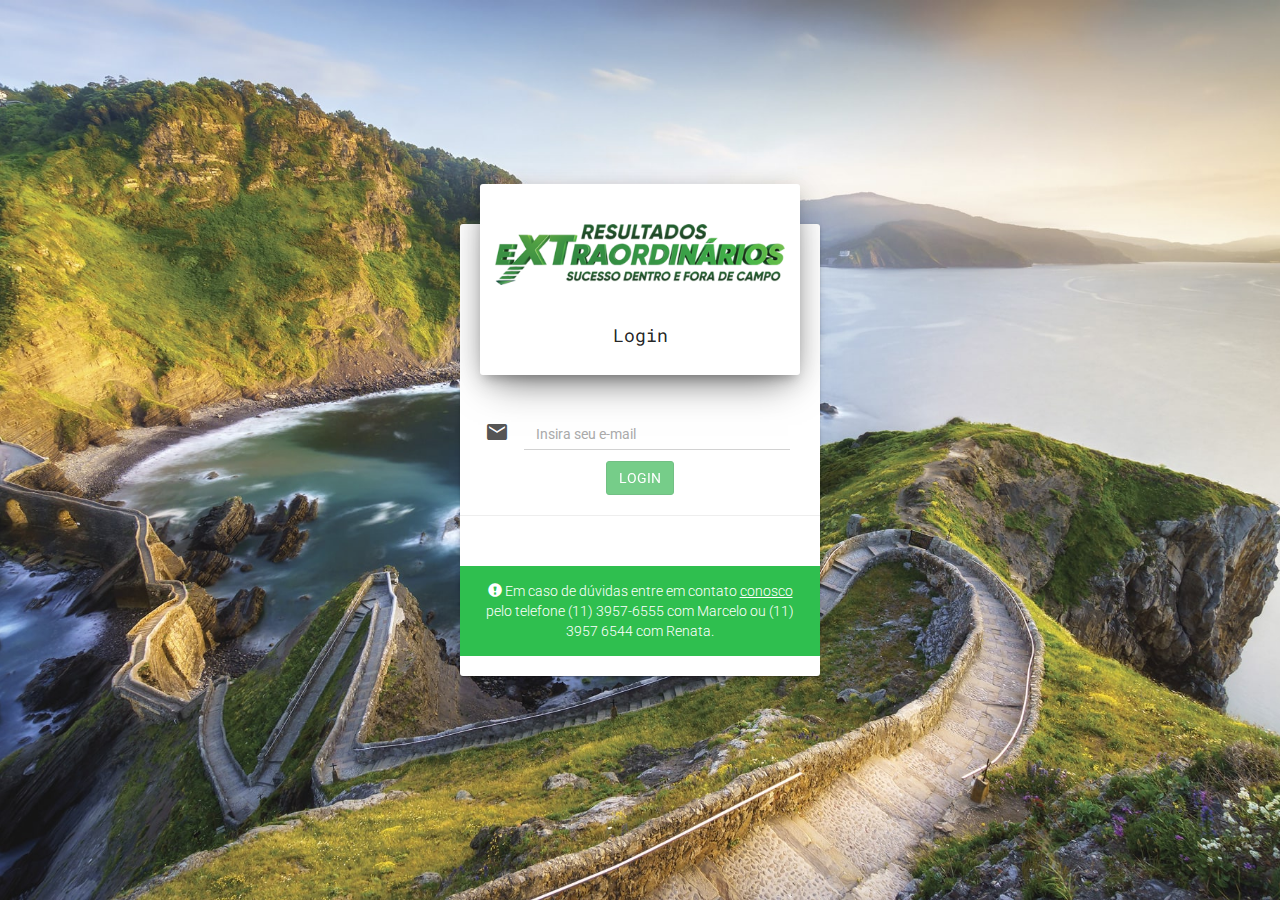
==== index.html @ 216830b7 "Upload" ====
<!doctype html> <html ng-app="marcelinhaApp"> <head> <meta charset="utf-8"> <title ng-bind="appTitle"></title> <meta name="description" content=""> <meta name="viewport" content="width=device-width"> <!-- Place favicon.ico and apple-touch-icon.png in the root directory --> <link rel="stylesheet" href="styles/vendor.151a0907.css"> <link rel="stylesheet" href="styles/main.1dfc8121.css"> </head> <body> <!--[if lte IE 8]>
      <p class="browsehappy">You are using an <strong>outdated</strong> browser. Please <a href="http://browsehappy.com/">upgrade your browser</a> to improve your experience.</p>
    <![endif]--> <ui-view></ui-view> <!-- Google Analytics: change UA-XXXXX-X to be your site's ID --> <script>!function (A, n, g, u, l, a, r) {
    A.GoogleAnalyticsObject = l, A[l] = A[l] || function () {
      (A[l].q = A[l].q || []).push(arguments)
    }, A[l].l = +new Date, a = n.createElement(g),
      r = n.getElementsByTagName(g)[0], a.src = u, r.parentNode.insertBefore(a, r)
    }(window, document, 'script', 'https://www.google-analytics.com/analytics.js', 'ga');

    ga('create', 'UA-XXXXX-X');
    ga('send', 'pageview');</script> <script src="scripts/vendor.c249d1f1.js"></script> <script src="scripts/scripts.2fa998b3.js"></script> </body> </html>
---- styles/vendor.151a0907.css ----
.sk-double-bounce,.sk-rotating-plane{width:40px;height:40px;margin:40px auto}@font-face{font-family:'Glyphicons Halflings';src:url(../fonts/glyphicons-halflings-regular.eot);src:url(../fonts/glyphicons-halflings-regular.eot?#iefix) format('embedded-opentype'),url(../fonts/glyphicons-halflings-regular.woff2) format('woff2'),url(../fonts/glyphicons-halflings-regular.woff) format('woff'),url(../fonts/glyphicons-halflings-regular.ttf) format('truetype'),url(../fonts/glyphicons-halflings-regular.svg#glyphicons_halflingsregular) format('svg')}.glyphicon{position:relative;top:1px;display:inline-block;font-family:'Glyphicons Halflings';font-style:normal;font-weight:400;line-height:1;-webkit-font-smoothing:antialiased;-moz-osx-font-smoothing:grayscale}.glyphicon-asterisk:before{content:"\002a"}.glyphicon-plus:before{content:"\002b"}.glyphicon-eur:before,.glyphicon-euro:before{content:"\20ac"}.glyphicon-minus:before{content:"\2212"}.glyphicon-cloud:before{content:"\2601"}.glyphicon-envelope:before{content:"\2709"}.glyphicon-pencil:before{content:"\270f"}.glyphicon-glass:before{content:"\e001"}.glyphicon-music:before{content:"\e002"}.glyphicon-search:before{content:"\e003"}.glyphicon-heart:before{content:"\e005"}.glyphicon-star:before{content:"\e006"}.glyphicon-star-empty:before{content:"\e007"}.glyphicon-user:before{content:"\e008"}.glyphicon-film:before{content:"\e009"}.glyphicon-th-large:before{content:"\e010"}.glyphicon-th:before{content:"\e011"}.glyphicon-th-list:before{content:"\e012"}.glyphicon-ok:before{content:"\e013"}.glyphicon-remove:before{content:"\e014"}.glyphicon-zoom-in:before{content:"\e015"}.glyphicon-zoom-out:before{content:"\e016"}.glyphicon-off:before{content:"\e017"}.glyphicon-signal:before{content:"\e018"}.glyphicon-cog:before{content:"\e019"}.glyphicon-trash:before{content:"\e020"}.glyphicon-home:before{content:"\e021"}.glyphicon-file:before{content:"\e022"}.glyphicon-time:before{content:"\e023"}.glyphicon-road:before{content:"\e024"}.glyphicon-download-alt:before{content:"\e025"}.glyphicon-download:before{content:"\e026"}.glyphicon-upload:before{content:"\e027"}.glyphicon-inbox:before{content:"\e028"}.glyphicon-play-circle:before{content:"\e029"}.glyphicon-repeat:before{content:"\e030"}.glyphicon-refresh:before{content:"\e031"}.glyphicon-list-alt:before{content:"\e032"}.glyphicon-lock:before{content:"\e033"}.glyphicon-flag:before{content:"\e034"}.glyphicon-headphones:before{content:"\e035"}.glyphicon-volume-off:before{content:"\e036"}.glyphicon-volume-down:before{content:"\e037"}.glyphicon-volume-up:before{content:"\e038"}.glyphicon-qrcode:before{content:"\e039"}.glyphicon-barcode:before{content:"\e040"}.glyphicon-tag:before{content:"\e041"}.glyphicon-tags:before{content:"\e042"}.glyphicon-book:before{content:"\e043"}.glyphicon-bookmark:before{content:"\e044"}.glyphicon-print:before{content:"\e045"}.glyphicon-camera:before{content:"\e046"}.glyphicon-font:before{content:"\e047"}.glyphicon-bold:before{content:"\e048"}.glyphicon-italic:before{content:"\e049"}.glyphicon-text-height:before{content:"\e050"}.glyphicon-text-width:before{content:"\e051"}.glyphicon-align-left:before{content:"\e052"}.glyphicon-align-center:before{content:"\e053"}.glyphicon-align-right:before{content:"\e054"}.glyphicon-align-justify:before{content:"\e055"}.glyphicon-list:before{content:"\e056"}.glyphicon-indent-left:before{content:"\e057"}.glyphicon-indent-right:before{content:"\e058"}.glyphicon-facetime-video:before{content:"\e059"}.glyphicon-picture:before{content:"\e060"}.glyphicon-map-marker:before{content:"\e062"}.glyphicon-adjust:before{content:"\e063"}.glyphicon-tint:before{content:"\e064"}.glyphicon-edit:before{content:"\e065"}.glyphicon-share:before{content:"\e066"}.glyphicon-check:before{content:"\e067"}.glyphicon-move:before{content:"\e068"}.glyphicon-step-backward:before{content:"\e069"}.glyphicon-fast-backward:before{content:"\e070"}.glyphicon-backward:before{content:"\e071"}.glyphicon-play:before{content:"\e072"}.glyphicon-pause:before{content:"\e073"}.glyphicon-stop:before{content:"\e074"}.glyphicon-forward:before{content:"\e075"}.glyphicon-fast-forward:before{content:"\e076"}.glyphicon-step-forward:before{content:"\e077"}.glyphicon-eject:before{content:"\e078"}.glyphicon-chevron-left:before{content:"\e079"}.glyphicon-chevron-right:before{content:"\e080"}.glyphicon-plus-sign:before{content:"\e081"}.glyphicon-minus-sign:before{content:"\e082"}.glyphicon-remove-sign:before{content:"\e083"}.glyphicon-ok-sign:before{content:"\e084"}.glyphicon-question-sign:before{content:"\e085"}.glyphicon-info-sign:before{content:"\e086"}.glyphicon-screenshot:before{content:"\e087"}.glyphicon-remove-circle:before{content:"\e088"}.glyphicon-ok-circle:before{content:"\e089"}.glyphicon-ban-circle:before{content:"\e090"}.glyphicon-arrow-left:before{content:"\e091"}.glyphicon-arrow-right:before{content:"\e092"}.glyphicon-arrow-up:before{content:"\e093"}.glyphicon-arrow-down:before{content:"\e094"}.glyphicon-share-alt:before{content:"\e095"}.glyphicon-resize-full:before{content:"\e096"}.glyphicon-resize-small:before{content:"\e097"}.glyphicon-exclamation-sign:before{content:"\e101"}.glyphicon-gift:before{content:"\e102"}.glyphicon-leaf:before{content:"\e103"}.glyphicon-fire:before{content:"\e104"}.glyphicon-eye-open:before{content:"\e105"}.glyphicon-eye-close:before{content:"\e106"}.glyphicon-warning-sign:before{content:"\e107"}.glyphicon-plane:before{content:"\e108"}.glyphicon-calendar:before{content:"\e109"}.glyphicon-random:before{content:"\e110"}.glyphicon-comment:before{content:"\e111"}.glyphicon-magnet:before{content:"\e112"}.glyphicon-chevron-up:before{content:"\e113"}.glyphicon-chevron-down:before{content:"\e114"}.glyphicon-retweet:before{content:"\e115"}.glyphicon-shopping-cart:before{content:"\e116"}.glyphicon-folder-close:before{content:"\e117"}.glyphicon-folder-open:before{content:"\e118"}.glyphicon-resize-vertical:before{content:"\e119"}.glyphicon-resize-horizontal:before{content:"\e120"}.glyphicon-hdd:before{content:"\e121"}.glyphicon-bullhorn:before{content:"\e122"}.glyphicon-bell:before{content:"\e123"}.glyphicon-certificate:before{content:"\e124"}.glyphicon-thumbs-up:before{content:"\e125"}.glyphicon-thumbs-down:before{content:"\e126"}.glyphicon-hand-right:before{content:"\e127"}.glyphicon-hand-left:before{content:"\e128"}.glyphicon-hand-up:before{content:"\e129"}.glyphicon-hand-down:before{content:"\e130"}.glyphicon-circle-arrow-right:before{content:"\e131"}.glyphicon-circle-arrow-left:before{content:"\e132"}.glyphicon-circle-arrow-up:before{content:"\e133"}.glyphicon-circle-arrow-down:before{content:"\e134"}.glyphicon-globe:before{content:"\e135"}.glyphicon-wrench:before{content:"\e136"}.glyphicon-tasks:before{content:"\e137"}.glyphicon-filter:before{content:"\e138"}.glyphicon-briefcase:before{content:"\e139"}.glyphicon-fullscreen:before{content:"\e140"}.glyphicon-dashboard:before{content:"\e141"}.glyphicon-paperclip:before{content:"\e142"}.glyphicon-heart-empty:before{content:"\e143"}.glyphicon-link:before{content:"\e144"}.glyphicon-phone:before{content:"\e145"}.glyphicon-pushpin:before{content:"\e146"}.glyphicon-usd:before{content:"\e148"}.glyphicon-gbp:before{content:"\e149"}.glyphicon-sort:before{content:"\e150"}.glyphicon-sort-by-alphabet:before{content:"\e151"}.glyphicon-sort-by-alphabet-alt:before{content:"\e152"}.glyphicon-sort-by-order:before{content:"\e153"}.glyphicon-sort-by-order-alt:before{content:"\e154"}.glyphicon-sort-by-attributes:before{content:"\e155"}.glyphicon-sort-by-attributes-alt:before{content:"\e156"}.glyphicon-unchecked:before{content:"\e157"}.glyphicon-expand:before{content:"\e158"}.glyphicon-collapse-down:before{content:"\e159"}.glyphicon-collapse-up:before{content:"\e160"}.glyphicon-log-in:before{content:"\e161"}.glyphicon-flash:before{content:"\e162"}.glyphicon-log-out:before{content:"\e163"}.glyphicon-new-window:before{content:"\e164"}.glyphicon-record:before{content:"\e165"}.glyphicon-save:before{content:"\e166"}.glyphicon-open:before{content:"\e167"}.glyphicon-saved:before{content:"\e168"}.glyphicon-import:before{content:"\e169"}.glyphicon-export:before{content:"\e170"}.glyphicon-send:before{content:"\e171"}.glyphicon-floppy-disk:before{content:"\e172"}.glyphicon-floppy-saved:before{content:"\e173"}.glyphicon-floppy-remove:before{content:"\e174"}.glyphicon-floppy-save:before{content:"\e175"}.glyphicon-floppy-open:before{content:"\e176"}.glyphicon-credit-card:before{content:"\e177"}.glyphicon-transfer:before{content:"\e178"}.glyphicon-cutlery:before{content:"\e179"}.glyphicon-header:before{content:"\e180"}.glyphicon-compressed:before{content:"\e181"}.glyphicon-earphone:before{content:"\e182"}.glyphicon-phone-alt:before{content:"\e183"}.glyphicon-tower:before{content:"\e184"}.glyphicon-stats:before{content:"\e185"}.glyphicon-sd-video:before{content:"\e186"}.glyphicon-hd-video:before{content:"\e187"}.glyphicon-subtitles:before{content:"\e188"}.glyphicon-sound-stereo:before{content:"\e189"}.glyphicon-sound-dolby:before{content:"\e190"}.glyphicon-sound-5-1:before{content:"\e191"}.glyphicon-sound-6-1:before{content:"\e192"}.glyphicon-sound-7-1:before{content:"\e193"}.glyphicon-copyright-mark:before{content:"\e194"}.glyphicon-registration-mark:before{content:"\e195"}.glyphicon-cloud-download:before{content:"\e197"}.glyphicon-cloud-upload:before{content:"\e198"}.glyphicon-tree-conifer:before{content:"\e199"}.glyphicon-tree-deciduous:before{content:"\e200"}.glyphicon-cd:before{content:"\e201"}.glyphicon-save-file:before{content:"\e202"}.glyphicon-open-file:before{content:"\e203"}.glyphicon-level-up:before{content:"\e204"}.glyphicon-copy:before{content:"\e205"}.glyphicon-paste:before{content:"\e206"}.glyphicon-alert:before{content:"\e209"}.glyphicon-equalizer:before{content:"\e210"}.glyphicon-king:before{content:"\e211"}.glyphicon-queen:before{content:"\e212"}.glyphicon-pawn:before{content:"\e213"}.glyphicon-bishop:before{content:"\e214"}.glyphicon-knight:before{content:"\e215"}.glyphicon-baby-formula:before{content:"\e216"}.glyphicon-tent:before{content:"\26fa"}.glyphicon-blackboard:before{content:"\e218"}.glyphicon-bed:before{content:"\e219"}.glyphicon-apple:before{content:"\f8ff"}.glyphicon-erase:before{content:"\e221"}.glyphicon-hourglass:before{content:"\231b"}.glyphicon-lamp:before{content:"\e223"}.glyphicon-duplicate:before{content:"\e224"}.glyphicon-piggy-bank:before{content:"\e225"}.glyphicon-scissors:before{content:"\e226"}.glyphicon-bitcoin:before,.glyphicon-btc:before,.glyphicon-xbt:before{content:"\e227"}.glyphicon-jpy:before,.glyphicon-yen:before{content:"\00a5"}.glyphicon-rub:before,.glyphicon-ruble:before{content:"\20bd"}.glyphicon-scale:before{content:"\e230"}.glyphicon-ice-lolly:before{content:"\e231"}.glyphicon-ice-lolly-tasted:before{content:"\e232"}.glyphicon-education:before{content:"\e233"}.glyphicon-option-horizontal:before{content:"\e234"}.glyphicon-option-vertical:before{content:"\e235"}.glyphicon-menu-hamburger:before{content:"\e236"}.glyphicon-modal-window:before{content:"\e237"}.glyphicon-oil:before{content:"\e238"}.glyphicon-grain:before{content:"\e239"}.glyphicon-sunglasses:before{content:"\e240"}.glyphicon-text-size:before{content:"\e241"}.glyphicon-text-color:before{content:"\e242"}.glyphicon-text-background:before{content:"\e243"}.glyphicon-object-align-top:before{content:"\e244"}.glyphicon-object-align-bottom:before{content:"\e245"}.glyphicon-object-align-horizontal:before{content:"\e246"}.glyphicon-object-align-left:before{content:"\e247"}.glyphicon-object-align-vertical:before{content:"\e248"}.glyphicon-object-align-right:before{content:"\e249"}.glyphicon-triangle-right:before{content:"\e250"}.glyphicon-triangle-left:before{content:"\e251"}.glyphicon-triangle-bottom:before{content:"\e252"}.glyphicon-triangle-top:before{content:"\e253"}.glyphicon-console:before{content:"\e254"}.glyphicon-superscript:before{content:"\e255"}.glyphicon-subscript:before{content:"\e256"}.glyphicon-menu-left:before{content:"\e257"}.glyphicon-menu-right:before{content:"\e258"}.glyphicon-menu-down:before{content:"\e259"}.glyphicon-menu-up:before{content:"\e260"}.sk-rotating-plane{background-color:#333;-webkit-animation:sk-rotatePlane 1.2s infinite ease-in-out;animation:sk-rotatePlane 1.2s infinite ease-in-out}@-webkit-keyframes sk-rotatePlane{0%{-webkit-transform:perspective(120px) rotateX(0) rotateY(0);transform:perspective(120px) rotateX(0) rotateY(0)}50%{-webkit-transform:perspective(120px) rotateX(-180.1deg) rotateY(0);transform:perspective(120px) rotateX(-180.1deg) rotateY(0)}100%{-webkit-transform:perspective(120px) rotateX(-180deg) rotateY(-179.9deg);transform:perspective(120px) rotateX(-180deg) rotateY(-179.9deg)}}@keyframes sk-rotatePlane{0%{-webkit-transform:perspective(120px) rotateX(0) rotateY(0);transform:perspective(120px) rotateX(0) rotateY(0)}50%{-webkit-transform:perspective(120px) rotateX(-180.1deg) rotateY(0);transform:perspective(120px) rotateX(-180.1deg) rotateY(0)}100%{-webkit-transform:perspective(120px) rotateX(-180deg) rotateY(-179.9deg);transform:perspective(120px) rotateX(-180deg) rotateY(-179.9deg)}}.sk-double-bounce{position:relative}.sk-double-bounce .sk-child{width:100%;height:100%;border-radius:50%;background-color:#333;opacity:.6;position:absolute;top:0;left:0;-webkit-animation:sk-doubleBounce 2s infinite ease-in-out;animation:sk-doubleBounce 2s infinite ease-in-out}.sk-chasing-dots .sk-child,.sk-spinner-pulse,.sk-three-bounce .sk-child{background-color:#333;border-radius:100%}.sk-double-bounce .sk-double-bounce2{-webkit-animation-delay:-1s;animation-delay:-1s}@-webkit-keyframes sk-doubleBounce{0%,100%{-webkit-transform:scale(0);transform:scale(0)}50%{-webkit-transform:scale(1);transform:scale(1)}}@keyframes sk-doubleBounce{0%,100%{-webkit-transform:scale(0);transform:scale(0)}50%{-webkit-transform:scale(1);transform:scale(1)}}.sk-wave{margin:40px auto;width:50px;height:40px;text-align:center;font-size:10px}.sk-wave .sk-rect{background-color:#333;height:100%;width:6px;display:inline-block;-webkit-animation:sk-waveStretchDelay 1.2s infinite ease-in-out;animation:sk-waveStretchDelay 1.2s infinite ease-in-out}.sk-wave .sk-rect1{-webkit-animation-delay:-1.2s;animation-delay:-1.2s}.sk-wave .sk-rect2{-webkit-animation-delay:-1.1s;animation-delay:-1.1s}.sk-wave .sk-rect3{-webkit-animation-delay:-1s;animation-delay:-1s}.sk-wave .sk-rect4{-webkit-animation-delay:-.9s;animation-delay:-.9s}.sk-wave .sk-rect5{-webkit-animation-delay:-.8s;animation-delay:-.8s}@-webkit-keyframes sk-waveStretchDelay{0%,100%,40%{-webkit-transform:scaleY(.4);transform:scaleY(.4)}20%{-webkit-transform:scaleY(1);transform:scaleY(1)}}@keyframes sk-waveStretchDelay{0%,100%,40%{-webkit-transform:scaleY(.4);transform:scaleY(.4)}20%{-webkit-transform:scaleY(1);transform:scaleY(1)}}.sk-wandering-cubes{margin:40px auto;width:40px;height:40px;position:relative}.sk-wandering-cubes .sk-cube{background-color:#333;width:10px;height:10px;position:absolute;top:0;left:0;-webkit-animation:sk-wanderingCube 1.8s ease-in-out -1.8s infinite both;animation:sk-wanderingCube 1.8s ease-in-out -1.8s infinite both}.sk-chasing-dots,.sk-spinner-pulse{width:40px;height:40px;margin:40px auto}.sk-wandering-cubes .sk-cube2{-webkit-animation-delay:-.9s;animation-delay:-.9s}@-webkit-keyframes sk-wanderingCube{0%{-webkit-transform:rotate(0);transform:rotate(0)}25%{-webkit-transform:translateX(30px) rotate(-90deg) scale(.5);transform:translateX(30px) rotate(-90deg) scale(.5)}50%{-webkit-transform:translateX(30px) translateY(30px) rotate(-179deg);transform:translateX(30px) translateY(30px) rotate(-179deg)}50.1%{-webkit-transform:translateX(30px) translateY(30px) rotate(-180deg);transform:translateX(30px) translateY(30px) rotate(-180deg)}75%{-webkit-transform:translateX(0) translateY(30px) rotate(-270deg) scale(.5);transform:translateX(0) translateY(30px) rotate(-270deg) scale(.5)}100%{-webkit-transform:rotate(-360deg);transform:rotate(-360deg)}}@keyframes sk-wanderingCube{0%{-webkit-transform:rotate(0);transform:rotate(0)}25%{-webkit-transform:translateX(30px) rotate(-90deg) scale(.5);transform:translateX(30px) rotate(-90deg) scale(.5)}50%{-webkit-transform:translateX(30px) translateY(30px) rotate(-179deg);transform:translateX(30px) translateY(30px) rotate(-179deg)}50.1%{-webkit-transform:translateX(30px) translateY(30px) rotate(-180deg);transform:translateX(30px) translateY(30px) rotate(-180deg)}75%{-webkit-transform:translateX(0) translateY(30px) rotate(-270deg) scale(.5);transform:translateX(0) translateY(30px) rotate(-270deg) scale(.5)}100%{-webkit-transform:rotate(-360deg);transform:rotate(-360deg)}}.sk-spinner-pulse{-webkit-animation:sk-pulseScaleOut 1s infinite ease-in-out;animation:sk-pulseScaleOut 1s infinite ease-in-out}@-webkit-keyframes sk-pulseScaleOut{0%{-webkit-transform:scale(0);transform:scale(0)}100%{-webkit-transform:scale(1);transform:scale(1);opacity:0}}@keyframes sk-pulseScaleOut{0%{-webkit-transform:scale(0);transform:scale(0)}100%{-webkit-transform:scale(1);transform:scale(1);opacity:0}}.sk-chasing-dots{position:relative;text-align:center;-webkit-animation:sk-chasingDotsRotate 2s infinite linear;animation:sk-chasingDotsRotate 2s infinite linear}.sk-chasing-dots .sk-child{width:60%;height:60%;display:inline-block;position:absolute;top:0;-webkit-animation:sk-chasingDotsBounce 2s infinite ease-in-out;animation:sk-chasingDotsBounce 2s infinite ease-in-out}.sk-chasing-dots .sk-dot2{top:auto;bottom:0;-webkit-animation-delay:-1s;animation-delay:-1s}@-webkit-keyframes sk-chasingDotsRotate{100%{-webkit-transform:rotate(360deg);transform:rotate(360deg)}}@keyframes sk-chasingDotsRotate{100%{-webkit-transform:rotate(360deg);transform:rotate(360deg)}}@-webkit-keyframes sk-chasingDotsBounce{0%,100%{-webkit-transform:scale(0);transform:scale(0)}50%{-webkit-transform:scale(1);transform:scale(1)}}@keyframes sk-chasingDotsBounce{0%,100%{-webkit-transform:scale(0);transform:scale(0)}50%{-webkit-transform:scale(1);transform:scale(1)}}.sk-three-bounce{margin:40px auto;width:80px;text-align:center}.sk-three-bounce .sk-child{width:20px;height:20px;display:inline-block;-webkit-animation:sk-three-bounce 1.4s ease-in-out 0s infinite both;animation:sk-three-bounce 1.4s ease-in-out 0s infinite both}.sk-circle .sk-child:before,.sk-fading-circle .sk-circle:before{display:block;border-radius:100%;content:'';background-color:#333}.sk-three-bounce .sk-bounce1{-webkit-animation-delay:-.32s;animation-delay:-.32s}.sk-three-bounce .sk-bounce2{-webkit-animation-delay:-.16s;animation-delay:-.16s}@-webkit-keyframes sk-three-bounce{0%,100%,80%{-webkit-transform:scale(0);transform:scale(0)}40%{-webkit-transform:scale(1);transform:scale(1)}}@keyframes sk-three-bounce{0%,100%,80%{-webkit-transform:scale(0);transform:scale(0)}40%{-webkit-transform:scale(1);transform:scale(1)}}.sk-circle{margin:40px auto;width:40px;height:40px;position:relative}.sk-circle .sk-child{width:100%;height:100%;position:absolute;left:0;top:0}.sk-circle .sk-child:before{margin:0 auto;width:15%;height:15%;-webkit-animation:sk-circleBounceDelay 1.2s infinite ease-in-out both;animation:sk-circleBounceDelay 1.2s infinite ease-in-out both}.sk-circle .sk-circle2{-webkit-transform:rotate(30deg);-ms-transform:rotate(30deg);transform:rotate(30deg)}.sk-circle .sk-circle3{-webkit-transform:rotate(60deg);-ms-transform:rotate(60deg);transform:rotate(60deg)}.sk-circle .sk-circle4{-webkit-transform:rotate(90deg);-ms-transform:rotate(90deg);transform:rotate(90deg)}.sk-circle .sk-circle5{-webkit-transform:rotate(120deg);-ms-transform:rotate(120deg);transform:rotate(120deg)}.sk-circle .sk-circle6{-webkit-transform:rotate(150deg);-ms-transform:rotate(150deg);transform:rotate(150deg)}.sk-circle .sk-circle7{-webkit-transform:rotate(180deg);-ms-transform:rotate(180deg);transform:rotate(180deg)}.sk-circle .sk-circle8{-webkit-transform:rotate(210deg);-ms-transform:rotate(210deg);transform:rotate(210deg)}.sk-circle .sk-circle9{-webkit-transform:rotate(240deg);-ms-transform:rotate(240deg);transform:rotate(240deg)}.sk-circle .sk-circle10{-webkit-transform:rotate(270deg);-ms-transform:rotate(270deg);transform:rotate(270deg)}.sk-circle .sk-circle11{-webkit-transform:rotate(300deg);-ms-transform:rotate(300deg);transform:rotate(300deg)}.sk-circle .sk-circle12{-webkit-transform:rotate(330deg);-ms-transform:rotate(330deg);transform:rotate(330deg)}.sk-circle .sk-circle2:before{-webkit-animation-delay:-1.1s;animation-delay:-1.1s}.sk-circle .sk-circle3:before{-webkit-animation-delay:-1s;animation-delay:-1s}.sk-circle .sk-circle4:before{-webkit-animation-delay:-.9s;animation-delay:-.9s}.sk-circle .sk-circle5:before{-webkit-animation-delay:-.8s;animation-delay:-.8s}.sk-circle .sk-circle6:before{-webkit-animation-delay:-.7s;animation-delay:-.7s}.sk-circle .sk-circle7:before{-webkit-animation-delay:-.6s;animation-delay:-.6s}.sk-circle .sk-circle8:before{-webkit-animation-delay:-.5s;animation-delay:-.5s}.sk-circle .sk-circle9:before{-webkit-animation-delay:-.4s;animation-delay:-.4s}.sk-circle .sk-circle10:before{-webkit-animation-delay:-.3s;animation-delay:-.3s}.sk-circle .sk-circle11:before{-webkit-animation-delay:-.2s;animation-delay:-.2s}.sk-circle .sk-circle12:before{-webkit-animation-delay:-.1s;animation-delay:-.1s}@-webkit-keyframes sk-circleBounceDelay{0%,100%,80%{-webkit-transform:scale(0);transform:scale(0)}40%{-webkit-transform:scale(1);transform:scale(1)}}@keyframes sk-circleBounceDelay{0%,100%,80%{-webkit-transform:scale(0);transform:scale(0)}40%{-webkit-transform:scale(1);transform:scale(1)}}.sk-cube-grid{width:40px;height:40px;margin:40px auto}.sk-cube-grid .sk-cube{width:33.33%;height:33.33%;background-color:#333;float:left;-webkit-animation:sk-cubeGridScaleDelay 1.3s infinite ease-in-out;animation:sk-cubeGridScaleDelay 1.3s infinite ease-in-out}.sk-cube-grid .sk-cube1{-webkit-animation-delay:.2s;animation-delay:.2s}.sk-cube-grid .sk-cube2{-webkit-animation-delay:.3s;animation-delay:.3s}.sk-cube-grid .sk-cube3{-webkit-animation-delay:.4s;animation-delay:.4s}.sk-cube-grid .sk-cube4{-webkit-animation-delay:.1s;animation-delay:.1s}.sk-cube-grid .sk-cube5{-webkit-animation-delay:.2s;animation-delay:.2s}.sk-cube-grid .sk-cube6{-webkit-animation-delay:.3s;animation-delay:.3s}.sk-cube-grid .sk-cube7{-webkit-animation-delay:0ms;animation-delay:0ms}.sk-cube-grid .sk-cube8{-webkit-animation-delay:.1s;animation-delay:.1s}.sk-cube-grid .sk-cube9{-webkit-animation-delay:.2s;animation-delay:.2s}@-webkit-keyframes sk-cubeGridScaleDelay{0%,100%,70%{-webkit-transform:scale3D(1,1,1);transform:scale3D(1,1,1)}35%{-webkit-transform:scale3D(0,0,1);transform:scale3D(0,0,1)}}@keyframes sk-cubeGridScaleDelay{0%,100%,70%{-webkit-transform:scale3D(1,1,1);transform:scale3D(1,1,1)}35%{-webkit-transform:scale3D(0,0,1);transform:scale3D(0,0,1)}}.sk-fading-circle{margin:40px auto;width:40px;height:40px;position:relative}.sk-fading-circle .sk-circle{width:100%;height:100%;position:absolute;left:0;top:0}.sk-fading-circle .sk-circle:before{margin:0 auto;width:15%;height:15%;-webkit-animation:sk-circleFadeDelay 1.2s infinite ease-in-out both;animation:sk-circleFadeDelay 1.2s infinite ease-in-out both}.sk-fading-circle .sk-circle2{-webkit-transform:rotate(30deg);-ms-transform:rotate(30deg);transform:rotate(30deg)}.sk-fading-circle .sk-circle3{-webkit-transform:rotate(60deg);-ms-transform:rotate(60deg);transform:rotate(60deg)}.sk-fading-circle .sk-circle4{-webkit-transform:rotate(90deg);-ms-transform:rotate(90deg);transform:rotate(90deg)}.sk-fading-circle .sk-circle5{-webkit-transform:rotate(120deg);-ms-transform:rotate(120deg);transform:rotate(120deg)}.sk-fading-circle .sk-circle6{-webkit-transform:rotate(150deg);-ms-transform:rotate(150deg);transform:rotate(150deg)}.sk-fading-circle .sk-circle7{-webkit-transform:rotate(180deg);-ms-transform:rotate(180deg);transform:rotate(180deg)}.sk-fading-circle .sk-circle8{-webkit-transform:rotate(210deg);-ms-transform:rotate(210deg);transform:rotate(210deg)}.sk-fading-circle .sk-circle9{-webkit-transform:rotate(240deg);-ms-transform:rotate(240deg);transform:rotate(240deg)}.sk-fading-circle .sk-circle10{-webkit-transform:rotate(270deg);-ms-transform:rotate(270deg);transform:rotate(270deg)}.sk-fading-circle .sk-circle11{-webkit-transform:rotate(300deg);-ms-transform:rotate(300deg);transform:rotate(300deg)}.sk-fading-circle .sk-circle12{-webkit-transform:rotate(330deg);-ms-transform:rotate(330deg);transform:rotate(330deg)}.sk-fading-circle .sk-circle2:before{-webkit-animation-delay:-1.1s;animation-delay:-1.1s}.sk-fading-circle .sk-circle3:before{-webkit-animation-delay:-1s;animation-delay:-1s}.sk-fading-circle .sk-circle4:before{-webkit-animation-delay:-.9s;animation-delay:-.9s}.sk-fading-circle .sk-circle5:before{-webkit-animation-delay:-.8s;animation-delay:-.8s}.sk-fading-circle .sk-circle6:before{-webkit-animation-delay:-.7s;animation-delay:-.7s}.sk-fading-circle .sk-circle7:before{-webkit-animation-delay:-.6s;animation-delay:-.6s}.sk-fading-circle .sk-circle8:before{-webkit-animation-delay:-.5s;animation-delay:-.5s}.sk-fading-circle .sk-circle9:before{-webkit-animation-delay:-.4s;animation-delay:-.4s}.sk-fading-circle .sk-circle10:before{-webkit-animation-delay:-.3s;animation-delay:-.3s}.sk-fading-circle .sk-circle11:before{-webkit-animation-delay:-.2s;animation-delay:-.2s}.sk-fading-circle .sk-circle12:before{-webkit-animation-delay:-.1s;animation-delay:-.1s}@-webkit-keyframes sk-circleFadeDelay{0%,100%,39%{opacity:0}40%{opacity:1}}@keyframes sk-circleFadeDelay{0%,100%,39%{opacity:0}40%{opacity:1}}.sk-folding-cube{margin:40px auto;width:40px;height:40px;position:relative;-webkit-transform:rotateZ(45deg);transform:rotateZ(45deg)}.sk-folding-cube .sk-cube{float:left;width:50%;height:50%;position:relative;-webkit-transform:scale(1.1);-ms-transform:scale(1.1);transform:scale(1.1)}.sk-folding-cube .sk-cube:before{content:'';position:absolute;top:0;left:0;width:100%;height:100%;background-color:#333;-webkit-animation:sk-foldCubeAngle 2.4s infinite linear both;animation:sk-foldCubeAngle 2.4s infinite linear both;-webkit-transform-origin:100% 100%;-ms-transform-origin:100% 100%;transform-origin:100% 100%}.sk-folding-cube .sk-cube2{-webkit-transform:scale(1.1) rotateZ(90deg);transform:scale(1.1) rotateZ(90deg)}.sk-folding-cube .sk-cube3{-webkit-transform:scale(1.1) rotateZ(180deg);transform:scale(1.1) rotateZ(180deg)}.sk-folding-cube .sk-cube4{-webkit-transform:scale(1.1) rotateZ(270deg);transform:scale(1.1) rotateZ(270deg)}.sk-folding-cube .sk-cube2:before{-webkit-animation-delay:.3s;animation-delay:.3s}.sk-folding-cube .sk-cube3:before{-webkit-animation-delay:.6s;animation-delay:.6s}.sk-folding-cube .sk-cube4:before{-webkit-animation-delay:.9s;animation-delay:.9s}@-webkit-keyframes sk-foldCubeAngle{0%,10%{-webkit-transform:perspective(140px) rotateX(-180deg);transform:perspective(140px) rotateX(-180deg);opacity:0}25%,75%{-webkit-transform:perspective(140px) rotateX(0);transform:perspective(140px) rotateX(0);opacity:1}100%,90%{-webkit-transform:perspective(140px) rotateY(180deg);transform:perspective(140px) rotateY(180deg);opacity:0}}@keyframes sk-foldCubeAngle{0%,10%{-webkit-transform:perspective(140px) rotateX(-180deg);transform:perspective(140px) rotateX(-180deg);opacity:0}25%,75%{-webkit-transform:perspective(140px) rotateX(0);transform:perspective(140px) rotateX(0);opacity:1}100%,90%{-webkit-transform:perspective(140px) rotateY(180deg);transform:perspective(140px) rotateY(180deg);opacity:0}}/*! lightslider - v1.1.3 - 2015-04-14
* https://github.com/sachinchoolur/lightslider
* Copyright (c) 2015 Sachin N; Licensed MIT */.lSSlideWrapper,.lSSlideWrapper .lSFade{position:relative}.lSSlideWrapper .lSSlide,.lSSlideWrapper.usingCss .lSFade>*{-webkit-transition-timing-function:inherit!important;transition-timing-function:inherit!important;-webkit-transition-duration:inherit!important;transition-duration:inherit!important}.lSSlideOuter,.lSSlideOuter .lSPager.lSGallery{-khtml-user-select:none;-moz-user-select:none;-ms-user-select:none;-webkit-touch-callout:none;-webkit-user-select:none;user-select:none;overflow:hidden}.lSSlideOuter .lSPager.lSGallery:after,.lSSlideWrapper>.lightSlider:after{clear:both}.lightSlider:after,.lightSlider:before{content:" ";display:table}.lightSlider{overflow:hidden;margin:0}.lSSlideWrapper{max-width:100%;overflow:hidden}.lSSlideWrapper .lSSlide{-webkit-transform:translate(0,0);-ms-transform:translate(0,0);transform:translate(0,0);-webkit-transition:all 1s;-webkit-transition-property:-webkit-transform,height;-moz-transition-property:-moz-transform,height;transition-property:transform,height}.lSSlideWrapper .lSFade>*{position:absolute!important;top:0;left:0;z-index:9;margin-right:0;width:100%}.lSSlideWrapper.usingCss .lSFade>*{opacity:0;-webkit-transition-delay:0s;transition-delay:0s;-webkit-transition-property:opacity;transition-property:opacity}.lSSlideWrapper .lSFade>.active{z-index:10}.lSSlideWrapper.usingCss .lSFade>.active{opacity:1}.lSSlideOuter .lSPager.lSpg{margin:10px 0 0;padding:0;text-align:center}.lSSlideOuter .lSPager.lSpg>li{cursor:pointer;display:inline-block;padding:0 5px}.lSSlideOuter .lSPager.lSpg>li a{background-color:#222;border-radius:30px;display:inline-block;height:8px;overflow:hidden;text-indent:-999em;width:8px;position:relative;z-index:99;-webkit-transition:all .5s linear 0s;transition:all .5s linear 0s}.lSSlideOuter .lSPager.lSpg>li.active a,.lSSlideOuter .lSPager.lSpg>li:hover a{background-color:#428bca}.lSSlideOuter .media{opacity:.8}.lSSlideOuter .media.active{opacity:1}.lSSlideOuter .lSPager.lSGallery{list-style:none;padding-left:0;margin:0;transform:translate3d(0,0,0);-moz-transform:translate3d(0,0,0);-ms-transform:translate3d(0,0,0);-webkit-transform:translate3d(0,0,0);-o-transform:translate3d(0,0,0);-webkit-transition-property:-webkit-transform;-moz-transition-property:-moz-transform}.lSSlideOuter .lSPager.lSGallery li{overflow:hidden;-webkit-transition:border-radius .12s linear 0s .35s linear 0s;transition:border-radius .12s linear 0s .35s linear 0s}.lSSlideOuter .lSPager.lSGallery li.active,.lSSlideOuter .lSPager.lSGallery li:hover{border-radius:5px}.lSSlideOuter .lSPager.lSGallery img{display:block;height:auto;max-width:100%}.lSSlideOuter .lSPager.lSGallery:after,.lSSlideOuter .lSPager.lSGallery:before{content:" ";display:table}.lSAction>a{width:32px;display:block;top:50%;height:32px;background-image:url(../img/controls.png);cursor:pointer;position:absolute;z-index:99;margin-top:-16px;opacity:.5;-webkit-transition:opacity .35s linear 0s;transition:opacity .35s linear 0s}.lSAction>a:hover{opacity:1}.lSAction>.lSPrev{background-position:0 0;left:10px}.lSAction>.lSNext{background-position:-32px 0;right:10px}.lSAction>a.disabled{pointer-events:none}.cS-hidden{height:1px;opacity:0;filter:alpha(opacity=0);overflow:hidden}.lSSlideOuter.vertical{position:relative}.lSSlideOuter.vertical.noPager{padding-right:0!important}.lSSlideOuter.vertical .lSGallery{position:absolute!important;right:0;top:0}.lSSlideOuter.vertical .lightSlider>*{width:100%!important;max-width:none!important}.lSSlideOuter.vertical .lSAction>a{left:50%;margin-left:-14px;margin-top:0}.lSSlideOuter.vertical .lSAction>.lSNext{background-position:31px -31px;bottom:10px;top:auto}.lSSlideOuter.vertical .lSAction>.lSPrev{background-position:0 -31px;bottom:auto;top:10px}.lSSlideOuter.lSrtl{direction:rtl}.lSSlideOuter .lSPager,.lSSlideOuter .lightSlider{padding-left:0;list-style:none}.lSSlideOuter.lSrtl .lSPager,.lSSlideOuter.lSrtl .lightSlider{padding-right:0}.lSSlideOuter .lSGallery li,.lSSlideOuter .lightSlider>*{float:left}.lSSlideOuter.lSrtl .lSGallery li,.lSSlideOuter.lSrtl .lightSlider>*{float:right!important}@-webkit-keyframes rightEnd{0%,100%{left:0}50%{left:-15px}}@keyframes rightEnd{0%,100%{left:0}50%{left:-15px}}@-webkit-keyframes topEnd{0%,100%{top:0}50%{top:-15px}}@keyframes topEnd{0%,100%{top:0}50%{top:-15px}}@-webkit-keyframes leftEnd{0%,100%{left:0}50%{left:15px}}@keyframes leftEnd{0%,100%{left:0}50%{left:15px}}@-webkit-keyframes bottomEnd{0%,100%{bottom:0}50%{bottom:-15px}}@keyframes bottomEnd{0%,100%{bottom:0}50%{bottom:-15px}}.lSSlideOuter .rightEnd{-webkit-animation:rightEnd .3s;animation:rightEnd .3s;position:relative}.lSSlideOuter .leftEnd{-webkit-animation:leftEnd .3s;animation:leftEnd .3s;position:relative}.lSSlideOuter.vertical .rightEnd{-webkit-animation:topEnd .3s;animation:topEnd .3s;position:relative}.lSSlideOuter.vertical .leftEnd{-webkit-animation:bottomEnd .3s;animation:bottomEnd .3s;position:relative}.lSSlideOuter.lSrtl .rightEnd{-webkit-animation:leftEnd .3s;animation:leftEnd .3s;position:relative}.lSSlideOuter.lSrtl .leftEnd{-webkit-animation:rightEnd .3s;animation:rightEnd .3s;position:relative}.lightSlider.lsGrab>*{cursor:-webkit-grab;cursor:-moz-grab;cursor:-o-grab;cursor:-ms-grab;cursor:grab}.lightSlider.lsGrabbing>*{cursor:move;cursor:-webkit-grabbing;cursor:-moz-grabbing;cursor:-o-grabbing;cursor:-ms-grabbing;cursor:grabbing}
---- styles/main.1dfc8121.css ----
@charset "UTF-8";@import url(https://fonts.googleapis.com/css?family=Cabin|Material+Icons);/*! =========================================================
 *
 * Material Kit Free - V1.1.0
 *
 * =========================================================
 *
 *
 *                       _oo0oo_
 *                      o8888888o
 *                      88" . "88
 *                      (| -_- |)
 *                      0\  =  /0
 *                    ___/`---'\___
 *                  .' \|     |// '.
 *                 / \|||  :  |||// \
 *                / _||||| -:- |||||- \
 *               |   | \\  -  /// |   |
 *               | \_|  ''\---/''  |_/ |
 *               \  .-\__  '-'  ___/-. /
 *             ___'. .'  /--.--\  `. .'___
 *          ."" '<  `.___\_<|>_/___.' >' "".
 *         | | :  `- \`.;`\ _ /`;.`/ - ` : | |
 *         \  \ `_.   \_ __\ /__ _/   .-` /  /
 *     =====`-.____`.___ \_____/___.-`___.-'=====
 *                       `=---='
 *
 *     ~~~~~~~~~~~~~~~~~~~~~~~~~~~~~~~~~~~~~~~~~~~
 *
 *               Buddha Bless:  "No Bugs"
 *
 * ========================================================= */@import url(https://fonts.googleapis.com/css?family=Roboto+Mono);@import url(https://fonts.googleapis.com/css?family=Roboto);footer ul li a,footer ul li a:hover{text-decoration:none}.btn:active,.btn:active:focus,.btn:focus,.navbar .navbar-nav>li>a.btn:active,.navbar .navbar-nav>li>a.btn:active:focus,.navbar .navbar-nav>li>a.btn:focus,:focus{outline:0}.btn .material-icons,.checkbox .checkbox-material,.togglebutton,a .material-icons,a:focus .material-icons,a:hover .material-icons,img{vertical-align:middle}.fa,.glyphicon{-moz-osx-font-smoothing:grayscale}.navbar-fixed-bottom .navbar-collapse,.navbar-fixed-top .navbar-collapse,.pre-scrollable{max-height:340px}body.inverse{background:#333}body.inverse,body.inverse .form-control{color:#fff}body.inverse .card,body.inverse .card .form-control,body.inverse .modal,body.inverse .modal .form-control,body.inverse .panel-default,body.inverse .panel-default .form-control{background-color:initial;color:initial}.life-of-material-kit{background:#FFF}.h1,.h2,.h3,.h4,body,h1,h2,h3,h4,h5,h6{font-family:Roboto,Helvetica,Arial,sans-serif;font-weight:300;line-height:1.5em}.animation-transition-general,.carousel .carousel-indicators li{transition:all .3s linear}.animation-transition-slow{transition:all 370ms linear}.animation-transition-fast,.navbar{transition:all 150ms ease 0s}.form-horizontal label{text-align:right}.form-horizontal label.control-label{margin:0}.btn,.navbar .navbar-nav>li>a.btn{border:none;border-radius:3px;position:relative;padding:12px 30px;margin:10px 1px;font-size:12px;font-weight:400;text-transform:uppercase;letter-spacing:0;will-change:box-shadow,transform;transition:box-shadow .2s cubic-bezier(.4,0,1,1),background-color .2s cubic-bezier(.4,0,.2,1)}.btn::-moz-focus-inner,.navbar .navbar-nav>li>a.btn::-moz-focus-inner{border:0}.btn,.btn.btn-default,.navbar .navbar-nav>li>a.btn,.navbar .navbar-nav>li>a.btn.btn-default{box-shadow:0 2px 2px 0 rgba(153,153,153,.14),0 3px 1px -2px rgba(153,153,153,.2),0 1px 5px 0 rgba(153,153,153,.12)}.btn,.btn.active,.btn.active:focus,.btn.active:hover,.btn.btn-default,.btn.btn-default.active,.btn.btn-default.active:focus,.btn.btn-default.active:hover,.btn.btn-default:active,.btn.btn-default:active:focus,.btn.btn-default:active:hover,.btn.btn-default:focus,.btn.btn-default:hover,.btn:active,.btn:active:focus,.btn:active:hover,.btn:focus,.btn:hover,.navbar .navbar-nav>li>a.btn,.navbar .navbar-nav>li>a.btn.active,.navbar .navbar-nav>li>a.btn.active:focus,.navbar .navbar-nav>li>a.btn.active:hover,.navbar .navbar-nav>li>a.btn.btn-default,.navbar .navbar-nav>li>a.btn.btn-default.active,.navbar .navbar-nav>li>a.btn.btn-default.active:focus,.navbar .navbar-nav>li>a.btn.btn-default.active:hover,.navbar .navbar-nav>li>a.btn.btn-default:active,.navbar .navbar-nav>li>a.btn.btn-default:active:focus,.navbar .navbar-nav>li>a.btn.btn-default:active:hover,.navbar .navbar-nav>li>a.btn.btn-default:focus,.navbar .navbar-nav>li>a.btn.btn-default:hover,.navbar .navbar-nav>li>a.btn:active,.navbar .navbar-nav>li>a.btn:active:focus,.navbar .navbar-nav>li>a.btn:active:hover,.navbar .navbar-nav>li>a.btn:focus,.navbar .navbar-nav>li>a.btn:hover,.open>.btn.btn-default.dropdown-toggle,.open>.btn.btn-default.dropdown-toggle:focus,.open>.btn.btn-default.dropdown-toggle:hover,.open>.btn.dropdown-toggle,.open>.btn.dropdown-toggle:focus,.open>.btn.dropdown-toggle:hover,.open>.navbar .navbar-nav>li>a.btn.btn-default.dropdown-toggle,.open>.navbar .navbar-nav>li>a.btn.btn-default.dropdown-toggle:focus,.open>.navbar .navbar-nav>li>a.btn.btn-default.dropdown-toggle:hover,.open>.navbar .navbar-nav>li>a.btn.dropdown-toggle,.open>.navbar .navbar-nav>li>a.btn.dropdown-toggle:focus,.open>.navbar .navbar-nav>li>a.btn.dropdown-toggle:hover{background-color:#999;color:#FFF}.btn.btn-default:active,.btn.btn-default:focus,.btn.btn-default:hover,.btn:active,.btn:focus,.btn:hover,.navbar .navbar-nav>li>a.btn.btn-default:active,.navbar .navbar-nav>li>a.btn.btn-default:focus,.navbar .navbar-nav>li>a.btn.btn-default:hover,.navbar .navbar-nav>li>a.btn:active,.navbar .navbar-nav>li>a.btn:focus,.navbar .navbar-nav>li>a.btn:hover{box-shadow:0 14px 26px -12px rgba(153,153,153,.42),0 4px 23px 0 rgba(0,0,0,.12),0 8px 10px -5px rgba(153,153,153,.2)}.btn.btn-default.disabled,.btn.btn-default.disabled.active,.btn.btn-default.disabled.focus,.btn.btn-default.disabled:active,.btn.btn-default.disabled:focus,.btn.btn-default.disabled:hover,.btn.btn-default:disabled,.btn.btn-default:disabled.active,.btn.btn-default:disabled.focus,.btn.btn-default:disabled:active,.btn.btn-default:disabled:focus,.btn.btn-default:disabled:hover,.btn.btn-default[disabled],.btn.btn-default[disabled].active,.btn.btn-default[disabled].focus,.btn.btn-default[disabled]:active,.btn.btn-default[disabled]:focus,.btn.btn-default[disabled]:hover,.btn.disabled,.btn.disabled.active,.btn.disabled.focus,.btn.disabled:active,.btn.disabled:focus,.btn.disabled:hover,.btn:disabled,.btn:disabled.active,.btn:disabled.focus,.btn:disabled:active,.btn:disabled:focus,.btn:disabled:hover,.btn[disabled],.btn[disabled].active,.btn[disabled].focus,.btn[disabled]:active,.btn[disabled]:focus,.btn[disabled]:hover,.navbar .navbar-nav>li>a.btn.btn-default.disabled,.navbar .navbar-nav>li>a.btn.btn-default.disabled.active,.navbar .navbar-nav>li>a.btn.btn-default.disabled.focus,.navbar .navbar-nav>li>a.btn.btn-default.disabled:active,.navbar .navbar-nav>li>a.btn.btn-default.disabled:focus,.navbar .navbar-nav>li>a.btn.btn-default.disabled:hover,.navbar .navbar-nav>li>a.btn.btn-default:disabled,.navbar .navbar-nav>li>a.btn.btn-default:disabled.active,.navbar .navbar-nav>li>a.btn.btn-default:disabled.focus,.navbar .navbar-nav>li>a.btn.btn-default:disabled:active,.navbar .navbar-nav>li>a.btn.btn-default:disabled:focus,.navbar .navbar-nav>li>a.btn.btn-default:disabled:hover,.navbar .navbar-nav>li>a.btn.btn-default[disabled],.navbar .navbar-nav>li>a.btn.btn-default[disabled].active,.navbar .navbar-nav>li>a.btn.btn-default[disabled].focus,.navbar .navbar-nav>li>a.btn.btn-default[disabled]:active,.navbar .navbar-nav>li>a.btn.btn-default[disabled]:focus,.navbar .navbar-nav>li>a.btn.btn-default[disabled]:hover,.navbar .navbar-nav>li>a.btn.disabled,.navbar .navbar-nav>li>a.btn.disabled.active,.navbar .navbar-nav>li>a.btn.disabled.focus,.navbar .navbar-nav>li>a.btn.disabled:active,.navbar .navbar-nav>li>a.btn.disabled:focus,.navbar .navbar-nav>li>a.btn.disabled:hover,.navbar .navbar-nav>li>a.btn:disabled,.navbar .navbar-nav>li>a.btn:disabled.active,.navbar .navbar-nav>li>a.btn:disabled.focus,.navbar .navbar-nav>li>a.btn:disabled:active,.navbar .navbar-nav>li>a.btn:disabled:focus,.navbar .navbar-nav>li>a.btn:disabled:hover,.navbar .navbar-nav>li>a.btn[disabled],.navbar .navbar-nav>li>a.btn[disabled].active,.navbar .navbar-nav>li>a.btn[disabled].focus,.navbar .navbar-nav>li>a.btn[disabled]:active,.navbar .navbar-nav>li>a.btn[disabled]:focus,.navbar .navbar-nav>li>a.btn[disabled]:hover,fieldset[disabled] .btn,fieldset[disabled] .btn.active,fieldset[disabled] .btn.btn-default,fieldset[disabled] .btn.btn-default.active,fieldset[disabled] .btn.btn-default.focus,fieldset[disabled] .btn.btn-default:active,fieldset[disabled] .btn.btn-default:focus,fieldset[disabled] .btn.btn-default:hover,fieldset[disabled] .btn.focus,fieldset[disabled] .btn:active,fieldset[disabled] .btn:focus,fieldset[disabled] .btn:hover,fieldset[disabled] .navbar .navbar-nav>li>a.btn,fieldset[disabled] .navbar .navbar-nav>li>a.btn.active,fieldset[disabled] .navbar .navbar-nav>li>a.btn.btn-default,fieldset[disabled] .navbar .navbar-nav>li>a.btn.btn-default.active,fieldset[disabled] .navbar .navbar-nav>li>a.btn.btn-default.focus,fieldset[disabled] .navbar .navbar-nav>li>a.btn.btn-default:active,fieldset[disabled] .navbar .navbar-nav>li>a.btn.btn-default:focus,fieldset[disabled] .navbar .navbar-nav>li>a.btn.btn-default:hover,fieldset[disabled] .navbar .navbar-nav>li>a.btn.focus,fieldset[disabled] .navbar .navbar-nav>li>a.btn:active,fieldset[disabled] .navbar .navbar-nav>li>a.btn:focus,fieldset[disabled] .navbar .navbar-nav>li>a.btn:hover{box-shadow:none}.btn.btn-default.btn-simple,.btn.btn-simple,.navbar .navbar-nav>li>a.btn.btn-default.btn-simple,.navbar .navbar-nav>li>a.btn.btn-simple{background-color:transparent;color:#999;box-shadow:none}.btn.btn-default.btn-simple:active,.btn.btn-default.btn-simple:focus,.btn.btn-default.btn-simple:hover,.btn.btn-simple:active,.btn.btn-simple:focus,.btn.btn-simple:hover,.navbar .navbar-nav>li>a.btn.btn-default.btn-simple:active,.navbar .navbar-nav>li>a.btn.btn-default.btn-simple:focus,.navbar .navbar-nav>li>a.btn.btn-default.btn-simple:hover,.navbar .navbar-nav>li>a.btn.btn-simple:active,.navbar .navbar-nav>li>a.btn.btn-simple:focus,.navbar .navbar-nav>li>a.btn.btn-simple:hover{background-color:transparent;color:#999}.btn.btn-primary,.navbar .navbar-nav>li>a.btn.btn-primary{box-shadow:0 2px 2px 0 rgba(44,179,74,.14),0 3px 1px -2px rgba(44,179,74,.2),0 1px 5px 0 rgba(44,179,74,.12)}.btn.btn-primary,.btn.btn-primary.active,.btn.btn-primary.active:focus,.btn.btn-primary.active:hover,.btn.btn-primary:active,.btn.btn-primary:active:focus,.btn.btn-primary:active:hover,.btn.btn-primary:focus,.btn.btn-primary:hover,.navbar .navbar-nav>li>a.btn.btn-primary,.navbar .navbar-nav>li>a.btn.btn-primary.active,.navbar .navbar-nav>li>a.btn.btn-primary.active:focus,.navbar .navbar-nav>li>a.btn.btn-primary.active:hover,.navbar .navbar-nav>li>a.btn.btn-primary:active,.navbar .navbar-nav>li>a.btn.btn-primary:active:focus,.navbar .navbar-nav>li>a.btn.btn-primary:active:hover,.navbar .navbar-nav>li>a.btn.btn-primary:focus,.navbar .navbar-nav>li>a.btn.btn-primary:hover,.open>.btn.btn-primary.dropdown-toggle,.open>.btn.btn-primary.dropdown-toggle:focus,.open>.btn.btn-primary.dropdown-toggle:hover,.open>.navbar .navbar-nav>li>a.btn.btn-primary.dropdown-toggle,.open>.navbar .navbar-nav>li>a.btn.btn-primary.dropdown-toggle:focus,.open>.navbar .navbar-nav>li>a.btn.btn-primary.dropdown-toggle:hover{background-color:#2cb34a;color:#FFF}.btn.btn-primary:active,.btn.btn-primary:focus,.btn.btn-primary:hover,.navbar .navbar-nav>li>a.btn.btn-primary:active,.navbar .navbar-nav>li>a.btn.btn-primary:focus,.navbar .navbar-nav>li>a.btn.btn-primary:hover{box-shadow:0 14px 26px -12px rgba(44,179,74,.42),0 4px 23px 0 rgba(0,0,0,.12),0 8px 10px -5px rgba(44,179,74,.2)}.btn.btn-primary.disabled,.btn.btn-primary.disabled.active,.btn.btn-primary.disabled.focus,.btn.btn-primary.disabled:active,.btn.btn-primary.disabled:focus,.btn.btn-primary.disabled:hover,.btn.btn-primary:disabled,.btn.btn-primary:disabled.active,.btn.btn-primary:disabled.focus,.btn.btn-primary:disabled:active,.btn.btn-primary:disabled:focus,.btn.btn-primary:disabled:hover,.btn.btn-primary[disabled],.btn.btn-primary[disabled].active,.btn.btn-primary[disabled].focus,.btn.btn-primary[disabled]:active,.btn.btn-primary[disabled]:focus,.btn.btn-primary[disabled]:hover,.navbar .navbar-nav>li>a.btn.btn-primary.disabled,.navbar .navbar-nav>li>a.btn.btn-primary.disabled.active,.navbar .navbar-nav>li>a.btn.btn-primary.disabled.focus,.navbar .navbar-nav>li>a.btn.btn-primary.disabled:active,.navbar .navbar-nav>li>a.btn.btn-primary.disabled:focus,.navbar .navbar-nav>li>a.btn.btn-primary.disabled:hover,.navbar .navbar-nav>li>a.btn.btn-primary:disabled,.navbar .navbar-nav>li>a.btn.btn-primary:disabled.active,.navbar .navbar-nav>li>a.btn.btn-primary:disabled.focus,.navbar .navbar-nav>li>a.btn.btn-primary:disabled:active,.navbar .navbar-nav>li>a.btn.btn-primary:disabled:focus,.navbar .navbar-nav>li>a.btn.btn-primary:disabled:hover,.navbar .navbar-nav>li>a.btn.btn-primary[disabled],.navbar .navbar-nav>li>a.btn.btn-primary[disabled].active,.navbar .navbar-nav>li>a.btn.btn-primary[disabled].focus,.navbar .navbar-nav>li>a.btn.btn-primary[disabled]:active,.navbar .navbar-nav>li>a.btn.btn-primary[disabled]:focus,.navbar .navbar-nav>li>a.btn.btn-primary[disabled]:hover,fieldset[disabled] .btn.btn-primary,fieldset[disabled] .btn.btn-primary.active,fieldset[disabled] .btn.btn-primary.focus,fieldset[disabled] .btn.btn-primary:active,fieldset[disabled] .btn.btn-primary:focus,fieldset[disabled] .btn.btn-primary:hover,fieldset[disabled] .navbar .navbar-nav>li>a.btn.btn-primary,fieldset[disabled] .navbar .navbar-nav>li>a.btn.btn-primary.active,fieldset[disabled] .navbar .navbar-nav>li>a.btn.btn-primary.focus,fieldset[disabled] .navbar .navbar-nav>li>a.btn.btn-primary:active,fieldset[disabled] .navbar .navbar-nav>li>a.btn.btn-primary:focus,fieldset[disabled] .navbar .navbar-nav>li>a.btn.btn-primary:hover{box-shadow:none}.btn.btn-primary.btn-simple,.navbar .navbar-nav>li>a.btn.btn-primary.btn-simple{background-color:transparent;color:#2cb34a;box-shadow:none}.btn.btn-primary.btn-simple:active,.btn.btn-primary.btn-simple:focus,.btn.btn-primary.btn-simple:hover,.navbar .navbar-nav>li>a.btn.btn-primary.btn-simple:active,.navbar .navbar-nav>li>a.btn.btn-primary.btn-simple:focus,.navbar .navbar-nav>li>a.btn.btn-primary.btn-simple:hover{background-color:transparent;color:#2cb34a}.btn.btn-info,.navbar .navbar-nav>li>a.btn.btn-info{box-shadow:0 2px 2px 0 rgba(3,169,244,.14),0 3px 1px -2px rgba(3,169,244,.2),0 1px 5px 0 rgba(3,169,244,.12)}.btn.btn-info,.btn.btn-info.active,.btn.btn-info.active:focus,.btn.btn-info.active:hover,.btn.btn-info:active,.btn.btn-info:active:focus,.btn.btn-info:active:hover,.btn.btn-info:focus,.btn.btn-info:hover,.navbar .navbar-nav>li>a.btn.btn-info,.navbar .navbar-nav>li>a.btn.btn-info.active,.navbar .navbar-nav>li>a.btn.btn-info.active:focus,.navbar .navbar-nav>li>a.btn.btn-info.active:hover,.navbar .navbar-nav>li>a.btn.btn-info:active,.navbar .navbar-nav>li>a.btn.btn-info:active:focus,.navbar .navbar-nav>li>a.btn.btn-info:active:hover,.navbar .navbar-nav>li>a.btn.btn-info:focus,.navbar .navbar-nav>li>a.btn.btn-info:hover,.open>.btn.btn-info.dropdown-toggle,.open>.btn.btn-info.dropdown-toggle:focus,.open>.btn.btn-info.dropdown-toggle:hover,.open>.navbar .navbar-nav>li>a.btn.btn-info.dropdown-toggle,.open>.navbar .navbar-nav>li>a.btn.btn-info.dropdown-toggle:focus,.open>.navbar .navbar-nav>li>a.btn.btn-info.dropdown-toggle:hover{background-color:#03a9f4;color:#FFF}.btn.btn-info:active,.btn.btn-info:focus,.btn.btn-info:hover,.navbar .navbar-nav>li>a.btn.btn-info:active,.navbar .navbar-nav>li>a.btn.btn-info:focus,.navbar .navbar-nav>li>a.btn.btn-info:hover{box-shadow:0 14px 26px -12px rgba(3,169,244,.42),0 4px 23px 0 rgba(0,0,0,.12),0 8px 10px -5px rgba(3,169,244,.2)}.btn.btn-info.disabled,.btn.btn-info.disabled.active,.btn.btn-info.disabled.focus,.btn.btn-info.disabled:active,.btn.btn-info.disabled:focus,.btn.btn-info.disabled:hover,.btn.btn-info:disabled,.btn.btn-info:disabled.active,.btn.btn-info:disabled.focus,.btn.btn-info:disabled:active,.btn.btn-info:disabled:focus,.btn.btn-info:disabled:hover,.btn.btn-info[disabled],.btn.btn-info[disabled].active,.btn.btn-info[disabled].focus,.btn.btn-info[disabled]:active,.btn.btn-info[disabled]:focus,.btn.btn-info[disabled]:hover,.navbar .navbar-nav>li>a.btn.btn-info.disabled,.navbar .navbar-nav>li>a.btn.btn-info.disabled.active,.navbar .navbar-nav>li>a.btn.btn-info.disabled.focus,.navbar .navbar-nav>li>a.btn.btn-info.disabled:active,.navbar .navbar-nav>li>a.btn.btn-info.disabled:focus,.navbar .navbar-nav>li>a.btn.btn-info.disabled:hover,.navbar .navbar-nav>li>a.btn.btn-info:disabled,.navbar .navbar-nav>li>a.btn.btn-info:disabled.active,.navbar .navbar-nav>li>a.btn.btn-info:disabled.focus,.navbar .navbar-nav>li>a.btn.btn-info:disabled:active,.navbar .navbar-nav>li>a.btn.btn-info:disabled:focus,.navbar .navbar-nav>li>a.btn.btn-info:disabled:hover,.navbar .navbar-nav>li>a.btn.btn-info[disabled],.navbar .navbar-nav>li>a.btn.btn-info[disabled].active,.navbar .navbar-nav>li>a.btn.btn-info[disabled].focus,.navbar .navbar-nav>li>a.btn.btn-info[disabled]:active,.navbar .navbar-nav>li>a.btn.btn-info[disabled]:focus,.navbar .navbar-nav>li>a.btn.btn-info[disabled]:hover,fieldset[disabled] .btn.btn-info,fieldset[disabled] .btn.btn-info.active,fieldset[disabled] .btn.btn-info.focus,fieldset[disabled] .btn.btn-info:active,fieldset[disabled] .btn.btn-info:focus,fieldset[disabled] .btn.btn-info:hover,fieldset[disabled] .navbar .navbar-nav>li>a.btn.btn-info,fieldset[disabled] .navbar .navbar-nav>li>a.btn.btn-info.active,fieldset[disabled] .navbar .navbar-nav>li>a.btn.btn-info.focus,fieldset[disabled] .navbar .navbar-nav>li>a.btn.btn-info:active,fieldset[disabled] .navbar .navbar-nav>li>a.btn.btn-info:focus,fieldset[disabled] .navbar .navbar-nav>li>a.btn.btn-info:hover{box-shadow:none}.btn.btn-info.btn-simple,.navbar .navbar-nav>li>a.btn.btn-info.btn-simple{background-color:transparent;color:#03a9f4;box-shadow:none}.btn.btn-info.btn-simple:active,.btn.btn-info.btn-simple:focus,.btn.btn-info.btn-simple:hover,.navbar .navbar-nav>li>a.btn.btn-info.btn-simple:active,.navbar .navbar-nav>li>a.btn.btn-info.btn-simple:focus,.navbar .navbar-nav>li>a.btn.btn-info.btn-simple:hover{background-color:transparent;color:#03a9f4}.btn.btn-success,.navbar .navbar-nav>li>a.btn.btn-success{box-shadow:0 2px 2px 0 rgba(76,175,80,.14),0 3px 1px -2px rgba(76,175,80,.2),0 1px 5px 0 rgba(76,175,80,.12)}.btn.btn-success,.btn.btn-success.active,.btn.btn-success.active:focus,.btn.btn-success.active:hover,.btn.btn-success:active,.btn.btn-success:active:focus,.btn.btn-success:active:hover,.btn.btn-success:focus,.btn.btn-success:hover,.navbar .navbar-nav>li>a.btn.btn-success,.navbar .navbar-nav>li>a.btn.btn-success.active,.navbar .navbar-nav>li>a.btn.btn-success.active:focus,.navbar .navbar-nav>li>a.btn.btn-success.active:hover,.navbar .navbar-nav>li>a.btn.btn-success:active,.navbar .navbar-nav>li>a.btn.btn-success:active:focus,.navbar .navbar-nav>li>a.btn.btn-success:active:hover,.navbar .navbar-nav>li>a.btn.btn-success:focus,.navbar .navbar-nav>li>a.btn.btn-success:hover,.open>.btn.btn-success.dropdown-toggle,.open>.btn.btn-success.dropdown-toggle:focus,.open>.btn.btn-success.dropdown-toggle:hover,.open>.navbar .navbar-nav>li>a.btn.btn-success.dropdown-toggle,.open>.navbar .navbar-nav>li>a.btn.btn-success.dropdown-toggle:focus,.open>.navbar .navbar-nav>li>a.btn.btn-success.dropdown-toggle:hover{background-color:#4caf50;color:#FFF}.btn.btn-success:active,.btn.btn-success:focus,.btn.btn-success:hover,.navbar .navbar-nav>li>a.btn.btn-success:active,.navbar .navbar-nav>li>a.btn.btn-success:focus,.navbar .navbar-nav>li>a.btn.btn-success:hover{box-shadow:0 14px 26px -12px rgba(76,175,80,.42),0 4px 23px 0 rgba(0,0,0,.12),0 8px 10px -5px rgba(76,175,80,.2)}.btn.btn-success.disabled,.btn.btn-success.disabled.active,.btn.btn-success.disabled.focus,.btn.btn-success.disabled:active,.btn.btn-success.disabled:focus,.btn.btn-success.disabled:hover,.btn.btn-success:disabled,.btn.btn-success:disabled.active,.btn.btn-success:disabled.focus,.btn.btn-success:disabled:active,.btn.btn-success:disabled:focus,.btn.btn-success:disabled:hover,.btn.btn-success[disabled],.btn.btn-success[disabled].active,.btn.btn-success[disabled].focus,.btn.btn-success[disabled]:active,.btn.btn-success[disabled]:focus,.btn.btn-success[disabled]:hover,.navbar .navbar-nav>li>a.btn.btn-success.disabled,.navbar .navbar-nav>li>a.btn.btn-success.disabled.active,.navbar .navbar-nav>li>a.btn.btn-success.disabled.focus,.navbar .navbar-nav>li>a.btn.btn-success.disabled:active,.navbar .navbar-nav>li>a.btn.btn-success.disabled:focus,.navbar .navbar-nav>li>a.btn.btn-success.disabled:hover,.navbar .navbar-nav>li>a.btn.btn-success:disabled,.navbar .navbar-nav>li>a.btn.btn-success:disabled.active,.navbar .navbar-nav>li>a.btn.btn-success:disabled.focus,.navbar .navbar-nav>li>a.btn.btn-success:disabled:active,.navbar .navbar-nav>li>a.btn.btn-success:disabled:focus,.navbar .navbar-nav>li>a.btn.btn-success:disabled:hover,.navbar .navbar-nav>li>a.btn.btn-success[disabled],.navbar .navbar-nav>li>a.btn.btn-success[disabled].active,.navbar .navbar-nav>li>a.btn.btn-success[disabled].focus,.navbar .navbar-nav>li>a.btn.btn-success[disabled]:active,.navbar .navbar-nav>li>a.btn.btn-success[disabled]:focus,.navbar .navbar-nav>li>a.btn.btn-success[disabled]:hover,fieldset[disabled] .btn.btn-success,fieldset[disabled] .btn.btn-success.active,fieldset[disabled] .btn.btn-success.focus,fieldset[disabled] .btn.btn-success:active,fieldset[disabled] .btn.btn-success:focus,fieldset[disabled] .btn.btn-success:hover,fieldset[disabled] .navbar .navbar-nav>li>a.btn.btn-success,fieldset[disabled] .navbar .navbar-nav>li>a.btn.btn-success.active,fieldset[disabled] .navbar .navbar-nav>li>a.btn.btn-success.focus,fieldset[disabled] .navbar .navbar-nav>li>a.btn.btn-success:active,fieldset[disabled] .navbar .navbar-nav>li>a.btn.btn-success:focus,fieldset[disabled] .navbar .navbar-nav>li>a.btn.btn-success:hover{box-shadow:none}.btn.btn-success.btn-simple,.navbar .navbar-nav>li>a.btn.btn-success.btn-simple{background-color:transparent;color:#4caf50;box-shadow:none}.btn.btn-success.btn-simple:active,.btn.btn-success.btn-simple:focus,.btn.btn-success.btn-simple:hover,.navbar .navbar-nav>li>a.btn.btn-success.btn-simple:active,.navbar .navbar-nav>li>a.btn.btn-success.btn-simple:focus,.navbar .navbar-nav>li>a.btn.btn-success.btn-simple:hover{background-color:transparent;color:#4caf50}.btn.btn-warning,.navbar .navbar-nav>li>a.btn.btn-warning{box-shadow:0 2px 2px 0 rgba(251,192,45,.14),0 3px 1px -2px rgba(251,192,45,.2),0 1px 5px 0 rgba(251,192,45,.12)}.btn.btn-warning,.btn.btn-warning.active,.btn.btn-warning.active:focus,.btn.btn-warning.active:hover,.btn.btn-warning:active,.btn.btn-warning:active:focus,.btn.btn-warning:active:hover,.btn.btn-warning:focus,.btn.btn-warning:hover,.navbar .navbar-nav>li>a.btn.btn-warning,.navbar .navbar-nav>li>a.btn.btn-warning.active,.navbar .navbar-nav>li>a.btn.btn-warning.active:focus,.navbar .navbar-nav>li>a.btn.btn-warning.active:hover,.navbar .navbar-nav>li>a.btn.btn-warning:active,.navbar .navbar-nav>li>a.btn.btn-warning:active:focus,.navbar .navbar-nav>li>a.btn.btn-warning:active:hover,.navbar .navbar-nav>li>a.btn.btn-warning:focus,.navbar .navbar-nav>li>a.btn.btn-warning:hover,.open>.btn.btn-warning.dropdown-toggle,.open>.btn.btn-warning.dropdown-toggle:focus,.open>.btn.btn-warning.dropdown-toggle:hover,.open>.navbar .navbar-nav>li>a.btn.btn-warning.dropdown-toggle,.open>.navbar .navbar-nav>li>a.btn.btn-warning.dropdown-toggle:focus,.open>.navbar .navbar-nav>li>a.btn.btn-warning.dropdown-toggle:hover{background-color:#fbc02d;color:#FFF}.btn.btn-warning:active,.btn.btn-warning:focus,.btn.btn-warning:hover,.navbar .navbar-nav>li>a.btn.btn-warning:active,.navbar .navbar-nav>li>a.btn.btn-warning:focus,.navbar .navbar-nav>li>a.btn.btn-warning:hover{box-shadow:0 14px 26px -12px rgba(251,192,45,.42),0 4px 23px 0 rgba(0,0,0,.12),0 8px 10px -5px rgba(251,192,45,.2)}.btn.btn-warning.disabled,.btn.btn-warning.disabled.active,.btn.btn-warning.disabled.focus,.btn.btn-warning.disabled:active,.btn.btn-warning.disabled:focus,.btn.btn-warning.disabled:hover,.btn.btn-warning:disabled,.btn.btn-warning:disabled.active,.btn.btn-warning:disabled.focus,.btn.btn-warning:disabled:active,.btn.btn-warning:disabled:focus,.btn.btn-warning:disabled:hover,.btn.btn-warning[disabled],.btn.btn-warning[disabled].active,.btn.btn-warning[disabled].focus,.btn.btn-warning[disabled]:active,.btn.btn-warning[disabled]:focus,.btn.btn-warning[disabled]:hover,.navbar .navbar-nav>li>a.btn.btn-warning.disabled,.navbar .navbar-nav>li>a.btn.btn-warning.disabled.active,.navbar .navbar-nav>li>a.btn.btn-warning.disabled.focus,.navbar .navbar-nav>li>a.btn.btn-warning.disabled:active,.navbar .navbar-nav>li>a.btn.btn-warning.disabled:focus,.navbar .navbar-nav>li>a.btn.btn-warning.disabled:hover,.navbar .navbar-nav>li>a.btn.btn-warning:disabled,.navbar .navbar-nav>li>a.btn.btn-warning:disabled.active,.navbar .navbar-nav>li>a.btn.btn-warning:disabled.focus,.navbar .navbar-nav>li>a.btn.btn-warning:disabled:active,.navbar .navbar-nav>li>a.btn.btn-warning:disabled:focus,.navbar .navbar-nav>li>a.btn.btn-warning:disabled:hover,.navbar .navbar-nav>li>a.btn.btn-warning[disabled],.navbar .navbar-nav>li>a.btn.btn-warning[disabled].active,.navbar .navbar-nav>li>a.btn.btn-warning[disabled].focus,.navbar .navbar-nav>li>a.btn.btn-warning[disabled]:active,.navbar .navbar-nav>li>a.btn.btn-warning[disabled]:focus,.navbar .navbar-nav>li>a.btn.btn-warning[disabled]:hover,fieldset[disabled] .btn.btn-warning,fieldset[disabled] .btn.btn-warning.active,fieldset[disabled] .btn.btn-warning.focus,fieldset[disabled] .btn.btn-warning:active,fieldset[disabled] .btn.btn-warning:focus,fieldset[disabled] .btn.btn-warning:hover,fieldset[disabled] .navbar .navbar-nav>li>a.btn.btn-warning,fieldset[disabled] .navbar .navbar-nav>li>a.btn.btn-warning.active,fieldset[disabled] .navbar .navbar-nav>li>a.btn.btn-warning.focus,fieldset[disabled] .navbar .navbar-nav>li>a.btn.btn-warning:active,fieldset[disabled] .navbar .navbar-nav>li>a.btn.btn-warning:focus,fieldset[disabled] .navbar .navbar-nav>li>a.btn.btn-warning:hover{box-shadow:none}.btn.btn-warning.btn-simple,.navbar .navbar-nav>li>a.btn.btn-warning.btn-simple{background-color:transparent;color:#fbc02d;box-shadow:none}.btn.btn-warning.btn-simple:active,.btn.btn-warning.btn-simple:focus,.btn.btn-warning.btn-simple:hover,.navbar .navbar-nav>li>a.btn.btn-warning.btn-simple:active,.navbar .navbar-nav>li>a.btn.btn-warning.btn-simple:focus,.navbar .navbar-nav>li>a.btn.btn-warning.btn-simple:hover{background-color:transparent;color:#fbc02d}.btn.btn-danger,.navbar .navbar-nav>li>a.btn.btn-danger{box-shadow:0 2px 2px 0 rgba(244,67,54,.14),0 3px 1px -2px rgba(244,67,54,.2),0 1px 5px 0 rgba(244,67,54,.12)}.btn.btn-danger,.btn.btn-danger.active,.btn.btn-danger.active:focus,.btn.btn-danger.active:hover,.btn.btn-danger:active,.btn.btn-danger:active:focus,.btn.btn-danger:active:hover,.btn.btn-danger:focus,.btn.btn-danger:hover,.navbar .navbar-nav>li>a.btn.btn-danger,.navbar .navbar-nav>li>a.btn.btn-danger.active,.navbar .navbar-nav>li>a.btn.btn-danger.active:focus,.navbar .navbar-nav>li>a.btn.btn-danger.active:hover,.navbar .navbar-nav>li>a.btn.btn-danger:active,.navbar .navbar-nav>li>a.btn.btn-danger:active:focus,.navbar .navbar-nav>li>a.btn.btn-danger:active:hover,.navbar .navbar-nav>li>a.btn.btn-danger:focus,.navbar .navbar-nav>li>a.btn.btn-danger:hover,.open>.btn.btn-danger.dropdown-toggle,.open>.btn.btn-danger.dropdown-toggle:focus,.open>.btn.btn-danger.dropdown-toggle:hover,.open>.navbar .navbar-nav>li>a.btn.btn-danger.dropdown-toggle,.open>.navbar .navbar-nav>li>a.btn.btn-danger.dropdown-toggle:focus,.open>.navbar .navbar-nav>li>a.btn.btn-danger.dropdown-toggle:hover{background-color:#f44336;color:#FFF}.btn.btn-danger:active,.btn.btn-danger:focus,.btn.btn-danger:hover,.navbar .navbar-nav>li>a.btn.btn-danger:active,.navbar .navbar-nav>li>a.btn.btn-danger:focus,.navbar .navbar-nav>li>a.btn.btn-danger:hover{box-shadow:0 14px 26px -12px rgba(244,67,54,.42),0 4px 23px 0 rgba(0,0,0,.12),0 8px 10px -5px rgba(244,67,54,.2)}.btn.btn-danger.disabled,.btn.btn-danger.disabled.active,.btn.btn-danger.disabled.focus,.btn.btn-danger.disabled:active,.btn.btn-danger.disabled:focus,.btn.btn-danger.disabled:hover,.btn.btn-danger:disabled,.btn.btn-danger:disabled.active,.btn.btn-danger:disabled.focus,.btn.btn-danger:disabled:active,.btn.btn-danger:disabled:focus,.btn.btn-danger:disabled:hover,.btn.btn-danger[disabled],.btn.btn-danger[disabled].active,.btn.btn-danger[disabled].focus,.btn.btn-danger[disabled]:active,.btn.btn-danger[disabled]:focus,.btn.btn-danger[disabled]:hover,.navbar .navbar-nav>li>a.btn.btn-danger.disabled,.navbar .navbar-nav>li>a.btn.btn-danger.disabled.active,.navbar .navbar-nav>li>a.btn.btn-danger.disabled.focus,.navbar .navbar-nav>li>a.btn.btn-danger.disabled:active,.navbar .navbar-nav>li>a.btn.btn-danger.disabled:focus,.navbar .navbar-nav>li>a.btn.btn-danger.disabled:hover,.navbar .navbar-nav>li>a.btn.btn-danger:disabled,.navbar .navbar-nav>li>a.btn.btn-danger:disabled.active,.navbar .navbar-nav>li>a.btn.btn-danger:disabled.focus,.navbar .navbar-nav>li>a.btn.btn-danger:disabled:active,.navbar .navbar-nav>li>a.btn.btn-danger:disabled:focus,.navbar .navbar-nav>li>a.btn.btn-danger:disabled:hover,.navbar .navbar-nav>li>a.btn.btn-danger[disabled],.navbar .navbar-nav>li>a.btn.btn-danger[disabled].active,.navbar .navbar-nav>li>a.btn.btn-danger[disabled].focus,.navbar .navbar-nav>li>a.btn.btn-danger[disabled]:active,.navbar .navbar-nav>li>a.btn.btn-danger[disabled]:focus,.navbar .navbar-nav>li>a.btn.btn-danger[disabled]:hover,fieldset[disabled] .btn.btn-danger,fieldset[disabled] .btn.btn-danger.active,fieldset[disabled] .btn.btn-danger.focus,fieldset[disabled] .btn.btn-danger:active,fieldset[disabled] .btn.btn-danger:focus,fieldset[disabled] .btn.btn-danger:hover,fieldset[disabled] .navbar .navbar-nav>li>a.btn.btn-danger,fieldset[disabled] .navbar .navbar-nav>li>a.btn.btn-danger.active,fieldset[disabled] .navbar .navbar-nav>li>a.btn.btn-danger.focus,fieldset[disabled] .navbar .navbar-nav>li>a.btn.btn-danger:active,fieldset[disabled] .navbar .navbar-nav>li>a.btn.btn-danger:focus,fieldset[disabled] .navbar .navbar-nav>li>a.btn.btn-danger:hover{box-shadow:none}.btn.btn-danger.btn-simple,.navbar .navbar-nav>li>a.btn.btn-danger.btn-simple{background-color:transparent;color:#f44336;box-shadow:none}.btn.btn-danger.btn-simple:active,.btn.btn-danger.btn-simple:focus,.btn.btn-danger.btn-simple:hover,.navbar .navbar-nav>li>a.btn.btn-danger.btn-simple:active,.navbar .navbar-nav>li>a.btn.btn-danger.btn-simple:focus,.navbar .navbar-nav>li>a.btn.btn-danger.btn-simple:hover{background-color:transparent;color:#f44336}.btn.btn-upgrade,.navbar .navbar-nav>li>a.btn.btn-upgrade{box-shadow:0 2px 2px 0 rgba(233,30,99,.14),0 3px 1px -2px rgba(233,30,99,.2),0 1px 5px 0 rgba(233,30,99,.12)}.btn.btn-upgrade,.btn.btn-upgrade.active,.btn.btn-upgrade.active:focus,.btn.btn-upgrade.active:hover,.btn.btn-upgrade:active,.btn.btn-upgrade:active:focus,.btn.btn-upgrade:active:hover,.btn.btn-upgrade:focus,.btn.btn-upgrade:hover,.navbar .navbar-nav>li>a.btn.btn-upgrade,.navbar .navbar-nav>li>a.btn.btn-upgrade.active,.navbar .navbar-nav>li>a.btn.btn-upgrade.active:focus,.navbar .navbar-nav>li>a.btn.btn-upgrade.active:hover,.navbar .navbar-nav>li>a.btn.btn-upgrade:active,.navbar .navbar-nav>li>a.btn.btn-upgrade:active:focus,.navbar .navbar-nav>li>a.btn.btn-upgrade:active:hover,.navbar .navbar-nav>li>a.btn.btn-upgrade:focus,.navbar .navbar-nav>li>a.btn.btn-upgrade:hover,.open>.btn.btn-upgrade.dropdown-toggle,.open>.btn.btn-upgrade.dropdown-toggle:focus,.open>.btn.btn-upgrade.dropdown-toggle:hover,.open>.navbar .navbar-nav>li>a.btn.btn-upgrade.dropdown-toggle,.open>.navbar .navbar-nav>li>a.btn.btn-upgrade.dropdown-toggle:focus,.open>.navbar .navbar-nav>li>a.btn.btn-upgrade.dropdown-toggle:hover{background-color:#e91e63;color:#FFF}.btn.btn-upgrade:active,.btn.btn-upgrade:focus,.btn.btn-upgrade:hover,.navbar .navbar-nav>li>a.btn.btn-upgrade:active,.navbar .navbar-nav>li>a.btn.btn-upgrade:focus,.navbar .navbar-nav>li>a.btn.btn-upgrade:hover{box-shadow:0 14px 26px -12px rgba(233,30,99,.42),0 4px 23px 0 rgba(0,0,0,.12),0 8px 10px -5px rgba(233,30,99,.2)}.btn.btn-upgrade.disabled,.btn.btn-upgrade.disabled.active,.btn.btn-upgrade.disabled.focus,.btn.btn-upgrade.disabled:active,.btn.btn-upgrade.disabled:focus,.btn.btn-upgrade.disabled:hover,.btn.btn-upgrade:disabled,.btn.btn-upgrade:disabled.active,.btn.btn-upgrade:disabled.focus,.btn.btn-upgrade:disabled:active,.btn.btn-upgrade:disabled:focus,.btn.btn-upgrade:disabled:hover,.btn.btn-upgrade[disabled],.btn.btn-upgrade[disabled].active,.btn.btn-upgrade[disabled].focus,.btn.btn-upgrade[disabled]:active,.btn.btn-upgrade[disabled]:focus,.btn.btn-upgrade[disabled]:hover,.navbar .navbar-nav>li>a.btn.btn-upgrade.disabled,.navbar .navbar-nav>li>a.btn.btn-upgrade.disabled.active,.navbar .navbar-nav>li>a.btn.btn-upgrade.disabled.focus,.navbar .navbar-nav>li>a.btn.btn-upgrade.disabled:active,.navbar .navbar-nav>li>a.btn.btn-upgrade.disabled:focus,.navbar .navbar-nav>li>a.btn.btn-upgrade.disabled:hover,.navbar .navbar-nav>li>a.btn.btn-upgrade:disabled,.navbar .navbar-nav>li>a.btn.btn-upgrade:disabled.active,.navbar .navbar-nav>li>a.btn.btn-upgrade:disabled.focus,.navbar .navbar-nav>li>a.btn.btn-upgrade:disabled:active,.navbar .navbar-nav>li>a.btn.btn-upgrade:disabled:focus,.navbar .navbar-nav>li>a.btn.btn-upgrade:disabled:hover,.navbar .navbar-nav>li>a.btn.btn-upgrade[disabled],.navbar .navbar-nav>li>a.btn.btn-upgrade[disabled].active,.navbar .navbar-nav>li>a.btn.btn-upgrade[disabled].focus,.navbar .navbar-nav>li>a.btn.btn-upgrade[disabled]:active,.navbar .navbar-nav>li>a.btn.btn-upgrade[disabled]:focus,.navbar .navbar-nav>li>a.btn.btn-upgrade[disabled]:hover,fieldset[disabled] .btn.btn-upgrade,fieldset[disabled] .btn.btn-upgrade.active,fieldset[disabled] .btn.btn-upgrade.focus,fieldset[disabled] .btn.btn-upgrade:active,fieldset[disabled] .btn.btn-upgrade:focus,fieldset[disabled] .btn.btn-upgrade:hover,fieldset[disabled] .navbar .navbar-nav>li>a.btn.btn-upgrade,fieldset[disabled] .navbar .navbar-nav>li>a.btn.btn-upgrade.active,fieldset[disabled] .navbar .navbar-nav>li>a.btn.btn-upgrade.focus,fieldset[disabled] .navbar .navbar-nav>li>a.btn.btn-upgrade:active,fieldset[disabled] .navbar .navbar-nav>li>a.btn.btn-upgrade:focus,fieldset[disabled] .navbar .navbar-nav>li>a.btn.btn-upgrade:hover{box-shadow:none}.btn.btn-upgrade.btn-simple,.navbar .navbar-nav>li>a.btn.btn-upgrade.btn-simple{background-color:transparent;color:#e91e63;box-shadow:none}.btn.btn-upgrade.btn-simple:active,.btn.btn-upgrade.btn-simple:focus,.btn.btn-upgrade.btn-simple:hover,.navbar .navbar-nav>li>a.btn.btn-upgrade.btn-simple:active,.navbar .navbar-nav>li>a.btn.btn-upgrade.btn-simple:focus,.navbar .navbar-nav>li>a.btn.btn-upgrade.btn-simple:hover{background-color:transparent;color:#e91e63}.btn.btn-white,.btn.btn-white:focus,.btn.btn-white:hover,.navbar .navbar-nav>li>a.btn.btn-white,.navbar .navbar-nav>li>a.btn.btn-white:focus,.navbar .navbar-nav>li>a.btn.btn-white:hover{background-color:#FFF;color:#999}.btn.btn-white.btn-simple,.navbar .navbar-nav>li>a.btn.btn-white.btn-simple{color:#FFF;background:0 0;box-shadow:none}.btn.btn-round,.navbar .navbar-nav>li>a.btn.btn-round{border-radius:30px}.btn:not(.btn-just-icon):not(.btn-fab) .fa,.navbar .navbar-nav>li>a.btn:not(.btn-just-icon):not(.btn-fab) .fa{font-size:18px;margin-top:-2px;position:relative;top:2px}.btn.btn-fab,.navbar .navbar-nav>li>a.btn.btn-fab{border-radius:50%;font-size:24px;height:56px;margin:auto;min-width:56px;width:56px;padding:0;overflow:hidden;position:relative;line-height:normal}.btn.btn-fab .ripple-container,.navbar .navbar-nav>li>a.btn.btn-fab .ripple-container{border-radius:50%}.btn-group-sm .btn.btn-fab,.btn-group-sm .navbar .navbar-nav>li>a.btn.btn-fab,.btn.btn-fab.btn-fab-mini,.navbar .navbar-nav>li>a.btn.btn-fab.btn-fab-mini{height:40px;min-width:40px;width:40px}.btn-group-sm .btn.btn-fab.material-icons,.btn-group-sm .navbar .navbar-nav>li>a.btn.btn-fab.material-icons,.btn.btn-fab.btn-fab-mini.material-icons,.navbar .navbar-nav>li>a.btn.btn-fab.btn-fab-mini.material-icons{top:-3.5px;left:-3.5px}.btn-group-sm .btn.btn-fab .material-icons,.btn-group-sm .navbar .navbar-nav>li>a.btn.btn-fab .material-icons,.btn.btn-fab.btn-fab-mini .material-icons,.navbar .navbar-nav>li>a.btn.btn-fab.btn-fab-mini .material-icons{font-size:17px}.btn.btn-fab i.material-icons,.navbar .navbar-nav>li>a.btn.btn-fab i.material-icons{position:absolute;top:50%;left:50%;transform:translate(-12px,-12px);line-height:24px;width:24px;font-size:24px}.btn-group-lg .btn,.btn-group-lg .navbar .navbar-nav>li>a.btn,.btn-group-lg>.btn,.btn.btn-lg,.navbar .navbar-nav>li.btn-group-lg>a.btn,.navbar .navbar-nav>li>a.btn.btn-lg{font-size:14px;padding:18px 36px}.btn-group-sm .btn,.btn-group-sm .navbar .navbar-nav>li>a.btn,.btn-group-sm>.btn,.btn.btn-sm,.navbar .navbar-nav>li.btn-group-sm>a.btn,.navbar .navbar-nav>li>a.btn.btn-sm{padding:5px 20px;font-size:11px}.btn-group-xs .btn,.btn-group-xs .navbar .navbar-nav>li>a.btn,.btn-group-xs>.btn,.btn.btn-xs,.navbar .navbar-nav>li.btn-group-xs>a.btn,.navbar .navbar-nav>li>a.btn.btn-xs{padding:4px 15px;font-size:10px}.btn.btn-just-icon,.navbar .navbar-nav>li>a.btn.btn-just-icon{font-size:18px;padding:10px;line-height:1em}.btn.btn-just-icon i,.navbar .navbar-nav>li>a.btn.btn-just-icon i{width:20px}.btn-group-lg>.btn.btn-just-icon,.btn.btn-just-icon.btn-lg,.navbar .navbar-nav>li.btn-group-lg>a.btn.btn-just-icon,.navbar .navbar-nav>li>a.btn.btn-just-icon.btn-lg{font-size:22px;padding:13px 18px}.btn .material-icons{font-size:17px;top:-1px;position:relative}.navbar .navbar-nav>li>a.btn{margin-top:2px;margin-bottom:2px}.navbar .navbar-nav>li>a.btn.btn-fab{margin:5px 2px}.navbar .navbar-nav>li>a:not(.btn) .material-icons{margin-top:-3px;top:0;position:relative;margin-right:3px}.navbar .navbar-nav>li>.profile-photo{margin:5px 2px}.navbar-default:not(.navbar-transparent) .navbar-nav>li>a.btn.btn-white.btn-simple{color:#555}.btn-group,.btn-group-vertical{margin:10px 1px}.btn-group-vertical.open>.dropdown-toggle.btn,.btn-group-vertical.open>.dropdown-toggle.btn.btn-default,.btn-group.open>.dropdown-toggle.btn,.btn-group.open>.dropdown-toggle.btn.btn-default{background-color:#2cb34a}.btn-group-vertical.open>.dropdown-toggle.btn.btn-inverse,.btn-group.open>.dropdown-toggle.btn.btn-inverse{background-color:#3f51b5}.btn-group-vertical.open>.dropdown-toggle.btn.btn-primary,.btn-group.open>.dropdown-toggle.btn.btn-primary{background-color:#2cb34a}.btn-group-vertical.open>.dropdown-toggle.btn.btn-success,.btn-group.open>.dropdown-toggle.btn.btn-success{background-color:#4caf50}.btn-group-vertical.open>.dropdown-toggle.btn.btn-info,.btn-group.open>.dropdown-toggle.btn.btn-info{background-color:#03a9f4}.btn-group-vertical.open>.dropdown-toggle.btn.btn-warning,.btn-group.open>.dropdown-toggle.btn.btn-warning{background-color:#fbc02d}.btn-group-vertical.open>.dropdown-toggle.btn.btn-danger,.btn-group.open>.dropdown-toggle.btn.btn-danger{background-color:#f44336}.btn-group .dropdown-menu,.btn-group-vertical .dropdown-menu{border-radius:0 0 3px 3px}.btn-group-vertical.btn-group-raised,.btn-group.btn-group-raised{box-shadow:0 2px 2px 0 rgba(0,0,0,.14),0 3px 1px -2px rgba(0,0,0,.2),0 1px 5px 0 rgba(0,0,0,.12)}.btn-group .btn,.btn-group .btn+.btn,.btn-group .btn-group,.btn-group .btn:active,.btn-group-vertical .btn,.btn-group-vertical .btn+.btn,.btn-group-vertical .btn-group,.btn-group-vertical .btn:active{margin:0}.close i{font-size:20px}.form-group.is-focused .checkbox label{color:rgba(0,0,0,.26)}.form-group.is-focused .checkbox label:focus,.form-group.is-focused .checkbox label:hover{color:rgba(0,0,0,.54)}fieldset[disabled] .form-group.is-focused .checkbox label{color:rgba(0,0,0,.26)}.checkbox input[type=checkbox]{opacity:0;position:absolute;margin:0;z-index:-1;width:0;height:0;overflow:hidden;left:0;pointer-events:none}.checkbox .checkbox-material{position:relative;top:1px;padding-right:5px;display:inline-block}.checkbox .checkbox-material:before{display:block;position:absolute;left:0;content:"";background-color:rgba(0,0,0,.84);height:20px;width:20px;border-radius:100%;z-index:1;opacity:0;margin:0;top:0;transform:scale3d(2.3,2.3,1)}.checkbox .checkbox-material .check{position:relative;display:inline-block;width:20px;height:20px;border:1px solid rgba(0,0,0,.54);overflow:hidden;z-index:1;border-radius:3px}.checkbox .checkbox-material .check:before{position:absolute;content:"";transform:rotate(45deg);display:block;margin-top:-3px;margin-left:7px;width:0;height:0;background:red;box-shadow:0 0 0 0,0 0 0 0,0 0 0 0,0 0 0 0,0 0 0 0,0 0 0 0,0 0 0 0 inset;animation:checkbox-off .3s forwards}.checkbox input[type=checkbox]:focus+.checkbox-material .check:after{opacity:.2}.checkbox input[type=checkbox]:checked+.checkbox-material .check{background:#2cb34a}.checkbox input[type=checkbox]:checked+.checkbox-material .check:before{color:#FFF;box-shadow:0 0 0 10px,10px -10px 0 10px,32px 0 0 20px,0 32px 0 20px,-5px 5px 0 10px,20px -12px 0 11px;animation:checkbox-on .3s forwards}.form-group.is-focused .togglebutton label,.togglebutton label{color:rgba(0,0,0,.26)}.checkbox input[type=checkbox]:checked+.checkbox-material:before{animation:rippleOn .5s}.checkbox input[type=checkbox]:checked+.checkbox-material .check:after{animation:rippleOn .5s forwards}.checkbox input[type=checkbox]:not(:checked)+.checkbox-material .check:after,.checkbox input[type=checkbox]:not(:checked)+.checkbox-material:before,.radio label input[type=radio]:checked~.check:after,.radio label input[type=radio]:not(:checked)~.check:after{animation:rippleOff .5s}.checkbox input[type=checkbox][disabled]+.circle,.checkbox input[type=checkbox][disabled]~.checkbox-material .check,fieldset[disabled] .checkbox,fieldset[disabled] .checkbox input[type=checkbox]{opacity:.5}.checkbox input[type=checkbox][disabled]~.checkbox-material .check{border-color:#000;opacity:.26}.checkbox input[type=checkbox][disabled]+.checkbox-material .check:after{background-color:rgba(0,0,0,.87);transform:rotate(-45deg)}@keyframes checkbox-on{0%{box-shadow:0 0 0 10px,10px -10px 0 10px,32px 0 0 20px,0 32px 0 20px,-5px 5px 0 10px,15px 2px 0 11px}50%{box-shadow:0 0 0 10px,10px -10px 0 10px,32px 0 0 20px,0 32px 0 20px,-5px 5px 0 10px,20px 2px 0 11px}100%{box-shadow:0 0 0 10px,10px -10px 0 10px,32px 0 0 20px,0 32px 0 20px,-5px 5px 0 10px,20px -12px 0 11px}}.togglebutton,.togglebutton .toggle,.togglebutton input,.togglebutton label{-webkit-user-select:none;-moz-user-select:none;-ms-user-select:none;user-select:none}.togglebutton label{cursor:pointer}.form-group.is-focused .togglebutton label:focus,.form-group.is-focused .togglebutton label:hover{color:rgba(0,0,0,.54)}.form-group.is-focused .radio label,fieldset[disabled] .form-group.is-focused .togglebutton label{color:rgba(0,0,0,.26)}.togglebutton label input[type=checkbox]{opacity:0;width:0;height:0}.togglebutton label .toggle{text-align:left;margin-left:5px}.card-signup .social-line,.card-signup .text-divider,.datepicker td,.index-page .brand,.nav-align-center,.nav-pills>li>a,.profile-page .profile{text-align:center}.togglebutton label .toggle,.togglebutton label input[type=checkbox][disabled]+.toggle{content:"";display:inline-block;width:30px;height:15px;background-color:rgba(80,80,80,.7);border-radius:15px;margin-right:15px;transition:background .3s ease;vertical-align:middle}.label,sub,sup{vertical-align:baseline}.togglebutton label .toggle:after{content:"";display:inline-block;width:20px;height:20px;background-color:#FFF;border-radius:20px;position:relative;box-shadow:0 1px 3px 1px rgba(0,0,0,.4);left:-5px;top:-3px;border:1px solid rgba(0,0,0,.54);transition:left .3s ease,background .3s ease,box-shadow .1s ease}.togglebutton label input[type=checkbox][disabled]+.toggle:after,.togglebutton label input[type=checkbox][disabled]:checked+.toggle:after{background-color:#BDBDBD}.togglebutton label input[type=checkbox]+.toggle:active:after,.togglebutton label input[type=checkbox][disabled]+.toggle:active:after{box-shadow:0 1px 3px 1px rgba(0,0,0,.4),0 0 0 15px rgba(0,0,0,.1)}.togglebutton label input[type=checkbox]:checked+.toggle:after{left:15px;border-color:#2cb34a}.togglebutton label input[type=checkbox]:checked+.toggle{background-color:rgba(44,179,74,.7)}.togglebutton label input[type=checkbox]:checked+.toggle:active:after{box-shadow:0 1px 3px 1px rgba(0,0,0,.4),0 0 0 15px rgba(44,179,74,.1)}.radio label{position:relative}.form-group.is-focused .radio label:focus,.form-group.is-focused .radio label:hover{color:rgba(0,0,0,.54)}fieldset[disabled] .form-group.is-focused .radio label{color:rgba(0,0,0,.26)}.radio label span{display:block;position:absolute;left:10px;top:2px;transition-duration:.2s}.radio label .circle{border:1px solid rgba(0,0,0,.54);height:15px;width:15px;border-radius:100%}.radio label .check{height:15px;width:15px;border-radius:100%;background-color:#2cb34a;transform:scale3d(0,0,0)}.radio label .check:after{display:block;position:absolute;content:"";background-color:rgba(0,0,0,.87);left:-18px;top:-18px;height:50px;width:50px;border-radius:100%;z-index:1;opacity:0;margin:0;transform:scale3d(1.5,1.5,1)}.radio input[type=radio]{opacity:0;height:0;width:0;overflow:hidden}.radio input[type=radio]:checked~.check,.radio input[type=radio]:checked~.circle{opacity:1}.radio input[type=radio]:checked~.check{background-color:#2cb34a;transform:scale3d(.65,.65,1)}.radio input[type=radio]:checked~.circle{border-color:#2cb34a}.radio input[type=radio][disabled]~.check,.radio input[type=radio][disabled]~.circle{opacity:.26}.radio input[type=radio][disabled]~.check{background-color:#000}.radio input[type=radio][disabled]~.circle{border-color:#000}@keyframes rippleOn{0%,100%{opacity:0}50%{opacity:.2}}@keyframes rippleOff{0%,100%{opacity:0}50%{opacity:.2}}@media screen and (-webkit-min-device-pixel-ratio:0){input[type=date].form-control,input[type=time].form-control,input[type=datetime-local].form-control,input[type=month].form-control{line-height:36px}.input-group-sm input[type=date],.input-group-sm input[type=time],.input-group-sm input[type=datetime-local],.input-group-sm input[type=month],.input-group-sm>.input-group-btn>input[type=date].btn,.input-group-sm>.input-group-btn>input[type=time].btn,.input-group-sm>.input-group-btn>input[type=datetime-local].btn,.input-group-sm>.input-group-btn>input[type=month].btn,.input-group-sm>input[type=date].form-control,.input-group-sm>input[type=date].input-group-addon,.input-group-sm>input[type=time].form-control,.input-group-sm>input[type=time].input-group-addon,.input-group-sm>input[type=datetime-local].form-control,.input-group-sm>input[type=datetime-local].input-group-addon,.input-group-sm>input[type=month].form-control,.input-group-sm>input[type=month].input-group-addon,input[type=date].input-sm,input[type=time].input-sm,input[type=datetime-local].input-sm,input[type=month].input-sm{line-height:24px}.input-group-lg input[type=date],.input-group-lg input[type=time],.input-group-lg input[type=datetime-local],.input-group-lg input[type=month],.input-group-lg>.input-group-btn>input[type=date].btn,.input-group-lg>.input-group-btn>input[type=time].btn,.input-group-lg>.input-group-btn>input[type=datetime-local].btn,.input-group-lg>.input-group-btn>input[type=month].btn,.input-group-lg>input[type=date].form-control,.input-group-lg>input[type=date].input-group-addon,.input-group-lg>input[type=time].form-control,.input-group-lg>input[type=time].input-group-addon,.input-group-lg>input[type=datetime-local].form-control,.input-group-lg>input[type=datetime-local].input-group-addon,.input-group-lg>input[type=month].form-control,.input-group-lg>input[type=month].input-group-addon,input[type=date].input-lg,input[type=time].input-lg,input[type=datetime-local].input-lg,input[type=month].input-lg{line-height:44px}}.checkbox label,.radio label{min-height:20px}.input-group-sm>.form-control .input-group-sm>.form-control,.input-group-sm>.form-control .input-group-sm>.input-group-addon,.input-group-sm>.form-control .input-group-sm>.input-group-btn>.btn,.input-group-sm>.form-control .input-sm,.input-group-sm>.input-group-addon .input-group-sm>.form-control,.input-group-sm>.input-group-addon .input-group-sm>.input-group-addon,.input-group-sm>.input-group-addon .input-group-sm>.input-group-btn>.btn,.input-group-sm>.input-group-addon .input-sm,.input-group-sm>.input-group-btn>.btn .input-group-sm>.form-control,.input-group-sm>.input-group-btn>.btn .input-group-sm>.input-group-addon,.input-group-sm>.input-group-btn>.btn .input-group-sm>.input-group-btn>.btn,.input-group-sm>.input-group-btn>.btn .input-sm,.input-sm .input-group-sm>.form-control,.input-sm .input-group-sm>.input-group-addon,.input-sm .input-group-sm>.input-group-btn>.btn,.input-sm .input-sm{height:24px;padding:3px 0;font-size:11px;line-height:1.5;border-radius:0}.input-group-sm>.form-control .input-group-sm>.input-group-btn>select.btn,.input-group-sm>.form-control .input-group-sm>select.form-control,.input-group-sm>.form-control .input-group-sm>select.input-group-addon,.input-group-sm>.form-control select.input-sm,.input-group-sm>.input-group-addon .input-group-sm>.input-group-btn>select.btn,.input-group-sm>.input-group-addon .input-group-sm>select.form-control,.input-group-sm>.input-group-addon .input-group-sm>select.input-group-addon,.input-group-sm>.input-group-addon select.input-sm,.input-group-sm>.input-group-btn>.btn .input-group-sm>.input-group-btn>select.btn,.input-group-sm>.input-group-btn>.btn .input-group-sm>select.form-control,.input-group-sm>.input-group-btn>.btn .input-group-sm>select.input-group-addon,.input-group-sm>.input-group-btn>.btn select.input-sm,.input-sm .input-group-sm>.input-group-btn>select.btn,.input-sm .input-group-sm>select.form-control,.input-sm .input-group-sm>select.input-group-addon,.input-sm select.input-sm{height:24px;line-height:24px}.input-group-sm>.form-control .input-group-sm>.input-group-btn>select[multiple].btn,.input-group-sm>.form-control .input-group-sm>.input-group-btn>textarea.btn,.input-group-sm>.form-control .input-group-sm>select[multiple].form-control,.input-group-sm>.form-control .input-group-sm>select[multiple].input-group-addon,.input-group-sm>.form-control .input-group-sm>textarea.form-control,.input-group-sm>.form-control .input-group-sm>textarea.input-group-addon,.input-group-sm>.form-control select[multiple].input-sm,.input-group-sm>.form-control textarea.input-sm,.input-group-sm>.input-group-addon .input-group-sm>.input-group-btn>select[multiple].btn,.input-group-sm>.input-group-addon .input-group-sm>.input-group-btn>textarea.btn,.input-group-sm>.input-group-addon .input-group-sm>select[multiple].form-control,.input-group-sm>.input-group-addon .input-group-sm>select[multiple].input-group-addon,.input-group-sm>.input-group-addon .input-group-sm>textarea.form-control,.input-group-sm>.input-group-addon .input-group-sm>textarea.input-group-addon,.input-group-sm>.input-group-addon select[multiple].input-sm,.input-group-sm>.input-group-addon textarea.input-sm,.input-group-sm>.input-group-btn>.btn .input-group-sm>.input-group-btn>select[multiple].btn,.input-group-sm>.input-group-btn>.btn .input-group-sm>.input-group-btn>textarea.btn,.input-group-sm>.input-group-btn>.btn .input-group-sm>select[multiple].form-control,.input-group-sm>.input-group-btn>.btn .input-group-sm>select[multiple].input-group-addon,.input-group-sm>.input-group-btn>.btn .input-group-sm>textarea.form-control,.input-group-sm>.input-group-btn>.btn .input-group-sm>textarea.input-group-addon,.input-group-sm>.input-group-btn>.btn select[multiple].input-sm,.input-group-sm>.input-group-btn>.btn textarea.input-sm,.input-sm .input-group-sm>.input-group-btn>select[multiple].btn,.input-sm .input-group-sm>.input-group-btn>textarea.btn,.input-sm .input-group-sm>select[multiple].form-control,.input-sm .input-group-sm>select[multiple].input-group-addon,.input-sm .input-group-sm>textarea.form-control,.input-sm .input-group-sm>textarea.input-group-addon,.input-sm select[multiple].input-sm,.input-sm textarea.input-sm{height:auto}.input-group-lg>.form-control .input-group-lg>.form-control,.input-group-lg>.form-control .input-group-lg>.input-group-addon,.input-group-lg>.form-control .input-group-lg>.input-group-btn>.btn,.input-group-lg>.form-control .input-lg,.input-group-lg>.input-group-addon .input-group-lg>.form-control,.input-group-lg>.input-group-addon .input-group-lg>.input-group-addon,.input-group-lg>.input-group-addon .input-group-lg>.input-group-btn>.btn,.input-group-lg>.input-group-addon .input-lg,.input-group-lg>.input-group-btn>.btn .input-group-lg>.form-control,.input-group-lg>.input-group-btn>.btn .input-group-lg>.input-group-addon,.input-group-lg>.input-group-btn>.btn .input-group-lg>.input-group-btn>.btn,.input-group-lg>.input-group-btn>.btn .input-lg,.input-lg .input-group-lg>.form-control,.input-lg .input-group-lg>.input-group-addon,.input-lg .input-group-lg>.input-group-btn>.btn,.input-lg .input-lg{height:44px;padding:9px 0;font-size:18px;line-height:1.3333333;border-radius:0}.input-group-lg>.form-control .input-group-lg>.input-group-btn>select.btn,.input-group-lg>.form-control .input-group-lg>select.form-control,.input-group-lg>.form-control .input-group-lg>select.input-group-addon,.input-group-lg>.form-control select.input-lg,.input-group-lg>.input-group-addon .input-group-lg>.input-group-btn>select.btn,.input-group-lg>.input-group-addon .input-group-lg>select.form-control,.input-group-lg>.input-group-addon .input-group-lg>select.input-group-addon,.input-group-lg>.input-group-addon select.input-lg,.input-group-lg>.input-group-btn>.btn .input-group-lg>.input-group-btn>select.btn,.input-group-lg>.input-group-btn>.btn .input-group-lg>select.form-control,.input-group-lg>.input-group-btn>.btn .input-group-lg>select.input-group-addon,.input-group-lg>.input-group-btn>.btn select.input-lg,.input-lg .input-group-lg>.input-group-btn>select.btn,.input-lg .input-group-lg>select.form-control,.input-lg .input-group-lg>select.input-group-addon,.input-lg select.input-lg{height:44px;line-height:44px}.input-group-lg>.form-control .input-group-lg>.input-group-btn>select[multiple].btn,.input-group-lg>.form-control .input-group-lg>.input-group-btn>textarea.btn,.input-group-lg>.form-control .input-group-lg>select[multiple].form-control,.input-group-lg>.form-control .input-group-lg>select[multiple].input-group-addon,.input-group-lg>.form-control .input-group-lg>textarea.form-control,.input-group-lg>.form-control .input-group-lg>textarea.input-group-addon,.input-group-lg>.form-control select[multiple].input-lg,.input-group-lg>.form-control textarea.input-lg,.input-group-lg>.input-group-addon .input-group-lg>.input-group-btn>select[multiple].btn,.input-group-lg>.input-group-addon .input-group-lg>.input-group-btn>textarea.btn,.input-group-lg>.input-group-addon .input-group-lg>select[multiple].form-control,.input-group-lg>.input-group-addon .input-group-lg>select[multiple].input-group-addon,.input-group-lg>.input-group-addon .input-group-lg>textarea.form-control,.input-group-lg>.input-group-addon .input-group-lg>textarea.input-group-addon,.input-group-lg>.input-group-addon select[multiple].input-lg,.input-group-lg>.input-group-addon textarea.input-lg,.input-group-lg>.input-group-btn>.btn .input-group-lg>.input-group-btn>select[multiple].btn,.input-group-lg>.input-group-btn>.btn .input-group-lg>.input-group-btn>textarea.btn,.input-group-lg>.input-group-btn>.btn .input-group-lg>select[multiple].form-control,.input-group-lg>.input-group-btn>.btn .input-group-lg>select[multiple].input-group-addon,.input-group-lg>.input-group-btn>.btn .input-group-lg>textarea.form-control,.input-group-lg>.input-group-btn>.btn .input-group-lg>textarea.input-group-addon,.input-group-lg>.input-group-btn>.btn select[multiple].input-lg,.input-group-lg>.input-group-btn>.btn textarea.input-lg,.input-lg .input-group-lg>.input-group-btn>select[multiple].btn,.input-lg .input-group-lg>.input-group-btn>textarea.btn,.input-lg .input-group-lg>select[multiple].form-control,.input-lg .input-group-lg>select[multiple].input-group-addon,.input-lg .input-group-lg>textarea.form-control,.input-lg .input-group-lg>textarea.input-group-addon,.input-lg select[multiple].input-lg,.input-lg textarea.input-lg{height:auto}@media (min-width:768px){.form-horizontal .control-label{padding-top:8px}.form-horizontal .form-group-lg .control-label{padding-top:13px;font-size:18px}.form-horizontal .form-group-sm .control-label{padding-top:4px;font-size:11px}}.label,.label.label-default{background-color:#9e9e9e}.label.label-inverse{background-color:#3f51b5}.label.label-primary{background-color:#2cb34a}.label.label-success{background-color:#4caf50}.label.label-info{background-color:#03a9f4}.label.label-warning{background-color:#fbc02d}.label.label-danger{background-color:#f44336}.form-control,.form-group .form-control{border:0;background-image:linear-gradient(#2cb34a,#2cb34a),linear-gradient(#D2D2D2,#D2D2D2);background-size:0 2px,100% 1px;background-repeat:no-repeat;background-position:center bottom,center calc(100% - 1px);background-color:transparent;transition:background 0s ease-out;float:none;box-shadow:none;border-radius:0;font-weight:400}.form-control::-moz-placeholder,.form-group .form-control::-moz-placeholder{color:#AAA;font-weight:400}.form-control:-ms-input-placeholder,.form-group .form-control:-ms-input-placeholder{color:#AAA;font-weight:400}.form-control::-webkit-input-placeholder,.form-group .form-control::-webkit-input-placeholder{color:#AAA;font-weight:400}.form-control[disabled],.form-control[readonly],.form-group .form-control[disabled],.form-group .form-control[readonly],fieldset[disabled] .form-control,fieldset[disabled] .form-group .form-control{background-color:transparent}.form-control[disabled],.form-group .form-control[disabled],fieldset[disabled] .form-control,fieldset[disabled] .form-group .form-control{background-image:none;border-bottom:1px dotted #D2D2D2}.form-group{position:relative}.form-group.label-floating label.control-label,.form-group.label-placeholder label.control-label,.form-group.label-static label.control-label{position:absolute;pointer-events:none;transition:.3s ease all}.form-group.label-floating label.control-label{will-change:left,top,contents}.form-group.label-placeholder:not(.is-empty) label.control-label{display:none}.form-group .help-block{position:absolute;display:none}.form-group.is-focused .form-control{outline:0;background-image:linear-gradient(#2cb34a,#2cb34a),linear-gradient(#D2D2D2,#D2D2D2);background-size:100% 2px,100% 1px;box-shadow:none;transition-duration:.3s}.form-group.is-focused .form-control .material-input:after{background-color:#2cb34a}.form-group.is-focused label,.form-group.is-focused label.control-label{color:#2cb34a}.form-group.is-focused.label-placeholder label,.form-group.is-focused.label-placeholder label.control-label{color:#AAA}.form-group.is-focused .help-block{display:block}.form-group.has-warning .form-control{box-shadow:none}.form-group.has-warning.is-focused .form-control{background-image:linear-gradient(#fbc02d,#fbc02d),linear-gradient(#D2D2D2,#D2D2D2)}.form-group.has-warning .help-block,.form-group.has-warning label.control-label{color:#fbc02d}.form-group.has-error .form-control{box-shadow:none}.form-group.has-error.is-focused .form-control{background-image:linear-gradient(#f44336,#f44336),linear-gradient(#D2D2D2,#D2D2D2)}.form-group.has-error .help-block,.form-group.has-error label.control-label{color:#f44336}.form-group.has-success .form-control{box-shadow:none}.form-group.has-success.is-focused .form-control{background-image:linear-gradient(#4caf50,#4caf50),linear-gradient(#D2D2D2,#D2D2D2)}.form-group.has-success .help-block,.form-group.has-success label.control-label{color:#4caf50}.form-group.has-info .form-control{box-shadow:none}.form-group.has-info.is-focused .form-control{background-image:linear-gradient(#03a9f4,#03a9f4),linear-gradient(#D2D2D2,#D2D2D2)}.form-group.has-info .help-block,.form-group.has-info label.control-label{color:#03a9f4}.form-group textarea{resize:none}.form-group textarea~.form-control-highlight{margin-top:-11px}.form-group select{-webkit-appearance:none;-moz-appearance:none;appearance:none}.form-group select~.material-input:after{display:none}.form-control{margin-bottom:7px}.form-control::-moz-placeholder{font-size:14px;line-height:1.428571429;font-weight:400}.form-control:-ms-input-placeholder{font-size:14px;line-height:1.428571429;font-weight:400}.form-control::-webkit-input-placeholder{font-size:14px;line-height:1.428571429;font-weight:400}.checkbox label,.radio label,label{font-size:14px;line-height:1.428571429;color:#AAA}label.control-label{font-size:11px;line-height:1.0714285718;color:#AAA;font-weight:400;margin:16px 0 0}.help-block{font-size:11px}.form-group{padding-bottom:7px;margin:27px 0 0}.form-group .form-control{margin-bottom:7px}.form-group .form-control::-moz-placeholder{font-size:14px;line-height:1.428571429;color:#AAA;font-weight:400}.form-group .form-control:-ms-input-placeholder{font-size:14px;line-height:1.428571429;color:#AAA;font-weight:400}.form-group .form-control::-webkit-input-placeholder{font-size:14px;line-height:1.428571429;color:#AAA;font-weight:400}.form-group .checkbox label,.form-group .radio label,.form-group label{font-size:14px;line-height:1.428571429;color:#AAA;font-weight:400}.form-group label.control-label{font-size:11px;line-height:1.0714285718;color:#AAA;font-weight:400;margin:16px 0 0}.form-group .help-block{margin-top:0;font-size:11px}.form-group.label-floating label.control-label,.form-group.label-placeholder label.control-label{top:-7px;font-size:14px;line-height:1.428571429}.form-group.label-floating.is-focused label.control-label,.form-group.label-floating:not(.is-empty) label.control-label,.form-group.label-static label.control-label{top:-28px;left:0;font-size:11px;line-height:1.0714285718}.form-group.label-floating input.form-control:-webkit-autofill~label.control-label label.control-label{top:-28px;left:0;font-size:11px;line-height:1.0714285718}.form-group.form-group-sm{padding-bottom:3px;margin:21px 0 0}.form-group.form-group-sm .form-control{margin-bottom:3px}.form-group.form-group-sm .form-control::-moz-placeholder{font-size:11px;line-height:1.5;color:#AAA;font-weight:400}.form-group.form-group-sm .form-control:-ms-input-placeholder{font-size:11px;line-height:1.5;color:#AAA;font-weight:400}.form-group.form-group-sm .form-control::-webkit-input-placeholder{font-size:11px;line-height:1.5;color:#AAA;font-weight:400}.form-group.form-group-sm .checkbox label,.form-group.form-group-sm .radio label,.form-group.form-group-sm label{font-size:11px;line-height:1.5;color:#AAA;font-weight:400}.form-group.form-group-sm label.control-label{font-size:9px;line-height:1.125;color:#AAA;font-weight:400;margin:16px 0 0}.form-group.form-group-sm .help-block{margin-top:0;font-size:9px}.form-group.form-group-sm.label-floating label.control-label,.form-group.form-group-sm.label-placeholder label.control-label{top:-11px;font-size:11px;line-height:1.5}.form-group.form-group-sm.label-floating.is-focused label.control-label,.form-group.form-group-sm.label-floating:not(.is-empty) label.control-label,.form-group.form-group-sm.label-static label.control-label{top:-25px;left:0;font-size:9px;line-height:1.125}.form-group.form-group-sm.label-floating input.form-control:-webkit-autofill~label.control-label label.control-label{top:-25px;left:0;font-size:9px;line-height:1.125}.form-group.form-group-lg{padding-bottom:9px;margin:30px 0 0}.form-group.form-group-lg .form-control{margin-bottom:9px}.form-group.form-group-lg .form-control::-moz-placeholder{font-size:18px;line-height:1.3333333;color:#AAA;font-weight:400}.form-group.form-group-lg .form-control:-ms-input-placeholder{font-size:18px;line-height:1.3333333;color:#AAA;font-weight:400}.form-group.form-group-lg .form-control::-webkit-input-placeholder{font-size:18px;line-height:1.3333333;color:#AAA;font-weight:400}.form-group.form-group-lg .checkbox label,.form-group.form-group-lg .radio label,.form-group.form-group-lg label{font-size:18px;line-height:1.3333333;color:#AAA;font-weight:400}.form-group.form-group-lg label.control-label{font-size:14px;line-height:.999999975;color:#AAA;font-weight:400;margin:16px 0 0}.form-group.form-group-lg .help-block{margin-top:0;font-size:14px}.form-group.form-group-lg.label-floating label.control-label,.form-group.form-group-lg.label-placeholder label.control-label{top:-5px;font-size:18px;line-height:1.3333333}.form-group.form-group-lg.label-floating.is-focused label.control-label,.form-group.form-group-lg.label-floating:not(.is-empty) label.control-label,.form-group.form-group-lg.label-static label.control-label{top:-32px;left:0;font-size:14px;line-height:.999999975}.form-group.form-group-lg.label-floating input.form-control:-webkit-autofill~label.control-label label.control-label{top:-32px;left:0;font-size:14px;line-height:.999999975}.nav-pills>li>a,.pagination>li>a,.pagination>li>span{font-size:12px;text-transform:uppercase;transition:all .3s}select.form-control{border:0;box-shadow:none;border-radius:0}.form-group.is-focused select.form-control{box-shadow:none;border-color:#D2D2D2}.form-group.is-focused select.form-control[multiple],select.form-control[multiple]{height:85px}.input-group-btn .btn{margin:0 0 7px}.form-group.form-group-sm .input-group-btn .btn{margin:0 0 3px}.form-group.form-group-lg .input-group-btn .btn{margin:0 0 9px}.input-group .input-group-btn{padding:0 12px}.input-group .input-group-addon{border:0;background:0 0}.form-group input[type=file]{opacity:0;position:absolute;top:0;right:0;bottom:0;left:0;width:100%;height:100%;z-index:100}.has-error .form-control-feedback,.has-success .form-control-feedback{opacity:1}.pagination>li>a,.pagination>li>span{border-radius:30px!important;margin:0 3px;min-width:30px;height:30px;font-weight:400;background:0 0}.alert b,.nav-pills>li>a,footer ul li a{font-weight:500}.pagination>.active>a,.pagination>.active>a:focus,.pagination>.active>a:hover,.pagination>.active>span,.pagination>.active>span:focus,.pagination>.active>span:hover{box-shadow:0 4px 5px 0 rgba(44,179,74,.14),0 1px 10px 0 rgba(44,179,74,.12),0 2px 4px -1px rgba(44,179,74,.2)}.pagination.pagination-info>.active>a,.pagination.pagination-info>.active>a:focus,.pagination.pagination-info>.active>a:hover,.pagination.pagination-info>.active>span,.pagination.pagination-info>.active>span:focus,.pagination.pagination-info>.active>span:hover{background-color:#03a9f4;border-color:#03a9f4;box-shadow:0 4px 5px 0 rgba(3,169,244,.14),0 1px 10px 0 rgba(3,169,244,.12),0 2px 4px -1px rgba(3,169,244,.2)}.pagination.pagination-success>.active>a,.pagination.pagination-success>.active>a:focus,.pagination.pagination-success>.active>a:hover,.pagination.pagination-success>.active>span,.pagination.pagination-success>.active>span:focus,.pagination.pagination-success>.active>span:hover{background-color:#4caf50;border-color:#4caf50;box-shadow:0 4px 5px 0 rgba(76,175,80,.14),0 1px 10px 0 rgba(76,175,80,.12),0 2px 4px -1px rgba(76,175,80,.2)}.pagination.pagination-warning>.active>a,.pagination.pagination-warning>.active>a:focus,.pagination.pagination-warning>.active>a:hover,.pagination.pagination-warning>.active>span,.pagination.pagination-warning>.active>span:focus,.pagination.pagination-warning>.active>span:hover{background-color:#fbc02d;border-color:#fbc02d;box-shadow:0 4px 5px 0 rgba(251,192,45,.14),0 1px 10px 0 rgba(251,192,45,.12),0 2px 4px -1px rgba(251,192,45,.2)}.pagination.pagination-danger>.active>a,.pagination.pagination-danger>.active>a:focus,.pagination.pagination-danger>.active>a:hover,.pagination.pagination-danger>.active>span,.pagination.pagination-danger>.active>span:focus,.pagination.pagination-danger>.active>span:hover{background-color:#f44336;border-color:#f44336;box-shadow:0 4px 5px 0 rgba(244,67,54,.14),0 1px 10px 0 rgba(244,67,54,.12),0 2px 4px -1px rgba(244,67,54,.2)}.label{text-transform:uppercase}.label.label-default{background-color:#999}.nav-pills>li>a{line-height:24px;min-width:100px;color:#555}.nav-pills>li>a:hover{background-color:rgba(200,200,200,.2)}.nav-pills>li i{display:block;font-size:30px;padding:15px 0}.nav-pills>li.active>a,.nav-pills>li.active>a:focus,.nav-pills>li.active>a:hover{box-shadow:0 16px 26px -10px rgba(44,179,74,.56),0 4px 25px 0 rgba(0,0,0,.12),0 8px 10px -5px rgba(44,179,74,.2)}.nav-pills.nav-pills-info>li.active>a,.nav-pills.nav-pills-info>li.active>a:focus,.nav-pills.nav-pills-info>li.active>a:hover{background-color:#03a9f4;box-shadow:0 16px 26px -10px rgba(3,169,244,.56),0 4px 25px 0 rgba(0,0,0,.12),0 8px 10px -5px rgba(3,169,244,.2)}.nav-pills.nav-pills-success>li.active>a,.nav-pills.nav-pills-success>li.active>a:focus,.nav-pills.nav-pills-success>li.active>a:hover{background-color:#4caf50;box-shadow:0 16px 26px -10px rgba(76,175,80,.56),0 4px 25px 0 rgba(0,0,0,.12),0 8px 10px -5px rgba(76,175,80,.2)}.nav-pills.nav-pills-warning>li.active>a,.nav-pills.nav-pills-warning>li.active>a:focus,.nav-pills.nav-pills-warning>li.active>a:hover{background-color:#fbc02d;box-shadow:0 16px 26px -10px rgba(251,192,45,.56),0 4px 25px 0 rgba(0,0,0,.12),0 8px 10px -5px rgba(251,192,45,.2)}.nav-pills.nav-pills-danger>li.active>a,.nav-pills.nav-pills-danger>li.active>a:focus,.nav-pills.nav-pills-danger>li.active>a:hover{background-color:#f44336;box-shadow:0 16px 26px -10px rgba(244,67,54,.56),0 4px 25px 0 rgba(0,0,0,.12),0 8px 10px -5px rgba(244,67,54,.2)}.navbar .navbar-brand:focus,.navbar .navbar-brand:hover,.navbar .navbar-nav>li>a:focus,.navbar .navbar-nav>li>a:hover{background-color:transparent;color:inherit}.tab-space{padding:20px 0 50px}footer,footer .copyright{padding:15px 0}footer ul{margin-bottom:0;padding:0;list-style:none}footer ul li{display:inline-block}footer ul li a{color:inherit;padding:15px;font-size:12px;text-transform:uppercase;border-radius:3px;position:relative;display:block}footer .copyright .material-icons{font-size:18px;position:relative;top:3px}.navbar{border-radius:3px;box-shadow:0 10px 20px -12px rgba(0,0,0,.42),0 3px 20px 0 rgba(0,0,0,.12),0 8px 10px -5px rgba(0,0,0,.2);padding:10px 0}.navbar .navbar-brand{position:relative;height:50px;line-height:30px;color:inherit;padding:10px 15px}.navbar .navbar-text{color:inherit;margin-top:15px;margin-bottom:15px}.navbar .navbar-nav>li>a{padding-top:15px;padding-bottom:15px;font-size:12px;text-transform:uppercase;border-radius:3px}.navbar .navbar-nav>li>a .fa,.navbar .navbar-nav>li>a .material-icons{font-size:20px;max-width:20px}.navbar .navbar-nav>li>a:not(.btn-just-icon) .fa{position:relative;top:2px;margin-top:-4px;margin-right:4px}.navbar .navbar-nav>li>.dropdown-menu{margin-top:-20px}.navbar .navbar-nav>li.open>.dropdown-menu{margin-top:0}.navbar .navbar-nav>.active>a,.navbar .navbar-nav>.active>a:focus,.navbar .navbar-nav>.active>a:hover{background-color:rgba(255,255,255,.1)}.navbar .navbar-nav>.disabled>a,.navbar .navbar-nav>.disabled>a:focus,.navbar .navbar-nav>.disabled>a:hover{color:inherit;background-color:transparent;opacity:.9}.navbar .navbar-toggle{border:0}.navbar .navbar-toggle:focus,.navbar .navbar-toggle:hover{background-color:transparent}.navbar .navbar-toggle .icon-bar{background-color:inherit}.navbar .navbar-default .navbar-toggle,.navbar .navbar-inverse .navbar-toggle{border-color:transparent}.navbar .navbar-collapse,.navbar .navbar-form{border-top:none;box-shadow:none}.navbar .navbar-nav>.open>a,.navbar .navbar-nav>.open>a:focus,.navbar .navbar-nav>.open>a:hover{background-color:transparent;color:inherit}@media (max-width:767px){.navbar .navbar-nav .navbar-text{color:inherit;margin-top:15px;margin-bottom:15px}.navbar .navbar-nav .open .dropdown-menu>.dropdown-header{border:0;color:inherit}.navbar .navbar-nav .open .dropdown-menu .divider{border-bottom:1px solid;opacity:.08}.navbar .navbar-nav .open .dropdown-menu>li>a{color:inherit}.navbar .navbar-nav .open .dropdown-menu>.active>a,.navbar .navbar-nav .open .dropdown-menu>.active>a:focus,.navbar .navbar-nav .open .dropdown-menu>.active>a:hover,.navbar .navbar-nav .open .dropdown-menu>.disabled>a,.navbar .navbar-nav .open .dropdown-menu>.disabled>a:focus,.navbar .navbar-nav .open .dropdown-menu>.disabled>a:hover,.navbar .navbar-nav .open .dropdown-menu>li>a:focus,.navbar .navbar-nav .open .dropdown-menu>li>a:hover{color:inherit;background-color:transparent}}.navbar .dropdown-menu,.navbar.navbar-danger .dropdown-menu,.navbar.navbar-default .dropdown-menu,.navbar.navbar-info .dropdown-menu,.navbar.navbar-inverse .dropdown-menu,.navbar.navbar-primary .dropdown-menu,.navbar.navbar-success .dropdown-menu,.navbar.navbar-warning .dropdown-menu{border-radius:3px!important}.navbar.navbar-default .logo-container .brand{color:#555}.navbar .btn-link,.navbar .btn-link:focus,.navbar .btn-link:hover,.navbar .btn-link[disabled]:focus,.navbar .btn-link[disabled]:hover,.navbar .navbar-link,.navbar .navbar-link:hover,fieldset[disabled] .navbar .btn-link:focus,fieldset[disabled] .navbar .btn-link:hover{color:inherit}.navbar .btn{margin-top:0;margin-bottom:0}.navbar .navbar-form{margin:4px 0 0}.navbar .navbar-form .form-group{margin:0;padding:0}.navbar .navbar-form .form-group .material-input:before,.navbar .navbar-form .form-group.is-focused .material-input:after{background-color:inherit}.navbar .navbar-form .form-control,.navbar .navbar-form .form-group .form-control{border-color:inherit;color:inherit;padding:0;margin:0;height:28px;font-size:14px;line-height:1.428571429}.navbar,.navbar.navbar-default{background-color:#2cb34a;color:#fff}.navbar .navbar-form .form-group input.form-control::-moz-placeholder,.navbar .navbar-form input.form-control::-moz-placeholder,.navbar.navbar-default .navbar-form .form-group input.form-control::-moz-placeholder,.navbar.navbar-default .navbar-form input.form-control::-moz-placeholder{color:#fff}.navbar .navbar-form .form-group input.form-control:-ms-input-placeholder,.navbar .navbar-form input.form-control:-ms-input-placeholder,.navbar.navbar-default .navbar-form .form-group input.form-control:-ms-input-placeholder,.navbar.navbar-default .navbar-form input.form-control:-ms-input-placeholder{color:#fff}.navbar .navbar-form .form-group input.form-control::-webkit-input-placeholder,.navbar .navbar-form input.form-control::-webkit-input-placeholder,.navbar.navbar-default .navbar-form .form-group input.form-control::-webkit-input-placeholder,.navbar.navbar-default .navbar-form input.form-control::-webkit-input-placeholder{color:#fff}.navbar .dropdown-menu li>a:focus,.navbar .dropdown-menu li>a:hover,.navbar.navbar-default .dropdown-menu li>a:focus,.navbar.navbar-default .dropdown-menu li>a:hover{color:#FFF;background-color:#2cb34a}.navbar .dropdown-menu .active>a,.navbar.navbar-default .dropdown-menu .active>a{background-color:#2cb34a;color:#fff}.navbar .dropdown-menu .active>a:focus,.navbar .dropdown-menu .active>a:hover,.navbar.navbar-default .dropdown-menu .active>a:focus,.navbar.navbar-default .dropdown-menu .active>a:hover{color:#fff}.navbar.navbar-inverse{background-color:#3f51b5;color:contrast-color(#3f51b5,#000,#fff)}.navbar.navbar-inverse .navbar-form .form-group input.form-control::-moz-placeholder,.navbar.navbar-inverse .navbar-form input.form-control::-moz-placeholder{color:contrast-color(#3f51b5,#000,#fff)}.navbar.navbar-inverse .navbar-form .form-group input.form-control:-ms-input-placeholder,.navbar.navbar-inverse .navbar-form input.form-control:-ms-input-placeholder{color:contrast-color(#3f51b5,#000,#fff)}.navbar.navbar-inverse .navbar-form .form-group input.form-control::-webkit-input-placeholder,.navbar.navbar-inverse .navbar-form input.form-control::-webkit-input-placeholder{color:contrast-color(#3f51b5,#000,#fff)}.navbar.navbar-inverse .dropdown-menu li>a:focus,.navbar.navbar-inverse .dropdown-menu li>a:hover{color:#FFF;background-color:#3f51b5}.navbar.navbar-inverse .dropdown-menu .active>a{background-color:#3f51b5;color:contrast-color(#3f51b5,#000,#fff)}.navbar.navbar-inverse .dropdown-menu .active>a:focus,.navbar.navbar-inverse .dropdown-menu .active>a:hover{color:contrast-color(#3f51b5,#000,#fff)}.navbar.navbar-primary{background-color:#2cb34a;color:#fff}.navbar.navbar-primary .navbar-form .form-group input.form-control::-moz-placeholder,.navbar.navbar-primary .navbar-form input.form-control::-moz-placeholder{color:#fff}.navbar.navbar-primary .navbar-form .form-group input.form-control:-ms-input-placeholder,.navbar.navbar-primary .navbar-form input.form-control:-ms-input-placeholder{color:#fff}.navbar.navbar-primary .navbar-form .form-group input.form-control::-webkit-input-placeholder,.navbar.navbar-primary .navbar-form input.form-control::-webkit-input-placeholder{color:#fff}.navbar.navbar-primary .dropdown-menu li>a:focus,.navbar.navbar-primary .dropdown-menu li>a:hover{color:#FFF;background-color:#2cb34a}.navbar.navbar-primary .dropdown-menu .active>a{background-color:#2cb34a;color:#fff}.navbar.navbar-primary .dropdown-menu .active>a:focus,.navbar.navbar-primary .dropdown-menu .active>a:hover{color:#fff}.navbar.navbar-success{background-color:#4caf50;color:#fff}.navbar.navbar-success .navbar-form .form-group input.form-control::-moz-placeholder,.navbar.navbar-success .navbar-form input.form-control::-moz-placeholder{color:#fff}.navbar.navbar-success .navbar-form .form-group input.form-control:-ms-input-placeholder,.navbar.navbar-success .navbar-form input.form-control:-ms-input-placeholder{color:#fff}.navbar.navbar-success .navbar-form .form-group input.form-control::-webkit-input-placeholder,.navbar.navbar-success .navbar-form input.form-control::-webkit-input-placeholder{color:#fff}.navbar.navbar-success .dropdown-menu li>a:focus,.navbar.navbar-success .dropdown-menu li>a:hover{color:#FFF;background-color:#4caf50}.navbar.navbar-success .dropdown-menu .active>a{background-color:#4caf50;color:#fff}.navbar.navbar-success .dropdown-menu .active>a:focus,.navbar.navbar-success .dropdown-menu .active>a:hover{color:#fff}.navbar.navbar-info{background-color:#03a9f4;color:#fff}.navbar.navbar-info .navbar-form .form-group input.form-control::-moz-placeholder,.navbar.navbar-info .navbar-form input.form-control::-moz-placeholder{color:#fff}.navbar.navbar-info .navbar-form .form-group input.form-control:-ms-input-placeholder,.navbar.navbar-info .navbar-form input.form-control:-ms-input-placeholder{color:#fff}.navbar.navbar-info .navbar-form .form-group input.form-control::-webkit-input-placeholder,.navbar.navbar-info .navbar-form input.form-control::-webkit-input-placeholder{color:#fff}.navbar.navbar-info .dropdown-menu li>a:focus,.navbar.navbar-info .dropdown-menu li>a:hover{color:#FFF;background-color:#03a9f4}.navbar.navbar-info .dropdown-menu .active>a{background-color:#03a9f4;color:#fff}.navbar.navbar-info .dropdown-menu .active>a:focus,.navbar.navbar-info .dropdown-menu .active>a:hover{color:#fff}.navbar.navbar-warning{background-color:#fbc02d;color:#fff}.navbar.navbar-warning .navbar-form .form-group input.form-control::-moz-placeholder,.navbar.navbar-warning .navbar-form input.form-control::-moz-placeholder{color:#fff}.navbar.navbar-warning .navbar-form .form-group input.form-control:-ms-input-placeholder,.navbar.navbar-warning .navbar-form input.form-control:-ms-input-placeholder{color:#fff}.navbar.navbar-warning .navbar-form .form-group input.form-control::-webkit-input-placeholder,.navbar.navbar-warning .navbar-form input.form-control::-webkit-input-placeholder{color:#fff}.navbar.navbar-warning .dropdown-menu li>a:focus,.navbar.navbar-warning .dropdown-menu li>a:hover{color:#FFF;background-color:#fbc02d}.navbar.navbar-warning .dropdown-menu .active>a{background-color:#fbc02d;color:#fff}.navbar.navbar-warning .dropdown-menu .active>a:focus,.navbar.navbar-warning .dropdown-menu .active>a:hover{color:#fff}.navbar.navbar-danger{background-color:#f44336;color:#fff}.navbar.navbar-danger .navbar-form .form-group input.form-control::-moz-placeholder,.navbar.navbar-danger .navbar-form input.form-control::-moz-placeholder{color:#fff}.navbar.navbar-danger .navbar-form .form-group input.form-control:-ms-input-placeholder,.navbar.navbar-danger .navbar-form input.form-control:-ms-input-placeholder{color:#fff}.navbar.navbar-danger .navbar-form .form-group input.form-control::-webkit-input-placeholder,.navbar.navbar-danger .navbar-form input.form-control::-webkit-input-placeholder{color:#fff}.navbar .alert,.navbar-fixed-top{border-radius:0}.navbar.navbar-danger .dropdown-menu li>a:focus,.navbar.navbar-danger .dropdown-menu li>a:hover{color:#FFF;background-color:#f44336}.navbar.navbar-danger .dropdown-menu .active>a{background-color:#f44336;color:#fff}.navbar.navbar-danger .dropdown-menu .active>a:focus,.navbar.navbar-danger .dropdown-menu .active>a:hover{color:#fff}.navbar.navbar-transparent{background-color:transparent;box-shadow:none;color:#fff;padding-top:25px}.navbar.navbar-transparent .logo-container .brand{color:#FFF}@media (max-width:1199px){.navbar .navbar-brand{height:50px;padding:10px 15px}.navbar .navbar-nav>li>a{padding-top:15px;padding-bottom:15px}}.navbar .alert{left:0;position:absolute;right:0;top:85px;width:100%;z-index:3;transition:all .3s}.alert .alert-icon i,.carousel .carousel-caption .material-icons{top:5px;position:relative}.dropdown-menu li>a{font-size:13px;padding:10px 20px;margin:0 5px;border-radius:2px;transition:all 150ms linear}.dropdown-menu li>a:focus,.dropdown-menu li>a:hover{box-shadow:0 8px 10px 1px rgba(0,0,0,.14),0 3px 14px 2px rgba(0,0,0,.12),0 5px 5px -3px rgba(0,0,0,.2)}.dropdown-menu li{position:relative}.dropdown-menu li a:active,.dropdown-menu li a:focus,.dropdown-menu li a:hover{background-color:#2cb34a;color:#FFF}@media (min-width:992px){.dropdown .dropdown-menu{transition:all 150ms linear;margin-top:-20px;opacity:0;visibility:hidden;display:block}.dropdown.open .dropdown-menu{opacity:1;visibility:visible;margin-top:1px}}.info{max-width:360px;margin:0 auto;padding:70px 0 30px}.info .icon{color:#999}.info .icon>i{font-size:4.4em}.alert b,.nav-tabs>li>a{font-size:12px;text-transform:uppercase}.info .info-title{color:#3C4858;margin:30px 0 15px}.info p{color:#999}.icon.icon-primary{color:#2cb34a}.icon.icon-info{color:#03a9f4}.icon.icon-success{color:#4caf50}.icon.icon-warning{color:#fbc02d}.icon.icon-danger{color:#f44336}.alert{line-height:20px}.alert,.alert.alert-default{background-color:#fff;color:#fff}.alert .alert-link,.alert a,.alert.alert-default .alert-link,.alert.alert-default a{color:#fff}.alert.alert-inverse,.alert.alert-inverse .alert-link,.alert.alert-inverse a{color:contrast-color(#3f51b5,#000,#fff)}.alert.alert-inverse{background-color:#4558be}.alert-danger,.alert-info,.alert-success,.alert-warning,.alert.alert-danger,.alert.alert-danger .alert-link,.alert.alert-danger a,.alert.alert-info .alert-link,.alert.alert-info a,.alert.alert-primary,.alert.alert-primary .alert-link,.alert.alert-primary a,.alert.alert-success,.alert.alert-success .alert-link,.alert.alert-success a,.alert.alert-warning,.alert.alert-warning .alert-link,.alert.alert-warning a{color:#fff}.alert.alert-primary{background-color:#2fbf4f}.alert.alert-success{background-color:#55b559}.alert.alert-info{background-color:#0ab1fc;color:#fff}.alert.alert-warning{background-color:#fbc53c}.alert.alert-danger{background-color:#f55145}.alert-default .alert-link,.alert-default a{color:rgba(0,0,0,.87)}.alert .alert-icon{display:block;float:left;margin-right:15px}.alert .alert-icon i{margin-top:-7px}.progress{background:#DDD}.progress .progress-bar{box-shadow:none}.progress .progress-bar,.progress .progress-bar.progress-bar-default{background-color:#2cb34a}.progress .progress-bar.progress-bar-inverse{background-color:#3f51b5}.progress .progress-bar.progress-bar-primary{background-color:#2cb34a}.progress .progress-bar.progress-bar-success{background-color:#4caf50}.progress .progress-bar.progress-bar-info{background-color:#03a9f4}.progress .progress-bar.progress-bar-warning{background-color:#fbc02d}.progress .progress-bar.progress-bar-danger{background-color:#f44336}.progress.progress-line-primary{background:rgba(44,179,74,.2)}.progress.progress-line-info{background:rgba(3,169,244,.2)}.progress.progress-line-success{background:rgba(76,175,80,.2)}.progress.progress-line-warning{background:rgba(251,192,45,.2)}.progress.progress-line-danger{background:rgba(244,67,54,.2)}.h3,h3{margin:20px 0 10px}.h6,h6{text-transform:uppercase}.card-title,.footer-big h4,.footer-big h5,.footer-brand,.info-title,.media .media-heading,.title{font-weight:700}.card-title,.card-title a,.footer-big h4,.footer-big h4 a,.footer-big h5,.footer-big h5 a,.footer-brand,.footer-brand a,.info-title,.info-title a,.media .media-heading,.media .media-heading a,.title,.title a{color:#3C4858;text-decoration:none}.card-description,.description,.footer-big p{color:#999}.nav-tabs{background:#2cb34a;border:0;border-radius:3px;padding:0 15px}.nav-tabs>li>a{margin:0}.nav-tabs>li>a,.nav-tabs>li>a:focus,.nav-tabs>li>a:hover{background-color:transparent;border:0!important;color:#FFF!important;font-weight:500}.nav-tabs>li.disabled>a,.nav-tabs>li.disabled>a:hover{color:rgba(255,255,255,.5)}.nav-tabs>li .material-icons{margin:-1px 5px 0 0}.nav-tabs>li.active>a,.nav-tabs>li.active>a:focus,.nav-tabs>li.active>a:hover{transition:background-color .1s .2s}.popover,.tooltip-inner{color:#555;line-height:1.5em;background:#FFF;border:none;border-radius:3px;box-shadow:0 8px 10px 1px rgba(0,0,0,.14),0 3px 14px 2px rgba(0,0,0,.12),0 5px 5px -3px rgba(0,0,0,.2)}.popover-title,.popover.bottom>.arrow,.popover.left>.arrow,.popover.right>.arrow,.popover.top>.arrow{border:none}.popover-content{line-height:1.4}.tooltip.in{transform:translate3d(0,0,0)}.tooltip{transition:opacity,transform .2s ease;transform:translate3d(0,5px,0)}.tooltip-inner{min-width:130px}.carousel .carousel-control{width:50%}.carousel .carousel-control.left,.carousel .carousel-control.right{background-image:none}.carousel .carousel-control .fa,.carousel .carousel-control .material-icons{display:none}.card,.noUi-vertical{display:inline-block}.carousel .left{cursor:url(../img/arrow-left.png),url(../img/arrow-left.cur),default!important}.carousel .right{cursor:url(../img/arrow-right.png),url(../img/arrow-right.cur),default!important}.carousel .carousel-indicators{bottom:5px}.carousel .carousel-indicators .active,.carousel .carousel-indicators li{margin:11px 10px}.carousel .carousel-indicators li{background:#FFF;box-shadow:0 2px 2px 0 rgba(0,0,0,.14),0 3px 1px -2px rgba(0,0,0,.2),0 1px 5px 0 rgba(0,0,0,.12);border-radius:2px}.carousel .carousel-indicators .active{margin-top:10px;transform:scale(1.5);box-shadow:0 4px 5px 0 rgba(0,0,0,.14),0 1px 10px 0 rgba(0,0,0,.12),0 2px 4px -1px rgba(0,0,0,.2)}.carousel .carousel-caption{padding-bottom:45px}.card{position:relative;width:100%;border-radius:3px;color:rgba(0,0,0,.87);background:#fff;box-shadow:0 2px 2px 0 rgba(0,0,0,.14),0 3px 1px -2px rgba(0,0,0,.2),0 1px 5px 0 rgba(0,0,0,.12)}.card .header,.card-raised,.card-signup .header{box-shadow:0 16px 38px -12px rgba(0,0,0,.56),0 4px 25px 0 rgba(0,0,0,.12),0 8px 10px -5px rgba(0,0,0,.2)}.card .card-height-indicator{margin-top:100%}.card .card-content{position:absolute;top:0;bottom:0;left:0;right:0}.card .card-image{height:60%;position:relative;overflow:hidden}.card .card-image img{width:100%;height:100%;border-top-left-radius:2px;border-top-right-radius:2px;pointer-events:none}.card .card-image .card-image-headline{position:absolute;bottom:16px;left:18px;color:#fff;font-size:2em}.card .content{padding:15px}.card .card-body{height:30%;padding:18px}.card .card-footer{height:10%;padding:18px}.card .card-footer a,.card .card-footer button{margin:0!important;position:relative;bottom:25px;width:auto}.card .card-footer a:first-child,.card .card-footer button:first-child{left:-15px}.card .header{margin:15px;border-radius:3px;padding:15px 0;background-color:#FFF}.card .header-info{background:linear-gradient(60deg,#29b6f6,#0288d1)}.card .header-success{background:linear-gradient(60deg,#66bb6a,#388e3c)}.card .header-warning{background:linear-gradient(60deg,#fdd835,#fbc02d)}.card .header-danger{background:linear-gradient(60deg,#ef5350,#d32f2f)}.card-nav-tabs .nav-tabs,.card-plain{background:0 0}.card [class*=header-]{color:#FFF}.card-signup .header{margin-left:20px;margin-right:20px;margin-top:-40px}.card-signup .text-divider{margin-top:30px;margin-bottom:0}.card-signup .content{padding:0 30px 0 10px}.card-signup .checkbox{margin-top:20px}.card-signup .checkbox label{margin-left:17px}.card-signup .checkbox .checkbox-material{padding-right:12px}.card-signup .social-line{margin-top:15px}.card-signup .social-line .btn{color:#FFF;margin-left:5px;margin-right:5px}.card-nav-tabs{margin-top:45px}.card-nav-tabs .header{margin-top:-30px}.card-plain{box-shadow:none}.card-plain .header{margin-left:0;margin-right:0}.card-plain .content{padding-left:0;padding-right:0}.modal-content .modal-header{border-bottom:none;padding:24px 24px 0}.modal-content .modal-body{padding:24px 24px 16px}.modal-content .modal-footer{border-top:none;padding:7px}.modal-content .modal-footer button{margin:0;padding-left:16px;padding-right:16px;width:auto}.modal-content .modal-footer button.pull-left{padding-left:5px;padding-right:5px;position:relative;left:-5px}.modal-content .modal-footer button+button{margin-bottom:16px}.modal-content .modal-body+.modal-footer{padding-top:0}.modal-backdrop{background:rgba(0,0,0,.3)}.modal .modal-dialog{margin-top:100px}.modal .modal-header .close{color:#555}.modal .modal-header .close:focus,.modal .modal-header .close:hover{opacity:1;color:#555}.panel.panel-default>.panel-heading,.panel>.panel-heading{background-color:#eee}.panel.panel-inverse>.panel-heading{background-color:#3f51b5}.panel.panel-primary>.panel-heading{background-color:#2cb34a}.panel.panel-success>.panel-heading{background-color:#4caf50}.panel.panel-info>.panel-heading{background-color:#03a9f4}.panel.panel-warning>.panel-heading{background-color:#fbc02d}.panel.panel-danger>.panel-heading{background-color:#f44336}[class*=panel-]>.panel-heading{color:#fff;border:0}.panel-default>.panel-heading,.panel:not([class*=panel-])>.panel-heading{color:rgba(0,0,0,.87)}hr.on-dark{color:#1a1a1a}hr.on-light{color:#fff}@media (-webkit-min-device-pixel-ratio:0.75),(min--moz-device-pixel-ratio:0.75),(-o-device-pixel-ratio:3 / 4),(min-device-pixel-ratio:0.75),(min-resolution:0.75dppx),(-webkit-min-device-pixel-ratio:1.25),(min-resolution:120dpi){hr{height:.75px}}@media (-webkit-min-device-pixel-ratio:1),(min--moz-device-pixel-ratio:1),(-o-device-pixel-ratio:1),(min-device-pixel-ratio:1),(min-resolution:1dppx),(-webkit-min-device-pixel-ratio:1.6666666666666667),(min-resolution:160dpi){hr{height:1px}}@media (-webkit-min-device-pixel-ratio:1.33),(min--moz-device-pixel-ratio:1.33),(-o-device-pixel-ratio:133 / 100),(min-device-pixel-ratio:1.33),(min-resolution:1.33dppx),(-webkit-min-device-pixel-ratio:2.21875),(min-resolution:213dpi){hr{height:1.33px}}@media (-webkit-min-device-pixel-ratio:1.5),(min--moz-device-pixel-ratio:1.5),(-o-device-pixel-ratio:3 / 2),(min-device-pixel-ratio:1.5),(min-resolution:1.5dppx),(-webkit-min-device-pixel-ratio:2.5),(min-resolution:240dpi){hr{height:1.5px}}@media (-webkit-min-device-pixel-ratio:2),(min--moz-device-pixel-ratio:2),(-o-device-pixel-ratio:2 / 1),(min-device-pixel-ratio:2),(min-resolution:2dppx),(-webkit-min-device-pixel-ratio:3.9583333333333335),(min-resolution:380dpi){hr{height:2px}}@media (-webkit-min-device-pixel-ratio:3),(min--moz-device-pixel-ratio:3),(-o-device-pixel-ratio:3 / 1),(min-device-pixel-ratio:3),(min-resolution:3dppx),(-webkit-min-device-pixel-ratio:5),(min-resolution:480dpi){hr{height:3px}}@media (-webkit-min-device-pixel-ratio:4),(min--moz-device-pixel-ratio:4),(-o-device-pixel-ratio:4 / 1),(min-device-pixel-ratio:3),(min-resolution:4dppx),(-webkit-min-device-pixel-ratio:6.666666666666667),(min-resolution:640dpi){hr{height:4px}}.img-raised{box-shadow:0 16px 38px -12px rgba(0,0,0,.56),0 4px 25px 0 rgba(0,0,0,.12),0 8px 10px -5px rgba(0,0,0,.2)}*{-webkit-tap-highlight-color:rgba(255,255,255,0);-webkit-tap-highlight-color:transparent}a:active,a:focus,button::-moz-focus-inner,button:active,button:focus,button:hover,input[type=reset]::-moz-focus-inner,input[type=button]::-moz-focus-inner,input[type=submit]::-moz-focus-inner,input[type=file]>input[type=button]::-moz-focus-inner,select::-moz-focus-inner{outline:0!important}.section{padding:70px 0}.section-navbars{padding-bottom:0}.section-full-screen{height:100vh}.section-signup{padding-top:20vh}.noUi-target,.noUi-target *{-webkit-touch-callout:none;-ms-touch-action:none;-webkit-user-select:none;-moz-user-select:none;-ms-user-select:none;user-select:none;box-sizing:border-box}.noUi-base{width:100%;height:100%;position:relative}.noUi-origin{position:absolute;right:0;top:0;left:0;bottom:0}.noUi-handle{position:relative;z-index:1;box-sizing:border-box}.noUi-stacking .noUi-handle{z-index:10}.noUi-state-tap .noUi-origin{transition:left .3s,top .3s}.noUi-state-drag *{cursor:inherit!important}.noUi-handle{width:14px;height:14px;left:-10px;top:-6px;cursor:pointer;border-radius:100%;transition:all .2s ease-out;border:1px solid;background:#FFF;box-shadow:0 2px 2px 0 rgba(0,0,0,.14),0 3px 1px -2px rgba(0,0,0,.2),0 1px 5px 0 rgba(0,0,0,.12)}.noUi-vertical .noUi-handle{margin-left:5px;cursor:ns-resize}.noUi-horizontal.noUi-extended{padding:0 15px}.noUi-horizontal.noUi-extended .noUi-origin{right:-15px}.noUi-background{height:2px;margin:20px 0}.noUi-origin{margin:0;border-radius:0;height:2px;background:#c8c8c8}.noUi-origin[style^="left: 0"] .noUi-handle{background-color:#fff;border:2px solid #c8c8c8}.noUi-origin[style^="left: 0"] .noUi-handle.noUi-active{border-width:1px}.noUi-target{border-radius:3px}.noUi-horizontal{height:2px;margin:15px 0}.noUi-vertical{height:100%;width:2px;margin:0 15px}.noUi-handle.noUi-active{transform:scale3d(2,2,1)}[disabled].noUi-slider{opacity:.5}[disabled] .noUi-handle{cursor:not-allowed}.slider{background:#c8c8c8}.slider.noUi-connect{background-color:#2cb34a}.slider .noUi-handle{border-color:#2cb34a}.slider.slider-info .noUi-connect,.slider.slider-info.noUi-connect{background-color:#03a9f4}.slider.slider-info .noUi-handle{border-color:#03a9f4}.slider.slider-success .noUi-connect,.slider.slider-success.noUi-connect{background-color:#4caf50}.slider.slider-success .noUi-handle{border-color:#4caf50}.slider.slider-warning .noUi-connect,.slider.slider-warning.noUi-connect{background-color:#fbc02d}.slider.slider-warning .noUi-handle{border-color:#fbc02d}.slider.slider-danger .noUi-connect,.slider.slider-danger.noUi-connect{background-color:#f44336}.slider.slider-danger .noUi-handle{border-color:#f44336}.dropdownjs::after{right:5px;top:3px;font-size:25px;position:absolute;font-family:'Material Icons';font-style:normal;font-weight:400;content:"\e5c5";pointer-events:none;color:#757575}/*!
 * Datepicker for Bootstrap
 *
 * Copyright 2012 Stefan Petre
 * Licensed under the Apache License v2.0
 * http://www.apache.org/licenses/LICENSE-2.0
 *
 */.datepicker{top:0;left:0;padding:4px;margin-top:1px;border-radius:4px}.datepicker>div{display:none}.datepicker table{width:100%;margin:0}.datepicker td,.datepicker th{text-align:center;width:20px;height:20px;border-radius:4px}.datepicker td p{font-size:1em;font-weight:400;border-radius:50%;height:29px;line-height:29px;margin:3px 0 8px;width:29px}.datepicker th,.title{font-weight:500}.datepicker td :hover{cursor:pointer}.datepicker th.switch-datepicker{font-size:1em}.datepicker .next p,.datepicker .prev p{font-size:1.825em}.datepicker p:hover{background:#eee}.datepicker .day.disabled{color:#eee}.datepicker td.new,.datepicker td.old{color:#999;border-top:0}.datepicker td.active p,.datepicker td.active:hover p{box-shadow:0 4px 5px 0 rgba(0,0,0,.14),0 1px 10px 0 rgba(0,0,0,.12),0 2px 4px -1px rgba(0,0,0,.2);color:#fff;background-color:#2cb34a}.datepicker td.primary p,.datepicker td.primary:hover p{background-color:#2cb34a}.datepicker td.info p,.datepicker td.info:hover p{background-color:#03a9f4}.datepicker td.success p,.datepicker td.success:hover p{background-color:#4caf50}.datepicker td.warning p,.datepicker td.warning:hover p{background-color:#fbc02d}.datepicker td.danger p,.datepicker td.danger:hover p{background-color:#f44336}.datepicker span{display:block;width:55px;height:54px;line-height:54px;float:left;margin:2px;cursor:pointer;border-radius:4px}.datepicker span.old{color:#999}.datepicker span.active,.datepicker span.active:active,.datepicker span.active:focus,.datepicker span.active:hover{background-color:#2cb34a;box-shadow:0 4px 5px 0 rgba(0,0,0,.14),0 1px 10px 0 rgba(0,0,0,.12),0 2px 4px -1px rgba(0,0,0,.2)}.datepicker span.active{color:#FFF}.datepicker span:hover{background-color:#EEE}.datepicker span.primary,.datepicker span.primary:hover{background-color:#2cb34a}.datepicker span.info,.datepicker span.info:hover{background-color:#03a9f4}.datepicker span.success,.datepicker span.success:hover{background-color:#4caf50}.datepicker span.warning,.datepicker span.warning:hover{background-color:#fbc02d}.datepicker span.danger,.datepicker span.danger:hover{background-color:#f44336}.datepicker th.switch-datepicker{width:145px}.datepicker th.next,.datepicker th.prev{font-size:21px}.datepicker thead tr:first-child th{cursor:pointer}.datepicker thead tr:first-child th:hover{background:#eee}.datepicker.dropdown-menu{border-radius:3px;box-shadow:0 16px 38px -12px rgba(0,0,0,.56),0 4px 25px 0 rgba(0,0,0,.12),0 8px 10px -5px rgba(0,0,0,.2);transition:all 150ms linear;margin-top:-20px;opacity:0;visibility:hidden}.datepicker.dropdown-menu.open{opacity:1;visibility:visible;margin-top:1px}.datepicker .table-condensed>tbody>tr>td{padding:2px}.datepicker .table-condensed>thead>tr>th{padding:0}.input-append.date .add-on i,.input-prepend.date .add-on i{display:block;cursor:pointer;width:16px;height:16px}.datepicker-months thead{padding:0 0 3px;display:block}.withripple{position:relative}.ripple,.ripple-container{position:absolute;pointer-events:none}.ripple-container{top:0;left:0;z-index:1;width:100%;height:100%;overflow:hidden;border-radius:inherit}.ripple{width:20px;height:20px;margin-left:-10px;margin-top:-10px;border-radius:100%;background-color:#000;background-color:rgba(0,0,0,.05);transform:scale(1);transform-origin:50%;opacity:0}.header-filter,.main{position:relative}.ripple.ripple-on{transition:opacity .15s ease-in 0s,transform .5s cubic-bezier(.4,0,.2,1) .1s;opacity:.1}.ripple.ripple-out{transition:opacity .1s linear 0s!important;opacity:0}.wrapper>.header{min-height:300px;background-position:center center;background-size:cover}.main{background:#FFF;z-index:3}.main-raised{margin:-60px 30px 0;border-radius:6px;box-shadow:0 16px 24px 2px rgba(0,0,0,.14),0 6px 30px 5px rgba(0,0,0,.12),0 8px 10px -5px rgba(0,0,0,.2)}.title{color:#3C4858}h2.title{margin-bottom:30px}.description{color:#999}.index-page .brand,.landing-page .header .title,.signup-page .footer .copyright,.signup-page .footer a{color:#FFF}.header-filter:after{position:absolute;z-index:1;width:100%;height:100%;display:block;left:0;top:0;content:"";background-color:rgba(0,0,0,.4)}.header-filter .container{z-index:2;position:relative}.gallery .image img{width:100%}.features{padding:80px 0 0}.team{margin-top:80px}.team .team-player .title{margin:30px auto}.team .team-player img{max-width:170px}.nav-align-center .nav-pills{display:inline-block}.navbar-absolute{position:absolute;width:100%;padding-top:10px;z-index:1031}.index-page .wrapper>.header{height:90vh}.index-page .brand{margin-top:30vh}.index-page .brand h1{font-size:4.8em;font-weight:600}.index-page .brand h3{font-size:1.5em;text-transform:uppercase;max-width:400px;margin:10px auto 0}.index-page .section-basic{padding-top:15px}.index-page .header-filter:after{background:rgba(101,47,142,.64);background:linear-gradient(45deg,rgba(101,47,142,.88) 0,rgba(125,46,185,.45) 100%);background:-webkit-linear-gradient(135deg,rgba(101,47,142,.88) 0,rgba(125,46,185,.45) 100%)}.landing-page .header{height:100vh}.landing-page .header .container{padding-top:26vh;color:#FFF}.landing-page .header .share{margin-top:150px}.landing-page .header h1{font-weight:600}.landing-page .wrapper{background:#CCC}.profile-page .header{height:380px;background-position:top center}.profile-page .profile img{max-width:160px;margin:-80px auto 0}.profile-page .description{margin:30px auto 0;max-width:600px}.img-responsive,.img-thumbnail,.table,label{max-width:100%}.profile-page .profile-tabs{margin-top:60px}.profile-page .gallery{margin-top:45px;padding-bottom:50px}.profile-page .gallery img{width:100%;margin-bottom:30px}.signup-page .wrapper>.header{min-height:100vh}.signup-page .wrapper .card-signup{margin:160px 0 40px}.index-page .navbar-transparent,.landing-page .navbar-transparent,.profile-page .navbar-transparent,.signup-page .navbar-transparent{padding-top:25px}@media (max-width:991px){.landing-page .header{height:auto;min-height:100vh}.landing-page .header .container{padding-bottom:70px}}@media (max-width:768px){.footer .copyright{display:inline-block;text-align:center;padding:10px 0;float:none!important;width:100%}.navbar.navbar-transparent{background-color:rgba(0,0,0,.4);padding-top:10px;border-radius:0}.main-raised{margin-left:10px;margin-right:10px}}.btn-group>.btn-group,.btn-toolbar .btn,.btn-toolbar .btn-group,.btn-toolbar .input-group,.col-xs-1,.col-xs-10,.col-xs-11,.col-xs-12,.col-xs-2,.col-xs-3,.col-xs-4,.col-xs-5,.col-xs-6,.col-xs-7,.col-xs-8,.col-xs-9,.dropdown-menu{float:left}body,figure{margin:0}/*!
 * Bootstrap v3.3.7 (http://getbootstrap.com)
 * Copyright 2011-2016 Twitter, Inc.
 * Licensed under MIT (https://github.com/twbs/bootstrap/blob/master/LICENSE)
 *//*! normalize.css v3.0.3 | MIT License | github.com/necolas/normalize.css */html{font-family:sans-serif;-ms-text-size-adjust:100%;-webkit-text-size-adjust:100%}article,aside,details,figcaption,figure,footer,header,hgroup,main,menu,nav,section,summary{display:block}audio,canvas,progress,video{display:inline-block;vertical-align:baseline}audio:not([controls]){display:none;height:0}[hidden],template{display:none}a{background-color:transparent}a:active,a:hover{outline:0}b,optgroup,strong{font-weight:700}dfn{font-style:italic}h1{margin:.67em 0}mark{background:#ff0;color:#000}sub,sup{font-size:75%;line-height:0;position:relative}sup{top:-.5em}sub{bottom:-.25em}img{border:0}svg:not(:root){overflow:hidden}hr{box-sizing:content-box;height:0}pre,textarea{overflow:auto}code,kbd,pre,samp{font-size:1em}button,input,optgroup,select,textarea{color:inherit;font:inherit;margin:0}.glyphicon,address{font-style:normal}button{overflow:visible}button,select{text-transform:none}button,html input[type=button],input[type=reset],input[type=submit]{-webkit-appearance:button;cursor:pointer}button[disabled],html input[disabled]{cursor:default}button::-moz-focus-inner,input::-moz-focus-inner{border:0;padding:0}input[type=checkbox],input[type=radio]{box-sizing:border-box;padding:0}input[type=number]::-webkit-inner-spin-button,input[type=number]::-webkit-outer-spin-button{height:auto}input[type=search]::-webkit-search-cancel-button,input[type=search]::-webkit-search-decoration{-webkit-appearance:none}table{border-collapse:collapse;border-spacing:0}td,th{padding:0}/*! Source: https://github.com/h5bp/html5-boilerplate/blob/master/src/css/main.css */@media print{blockquote,img,pre,tr{page-break-inside:avoid}*,:after,:before{background:0 0!important;color:#000!important;box-shadow:none!important;text-shadow:none!important}a,a:visited{text-decoration:underline}a[href]:after{content:" (" attr(href) ")"}abbr[title]:after{content:" (" attr(title) ")"}a[href^="#"]:after,a[href^="javascript:"]:after{content:""}blockquote,pre{border:1px solid #999}thead{display:table-header-group}img{max-width:100%!important}h2,h3,p{orphans:3;widows:3}h2,h3{page-break-after:avoid}.navbar{display:none}.btn>.caret,.dropup>.btn>.caret{border-top-color:#000!important}.label{border:1px solid #000}.table{border-collapse:collapse!important}.table td,.table th{background-color:#fff!important}.table-bordered td,.table-bordered th{border:1px solid #ddd!important}}.btn,.btn-danger.active,.btn-danger:active,.btn-default.active,.btn-default:active,.btn-info.active,.btn-info:active,.btn-primary.active,.btn-primary:active,.btn-warning.active,.btn-warning:active,.btn.active,.btn:active,.dropdown-menu>.disabled>a:focus,.dropdown-menu>.disabled>a:hover,.form-control,.navbar-toggle,.open>.btn-danger.dropdown-toggle,.open>.btn-default.dropdown-toggle,.open>.btn-info.dropdown-toggle,.open>.btn-primary.dropdown-toggle,.open>.btn-warning.dropdown-toggle{background-image:none}@font-face{font-family:'Glyphicons Halflings';src:url(../fonts/glyphicons-halflings-regular.eot);src:url(../fonts/glyphicons-halflings-regular.eot?#iefix) format("embedded-opentype"),url(../fonts/glyphicons-halflings-regular.woff2) format("woff2"),url(../fonts/glyphicons-halflings-regular.woff) format("woff"),url(../fonts/glyphicons-halflings-regular.ttf) format("truetype"),url(../fonts/glyphicons-halflings-regular.svg#glyphicons_halflingsregular) format("svg")}.glyphicon{position:relative;top:1px;display:inline-block;font-family:'Glyphicons Halflings';font-weight:400;line-height:1;-webkit-font-smoothing:antialiased}.glyphicon-asterisk:before{content:"\002a"}.glyphicon-plus:before{content:"\002b"}.glyphicon-eur:before,.glyphicon-euro:before{content:"\20ac"}.glyphicon-minus:before{content:"\2212"}.glyphicon-cloud:before{content:"\2601"}.glyphicon-envelope:before{content:"\2709"}.glyphicon-pencil:before{content:"\270f"}.glyphicon-glass:before{content:"\e001"}.glyphicon-music:before{content:"\e002"}.glyphicon-search:before{content:"\e003"}.glyphicon-heart:before{content:"\e005"}.glyphicon-star:before{content:"\e006"}.glyphicon-star-empty:before{content:"\e007"}.glyphicon-user:before{content:"\e008"}.glyphicon-film:before{content:"\e009"}.glyphicon-th-large:before{content:"\e010"}.glyphicon-th:before{content:"\e011"}.glyphicon-th-list:before{content:"\e012"}.glyphicon-ok:before{content:"\e013"}.glyphicon-remove:before{content:"\e014"}.glyphicon-zoom-in:before{content:"\e015"}.glyphicon-zoom-out:before{content:"\e016"}.glyphicon-off:before{content:"\e017"}.glyphicon-signal:before{content:"\e018"}.glyphicon-cog:before{content:"\e019"}.glyphicon-trash:before{content:"\e020"}.glyphicon-home:before{content:"\e021"}.glyphicon-file:before{content:"\e022"}.glyphicon-time:before{content:"\e023"}.glyphicon-road:before{content:"\e024"}.glyphicon-download-alt:before{content:"\e025"}.glyphicon-download:before{content:"\e026"}.glyphicon-upload:before{content:"\e027"}.glyphicon-inbox:before{content:"\e028"}.glyphicon-play-circle:before{content:"\e029"}.glyphicon-repeat:before{content:"\e030"}.glyphicon-refresh:before{content:"\e031"}.glyphicon-list-alt:before{content:"\e032"}.glyphicon-lock:before{content:"\e033"}.glyphicon-flag:before{content:"\e034"}.glyphicon-headphones:before{content:"\e035"}.glyphicon-volume-off:before{content:"\e036"}.glyphicon-volume-down:before{content:"\e037"}.glyphicon-volume-up:before{content:"\e038"}.glyphicon-qrcode:before{content:"\e039"}.glyphicon-barcode:before{content:"\e040"}.glyphicon-tag:before{content:"\e041"}.glyphicon-tags:before{content:"\e042"}.glyphicon-book:before{content:"\e043"}.glyphicon-bookmark:before{content:"\e044"}.glyphicon-print:before{content:"\e045"}.glyphicon-camera:before{content:"\e046"}.glyphicon-font:before{content:"\e047"}.glyphicon-bold:before{content:"\e048"}.glyphicon-italic:before{content:"\e049"}.glyphicon-text-height:before{content:"\e050"}.glyphicon-text-width:before{content:"\e051"}.glyphicon-align-left:before{content:"\e052"}.glyphicon-align-center:before{content:"\e053"}.glyphicon-align-right:before{content:"\e054"}.glyphicon-align-justify:before{content:"\e055"}.glyphicon-list:before{content:"\e056"}.glyphicon-indent-left:before{content:"\e057"}.glyphicon-indent-right:before{content:"\e058"}.glyphicon-facetime-video:before{content:"\e059"}.glyphicon-picture:before{content:"\e060"}.glyphicon-map-marker:before{content:"\e062"}.glyphicon-adjust:before{content:"\e063"}.glyphicon-tint:before{content:"\e064"}.glyphicon-edit:before{content:"\e065"}.glyphicon-share:before{content:"\e066"}.glyphicon-check:before{content:"\e067"}.glyphicon-move:before{content:"\e068"}.glyphicon-step-backward:before{content:"\e069"}.glyphicon-fast-backward:before{content:"\e070"}.glyphicon-backward:before{content:"\e071"}.glyphicon-play:before{content:"\e072"}.glyphicon-pause:before{content:"\e073"}.glyphicon-stop:before{content:"\e074"}.glyphicon-forward:before{content:"\e075"}.glyphicon-fast-forward:before{content:"\e076"}.glyphicon-step-forward:before{content:"\e077"}.glyphicon-eject:before{content:"\e078"}.glyphicon-chevron-left:before{content:"\e079"}.glyphicon-chevron-right:before{content:"\e080"}.glyphicon-plus-sign:before{content:"\e081"}.glyphicon-minus-sign:before{content:"\e082"}.glyphicon-remove-sign:before{content:"\e083"}.glyphicon-ok-sign:before{content:"\e084"}.glyphicon-question-sign:before{content:"\e085"}.glyphicon-info-sign:before{content:"\e086"}.glyphicon-screenshot:before{content:"\e087"}.glyphicon-remove-circle:before{content:"\e088"}.glyphicon-ok-circle:before{content:"\e089"}.glyphicon-ban-circle:before{content:"\e090"}.glyphicon-arrow-left:before{content:"\e091"}.glyphicon-arrow-right:before{content:"\e092"}.glyphicon-arrow-up:before{content:"\e093"}.glyphicon-arrow-down:before{content:"\e094"}.glyphicon-share-alt:before{content:"\e095"}.glyphicon-resize-full:before{content:"\e096"}.glyphicon-resize-small:before{content:"\e097"}.glyphicon-exclamation-sign:before{content:"\e101"}.glyphicon-gift:before{content:"\e102"}.glyphicon-leaf:before{content:"\e103"}.glyphicon-fire:before{content:"\e104"}.glyphicon-eye-open:before{content:"\e105"}.glyphicon-eye-close:before{content:"\e106"}.glyphicon-warning-sign:before{content:"\e107"}.glyphicon-plane:before{content:"\e108"}.glyphicon-calendar:before{content:"\e109"}.glyphicon-random:before{content:"\e110"}.glyphicon-comment:before{content:"\e111"}.glyphicon-magnet:before{content:"\e112"}.glyphicon-chevron-up:before{content:"\e113"}.glyphicon-chevron-down:before{content:"\e114"}.glyphicon-retweet:before{content:"\e115"}.glyphicon-shopping-cart:before{content:"\e116"}.glyphicon-folder-close:before{content:"\e117"}.glyphicon-folder-open:before{content:"\e118"}.glyphicon-resize-vertical:before{content:"\e119"}.glyphicon-resize-horizontal:before{content:"\e120"}.glyphicon-hdd:before{content:"\e121"}.glyphicon-bullhorn:before{content:"\e122"}.glyphicon-bell:before{content:"\e123"}.glyphicon-certificate:before{content:"\e124"}.glyphicon-thumbs-up:before{content:"\e125"}.glyphicon-thumbs-down:before{content:"\e126"}.glyphicon-hand-right:before{content:"\e127"}.glyphicon-hand-left:before{content:"\e128"}.glyphicon-hand-up:before{content:"\e129"}.glyphicon-hand-down:before{content:"\e130"}.glyphicon-circle-arrow-right:before{content:"\e131"}.glyphicon-circle-arrow-left:before{content:"\e132"}.glyphicon-circle-arrow-up:before{content:"\e133"}.glyphicon-circle-arrow-down:before{content:"\e134"}.glyphicon-globe:before{content:"\e135"}.glyphicon-wrench:before{content:"\e136"}.glyphicon-tasks:before{content:"\e137"}.glyphicon-filter:before{content:"\e138"}.glyphicon-briefcase:before{content:"\e139"}.glyphicon-fullscreen:before{content:"\e140"}.glyphicon-dashboard:before{content:"\e141"}.glyphicon-paperclip:before{content:"\e142"}.glyphicon-heart-empty:before{content:"\e143"}.glyphicon-link:before{content:"\e144"}.glyphicon-phone:before{content:"\e145"}.glyphicon-pushpin:before{content:"\e146"}.glyphicon-usd:before{content:"\e148"}.glyphicon-gbp:before{content:"\e149"}.glyphicon-sort:before{content:"\e150"}.glyphicon-sort-by-alphabet:before{content:"\e151"}.glyphicon-sort-by-alphabet-alt:before{content:"\e152"}.glyphicon-sort-by-order:before{content:"\e153"}.glyphicon-sort-by-order-alt:before{content:"\e154"}.glyphicon-sort-by-attributes:before{content:"\e155"}.glyphicon-sort-by-attributes-alt:before{content:"\e156"}.glyphicon-unchecked:before{content:"\e157"}.glyphicon-expand:before{content:"\e158"}.glyphicon-collapse-down:before{content:"\e159"}.glyphicon-collapse-up:before{content:"\e160"}.glyphicon-log-in:before{content:"\e161"}.glyphicon-flash:before{content:"\e162"}.glyphicon-log-out:before{content:"\e163"}.glyphicon-new-window:before{content:"\e164"}.glyphicon-record:before{content:"\e165"}.glyphicon-save:before{content:"\e166"}.glyphicon-open:before{content:"\e167"}.glyphicon-saved:before{content:"\e168"}.glyphicon-import:before{content:"\e169"}.glyphicon-export:before{content:"\e170"}.glyphicon-send:before{content:"\e171"}.glyphicon-floppy-disk:before{content:"\e172"}.glyphicon-floppy-saved:before{content:"\e173"}.glyphicon-floppy-remove:before{content:"\e174"}.glyphicon-floppy-save:before{content:"\e175"}.glyphicon-floppy-open:before{content:"\e176"}.glyphicon-credit-card:before{content:"\e177"}.glyphicon-transfer:before{content:"\e178"}.glyphicon-cutlery:before{content:"\e179"}.glyphicon-header:before{content:"\e180"}.glyphicon-compressed:before{content:"\e181"}.glyphicon-earphone:before{content:"\e182"}.glyphicon-phone-alt:before{content:"\e183"}.glyphicon-tower:before{content:"\e184"}.glyphicon-stats:before{content:"\e185"}.glyphicon-sd-video:before{content:"\e186"}.glyphicon-hd-video:before{content:"\e187"}.glyphicon-subtitles:before{content:"\e188"}.glyphicon-sound-stereo:before{content:"\e189"}.glyphicon-sound-dolby:before{content:"\e190"}.glyphicon-sound-5-1:before{content:"\e191"}.glyphicon-sound-6-1:before{content:"\e192"}.glyphicon-sound-7-1:before{content:"\e193"}.glyphicon-copyright-mark:before{content:"\e194"}.glyphicon-registration-mark:before{content:"\e195"}.glyphicon-cloud-download:before{content:"\e197"}.glyphicon-cloud-upload:before{content:"\e198"}.glyphicon-tree-conifer:before{content:"\e199"}.glyphicon-tree-deciduous:before{content:"\e200"}.glyphicon-cd:before{content:"\e201"}.glyphicon-save-file:before{content:"\e202"}.glyphicon-open-file:before{content:"\e203"}.glyphicon-level-up:before{content:"\e204"}.glyphicon-copy:before{content:"\e205"}.glyphicon-paste:before{content:"\e206"}.glyphicon-alert:before{content:"\e209"}.glyphicon-equalizer:before{content:"\e210"}.glyphicon-king:before{content:"\e211"}.glyphicon-queen:before{content:"\e212"}.glyphicon-pawn:before{content:"\e213"}.glyphicon-bishop:before{content:"\e214"}.glyphicon-knight:before{content:"\e215"}.glyphicon-baby-formula:before{content:"\e216"}.glyphicon-tent:before{content:"\26fa"}.glyphicon-blackboard:before{content:"\e218"}.glyphicon-bed:before{content:"\e219"}.glyphicon-apple:before{content:"\f8ff"}.glyphicon-erase:before{content:"\e221"}.glyphicon-hourglass:before{content:"\231b"}.glyphicon-lamp:before{content:"\e223"}.glyphicon-duplicate:before{content:"\e224"}.glyphicon-piggy-bank:before{content:"\e225"}.glyphicon-scissors:before{content:"\e226"}.glyphicon-bitcoin:before,.glyphicon-btc:before,.glyphicon-xbt:before{content:"\e227"}.glyphicon-jpy:before,.glyphicon-yen:before{content:"\00a5"}.glyphicon-rub:before,.glyphicon-ruble:before{content:"\20bd"}.glyphicon-scale:before{content:"\e230"}.glyphicon-ice-lolly:before{content:"\e231"}.glyphicon-ice-lolly-tasted:before{content:"\e232"}.glyphicon-education:before{content:"\e233"}.glyphicon-option-horizontal:before{content:"\e234"}.glyphicon-option-vertical:before{content:"\e235"}.glyphicon-menu-hamburger:before{content:"\e236"}.glyphicon-modal-window:before{content:"\e237"}.glyphicon-oil:before{content:"\e238"}.glyphicon-grain:before{content:"\e239"}.glyphicon-sunglasses:before{content:"\e240"}.glyphicon-text-size:before{content:"\e241"}.glyphicon-text-color:before{content:"\e242"}.glyphicon-text-background:before{content:"\e243"}.glyphicon-object-align-top:before{content:"\e244"}.glyphicon-object-align-bottom:before{content:"\e245"}.glyphicon-object-align-horizontal:before{content:"\e246"}.glyphicon-object-align-left:before{content:"\e247"}.glyphicon-object-align-vertical:before{content:"\e248"}.glyphicon-object-align-right:before{content:"\e249"}.glyphicon-triangle-right:before{content:"\e250"}.glyphicon-triangle-left:before{content:"\e251"}.glyphicon-triangle-bottom:before{content:"\e252"}.glyphicon-triangle-top:before{content:"\e253"}.glyphicon-console:before{content:"\e254"}.glyphicon-superscript:before{content:"\e255"}.glyphicon-subscript:before{content:"\e256"}.glyphicon-menu-left:before{content:"\e257"}.glyphicon-menu-right:before{content:"\e258"}.glyphicon-menu-down:before{content:"\e259"}.glyphicon-menu-up:before{content:"\e260"}*,:after,:before{box-sizing:border-box}html{font-size:10px;-webkit-tap-highlight-color:transparent}body{font-size:14px;line-height:1.428571429;color:#333}button,input,select,textarea{font-family:inherit;font-size:inherit;line-height:inherit}a{color:#2cb34a;text-decoration:none}a:focus,a:hover{color:#1d7631;text-decoration:underline}a:focus{outline:-webkit-focus-ring-color auto 5px;outline-offset:-2px}.img-responsive{display:block;height:auto}.img-rounded{border-radius:6px}.img-thumbnail{padding:4px;line-height:1.428571429;background-color:#2cb34a;border:1px solid #ddd;border-radius:3px;transition:all .2s ease-in-out;display:inline-block;height:auto}.img-circle{border-radius:50%}hr{margin-top:20px;margin-bottom:20px;border:0;border-top:1px solid #eee}[role=button]{cursor:pointer}.h1,.h2,.h3,.h4,.h5,.h6,h1,h2,h3,h4,h5,h6{font-family:inherit;font-weight:300;line-height:1.1;color:inherit}.h1 .small,.h1 small,.h2 .small,.h2 small,.h3 .small,.h3 small,.h4 .small,.h4 small,.h5 .small,.h5 small,.h6 .small,.h6 small,h1 .small,h1 small,h2 .small,h2 small,h3 .small,h3 small,h4 .small,h4 small,h5 .small,h5 small,h6 .small,h6 small{font-weight:400;line-height:1;color:#999}.h1,.h2,.h3,h1,h2,h3{margin-top:20px;margin-bottom:10px}.h1 .small,.h1 small,.h2 .small,.h2 small,.h3 .small,.h3 small,h1 .small,h1 small,h2 .small,h2 small,h3 .small,h3 small{font-size:65%}.h4,.h5,.h6,h4,h5,h6{margin-top:10px;margin-bottom:10px}.h4 .small,.h4 small,.h5 .small,.h5 small,.h6 .small,.h6 small,h4 .small,h4 small,h5 .small,h5 small,h6 .small,h6 small{font-size:75%}.h1,h1{font-size:3.8em}.h2,h2{font-size:2.6em}.h3,h3{font-size:1.825em}.h4,h4{font-size:1.3em}.h5,h5{font-size:1.25em}.h6,h6{font-size:1em}p{margin:0 0 10px}.lead{margin-bottom:20px;font-size:16px;font-weight:300;line-height:1.4}dt,kbd kbd,label{font-weight:700}address,blockquote .small,blockquote footer,blockquote small,dd,dt,pre{line-height:1.428571429}@media (min-width:768px){.lead{font-size:21px}}.small,small{font-size:85%}.mark,mark{background-color:#fcf8e3;padding:.2em}.list-inline,.list-unstyled{padding-left:0;list-style:none}.text-left{text-align:left}.text-right{text-align:right}.text-center{text-align:center}.text-justify{text-align:justify}.text-nowrap{white-space:nowrap}.text-lowercase{text-transform:lowercase}.initialism,.text-uppercase{text-transform:uppercase}.text-capitalize{text-transform:capitalize}.text-muted{color:#999}.text-primary{color:#2cb34a}a.text-primary:focus,a.text-primary:hover{color:#228a39}.text-success{color:#3c763d}a.text-success:focus,a.text-success:hover{color:#2b542c}.text-info{color:#31708f}a.text-info:focus,a.text-info:hover{color:#245269}.text-warning{color:#8a6d3b}a.text-warning:focus,a.text-warning:hover{color:#66512c}.text-danger{color:#a94442}a.text-danger:focus,a.text-danger:hover{color:#843534}.bg-primary{color:#fff;background-color:#2cb34a}a.bg-primary:focus,a.bg-primary:hover{background-color:#228a39}.bg-success{background-color:#dff0d8}a.bg-success:focus,a.bg-success:hover{background-color:#c1e2b3}.bg-info{background-color:#d9edf7}a.bg-info:focus,a.bg-info:hover{background-color:#afd9ee}.bg-warning{background-color:#fcf8e3}a.bg-warning:focus,a.bg-warning:hover{background-color:#f7ecb5}.bg-danger{background-color:#f2dede}a.bg-danger:focus,a.bg-danger:hover{background-color:#e4b9b9}pre code,table{background-color:transparent}.page-header{padding-bottom:9px;margin:40px 0 20px}dl,ol,ul{margin-top:0}blockquote ol:last-child,blockquote p:last-child,blockquote ul:last-child,ol ol,ol ul,ul ol,ul ul{margin-bottom:0}address,dl{margin-bottom:20px}ol,ul{margin-bottom:10px}.list-inline{margin-left:-5px}.list-inline>li{display:inline-block;padding-left:5px;padding-right:5px}dd{margin-left:0}.dl-horizontal dd:after,.dl-horizontal dd:before{content:" ";display:table}.dl-horizontal dd:after{clear:both}@media (min-width:768px){.dl-horizontal dt{float:left;width:160px;clear:left;text-align:right;overflow:hidden;text-overflow:ellipsis;white-space:nowrap}.dl-horizontal dd{margin-left:180px}.container{width:750px}}.btn-group-vertical>.btn-group:after,.btn-toolbar:after,.clearfix:after,.container-fluid:after,.container:after,.dropdown-menu>li>a,.form-horizontal .form-group:after,.modal-footer:after,.modal-header:after,.navbar-collapse:after,.navbar-header:after,.navbar:after,.pager:after,.panel-body:after,.row:after{clear:both}abbr[data-original-title],abbr[title]{cursor:help;border-bottom:1px dotted #999}.initialism{font-size:90%}blockquote{padding:10px 20px;margin:0 0 20px;font-size:17.5px;border-left:5px solid #eee}blockquote .small,blockquote footer,blockquote small{display:block;font-size:80%;color:#999}legend,pre{color:#333}blockquote .small:before,blockquote footer:before,blockquote small:before{content:'\2014 \00A0'}.blockquote-reverse,blockquote.pull-right{padding-right:15px;padding-left:0;border-right:5px solid #eee;border-left:0;text-align:right}code,kbd{padding:2px 4px;font-size:90%}caption,th{text-align:left}.blockquote-reverse .small:before,.blockquote-reverse footer:before,.blockquote-reverse small:before,blockquote.pull-right .small:before,blockquote.pull-right footer:before,blockquote.pull-right small:before{content:''}.blockquote-reverse .small:after,.blockquote-reverse footer:after,.blockquote-reverse small:after,blockquote.pull-right .small:after,blockquote.pull-right footer:after,blockquote.pull-right small:after{content:'\00A0 \2014'}code,kbd,pre,samp{font-family:Menlo,Monaco,Consolas,"Courier New",monospace}code{color:#c7254e;background-color:#f9f2f4;border-radius:3px}kbd{color:#fff;background-color:#333;border-radius:2px;box-shadow:inset 0 -1px 0 rgba(0,0,0,.25)}kbd kbd{padding:0;font-size:100%;box-shadow:none}pre{display:block;padding:9.5px;margin:0 0 10px;font-size:13px;word-break:break-all;word-wrap:break-word;background-color:#f5f5f5;border:1px solid #ccc;border-radius:3px}.container-fluid:after,.container-fluid:before,.container:after,.container:before,.row:after,.row:before{display:table;content:" "}.container,.container-fluid{margin-right:auto;margin-left:auto}pre code{padding:0;font-size:inherit;color:inherit;white-space:pre-wrap;border-radius:0}.container,.container-fluid{padding-left:15px;padding-right:15px}.pre-scrollable{overflow-y:scroll}@media (min-width:992px){.container{width:970px}}@media (min-width:1200px){.container{width:1170px}}.row{margin-left:-15px;margin-right:-15px}.col-lg-1,.col-lg-10,.col-lg-11,.col-lg-12,.col-lg-2,.col-lg-3,.col-lg-4,.col-lg-5,.col-lg-6,.col-lg-7,.col-lg-8,.col-lg-9,.col-md-1,.col-md-10,.col-md-11,.col-md-12,.col-md-2,.col-md-3,.col-md-4,.col-md-5,.col-md-6,.col-md-7,.col-md-8,.col-md-9,.col-sm-1,.col-sm-10,.col-sm-11,.col-sm-12,.col-sm-2,.col-sm-3,.col-sm-4,.col-sm-5,.col-sm-6,.col-sm-7,.col-sm-8,.col-sm-9,.col-xs-1,.col-xs-10,.col-xs-11,.col-xs-12,.col-xs-2,.col-xs-3,.col-xs-4,.col-xs-5,.col-xs-6,.col-xs-7,.col-xs-8,.col-xs-9{position:relative;min-height:1px;padding-left:15px;padding-right:15px}.col-xs-1{width:8.3333333333%}.col-xs-2{width:16.6666666667%}.col-xs-3{width:25%}.col-xs-4{width:33.3333333333%}.col-xs-5{width:41.6666666667%}.col-xs-6{width:50%}.col-xs-7{width:58.3333333333%}.col-xs-8{width:66.6666666667%}.col-xs-9{width:75%}.col-xs-10{width:83.3333333333%}.col-xs-11{width:91.6666666667%}.col-xs-12{width:100%}.col-xs-pull-0{right:auto}.col-xs-pull-1{right:8.3333333333%}.col-xs-pull-2{right:16.6666666667%}.col-xs-pull-3{right:25%}.col-xs-pull-4{right:33.3333333333%}.col-xs-pull-5{right:41.6666666667%}.col-xs-pull-6{right:50%}.col-xs-pull-7{right:58.3333333333%}.col-xs-pull-8{right:66.6666666667%}.col-xs-pull-9{right:75%}.col-xs-pull-10{right:83.3333333333%}.col-xs-pull-11{right:91.6666666667%}.col-xs-pull-12{right:100%}.col-xs-push-0{left:auto}.col-xs-push-1{left:8.3333333333%}.col-xs-push-2{left:16.6666666667%}.col-xs-push-3{left:25%}.col-xs-push-4{left:33.3333333333%}.col-xs-push-5{left:41.6666666667%}.col-xs-push-6{left:50%}.col-xs-push-7{left:58.3333333333%}.col-xs-push-8{left:66.6666666667%}.col-xs-push-9{left:75%}.col-xs-push-10{left:83.3333333333%}.col-xs-push-11{left:91.6666666667%}.col-xs-push-12{left:100%}.col-xs-offset-0{margin-left:0}.col-xs-offset-1{margin-left:8.3333333333%}.col-xs-offset-2{margin-left:16.6666666667%}.col-xs-offset-3{margin-left:25%}.col-xs-offset-4{margin-left:33.3333333333%}.col-xs-offset-5{margin-left:41.6666666667%}.col-xs-offset-6{margin-left:50%}.col-xs-offset-7{margin-left:58.3333333333%}.col-xs-offset-8{margin-left:66.6666666667%}.col-xs-offset-9{margin-left:75%}.col-xs-offset-10{margin-left:83.3333333333%}.col-xs-offset-11{margin-left:91.6666666667%}.col-xs-offset-12{margin-left:100%}@media (min-width:768px){.col-sm-1,.col-sm-10,.col-sm-11,.col-sm-12,.col-sm-2,.col-sm-3,.col-sm-4,.col-sm-5,.col-sm-6,.col-sm-7,.col-sm-8,.col-sm-9{float:left}.col-sm-1{width:8.3333333333%}.col-sm-2{width:16.6666666667%}.col-sm-3{width:25%}.col-sm-4{width:33.3333333333%}.col-sm-5{width:41.6666666667%}.col-sm-6{width:50%}.col-sm-7{width:58.3333333333%}.col-sm-8{width:66.6666666667%}.col-sm-9{width:75%}.col-sm-10{width:83.3333333333%}.col-sm-11{width:91.6666666667%}.col-sm-12{width:100%}.col-sm-pull-0{right:auto}.col-sm-pull-1{right:8.3333333333%}.col-sm-pull-2{right:16.6666666667%}.col-sm-pull-3{right:25%}.col-sm-pull-4{right:33.3333333333%}.col-sm-pull-5{right:41.6666666667%}.col-sm-pull-6{right:50%}.col-sm-pull-7{right:58.3333333333%}.col-sm-pull-8{right:66.6666666667%}.col-sm-pull-9{right:75%}.col-sm-pull-10{right:83.3333333333%}.col-sm-pull-11{right:91.6666666667%}.col-sm-pull-12{right:100%}.col-sm-push-0{left:auto}.col-sm-push-1{left:8.3333333333%}.col-sm-push-2{left:16.6666666667%}.col-sm-push-3{left:25%}.col-sm-push-4{left:33.3333333333%}.col-sm-push-5{left:41.6666666667%}.col-sm-push-6{left:50%}.col-sm-push-7{left:58.3333333333%}.col-sm-push-8{left:66.6666666667%}.col-sm-push-9{left:75%}.col-sm-push-10{left:83.3333333333%}.col-sm-push-11{left:91.6666666667%}.col-sm-push-12{left:100%}.col-sm-offset-0{margin-left:0}.col-sm-offset-1{margin-left:8.3333333333%}.col-sm-offset-2{margin-left:16.6666666667%}.col-sm-offset-3{margin-left:25%}.col-sm-offset-4{margin-left:33.3333333333%}.col-sm-offset-5{margin-left:41.6666666667%}.col-sm-offset-6{margin-left:50%}.col-sm-offset-7{margin-left:58.3333333333%}.col-sm-offset-8{margin-left:66.6666666667%}.col-sm-offset-9{margin-left:75%}.col-sm-offset-10{margin-left:83.3333333333%}.col-sm-offset-11{margin-left:91.6666666667%}.col-sm-offset-12{margin-left:100%}}@media (min-width:992px){.col-md-1,.col-md-10,.col-md-11,.col-md-12,.col-md-2,.col-md-3,.col-md-4,.col-md-5,.col-md-6,.col-md-7,.col-md-8,.col-md-9{float:left}.col-md-1{width:8.3333333333%}.col-md-2{width:16.6666666667%}.col-md-3{width:25%}.col-md-4{width:33.3333333333%}.col-md-5{width:41.6666666667%}.col-md-6{width:50%}.col-md-7{width:58.3333333333%}.col-md-8{width:66.6666666667%}.col-md-9{width:75%}.col-md-10{width:83.3333333333%}.col-md-11{width:91.6666666667%}.col-md-12{width:100%}.col-md-pull-0{right:auto}.col-md-pull-1{right:8.3333333333%}.col-md-pull-2{right:16.6666666667%}.col-md-pull-3{right:25%}.col-md-pull-4{right:33.3333333333%}.col-md-pull-5{right:41.6666666667%}.col-md-pull-6{right:50%}.col-md-pull-7{right:58.3333333333%}.col-md-pull-8{right:66.6666666667%}.col-md-pull-9{right:75%}.col-md-pull-10{right:83.3333333333%}.col-md-pull-11{right:91.6666666667%}.col-md-pull-12{right:100%}.col-md-push-0{left:auto}.col-md-push-1{left:8.3333333333%}.col-md-push-2{left:16.6666666667%}.col-md-push-3{left:25%}.col-md-push-4{left:33.3333333333%}.col-md-push-5{left:41.6666666667%}.col-md-push-6{left:50%}.col-md-push-7{left:58.3333333333%}.col-md-push-8{left:66.6666666667%}.col-md-push-9{left:75%}.col-md-push-10{left:83.3333333333%}.col-md-push-11{left:91.6666666667%}.col-md-push-12{left:100%}.col-md-offset-0{margin-left:0}.col-md-offset-1{margin-left:8.3333333333%}.col-md-offset-2{margin-left:16.6666666667%}.col-md-offset-3{margin-left:25%}.col-md-offset-4{margin-left:33.3333333333%}.col-md-offset-5{margin-left:41.6666666667%}.col-md-offset-6{margin-left:50%}.col-md-offset-7{margin-left:58.3333333333%}.col-md-offset-8{margin-left:66.6666666667%}.col-md-offset-9{margin-left:75%}.col-md-offset-10{margin-left:83.3333333333%}.col-md-offset-11{margin-left:91.6666666667%}.col-md-offset-12{margin-left:100%}}@media (min-width:1200px){.col-lg-1,.col-lg-10,.col-lg-11,.col-lg-12,.col-lg-2,.col-lg-3,.col-lg-4,.col-lg-5,.col-lg-6,.col-lg-7,.col-lg-8,.col-lg-9{float:left}.col-lg-1{width:8.3333333333%}.col-lg-2{width:16.6666666667%}.col-lg-3{width:25%}.col-lg-4{width:33.3333333333%}.col-lg-5{width:41.6666666667%}.col-lg-6{width:50%}.col-lg-7{width:58.3333333333%}.col-lg-8{width:66.6666666667%}.col-lg-9{width:75%}.col-lg-10{width:83.3333333333%}.col-lg-11{width:91.6666666667%}.col-lg-12{width:100%}.col-lg-pull-0{right:auto}.col-lg-pull-1{right:8.3333333333%}.col-lg-pull-2{right:16.6666666667%}.col-lg-pull-3{right:25%}.col-lg-pull-4{right:33.3333333333%}.col-lg-pull-5{right:41.6666666667%}.col-lg-pull-6{right:50%}.col-lg-pull-7{right:58.3333333333%}.col-lg-pull-8{right:66.6666666667%}.col-lg-pull-9{right:75%}.col-lg-pull-10{right:83.3333333333%}.col-lg-pull-11{right:91.6666666667%}.col-lg-pull-12{right:100%}.col-lg-push-0{left:auto}.col-lg-push-1{left:8.3333333333%}.col-lg-push-2{left:16.6666666667%}.col-lg-push-3{left:25%}.col-lg-push-4{left:33.3333333333%}.col-lg-push-5{left:41.6666666667%}.col-lg-push-6{left:50%}.col-lg-push-7{left:58.3333333333%}.col-lg-push-8{left:66.6666666667%}.col-lg-push-9{left:75%}.col-lg-push-10{left:83.3333333333%}.col-lg-push-11{left:91.6666666667%}.col-lg-push-12{left:100%}.col-lg-offset-0{margin-left:0}.col-lg-offset-1{margin-left:8.3333333333%}.col-lg-offset-2{margin-left:16.6666666667%}.col-lg-offset-3{margin-left:25%}.col-lg-offset-4{margin-left:33.3333333333%}.col-lg-offset-5{margin-left:41.6666666667%}.col-lg-offset-6{margin-left:50%}.col-lg-offset-7{margin-left:58.3333333333%}.col-lg-offset-8{margin-left:66.6666666667%}.col-lg-offset-9{margin-left:75%}.col-lg-offset-10{margin-left:83.3333333333%}.col-lg-offset-11{margin-left:91.6666666667%}.col-lg-offset-12{margin-left:100%}}caption{padding-top:8px;padding-bottom:8px;color:#999}.table{width:100%;margin-bottom:20px}.table>tbody>tr>td,.table>tbody>tr>th,.table>tfoot>tr>td,.table>tfoot>tr>th,.table>thead>tr>td,.table>thead>tr>th{padding:8px;line-height:1.428571429;vertical-align:top;border-top:1px solid #ddd}.table>thead>tr>th{vertical-align:bottom;border-bottom:2px solid #ddd}.table>caption+thead>tr:first-child>td,.table>caption+thead>tr:first-child>th,.table>colgroup+thead>tr:first-child>td,.table>colgroup+thead>tr:first-child>th,.table>thead:first-child>tr:first-child>td,.table>thead:first-child>tr:first-child>th{border-top:0}.table>tbody+tbody{border-top:2px solid #ddd}.table .table{background-color:#2cb34a}.table-condensed>tbody>tr>td,.table-condensed>tbody>tr>th,.table-condensed>tfoot>tr>td,.table-condensed>tfoot>tr>th,.table-condensed>thead>tr>td,.table-condensed>thead>tr>th{padding:5px}.table-bordered,.table-bordered>tbody>tr>td,.table-bordered>tbody>tr>th,.table-bordered>tfoot>tr>td,.table-bordered>tfoot>tr>th,.table-bordered>thead>tr>td,.table-bordered>thead>tr>th{border:1px solid #ddd}.table-bordered>thead>tr>td,.table-bordered>thead>tr>th{border-bottom-width:2px}.table-striped>tbody>tr:nth-of-type(odd){background-color:#f9f9f9}.table-hover>tbody>tr:hover,.table>tbody>tr.active>td,.table>tbody>tr.active>th,.table>tbody>tr>td.active,.table>tbody>tr>th.active,.table>tfoot>tr.active>td,.table>tfoot>tr.active>th,.table>tfoot>tr>td.active,.table>tfoot>tr>th.active,.table>thead>tr.active>td,.table>thead>tr.active>th,.table>thead>tr>td.active,.table>thead>tr>th.active{background-color:#f5f5f5}table col[class*=col-]{position:static;float:none;display:table-column}table td[class*=col-],table th[class*=col-]{position:static;float:none;display:table-cell}.table-hover>tbody>tr.active:hover>td,.table-hover>tbody>tr.active:hover>th,.table-hover>tbody>tr:hover>.active,.table-hover>tbody>tr>td.active:hover,.table-hover>tbody>tr>th.active:hover{background-color:#e8e8e8}.table>tbody>tr.success>td,.table>tbody>tr.success>th,.table>tbody>tr>td.success,.table>tbody>tr>th.success,.table>tfoot>tr.success>td,.table>tfoot>tr.success>th,.table>tfoot>tr>td.success,.table>tfoot>tr>th.success,.table>thead>tr.success>td,.table>thead>tr.success>th,.table>thead>tr>td.success,.table>thead>tr>th.success{background-color:#dff0d8}.table-hover>tbody>tr.success:hover>td,.table-hover>tbody>tr.success:hover>th,.table-hover>tbody>tr:hover>.success,.table-hover>tbody>tr>td.success:hover,.table-hover>tbody>tr>th.success:hover{background-color:#d0e9c6}.table>tbody>tr.info>td,.table>tbody>tr.info>th,.table>tbody>tr>td.info,.table>tbody>tr>th.info,.table>tfoot>tr.info>td,.table>tfoot>tr.info>th,.table>tfoot>tr>td.info,.table>tfoot>tr>th.info,.table>thead>tr.info>td,.table>thead>tr.info>th,.table>thead>tr>td.info,.table>thead>tr>th.info{background-color:#d9edf7}.table-hover>tbody>tr.info:hover>td,.table-hover>tbody>tr.info:hover>th,.table-hover>tbody>tr:hover>.info,.table-hover>tbody>tr>td.info:hover,.table-hover>tbody>tr>th.info:hover{background-color:#c4e3f3}.table>tbody>tr.warning>td,.table>tbody>tr.warning>th,.table>tbody>tr>td.warning,.table>tbody>tr>th.warning,.table>tfoot>tr.warning>td,.table>tfoot>tr.warning>th,.table>tfoot>tr>td.warning,.table>tfoot>tr>th.warning,.table>thead>tr.warning>td,.table>thead>tr.warning>th,.table>thead>tr>td.warning,.table>thead>tr>th.warning{background-color:#fcf8e3}.table-hover>tbody>tr.warning:hover>td,.table-hover>tbody>tr.warning:hover>th,.table-hover>tbody>tr:hover>.warning,.table-hover>tbody>tr>td.warning:hover,.table-hover>tbody>tr>th.warning:hover{background-color:#faf2cc}.table>tbody>tr.danger>td,.table>tbody>tr.danger>th,.table>tbody>tr>td.danger,.table>tbody>tr>th.danger,.table>tfoot>tr.danger>td,.table>tfoot>tr.danger>th,.table>tfoot>tr>td.danger,.table>tfoot>tr>th.danger,.table>thead>tr.danger>td,.table>thead>tr.danger>th,.table>thead>tr>td.danger,.table>thead>tr>th.danger{background-color:#f2dede}.table-hover>tbody>tr.danger:hover>td,.table-hover>tbody>tr.danger:hover>th,.table-hover>tbody>tr:hover>.danger,.table-hover>tbody>tr>td.danger:hover,.table-hover>tbody>tr>th.danger:hover{background-color:#ebcccc}.table-responsive{overflow-x:auto;min-height:.01%}@media screen and (max-width:767px){.table-responsive{width:100%;margin-bottom:15px;overflow-y:hidden;-ms-overflow-style:-ms-autohiding-scrollbar;border:1px solid #ddd}.table-responsive>.table{margin-bottom:0}.table-responsive>.table>tbody>tr>td,.table-responsive>.table>tbody>tr>th,.table-responsive>.table>tfoot>tr>td,.table-responsive>.table>tfoot>tr>th,.table-responsive>.table>thead>tr>td,.table-responsive>.table>thead>tr>th{white-space:nowrap}.table-responsive>.table-bordered{border:0}.table-responsive>.table-bordered>tbody>tr>td:first-child,.table-responsive>.table-bordered>tbody>tr>th:first-child,.table-responsive>.table-bordered>tfoot>tr>td:first-child,.table-responsive>.table-bordered>tfoot>tr>th:first-child,.table-responsive>.table-bordered>thead>tr>td:first-child,.table-responsive>.table-bordered>thead>tr>th:first-child{border-left:0}.table-responsive>.table-bordered>tbody>tr>td:last-child,.table-responsive>.table-bordered>tbody>tr>th:last-child,.table-responsive>.table-bordered>tfoot>tr>td:last-child,.table-responsive>.table-bordered>tfoot>tr>th:last-child,.table-responsive>.table-bordered>thead>tr>td:last-child,.table-responsive>.table-bordered>thead>tr>th:last-child{border-right:0}.table-responsive>.table-bordered>tbody>tr:last-child>td,.table-responsive>.table-bordered>tbody>tr:last-child>th,.table-responsive>.table-bordered>tfoot>tr:last-child>td,.table-responsive>.table-bordered>tfoot>tr:last-child>th{border-bottom:0}}fieldset,legend{padding:0;border:0}fieldset{margin:0;min-width:0}legend{display:block;width:100%;margin-bottom:20px;font-size:21px;line-height:inherit;border-bottom:1px solid #e5e5e5}label{display:inline-block;margin-bottom:5px}input[type=search]{box-sizing:border-box;-webkit-appearance:none}input[type=checkbox],input[type=radio]{margin:4px 0 0;margin-top:1px\9;line-height:normal}.form-control,output{font-size:14px;line-height:1.428571429;color:#555;display:block}input[type=file]{display:block}input[type=range]{display:block;width:100%}select[multiple],select[size]{height:auto}input[type=file]:focus,input[type=checkbox]:focus,input[type=radio]:focus{outline:-webkit-focus-ring-color auto 5px;outline-offset:-2px}output{padding-top:7px}.form-control{width:100%;height:34px;padding:6px 12px;background-color:#fff;border:1px solid #ccc;border-radius:3px;box-shadow:inset 0 1px 1px rgba(0,0,0,.075);transition:border-color ease-in-out .15s,box-shadow ease-in-out .15s}.form-control:focus{border-color:#66afe9;outline:0;box-shadow:inset 0 1px 1px rgba(0,0,0,.075),0 0 8px rgba(102,175,233,.6)}.form-control::-moz-placeholder{color:#999;opacity:1}.form-control:-ms-input-placeholder{color:#999}.form-control::-webkit-input-placeholder{color:#999}.has-success .checkbox,.has-success .checkbox-inline,.has-success .control-label,.has-success .form-control-feedback,.has-success .help-block,.has-success .radio,.has-success .radio-inline,.has-success.checkbox label,.has-success.checkbox-inline label,.has-success.radio label,.has-success.radio-inline label{color:#3c763d}.form-control::-ms-expand{border:0;background-color:transparent}.form-control[disabled],.form-control[readonly],fieldset[disabled] .form-control{background-color:#eee;opacity:1}.form-control[disabled],fieldset[disabled] .form-control{cursor:not-allowed}textarea.form-control{height:auto}@media screen and (-webkit-min-device-pixel-ratio:0){input[type=date].form-control,input[type=time].form-control,input[type=datetime-local].form-control,input[type=month].form-control{line-height:34px}.input-group-sm input[type=date],.input-group-sm input[type=time],.input-group-sm input[type=datetime-local],.input-group-sm input[type=month],.input-group-sm>.input-group-btn>input[type=date].btn,.input-group-sm>.input-group-btn>input[type=time].btn,.input-group-sm>.input-group-btn>input[type=datetime-local].btn,.input-group-sm>.input-group-btn>input[type=month].btn,.input-group-sm>input[type=date].form-control,.input-group-sm>input[type=date].input-group-addon,.input-group-sm>input[type=time].form-control,.input-group-sm>input[type=time].input-group-addon,.input-group-sm>input[type=datetime-local].form-control,.input-group-sm>input[type=datetime-local].input-group-addon,.input-group-sm>input[type=month].form-control,.input-group-sm>input[type=month].input-group-addon,input[type=date].input-sm,input[type=time].input-sm,input[type=datetime-local].input-sm,input[type=month].input-sm{line-height:30px}.input-group-lg input[type=date],.input-group-lg input[type=time],.input-group-lg input[type=datetime-local],.input-group-lg input[type=month],.input-group-lg>.input-group-btn>input[type=date].btn,.input-group-lg>.input-group-btn>input[type=time].btn,.input-group-lg>.input-group-btn>input[type=datetime-local].btn,.input-group-lg>.input-group-btn>input[type=month].btn,.input-group-lg>input[type=date].form-control,.input-group-lg>input[type=date].input-group-addon,.input-group-lg>input[type=time].form-control,.input-group-lg>input[type=time].input-group-addon,.input-group-lg>input[type=datetime-local].form-control,.input-group-lg>input[type=datetime-local].input-group-addon,.input-group-lg>input[type=month].form-control,.input-group-lg>input[type=month].input-group-addon,input[type=date].input-lg,input[type=time].input-lg,input[type=datetime-local].input-lg,input[type=month].input-lg{line-height:46px}}.form-group{margin-bottom:15px}.checkbox,.radio{position:relative;display:block;margin-top:10px;margin-bottom:10px}.checkbox label,.radio label{margin-bottom:0;font-weight:400;cursor:pointer}.checkbox input[type=checkbox],.checkbox-inline input[type=checkbox],.radio input[type=radio],.radio-inline input[type=radio]{position:absolute;margin-left:-20px;margin-top:4px\9}.checkbox+.checkbox,.radio+.radio{margin-top:-5px}.checkbox-inline,.radio-inline{position:relative;display:inline-block;padding-left:20px;margin-bottom:0;vertical-align:middle;font-weight:400;cursor:pointer}.checkbox-inline+.checkbox-inline,.radio-inline+.radio-inline{margin-top:0;margin-left:10px}.checkbox-inline.disabled,.checkbox.disabled label,.radio-inline.disabled,.radio.disabled label,fieldset[disabled] .checkbox label,fieldset[disabled] .checkbox-inline,fieldset[disabled] .radio label,fieldset[disabled] .radio-inline,fieldset[disabled] input[type=checkbox],fieldset[disabled] input[type=radio],input[type=checkbox].disabled,input[type=checkbox][disabled],input[type=radio].disabled,input[type=radio][disabled]{cursor:not-allowed}.form-control-static{padding-top:7px;padding-bottom:7px;margin-bottom:0;min-height:34px}.form-control-static.input-lg,.form-control-static.input-sm,.input-group-lg>.form-control-static.form-control,.input-group-lg>.form-control-static.input-group-addon,.input-group-lg>.input-group-btn>.form-control-static.btn,.input-group-sm>.form-control-static.form-control,.input-group-sm>.form-control-static.input-group-addon,.input-group-sm>.input-group-btn>.form-control-static.btn{padding-left:0;padding-right:0}.input-group-sm>.form-control,.input-group-sm>.input-group-addon,.input-group-sm>.input-group-btn>.btn,.input-sm{height:30px;padding:5px 10px;font-size:12px;line-height:1.5;border-radius:2px}.input-group-sm>.input-group-btn>select.btn,.input-group-sm>select.form-control,.input-group-sm>select.input-group-addon,select.input-sm{height:30px;line-height:30px}.input-group-sm>.input-group-btn>select[multiple].btn,.input-group-sm>.input-group-btn>textarea.btn,.input-group-sm>select[multiple].form-control,.input-group-sm>select[multiple].input-group-addon,.input-group-sm>textarea.form-control,.input-group-sm>textarea.input-group-addon,select[multiple].input-sm,textarea.input-sm{height:auto}.form-group-sm .form-control{height:30px;padding:5px 10px;font-size:12px;line-height:1.5;border-radius:2px}.form-group-sm select.form-control{height:30px;line-height:30px}.form-group-sm select[multiple].form-control,.form-group-sm textarea.form-control{height:auto}.form-group-sm .form-control-static{height:30px;min-height:32px;padding:6px 10px;font-size:12px;line-height:1.5}.input-group-lg>.form-control,.input-group-lg>.input-group-addon,.input-group-lg>.input-group-btn>.btn,.input-lg{height:46px;padding:10px 16px;font-size:18px;line-height:1.3333333;border-radius:6px}.input-group-lg>.input-group-btn>select.btn,.input-group-lg>select.form-control,.input-group-lg>select.input-group-addon,select.input-lg{height:46px;line-height:46px}.input-group-lg>.input-group-btn>select[multiple].btn,.input-group-lg>.input-group-btn>textarea.btn,.input-group-lg>select[multiple].form-control,.input-group-lg>select[multiple].input-group-addon,.input-group-lg>textarea.form-control,.input-group-lg>textarea.input-group-addon,select[multiple].input-lg,textarea.input-lg{height:auto}.form-group-lg .form-control{height:46px;padding:10px 16px;font-size:18px;line-height:1.3333333;border-radius:6px}.form-group-lg select.form-control{height:46px;line-height:46px}.form-group-lg select[multiple].form-control,.form-group-lg textarea.form-control{height:auto}.form-group-lg .form-control-static{height:46px;min-height:38px;padding:11px 16px;font-size:18px;line-height:1.3333333}.has-feedback{position:relative}.has-feedback .form-control{padding-right:42.5px}.form-control-feedback{position:absolute;top:0;right:0;z-index:2;display:block;width:34px;height:34px;line-height:34px;text-align:center;pointer-events:none}.collapsing,.dropdown,.dropup{position:relative}.form-group-lg .form-control+.form-control-feedback,.input-group-lg+.form-control-feedback,.input-group-lg>.form-control+.form-control-feedback,.input-group-lg>.input-group-addon+.form-control-feedback,.input-group-lg>.input-group-btn>.btn+.form-control-feedback,.input-lg+.form-control-feedback{width:46px;height:46px;line-height:46px}.form-group-sm .form-control+.form-control-feedback,.input-group-sm+.form-control-feedback,.input-group-sm>.form-control+.form-control-feedback,.input-group-sm>.input-group-addon+.form-control-feedback,.input-group-sm>.input-group-btn>.btn+.form-control-feedback,.input-sm+.form-control-feedback{width:30px;height:30px;line-height:30px}.has-success .form-control{border-color:#3c763d;box-shadow:inset 0 1px 1px rgba(0,0,0,.075)}.has-success .form-control:focus{border-color:#2b542c;box-shadow:inset 0 1px 1px rgba(0,0,0,.075),0 0 6px #67b168}.has-success .input-group-addon{color:#3c763d;border-color:#3c763d;background-color:#dff0d8}.has-warning .checkbox,.has-warning .checkbox-inline,.has-warning .control-label,.has-warning .form-control-feedback,.has-warning .help-block,.has-warning .radio,.has-warning .radio-inline,.has-warning.checkbox label,.has-warning.checkbox-inline label,.has-warning.radio label,.has-warning.radio-inline label{color:#8a6d3b}.has-warning .form-control{border-color:#8a6d3b;box-shadow:inset 0 1px 1px rgba(0,0,0,.075)}.has-warning .form-control:focus{border-color:#66512c;box-shadow:inset 0 1px 1px rgba(0,0,0,.075),0 0 6px #c0a16b}.has-warning .input-group-addon{color:#8a6d3b;border-color:#8a6d3b;background-color:#fcf8e3}.has-error .checkbox,.has-error .checkbox-inline,.has-error .control-label,.has-error .form-control-feedback,.has-error .help-block,.has-error .radio,.has-error .radio-inline,.has-error.checkbox label,.has-error.checkbox-inline label,.has-error.radio label,.has-error.radio-inline label{color:#a94442}.has-error .form-control{border-color:#a94442;box-shadow:inset 0 1px 1px rgba(0,0,0,.075)}.has-error .form-control:focus{border-color:#843534;box-shadow:inset 0 1px 1px rgba(0,0,0,.075),0 0 6px #ce8483}.has-error .input-group-addon{color:#a94442;border-color:#a94442;background-color:#f2dede}.has-feedback label~.form-control-feedback{top:25px}.has-feedback label.sr-only~.form-control-feedback{top:0}.help-block{display:block;margin-top:5px;margin-bottom:10px;color:#737373}@media (min-width:768px){.form-inline .form-control-static,.form-inline .form-group{display:inline-block}.form-inline .control-label,.form-inline .form-group{margin-bottom:0;vertical-align:middle}.form-inline .form-control{display:inline-block;width:auto;vertical-align:middle}.form-inline .input-group{display:inline-table;vertical-align:middle}.form-inline .input-group .form-control,.form-inline .input-group .input-group-addon,.form-inline .input-group .input-group-btn{width:auto}.form-inline .input-group>.form-control{width:100%}.form-inline .checkbox,.form-inline .radio{display:inline-block;margin-top:0;margin-bottom:0;vertical-align:middle}.form-inline .checkbox label,.form-inline .radio label{padding-left:0}.form-inline .checkbox input[type=checkbox],.form-inline .radio input[type=radio]{position:relative;margin-left:0}.form-inline .has-feedback .form-control-feedback{top:0}.form-horizontal .control-label{text-align:right;margin-bottom:0;padding-top:7px}}.form-horizontal .checkbox,.form-horizontal .checkbox-inline,.form-horizontal .radio,.form-horizontal .radio-inline{margin-top:0;margin-bottom:0;padding-top:7px}.form-horizontal .checkbox,.form-horizontal .radio{min-height:27px}.form-horizontal .form-group{margin-left:-15px;margin-right:-15px}.form-horizontal .form-group:after,.form-horizontal .form-group:before{content:" ";display:table}.form-horizontal .has-feedback .form-control-feedback{right:15px}@media (min-width:768px){.form-horizontal .form-group-lg .control-label{padding-top:11px;font-size:18px}.form-horizontal .form-group-sm .control-label{padding-top:6px;font-size:12px}}.btn{display:inline-block;margin-bottom:0;font-weight:400;text-align:center;vertical-align:middle;touch-action:manipulation;cursor:pointer;border:1px solid transparent;white-space:nowrap;padding:6px 12px;font-size:14px;line-height:1.428571429;border-radius:3px;-webkit-user-select:none;-moz-user-select:none;-ms-user-select:none;user-select:none}.btn.active.focus,.btn.active:focus,.btn.focus,.btn:active.focus,.btn:active:focus,.btn:focus{outline:-webkit-focus-ring-color auto 5px;outline-offset:-2px}.btn.focus,.btn:focus,.btn:hover{color:#333;text-decoration:none}.btn.active,.btn:active{outline:0;box-shadow:inset 0 3px 5px rgba(0,0,0,.125)}.btn.disabled,.btn[disabled],fieldset[disabled] .btn{cursor:not-allowed;opacity:.65;filter:alpha(opacity=65);box-shadow:none}a.btn.disabled,fieldset[disabled] a.btn{pointer-events:none}.btn-default{color:#333;background-color:#fff;border-color:#ccc}.btn-default.focus,.btn-default:focus{color:#333;background-color:#e6e6e6;border-color:#8c8c8c}.btn-default.active,.btn-default:active,.btn-default:hover,.open>.btn-default.dropdown-toggle{color:#333;background-color:#e6e6e6;border-color:#adadad}.btn-default.active.focus,.btn-default.active:focus,.btn-default.active:hover,.btn-default:active.focus,.btn-default:active:focus,.btn-default:active:hover,.open>.btn-default.dropdown-toggle.focus,.open>.btn-default.dropdown-toggle:focus,.open>.btn-default.dropdown-toggle:hover{color:#333;background-color:#d4d4d4;border-color:#8c8c8c}.btn-default.disabled.focus,.btn-default.disabled:focus,.btn-default.disabled:hover,.btn-default[disabled].focus,.btn-default[disabled]:focus,.btn-default[disabled]:hover,fieldset[disabled] .btn-default.focus,fieldset[disabled] .btn-default:focus,fieldset[disabled] .btn-default:hover{background-color:#fff;border-color:#ccc}.btn-default .badge{color:#fff;background-color:#333}.btn-primary{color:#fff;background-color:#2cb34a;border-color:#279f42}.btn-primary.focus,.btn-primary:focus{color:#fff;background-color:#228a39;border-color:#0e3817}.btn-primary.active,.btn-primary:active,.btn-primary:hover,.open>.btn-primary.dropdown-toggle{color:#fff;background-color:#228a39;border-color:#1b6d2d}.btn-primary.active.focus,.btn-primary.active:focus,.btn-primary.active:hover,.btn-primary:active.focus,.btn-primary:active:focus,.btn-primary:active:hover,.open>.btn-primary.dropdown-toggle.focus,.open>.btn-primary.dropdown-toggle:focus,.open>.btn-primary.dropdown-toggle:hover{color:#fff;background-color:#1b6d2d;border-color:#0e3817}.btn-primary.disabled.focus,.btn-primary.disabled:focus,.btn-primary.disabled:hover,.btn-primary[disabled].focus,.btn-primary[disabled]:focus,.btn-primary[disabled]:hover,fieldset[disabled] .btn-primary.focus,fieldset[disabled] .btn-primary:focus,fieldset[disabled] .btn-primary:hover{background-color:#2cb34a;border-color:#279f42}.btn-primary .badge{color:#2cb34a;background-color:#fff}.btn-success{color:#fff;background-color:#4caf50;border-color:#449d48}.btn-success.focus,.btn-success:focus{color:#fff;background-color:#3d8b40;border-color:#1e441f}.btn-success.active,.btn-success:active,.btn-success:hover,.open>.btn-success.dropdown-toggle{color:#fff;background-color:#3d8b40;border-color:#327334}.btn-success.active.focus,.btn-success.active:focus,.btn-success.active:hover,.btn-success:active.focus,.btn-success:active:focus,.btn-success:active:hover,.open>.btn-success.dropdown-toggle.focus,.open>.btn-success.dropdown-toggle:focus,.open>.btn-success.dropdown-toggle:hover{color:#fff;background-color:#327334;border-color:#1e441f}.btn-success.active,.btn-success:active,.open>.btn-success.dropdown-toggle{background-image:none}.btn-success.disabled.focus,.btn-success.disabled:focus,.btn-success.disabled:hover,.btn-success[disabled].focus,.btn-success[disabled]:focus,.btn-success[disabled]:hover,fieldset[disabled] .btn-success.focus,fieldset[disabled] .btn-success:focus,fieldset[disabled] .btn-success:hover{background-color:#4caf50;border-color:#449d48}.btn-success .badge{color:#4caf50;background-color:#fff}.btn-info{color:#fff;background-color:#03a9f4;border-color:#0398db}.btn-info.focus,.btn-info:focus{color:#fff;background-color:#0286c2;border-color:#01405d}.btn-info.active,.btn-info:active,.btn-info:hover,.open>.btn-info.dropdown-toggle{color:#fff;background-color:#0286c2;border-color:#026e9e}.btn-info.active.focus,.btn-info.active:focus,.btn-info.active:hover,.btn-info:active.focus,.btn-info:active:focus,.btn-info:active:hover,.open>.btn-info.dropdown-toggle.focus,.open>.btn-info.dropdown-toggle:focus,.open>.btn-info.dropdown-toggle:hover{color:#fff;background-color:#026e9e;border-color:#01405d}.btn-info.disabled.focus,.btn-info.disabled:focus,.btn-info.disabled:hover,.btn-info[disabled].focus,.btn-info[disabled]:focus,.btn-info[disabled]:hover,fieldset[disabled] .btn-info.focus,fieldset[disabled] .btn-info:focus,fieldset[disabled] .btn-info:hover{background-color:#03a9f4;border-color:#0398db}.btn-info .badge{color:#03a9f4;background-color:#fff}.btn-warning{color:#fff;background-color:#fbc02d;border-color:#fbb814}.btn-warning.focus,.btn-warning:focus{color:#fff;background-color:#f0ad05;border-color:#8c6503}.btn-warning.active,.btn-warning:active,.btn-warning:hover,.open>.btn-warning.dropdown-toggle{color:#fff;background-color:#f0ad05;border-color:#cd9404}.btn-warning.active.focus,.btn-warning.active:focus,.btn-warning.active:hover,.btn-warning:active.focus,.btn-warning:active:focus,.btn-warning:active:hover,.open>.btn-warning.dropdown-toggle.focus,.open>.btn-warning.dropdown-toggle:focus,.open>.btn-warning.dropdown-toggle:hover{color:#fff;background-color:#cd9404;border-color:#8c6503}.btn-warning.disabled.focus,.btn-warning.disabled:focus,.btn-warning.disabled:hover,.btn-warning[disabled].focus,.btn-warning[disabled]:focus,.btn-warning[disabled]:hover,fieldset[disabled] .btn-warning.focus,fieldset[disabled] .btn-warning:focus,fieldset[disabled] .btn-warning:hover{background-color:#fbc02d;border-color:#fbb814}.btn-warning .badge{color:#fbc02d;background-color:#fff}.btn-danger{color:#fff;background-color:#f44336;border-color:#f32c1e}.btn-danger.focus,.btn-danger:focus{color:#fff;background-color:#ea1c0d;border-color:#891008}.btn-danger.active,.btn-danger:active,.btn-danger:hover,.open>.btn-danger.dropdown-toggle{color:#fff;background-color:#ea1c0d;border-color:#c8180b}.btn-danger.active.focus,.btn-danger.active:focus,.btn-danger.active:hover,.btn-danger:active.focus,.btn-danger:active:focus,.btn-danger:active:hover,.open>.btn-danger.dropdown-toggle.focus,.open>.btn-danger.dropdown-toggle:focus,.open>.btn-danger.dropdown-toggle:hover{color:#fff;background-color:#c8180b;border-color:#891008}.btn-danger.disabled.focus,.btn-danger.disabled:focus,.btn-danger.disabled:hover,.btn-danger[disabled].focus,.btn-danger[disabled]:focus,.btn-danger[disabled]:hover,fieldset[disabled] .btn-danger.focus,fieldset[disabled] .btn-danger:focus,fieldset[disabled] .btn-danger:hover{background-color:#f44336;border-color:#f32c1e}.btn-danger .badge{color:#f44336;background-color:#fff}.btn-link{color:#2cb34a;font-weight:400;border-radius:0}.btn-link,.btn-link.active,.btn-link:active,.btn-link[disabled],fieldset[disabled] .btn-link{background-color:transparent;box-shadow:none}.btn-link,.btn-link:active,.btn-link:focus,.btn-link:hover{border-color:transparent}.btn-link:focus,.btn-link:hover{color:#1d7631;text-decoration:underline;background-color:transparent}.btn-link[disabled]:focus,.btn-link[disabled]:hover,fieldset[disabled] .btn-link:focus,fieldset[disabled] .btn-link:hover{color:#999;text-decoration:none}.btn-group-lg>.btn,.btn-lg{padding:10px 16px;font-size:18px;line-height:1.3333333;border-radius:6px}.btn-group-sm>.btn,.btn-sm{padding:5px 10px;font-size:12px;line-height:1.5;border-radius:2px}.btn-group-xs>.btn,.btn-xs{padding:1px 5px;font-size:12px;line-height:1.5;border-radius:2px}.btn-block{display:block;width:100%}.btn-block+.btn-block{margin-top:5px}input[type=reset].btn-block,input[type=button].btn-block,input[type=submit].btn-block{width:100%}.fade{opacity:0;transition:opacity .15s linear}.fade.in{opacity:1}.collapse{display:none}.collapse.in{display:block}tr.collapse.in{display:table-row}tbody.collapse.in{display:table-row-group}.collapsing{height:0;overflow:hidden;transition-property:height,visibility;transition-duration:.35s;transition-timing-function:ease}.caret{display:inline-block;width:0;height:0;margin-left:2px;vertical-align:middle;border-top:4px dashed;border-top:4px solid\9;border-right:4px solid transparent;border-left:4px solid transparent}.dropdown-toggle:focus{outline:0}.dropdown-menu{position:absolute;top:100%;left:0;z-index:1000;display:none;min-width:160px;padding:5px 0;margin:2px 0 0;list-style:none;font-size:14px;text-align:left;background-color:#fff;border:1px solid #ccc;border:1px solid rgba(0,0,0,.15);border-radius:3px;box-shadow:0 6px 12px rgba(0,0,0,.175);background-clip:padding-box}.dropdown-menu-right,.dropdown-menu.pull-right{left:auto;right:0}.dropdown-header,.dropdown-menu>li>a{display:block;padding:3px 20px;line-height:1.428571429;white-space:nowrap}.btn-group>.btn-group:first-child:not(:last-child)>.btn:last-child,.btn-group>.btn-group:first-child:not(:last-child)>.dropdown-toggle,.btn-group>.btn:first-child:not(:last-child):not(.dropdown-toggle){border-bottom-right-radius:0;border-top-right-radius:0}.btn-group>.btn-group:last-child:not(:first-child)>.btn:first-child,.btn-group>.btn:last-child:not(:first-child),.btn-group>.dropdown-toggle:not(:first-child){border-bottom-left-radius:0;border-top-left-radius:0}.btn-group-vertical>.btn:not(:first-child):not(:last-child),.btn-group>.btn-group:not(:first-child):not(:last-child)>.btn,.btn-group>.btn:not(:first-child):not(:last-child):not(.dropdown-toggle){border-radius:0}.dropdown-menu .divider{height:1px;margin:9px 0;overflow:hidden;background-color:#e5e5e5}.dropdown-menu>li>a{font-weight:400;color:#333}.dropdown-menu>li>a:focus,.dropdown-menu>li>a:hover{text-decoration:none;color:#262626;background-color:#f5f5f5}.dropdown-menu>.active>a,.dropdown-menu>.active>a:focus,.dropdown-menu>.active>a:hover{color:#fff;text-decoration:none;outline:0;background-color:#2cb34a}.dropdown-menu>.disabled>a,.dropdown-menu>.disabled>a:focus,.dropdown-menu>.disabled>a:hover{color:#999}.dropdown-menu>.disabled>a:focus,.dropdown-menu>.disabled>a:hover{text-decoration:none;background-color:transparent;filter:progid:DXImageTransform.Microsoft.gradient(enabled=false);cursor:not-allowed}.open>.dropdown-menu{display:block}.open>a{outline:0}.dropdown-menu-left{left:0;right:auto}.dropdown-header{font-size:12px;color:#999}.dropdown-backdrop{position:fixed;left:0;right:0;bottom:0;top:0;z-index:990}.pull-right>.dropdown-menu{right:0;left:auto}.dropup .caret,.navbar-fixed-bottom .dropdown .caret{border-top:0;border-bottom:4px dashed;border-bottom:4px solid\9;content:""}.dropup .dropdown-menu,.navbar-fixed-bottom .dropdown .dropdown-menu{top:auto;bottom:100%;margin-bottom:2px}@media (min-width:768px){.navbar-right .dropdown-menu{right:0;left:auto}.navbar-right .dropdown-menu-left{left:0;right:auto}}.btn-group,.btn-group-vertical{position:relative;display:inline-block;vertical-align:middle}.btn-group-vertical>.btn,.btn-group>.btn{position:relative;float:left}.btn-group-vertical>.btn.active,.btn-group-vertical>.btn:active,.btn-group-vertical>.btn:focus,.btn-group-vertical>.btn:hover,.btn-group>.btn.active,.btn-group>.btn:active,.btn-group>.btn:focus,.btn-group>.btn:hover{z-index:2}.btn-group .btn+.btn,.btn-group .btn+.btn-group,.btn-group .btn-group+.btn,.btn-group .btn-group+.btn-group{margin-left:-1px}.btn-toolbar{margin-left:-5px}.btn-toolbar:after,.btn-toolbar:before{content:" ";display:table}.btn-toolbar>.btn,.btn-toolbar>.btn-group,.btn-toolbar>.input-group{margin-left:5px}.btn .caret,.btn-group>.btn:first-child{margin-left:0}.btn-group .dropdown-toggle:active,.btn-group.open .dropdown-toggle{outline:0}.btn-group>.btn+.dropdown-toggle{padding-left:8px;padding-right:8px}.btn-group-lg.btn-group>.btn+.dropdown-toggle,.btn-group>.btn-lg+.dropdown-toggle{padding-left:12px;padding-right:12px}.btn-group.open .dropdown-toggle{box-shadow:inset 0 3px 5px rgba(0,0,0,.125)}.btn-group.open .dropdown-toggle.btn-link{box-shadow:none}.btn-group-lg>.btn .caret,.btn-lg .caret{border-width:5px 5px 0}.dropup .btn-group-lg>.btn .caret,.dropup .btn-lg .caret{border-width:0 5px 5px}.btn-group-vertical>.btn,.btn-group-vertical>.btn-group,.btn-group-vertical>.btn-group>.btn{display:block;float:none;width:100%;max-width:100%}.btn-group-vertical>.btn-group:after,.btn-group-vertical>.btn-group:before{content:" ";display:table}.btn-group-vertical>.btn-group>.btn{float:none}.btn-group-vertical>.btn+.btn,.btn-group-vertical>.btn+.btn-group,.btn-group-vertical>.btn-group+.btn,.btn-group-vertical>.btn-group+.btn-group{margin-top:-1px;margin-left:0}.btn-group-vertical>.btn:first-child:not(:last-child){border-radius:3px 3px 0 0}.btn-group-vertical>.btn:last-child:not(:first-child){border-radius:0 0 3px 3px}.btn-group-vertical>.btn-group:not(:first-child):not(:last-child)>.btn,.input-group .form-control:not(:first-child):not(:last-child),.input-group-addon:not(:first-child):not(:last-child),.input-group-btn:not(:first-child):not(:last-child){border-radius:0}.btn-group-vertical>.btn-group:first-child:not(:last-child)>.btn:last-child,.btn-group-vertical>.btn-group:first-child:not(:last-child)>.dropdown-toggle{border-bottom-right-radius:0;border-bottom-left-radius:0}.btn-group-vertical>.btn-group:last-child:not(:first-child)>.btn:first-child{border-top-right-radius:0;border-top-left-radius:0}.btn-group-justified{display:table;width:100%;table-layout:fixed;border-collapse:separate}.btn-group-justified>.btn,.btn-group-justified>.btn-group{float:none;display:table-cell;width:1%}.btn-group-justified>.btn-group .btn{width:100%}.btn-group-justified>.btn-group .dropdown-menu{left:auto}[data-toggle=buttons]>.btn input[type=checkbox],[data-toggle=buttons]>.btn input[type=radio],[data-toggle=buttons]>.btn-group>.btn input[type=checkbox],[data-toggle=buttons]>.btn-group>.btn input[type=radio]{position:absolute;clip:rect(0,0,0,0);pointer-events:none}.input-group,.input-group-btn,.input-group-btn>.btn{position:relative}.input-group{display:table;border-collapse:separate}.input-group[class*=col-]{float:none;padding-left:0;padding-right:0}.input-group .form-control{position:relative;z-index:2;float:left;width:100%;margin-bottom:0}.input-group .form-control:focus{z-index:3}.input-group .form-control,.input-group-addon,.input-group-btn{display:table-cell}.input-group-addon,.input-group-btn{width:1%;white-space:nowrap;vertical-align:middle}.input-group-addon{padding:6px 12px;font-size:14px;font-weight:400;line-height:1;color:#555;text-align:center;background-color:#eee;border:1px solid #ccc;border-radius:3px}.input-group-addon.input-sm,.input-group-sm>.input-group-addon,.input-group-sm>.input-group-btn>.input-group-addon.btn{padding:5px 10px;font-size:12px;border-radius:2px}.input-group-addon.input-lg,.input-group-lg>.input-group-addon,.input-group-lg>.input-group-btn>.input-group-addon.btn{padding:10px 16px;font-size:18px;border-radius:6px}.input-group-addon input[type=checkbox],.input-group-addon input[type=radio]{margin-top:0}.input-group .form-control:first-child,.input-group-addon:first-child,.input-group-btn:first-child>.btn,.input-group-btn:first-child>.btn-group>.btn,.input-group-btn:first-child>.dropdown-toggle,.input-group-btn:last-child>.btn-group:not(:last-child)>.btn,.input-group-btn:last-child>.btn:not(:last-child):not(.dropdown-toggle){border-bottom-right-radius:0;border-top-right-radius:0}.input-group-addon:first-child{border-right:0}.input-group .form-control:last-child,.input-group-addon:last-child,.input-group-btn:first-child>.btn-group:not(:first-child)>.btn,.input-group-btn:first-child>.btn:not(:first-child),.input-group-btn:last-child>.btn,.input-group-btn:last-child>.btn-group>.btn,.input-group-btn:last-child>.dropdown-toggle{border-bottom-left-radius:0;border-top-left-radius:0}.input-group-addon:last-child{border-left:0}.input-group-btn{font-size:0;white-space:nowrap}.input-group-btn>.btn+.btn{margin-left:-1px}.input-group-btn>.btn:active,.input-group-btn>.btn:focus,.input-group-btn>.btn:hover{z-index:2}.input-group-btn:first-child>.btn,.input-group-btn:first-child>.btn-group{margin-right:-1px}.input-group-btn:last-child>.btn,.input-group-btn:last-child>.btn-group{z-index:2;margin-left:-1px}.nav{margin-bottom:0;padding-left:0;list-style:none}.nav:after,.nav:before{content:" ";display:table}.nav>li,.nav>li>a{display:block;position:relative}.nav:after{clear:both}.nav>li>a{padding:10px 15px}.nav>li>a:focus,.nav>li>a:hover{text-decoration:none;background-color:#eee}.nav>li.disabled>a{color:#999}.nav>li.disabled>a:focus,.nav>li.disabled>a:hover{color:#999;text-decoration:none;background-color:transparent;cursor:not-allowed}.nav .open>a,.nav .open>a:focus,.nav .open>a:hover{background-color:#eee;border-color:#2cb34a}.nav .nav-divider{height:1px;margin:9px 0;overflow:hidden;background-color:#e5e5e5}.nav>li>a>img{max-width:none}.nav-tabs{border-bottom:1px solid #ddd}.nav-tabs>li{float:left;margin-bottom:-1px}.nav-tabs>li>a{margin-right:2px;line-height:1.428571429;border-radius:3px 3px 0 0}.nav-tabs>li>a:hover{border-color:#eee #eee #ddd}.nav-tabs>li.active>a,.nav-tabs>li.active>a:focus,.nav-tabs>li.active>a:hover{color:#555;background-color:#2cb34a;border:1px solid #ddd;border-bottom-color:transparent;cursor:default}.nav-pills>li{float:left}.nav-justified>li,.nav-stacked>li,.nav-tabs.nav-justified>li{float:none}.nav-pills>li>a{border-radius:3px}.nav-pills>li+li{margin-left:2px}.nav-pills>li.active>a,.nav-pills>li.active>a:focus,.nav-pills>li.active>a:hover{color:#fff;background-color:#2cb34a}.nav-stacked>li+li{margin-top:2px;margin-left:0}.nav-justified,.nav-tabs.nav-justified{width:100%}.nav-justified>li>a,.nav-tabs.nav-justified>li>a{text-align:center;margin-bottom:5px}.nav-justified>.dropdown .dropdown-menu{top:auto;left:auto}.nav-tabs-justified,.nav-tabs.nav-justified{border-bottom:0}.nav-tabs-justified>li>a,.nav-tabs.nav-justified>li>a{margin-right:0;border-radius:3px}.nav-tabs-justified>.active>a,.nav-tabs-justified>.active>a:focus,.nav-tabs-justified>.active>a:hover,.nav-tabs.nav-justified>.active>a,.nav-tabs.nav-justified>.active>a:focus,.nav-tabs.nav-justified>.active>a:hover{border:1px solid #ddd}@media (min-width:768px){.nav-justified>li,.nav-tabs.nav-justified>li{display:table-cell;width:1%}.nav-justified>li>a,.nav-tabs.nav-justified>li>a{margin-bottom:0}.nav-tabs-justified>li>a,.nav-tabs.nav-justified>li>a{border-bottom:1px solid #ddd;border-radius:3px 3px 0 0}.nav-tabs-justified>.active>a,.nav-tabs-justified>.active>a:focus,.nav-tabs-justified>.active>a:hover,.nav-tabs.nav-justified>.active>a,.nav-tabs.nav-justified>.active>a:focus,.nav-tabs.nav-justified>.active>a:hover{border-bottom-color:#2cb34a}}.tab-content>.tab-pane{display:none}.tab-content>.active{display:block}.nav-tabs .dropdown-menu{margin-top:-1px;border-top-right-radius:0;border-top-left-radius:0}.navbar{position:relative;min-height:50px;margin-bottom:20px;border:1px solid transparent}.navbar:after,.navbar:before{content:" ";display:table}.navbar-header:after,.navbar-header:before{content:" ";display:table}.navbar-collapse{overflow-x:visible;padding-right:15px;padding-left:15px;border-top:1px solid transparent;box-shadow:inset 0 1px 0 rgba(255,255,255,.1);-webkit-overflow-scrolling:touch}.navbar-collapse:after,.navbar-collapse:before{content:" ";display:table}.navbar-collapse.in{overflow-y:auto}@media (min-width:768px){.navbar{border-radius:3px}.navbar-header{float:left}.navbar-collapse{width:auto;border-top:0;box-shadow:none}.navbar-collapse.collapse{display:block!important;height:auto!important;padding-bottom:0;overflow:visible!important}.navbar-collapse.in{overflow-y:visible}.navbar-fixed-bottom .navbar-collapse,.navbar-fixed-top .navbar-collapse,.navbar-static-top .navbar-collapse{padding-left:0;padding-right:0}}.embed-responsive,.modal,.modal-open,.progress{overflow:hidden}@media (max-device-width:480px) and (orientation:landscape){.navbar-fixed-bottom .navbar-collapse,.navbar-fixed-top .navbar-collapse{max-height:200px}}.container-fluid>.navbar-collapse,.container-fluid>.navbar-header,.container>.navbar-collapse,.container>.navbar-header{margin-right:-15px;margin-left:-15px}.navbar-static-top{z-index:1000;border-width:0 0 1px}.navbar-fixed-bottom,.navbar-fixed-top{position:fixed;right:0;left:0;z-index:1030}.navbar-fixed-top{top:0;border-width:0 0 1px}.navbar-fixed-bottom{bottom:0;margin-bottom:0;border-width:1px 0 0}.navbar-brand{float:left;padding:15px;font-size:18px;line-height:20px;height:50px}.navbar-brand:focus,.navbar-brand:hover{text-decoration:none}.navbar-brand>img{display:block}@media (min-width:768px){.container-fluid>.navbar-collapse,.container-fluid>.navbar-header,.container>.navbar-collapse,.container>.navbar-header{margin-right:0;margin-left:0}.navbar-fixed-bottom,.navbar-fixed-top,.navbar-static-top{border-radius:0}.navbar>.container .navbar-brand,.navbar>.container-fluid .navbar-brand{margin-left:-15px}}.navbar-toggle{position:relative;float:right;margin-right:15px;padding:9px 10px;margin-top:8px;margin-bottom:8px;background-color:transparent;border:1px solid transparent;border-radius:3px}.navbar-toggle:focus{outline:0}.navbar-toggle .icon-bar{display:block;width:22px;height:2px;border-radius:1px}.navbar-toggle .icon-bar+.icon-bar{margin-top:4px}.navbar-nav{margin:7.5px -15px}.navbar-nav>li>a{padding-top:10px;padding-bottom:10px;line-height:20px}@media (max-width:767px){.navbar-nav .open .dropdown-menu{position:static;float:none;width:auto;margin-top:0;background-color:transparent;border:0;box-shadow:none}.navbar-nav .open .dropdown-menu .dropdown-header,.navbar-nav .open .dropdown-menu>li>a{padding:5px 15px 5px 25px}.navbar-nav .open .dropdown-menu>li>a{line-height:20px}.navbar-nav .open .dropdown-menu>li>a:focus,.navbar-nav .open .dropdown-menu>li>a:hover{background-image:none}}.progress-bar-striped,.progress-striped .progress-bar,.progress-striped .progress-bar-danger,.progress-striped .progress-bar-info,.progress-striped .progress-bar-success,.progress-striped .progress-bar-warning{background-image:linear-gradient(45deg,rgba(255,255,255,.15) 25%,transparent 25%,transparent 50%,rgba(255,255,255,.15) 50%,rgba(255,255,255,.15) 75%,transparent 75%,transparent)}@media (min-width:768px){.navbar-toggle{display:none}.navbar-nav{float:left;margin:0}.navbar-nav>li{float:left}.navbar-nav>li>a{padding-top:15px;padding-bottom:15px}}.navbar-form{padding:10px 15px;border-top:1px solid transparent;border-bottom:1px solid transparent;box-shadow:inset 0 1px 0 rgba(255,255,255,.1),0 1px 0 rgba(255,255,255,.1);margin:8px -15px}@media (min-width:768px){.navbar-form .form-control-static,.navbar-form .form-group{display:inline-block}.navbar-form .control-label,.navbar-form .form-group{margin-bottom:0;vertical-align:middle}.navbar-form .form-control{display:inline-block;width:auto;vertical-align:middle}.navbar-form .input-group{display:inline-table;vertical-align:middle}.navbar-form .input-group .form-control,.navbar-form .input-group .input-group-addon,.navbar-form .input-group .input-group-btn{width:auto}.navbar-form .input-group>.form-control{width:100%}.navbar-form .checkbox,.navbar-form .radio{display:inline-block;margin-top:0;margin-bottom:0;vertical-align:middle}.navbar-form .checkbox label,.navbar-form .radio label{padding-left:0}.navbar-form .checkbox input[type=checkbox],.navbar-form .radio input[type=radio]{position:relative;margin-left:0}.navbar-form .has-feedback .form-control-feedback{top:0}.navbar-form{width:auto;border:0;margin-left:0;margin-right:0;padding-top:0;padding-bottom:0;box-shadow:none}}.breadcrumb>li,.pagination{display:inline-block}.btn .badge,.btn .label{top:-1px;position:relative}@media (max-width:767px){.navbar-form .form-group{margin-bottom:5px}.navbar-form .form-group:last-child{margin-bottom:0}}.navbar-nav>li>.dropdown-menu{margin-top:0;border-top-right-radius:0;border-top-left-radius:0}.navbar-fixed-bottom .navbar-nav>li>.dropdown-menu{margin-bottom:0;border-radius:3px 3px 0 0}.navbar-btn{margin-top:8px;margin-bottom:8px}.btn-group-sm>.navbar-btn.btn,.navbar-btn.btn-sm{margin-top:10px;margin-bottom:10px}.btn-group-xs>.navbar-btn.btn,.navbar-btn.btn-xs{margin-top:14px;margin-bottom:14px}.navbar-text{margin-top:15px;margin-bottom:15px}@media (min-width:768px){.navbar-text{float:left;margin-left:15px;margin-right:15px}.navbar-left{float:left!important}.navbar-right{float:right!important;margin-right:-15px}.navbar-right~.navbar-right{margin-right:0}}.navbar-default{background-color:#f8f8f8;border-color:#e7e7e7}.navbar-default .navbar-brand{color:#777}.navbar-default .navbar-brand:focus,.navbar-default .navbar-brand:hover{color:#5e5e5e;background-color:transparent}.navbar-default .navbar-nav>li>a,.navbar-default .navbar-text{color:#777}.navbar-default .navbar-nav>li>a:focus,.navbar-default .navbar-nav>li>a:hover{color:#333;background-color:transparent}.navbar-default .navbar-nav>.active>a,.navbar-default .navbar-nav>.active>a:focus,.navbar-default .navbar-nav>.active>a:hover{color:#555;background-color:#e7e7e7}.navbar-default .navbar-nav>.disabled>a,.navbar-default .navbar-nav>.disabled>a:focus,.navbar-default .navbar-nav>.disabled>a:hover{color:#ccc;background-color:transparent}.navbar-default .navbar-toggle{border-color:#ddd}.navbar-default .navbar-toggle:focus,.navbar-default .navbar-toggle:hover{background-color:#ddd}.navbar-default .navbar-toggle .icon-bar{background-color:#888}.navbar-default .navbar-collapse,.navbar-default .navbar-form{border-color:#e7e7e7}.navbar-default .navbar-nav>.open>a,.navbar-default .navbar-nav>.open>a:focus,.navbar-default .navbar-nav>.open>a:hover{background-color:#e7e7e7;color:#555}@media (max-width:767px){.navbar-default .navbar-nav .open .dropdown-menu>li>a{color:#777}.navbar-default .navbar-nav .open .dropdown-menu>li>a:focus,.navbar-default .navbar-nav .open .dropdown-menu>li>a:hover{color:#333;background-color:transparent}.navbar-default .navbar-nav .open .dropdown-menu>.active>a,.navbar-default .navbar-nav .open .dropdown-menu>.active>a:focus,.navbar-default .navbar-nav .open .dropdown-menu>.active>a:hover{color:#555;background-color:#e7e7e7}.navbar-default .navbar-nav .open .dropdown-menu>.disabled>a,.navbar-default .navbar-nav .open .dropdown-menu>.disabled>a:focus,.navbar-default .navbar-nav .open .dropdown-menu>.disabled>a:hover{color:#ccc;background-color:transparent}}.navbar-default .navbar-link{color:#777}.navbar-default .navbar-link:hover{color:#333}.navbar-default .btn-link{color:#777}.navbar-default .btn-link:focus,.navbar-default .btn-link:hover{color:#333}.navbar-default .btn-link[disabled]:focus,.navbar-default .btn-link[disabled]:hover,fieldset[disabled] .navbar-default .btn-link:focus,fieldset[disabled] .navbar-default .btn-link:hover{color:#ccc}.navbar-inverse{background-color:#222;border-color:#090909}.navbar-inverse .navbar-brand{color:#bfbfbf}.navbar-inverse .navbar-brand:focus,.navbar-inverse .navbar-brand:hover{color:#fff;background-color:transparent}.navbar-inverse .navbar-nav>li>a,.navbar-inverse .navbar-text{color:#bfbfbf}.navbar-inverse .navbar-nav>li>a:focus,.navbar-inverse .navbar-nav>li>a:hover{color:#fff;background-color:transparent}.navbar-inverse .navbar-nav>.active>a,.navbar-inverse .navbar-nav>.active>a:focus,.navbar-inverse .navbar-nav>.active>a:hover{color:#fff;background-color:#090909}.navbar-inverse .navbar-nav>.disabled>a,.navbar-inverse .navbar-nav>.disabled>a:focus,.navbar-inverse .navbar-nav>.disabled>a:hover{color:#444;background-color:transparent}.navbar-inverse .navbar-toggle{border-color:#333}.navbar-inverse .navbar-toggle:focus,.navbar-inverse .navbar-toggle:hover{background-color:#333}.navbar-inverse .navbar-toggle .icon-bar{background-color:#fff}.navbar-inverse .navbar-collapse,.navbar-inverse .navbar-form{border-color:#101010}.navbar-inverse .navbar-nav>.open>a,.navbar-inverse .navbar-nav>.open>a:focus,.navbar-inverse .navbar-nav>.open>a:hover{background-color:#090909;color:#fff}@media (max-width:767px){.navbar-inverse .navbar-nav .open .dropdown-menu>.dropdown-header{border-color:#090909}.navbar-inverse .navbar-nav .open .dropdown-menu .divider{background-color:#090909}.navbar-inverse .navbar-nav .open .dropdown-menu>li>a{color:#bfbfbf}.navbar-inverse .navbar-nav .open .dropdown-menu>li>a:focus,.navbar-inverse .navbar-nav .open .dropdown-menu>li>a:hover{color:#fff;background-color:transparent}.navbar-inverse .navbar-nav .open .dropdown-menu>.active>a,.navbar-inverse .navbar-nav .open .dropdown-menu>.active>a:focus,.navbar-inverse .navbar-nav .open .dropdown-menu>.active>a:hover{color:#fff;background-color:#090909}.navbar-inverse .navbar-nav .open .dropdown-menu>.disabled>a,.navbar-inverse .navbar-nav .open .dropdown-menu>.disabled>a:focus,.navbar-inverse .navbar-nav .open .dropdown-menu>.disabled>a:hover{color:#444;background-color:transparent}}.navbar-inverse .navbar-link{color:#bfbfbf}.navbar-inverse .navbar-link:hover{color:#fff}.navbar-inverse .btn-link{color:#bfbfbf}.navbar-inverse .btn-link:focus,.navbar-inverse .btn-link:hover{color:#fff}.navbar-inverse .btn-link[disabled]:focus,.navbar-inverse .btn-link[disabled]:hover,fieldset[disabled] .navbar-inverse .btn-link:focus,fieldset[disabled] .navbar-inverse .btn-link:hover{color:#444}.breadcrumb{padding:8px 15px;margin-bottom:20px;list-style:none;background-color:#f5f5f5;border-radius:3px}.breadcrumb>li+li:before{content:"/ ";padding:0 5px;color:#ccc}.breadcrumb>.active{color:#999}.pagination{padding-left:0;margin:20px 0;border-radius:3px}.pagination>li{display:inline}.pagination>li>a,.pagination>li>span{position:relative;float:left;padding:6px 12px;line-height:1.428571429;text-decoration:none;color:#2cb34a;background-color:#fff;border:1px solid #ddd;margin-left:-1px}.pagination>li:first-child>a,.pagination>li:first-child>span{margin-left:0;border-bottom-left-radius:3px;border-top-left-radius:3px}.pagination>li:last-child>a,.pagination>li:last-child>span{border-bottom-right-radius:3px;border-top-right-radius:3px}.pagination>li>a:focus,.pagination>li>a:hover,.pagination>li>span:focus,.pagination>li>span:hover{z-index:2;color:#1d7631;background-color:#eee;border-color:#ddd}.pagination>.active>a,.pagination>.active>a:focus,.pagination>.active>a:hover,.pagination>.active>span,.pagination>.active>span:focus,.pagination>.active>span:hover{z-index:3;color:#fff;background-color:#2cb34a;border-color:#2cb34a;cursor:default}.pagination>.disabled>a,.pagination>.disabled>a:focus,.pagination>.disabled>a:hover,.pagination>.disabled>span,.pagination>.disabled>span:focus,.pagination>.disabled>span:hover{color:#999;background-color:#fff;border-color:#ddd;cursor:not-allowed}.pagination-lg>li>a,.pagination-lg>li>span{padding:10px 16px;font-size:18px;line-height:1.3333333}.pagination-lg>li:first-child>a,.pagination-lg>li:first-child>span{border-bottom-left-radius:6px;border-top-left-radius:6px}.pagination-lg>li:last-child>a,.pagination-lg>li:last-child>span{border-bottom-right-radius:6px;border-top-right-radius:6px}.pagination-sm>li>a,.pagination-sm>li>span{padding:5px 10px;font-size:12px;line-height:1.5}.badge,.label{font-weight:700;line-height:1;white-space:nowrap;text-align:center}.pagination-sm>li:first-child>a,.pagination-sm>li:first-child>span{border-bottom-left-radius:2px;border-top-left-radius:2px}.pagination-sm>li:last-child>a,.pagination-sm>li:last-child>span{border-bottom-right-radius:2px;border-top-right-radius:2px}.pager{padding-left:0;margin:20px 0;list-style:none;text-align:center}.pager:after,.pager:before{content:" ";display:table}.pager li{display:inline}.pager li>a,.pager li>span{display:inline-block;padding:5px 14px;background-color:#fff;border:1px solid #ddd;border-radius:15px}.pager li>a:focus,.pager li>a:hover{text-decoration:none;background-color:#eee}.pager .next>a,.pager .next>span{float:right}.pager .previous>a,.pager .previous>span{float:left}.pager .disabled>a,.pager .disabled>a:focus,.pager .disabled>a:hover,.pager .disabled>span{color:#999;background-color:#fff;cursor:not-allowed}.label{display:inline;padding:.2em .6em .3em;font-size:75%;color:#fff;border-radius:.25em}.label:empty{display:none}a.label:focus,a.label:hover{color:#fff;text-decoration:none;cursor:pointer}.label-default{background-color:#999}.label-default[href]:focus,.label-default[href]:hover{background-color:gray}.label-primary{background-color:#2cb34a}.label-primary[href]:focus,.label-primary[href]:hover{background-color:#228a39}.label-success{background-color:#4caf50}.label-success[href]:focus,.label-success[href]:hover{background-color:#3d8b40}.label-info{background-color:#03a9f4}.label-info[href]:focus,.label-info[href]:hover{background-color:#0286c2}.label-warning{background-color:#fbc02d}.label-warning[href]:focus,.label-warning[href]:hover{background-color:#f0ad05}.label-danger{background-color:#f44336}.label-danger[href]:focus,.label-danger[href]:hover{background-color:#ea1c0d}.badge{display:inline-block;min-width:10px;padding:3px 7px;font-size:12px;color:#fff;vertical-align:middle;background-color:#999;border-radius:10px}.badge:empty{display:none}.media-object,.thumbnail{display:block}.btn-group-xs>.btn .badge,.btn-xs .badge{top:0;padding:1px 5px}.list-group-item.active>.badge,.nav-pills>.active>a>.badge{color:#2cb34a;background-color:#fff}.list-group-item>.badge{float:right}.list-group-item>.badge+.badge{margin-right:5px}.nav-pills>li>a>.badge{margin-left:3px}a.badge:focus,a.badge:hover{color:#fff;text-decoration:none;cursor:pointer}.jumbotron,.jumbotron .h1,.jumbotron h1{color:inherit}.jumbotron{padding-top:30px;padding-bottom:30px;margin-bottom:30px;background-color:#eee}.jumbotron p{margin-bottom:15px;font-size:21px;font-weight:200}.alert,.thumbnail{margin-bottom:20px}.alert .alert-link,.close{font-weight:700}.jumbotron>hr{border-top-color:#d5d5d5}.container .jumbotron,.container-fluid .jumbotron{border-radius:6px;padding-left:15px;padding-right:15px}.jumbotron .container{max-width:100%}@media screen and (min-width:768px){.jumbotron{padding-top:48px;padding-bottom:48px}.container .jumbotron,.container-fluid .jumbotron{padding-left:60px;padding-right:60px}.jumbotron .h1,.jumbotron h1{font-size:63px}}.thumbnail{line-height:1.428571429;border:1px solid #ddd;border-radius:3px;transition:border .2s ease-in-out}.thumbnail a>img,.thumbnail>img{display:block;max-width:100%;height:auto;margin-left:auto;margin-right:auto}.thumbnail .caption{padding:9px;color:#333}a.thumbnail.active,a.thumbnail:focus,a.thumbnail:hover{border-color:#2cb34a}.alert{padding:15px;border:1px solid transparent;border-radius:3px}.alert h4{margin-top:0;color:inherit}.alert>p,.alert>ul{margin-bottom:0}.alert>p+p{margin-top:5px}.alert-dismissable,.alert-dismissible{padding-right:35px}.alert-dismissable .close,.alert-dismissible .close{position:relative;top:-2px;right:-21px;color:inherit}.modal,.modal-backdrop{top:0;right:0;bottom:0;left:0}.alert-success{background-color:#dff0d8;border-color:#d6e9c6;color:#3c763d}.alert-success hr{border-top-color:#c9e2b3}.alert-success .alert-link{color:#2b542c}.alert-info{background-color:#d9edf7;border-color:#bce8f1;color:#31708f}.alert-info hr{border-top-color:#a6e1ec}.alert-info .alert-link{color:#245269}.alert-warning{background-color:#fcf8e3;border-color:#faebcc;color:#8a6d3b}.alert-warning hr{border-top-color:#f7e1b5}.alert-warning .alert-link{color:#66512c}.alert-danger{background-color:#f2dede;border-color:#ebccd1;color:#a94442}.alert-danger hr{border-top-color:#e4b9c0}.alert-danger .alert-link{color:#843534}@keyframes progress-bar-stripes{from{background-position:40px 0}to{background-position:0 0}}.progress{height:20px;margin-bottom:20px;background-color:#f5f5f5;border-radius:3px;box-shadow:inset 0 1px 2px rgba(0,0,0,.1)}.progress-bar{float:left;width:0%;height:100%;font-size:12px;line-height:20px;color:#fff;text-align:center;background-color:#2cb34a;box-shadow:inset 0 -1px 0 rgba(0,0,0,.15);transition:width .6s ease}.progress-bar-striped,.progress-striped .progress-bar{background-size:40px 40px}.progress-bar.active,.progress.active .progress-bar{animation:progress-bar-stripes 2s linear infinite}.progress-bar-success{background-color:#4caf50}.progress-bar-info{background-color:#03a9f4}.progress-bar-warning{background-color:#fbc02d}.progress-bar-danger{background-color:#f44336}.media{margin-top:15px}.media:first-child{margin-top:0}.media,.media-body{zoom:1;overflow:hidden}.media-body{width:10000px}.media-object.img-thumbnail{max-width:none}.media-right,.media>.pull-right{padding-left:10px}.media-left,.media>.pull-left{padding-right:10px}.media-body,.media-left,.media-right{display:table-cell;vertical-align:top}.media-middle{vertical-align:middle}.media-bottom{vertical-align:bottom}.media-heading{margin-top:0;margin-bottom:5px}.media-list{padding-left:0;list-style:none}.list-group{margin-bottom:20px;padding-left:0}.list-group-item{position:relative;display:block;padding:10px 15px;margin-bottom:-1px;background-color:#fff;border:1px solid #ddd}.list-group-item:first-child{border-top-right-radius:3px;border-top-left-radius:3px}.list-group-item:last-child{margin-bottom:0;border-bottom-right-radius:3px;border-bottom-left-radius:3px}a.list-group-item,button.list-group-item{color:#555}a.list-group-item .list-group-item-heading,button.list-group-item .list-group-item-heading{color:#333}a.list-group-item:focus,a.list-group-item:hover,button.list-group-item:focus,button.list-group-item:hover{text-decoration:none;color:#555;background-color:#f5f5f5}button.list-group-item{width:100%;text-align:left}.list-group-item.disabled,.list-group-item.disabled:focus,.list-group-item.disabled:hover{background-color:#eee;color:#999;cursor:not-allowed}.list-group-item.disabled .list-group-item-heading,.list-group-item.disabled:focus .list-group-item-heading,.list-group-item.disabled:hover .list-group-item-heading{color:inherit}.list-group-item.disabled .list-group-item-text,.list-group-item.disabled:focus .list-group-item-text,.list-group-item.disabled:hover .list-group-item-text{color:#999}.list-group-item.active,.list-group-item.active:focus,.list-group-item.active:hover{z-index:2;color:#fff;background-color:#2cb34a;border-color:#2cb34a}.list-group-item.active .list-group-item-heading,.list-group-item.active .list-group-item-heading>.small,.list-group-item.active .list-group-item-heading>small,.list-group-item.active:focus .list-group-item-heading,.list-group-item.active:focus .list-group-item-heading>.small,.list-group-item.active:focus .list-group-item-heading>small,.list-group-item.active:hover .list-group-item-heading,.list-group-item.active:hover .list-group-item-heading>.small,.list-group-item.active:hover .list-group-item-heading>small{color:inherit}.list-group-item.active .list-group-item-text,.list-group-item.active:focus .list-group-item-text,.list-group-item.active:hover .list-group-item-text{color:#bcefc8}.list-group-item-success{color:#3c763d;background-color:#dff0d8}a.list-group-item-success,button.list-group-item-success{color:#3c763d}a.list-group-item-success .list-group-item-heading,button.list-group-item-success .list-group-item-heading{color:inherit}a.list-group-item-success:focus,a.list-group-item-success:hover,button.list-group-item-success:focus,button.list-group-item-success:hover{color:#3c763d;background-color:#d0e9c6}a.list-group-item-success.active,a.list-group-item-success.active:focus,a.list-group-item-success.active:hover,button.list-group-item-success.active,button.list-group-item-success.active:focus,button.list-group-item-success.active:hover{color:#fff;background-color:#3c763d;border-color:#3c763d}.list-group-item-info{color:#31708f;background-color:#d9edf7}a.list-group-item-info,button.list-group-item-info{color:#31708f}a.list-group-item-info .list-group-item-heading,button.list-group-item-info .list-group-item-heading{color:inherit}a.list-group-item-info:focus,a.list-group-item-info:hover,button.list-group-item-info:focus,button.list-group-item-info:hover{color:#31708f;background-color:#c4e3f3}a.list-group-item-info.active,a.list-group-item-info.active:focus,a.list-group-item-info.active:hover,button.list-group-item-info.active,button.list-group-item-info.active:focus,button.list-group-item-info.active:hover{color:#fff;background-color:#31708f;border-color:#31708f}.list-group-item-warning{color:#8a6d3b;background-color:#fcf8e3}a.list-group-item-warning,button.list-group-item-warning{color:#8a6d3b}a.list-group-item-warning .list-group-item-heading,button.list-group-item-warning .list-group-item-heading{color:inherit}a.list-group-item-warning:focus,a.list-group-item-warning:hover,button.list-group-item-warning:focus,button.list-group-item-warning:hover{color:#8a6d3b;background-color:#faf2cc}a.list-group-item-warning.active,a.list-group-item-warning.active:focus,a.list-group-item-warning.active:hover,button.list-group-item-warning.active,button.list-group-item-warning.active:focus,button.list-group-item-warning.active:hover{color:#fff;background-color:#8a6d3b;border-color:#8a6d3b}.list-group-item-danger{color:#a94442;background-color:#f2dede}a.list-group-item-danger,button.list-group-item-danger{color:#a94442}a.list-group-item-danger .list-group-item-heading,button.list-group-item-danger .list-group-item-heading{color:inherit}a.list-group-item-danger:focus,a.list-group-item-danger:hover,button.list-group-item-danger:focus,button.list-group-item-danger:hover{color:#a94442;background-color:#ebcccc}a.list-group-item-danger.active,a.list-group-item-danger.active:focus,a.list-group-item-danger.active:hover,button.list-group-item-danger.active,button.list-group-item-danger.active:focus,button.list-group-item-danger.active:hover{color:#fff;background-color:#a94442;border-color:#a94442}.panel-heading>.dropdown .dropdown-toggle,.panel-title,.panel-title>.small,.panel-title>.small>a,.panel-title>a,.panel-title>small,.panel-title>small>a{color:inherit}.list-group-item-heading{margin-top:0;margin-bottom:5px}.list-group-item-text{margin-bottom:0;line-height:1.3}.panel{margin-bottom:20px;background-color:#fff;border:1px solid transparent;border-radius:3px;box-shadow:0 1px 1px rgba(0,0,0,.05)}.panel-title,.panel>.list-group,.panel>.panel-collapse>.list-group,.panel>.panel-collapse>.table,.panel>.table,.panel>.table-responsive>.table{margin-bottom:0}.panel-body{padding:15px}.panel-body:after,.panel-body:before{content:" ";display:table}.panel-heading{padding:10px 15px;border-bottom:1px solid transparent;border-top-right-radius:2px;border-top-left-radius:2px}.panel-title{margin-top:0;font-size:16px}.panel-footer{padding:10px 15px;background-color:#f5f5f5;border-top:1px solid #ddd;border-bottom-right-radius:2px;border-bottom-left-radius:2px}.panel>.list-group .list-group-item,.panel>.panel-collapse>.list-group .list-group-item{border-width:1px 0;border-radius:0}.panel-group .panel-heading,.panel>.table-bordered>tbody>tr:first-child>td,.panel>.table-bordered>tbody>tr:first-child>th,.panel>.table-bordered>tbody>tr:last-child>td,.panel>.table-bordered>tbody>tr:last-child>th,.panel>.table-bordered>tfoot>tr:last-child>td,.panel>.table-bordered>tfoot>tr:last-child>th,.panel>.table-bordered>thead>tr:first-child>td,.panel>.table-bordered>thead>tr:first-child>th,.panel>.table-responsive>.table-bordered>tbody>tr:first-child>td,.panel>.table-responsive>.table-bordered>tbody>tr:first-child>th,.panel>.table-responsive>.table-bordered>tbody>tr:last-child>td,.panel>.table-responsive>.table-bordered>tbody>tr:last-child>th,.panel>.table-responsive>.table-bordered>tfoot>tr:last-child>td,.panel>.table-responsive>.table-bordered>tfoot>tr:last-child>th,.panel>.table-responsive>.table-bordered>thead>tr:first-child>td,.panel>.table-responsive>.table-bordered>thead>tr:first-child>th{border-bottom:0}.panel>.table-responsive:last-child>.table:last-child,.panel>.table-responsive:last-child>.table:last-child>tbody:last-child>tr:last-child,.panel>.table-responsive:last-child>.table:last-child>tfoot:last-child>tr:last-child,.panel>.table:last-child,.panel>.table:last-child>tbody:last-child>tr:last-child,.panel>.table:last-child>tfoot:last-child>tr:last-child{border-bottom-left-radius:2px;border-bottom-right-radius:2px}.panel>.list-group:first-child .list-group-item:first-child,.panel>.panel-collapse>.list-group:first-child .list-group-item:first-child{border-top:0;border-top-right-radius:2px;border-top-left-radius:2px}.panel>.list-group:last-child .list-group-item:last-child,.panel>.panel-collapse>.list-group:last-child .list-group-item:last-child{border-bottom:0;border-bottom-right-radius:2px;border-bottom-left-radius:2px}.panel>.panel-heading+.panel-collapse>.list-group .list-group-item:first-child{border-top-right-radius:0;border-top-left-radius:0}.panel>.table-responsive:first-child>.table:first-child,.panel>.table-responsive:first-child>.table:first-child>tbody:first-child>tr:first-child,.panel>.table-responsive:first-child>.table:first-child>thead:first-child>tr:first-child,.panel>.table:first-child,.panel>.table:first-child>tbody:first-child>tr:first-child,.panel>.table:first-child>thead:first-child>tr:first-child{border-top-right-radius:2px;border-top-left-radius:2px}.list-group+.panel-footer,.panel-heading+.list-group .list-group-item:first-child{border-top-width:0}.panel>.panel-collapse>.table caption,.panel>.table caption,.panel>.table-responsive>.table caption{padding-left:15px;padding-right:15px}.panel>.table-responsive:first-child>.table:first-child>tbody:first-child>tr:first-child td:first-child,.panel>.table-responsive:first-child>.table:first-child>tbody:first-child>tr:first-child th:first-child,.panel>.table-responsive:first-child>.table:first-child>thead:first-child>tr:first-child td:first-child,.panel>.table-responsive:first-child>.table:first-child>thead:first-child>tr:first-child th:first-child,.panel>.table:first-child>tbody:first-child>tr:first-child td:first-child,.panel>.table:first-child>tbody:first-child>tr:first-child th:first-child,.panel>.table:first-child>thead:first-child>tr:first-child td:first-child,.panel>.table:first-child>thead:first-child>tr:first-child th:first-child{border-top-left-radius:2px}.panel>.table-responsive:first-child>.table:first-child>tbody:first-child>tr:first-child td:last-child,.panel>.table-responsive:first-child>.table:first-child>tbody:first-child>tr:first-child th:last-child,.panel>.table-responsive:first-child>.table:first-child>thead:first-child>tr:first-child td:last-child,.panel>.table-responsive:first-child>.table:first-child>thead:first-child>tr:first-child th:last-child,.panel>.table:first-child>tbody:first-child>tr:first-child td:last-child,.panel>.table:first-child>tbody:first-child>tr:first-child th:last-child,.panel>.table:first-child>thead:first-child>tr:first-child td:last-child,.panel>.table:first-child>thead:first-child>tr:first-child th:last-child{border-top-right-radius:2px}.panel>.table-responsive:last-child>.table:last-child>tbody:last-child>tr:last-child td:first-child,.panel>.table-responsive:last-child>.table:last-child>tbody:last-child>tr:last-child th:first-child,.panel>.table-responsive:last-child>.table:last-child>tfoot:last-child>tr:last-child td:first-child,.panel>.table-responsive:last-child>.table:last-child>tfoot:last-child>tr:last-child th:first-child,.panel>.table:last-child>tbody:last-child>tr:last-child td:first-child,.panel>.table:last-child>tbody:last-child>tr:last-child th:first-child,.panel>.table:last-child>tfoot:last-child>tr:last-child td:first-child,.panel>.table:last-child>tfoot:last-child>tr:last-child th:first-child{border-bottom-left-radius:2px}.panel>.table-responsive:last-child>.table:last-child>tbody:last-child>tr:last-child td:last-child,.panel>.table-responsive:last-child>.table:last-child>tbody:last-child>tr:last-child th:last-child,.panel>.table-responsive:last-child>.table:last-child>tfoot:last-child>tr:last-child td:last-child,.panel>.table-responsive:last-child>.table:last-child>tfoot:last-child>tr:last-child th:last-child,.panel>.table:last-child>tbody:last-child>tr:last-child td:last-child,.panel>.table:last-child>tbody:last-child>tr:last-child th:last-child,.panel>.table:last-child>tfoot:last-child>tr:last-child td:last-child,.panel>.table:last-child>tfoot:last-child>tr:last-child th:last-child{border-bottom-right-radius:2px}.panel>.panel-body+.table,.panel>.panel-body+.table-responsive,.panel>.table+.panel-body,.panel>.table-responsive+.panel-body{border-top:1px solid #ddd}.panel>.table>tbody:first-child>tr:first-child td,.panel>.table>tbody:first-child>tr:first-child th{border-top:0}.panel>.table-bordered,.panel>.table-responsive>.table-bordered{border:0}.panel>.table-bordered>tbody>tr>td:first-child,.panel>.table-bordered>tbody>tr>th:first-child,.panel>.table-bordered>tfoot>tr>td:first-child,.panel>.table-bordered>tfoot>tr>th:first-child,.panel>.table-bordered>thead>tr>td:first-child,.panel>.table-bordered>thead>tr>th:first-child,.panel>.table-responsive>.table-bordered>tbody>tr>td:first-child,.panel>.table-responsive>.table-bordered>tbody>tr>th:first-child,.panel>.table-responsive>.table-bordered>tfoot>tr>td:first-child,.panel>.table-responsive>.table-bordered>tfoot>tr>th:first-child,.panel>.table-responsive>.table-bordered>thead>tr>td:first-child,.panel>.table-responsive>.table-bordered>thead>tr>th:first-child{border-left:0}.panel>.table-bordered>tbody>tr>td:last-child,.panel>.table-bordered>tbody>tr>th:last-child,.panel>.table-bordered>tfoot>tr>td:last-child,.panel>.table-bordered>tfoot>tr>th:last-child,.panel>.table-bordered>thead>tr>td:last-child,.panel>.table-bordered>thead>tr>th:last-child,.panel>.table-responsive>.table-bordered>tbody>tr>td:last-child,.panel>.table-responsive>.table-bordered>tbody>tr>th:last-child,.panel>.table-responsive>.table-bordered>tfoot>tr>td:last-child,.panel>.table-responsive>.table-bordered>tfoot>tr>th:last-child,.panel>.table-responsive>.table-bordered>thead>tr>td:last-child,.panel>.table-responsive>.table-bordered>thead>tr>th:last-child{border-right:0}.panel>.table-responsive{border:0;margin-bottom:0}.panel-group{margin-bottom:20px}.panel-group .panel{margin-bottom:0;border-radius:3px}.panel-group .panel+.panel{margin-top:5px}.panel-group .panel-heading+.panel-collapse>.list-group,.panel-group .panel-heading+.panel-collapse>.panel-body{border-top:1px solid #ddd}.panel-group .panel-footer{border-top:0}.panel-group .panel-footer+.panel-collapse .panel-body{border-bottom:1px solid #ddd}.panel-default{border-color:#ddd}.panel-default>.panel-heading{color:#333;background-color:#f5f5f5;border-color:#ddd}.panel-default>.panel-heading+.panel-collapse>.panel-body{border-top-color:#ddd}.panel-default>.panel-heading .badge{color:#f5f5f5;background-color:#333}.panel-default>.panel-footer+.panel-collapse>.panel-body{border-bottom-color:#ddd}.panel-primary{border-color:#2cb34a}.panel-primary>.panel-heading{color:#fff;background-color:#2cb34a;border-color:#2cb34a}.panel-primary>.panel-heading+.panel-collapse>.panel-body{border-top-color:#2cb34a}.panel-primary>.panel-heading .badge{color:#2cb34a;background-color:#fff}.panel-primary>.panel-footer+.panel-collapse>.panel-body{border-bottom-color:#2cb34a}.panel-success{border-color:#d6e9c6}.panel-success>.panel-heading{color:#3c763d;background-color:#dff0d8;border-color:#d6e9c6}.panel-success>.panel-heading+.panel-collapse>.panel-body{border-top-color:#d6e9c6}.panel-success>.panel-heading .badge{color:#dff0d8;background-color:#3c763d}.panel-success>.panel-footer+.panel-collapse>.panel-body{border-bottom-color:#d6e9c6}.panel-info{border-color:#bce8f1}.panel-info>.panel-heading{color:#31708f;background-color:#d9edf7;border-color:#bce8f1}.panel-info>.panel-heading+.panel-collapse>.panel-body{border-top-color:#bce8f1}.panel-info>.panel-heading .badge{color:#d9edf7;background-color:#31708f}.panel-info>.panel-footer+.panel-collapse>.panel-body{border-bottom-color:#bce8f1}.panel-warning{border-color:#faebcc}.panel-warning>.panel-heading{color:#8a6d3b;background-color:#fcf8e3;border-color:#faebcc}.panel-warning>.panel-heading+.panel-collapse>.panel-body{border-top-color:#faebcc}.panel-warning>.panel-heading .badge{color:#fcf8e3;background-color:#8a6d3b}.panel-warning>.panel-footer+.panel-collapse>.panel-body{border-bottom-color:#faebcc}.panel-danger{border-color:#ebccd1}.panel-danger>.panel-heading{color:#a94442;background-color:#f2dede;border-color:#ebccd1}.panel-danger>.panel-heading+.panel-collapse>.panel-body{border-top-color:#ebccd1}.panel-danger>.panel-heading .badge{color:#f2dede;background-color:#a94442}.panel-danger>.panel-footer+.panel-collapse>.panel-body{border-bottom-color:#ebccd1}.embed-responsive{position:relative;display:block;height:0;padding:0}.embed-responsive .embed-responsive-item,.embed-responsive embed,.embed-responsive iframe,.embed-responsive object,.embed-responsive video{position:absolute;top:0;left:0;bottom:0;height:100%;width:100%;border:0}.embed-responsive-16by9{padding-bottom:56.25%}.embed-responsive-4by3{padding-bottom:75%}.well{min-height:20px;padding:19px;margin-bottom:20px;background-color:#f5f5f5;border:1px solid #e3e3e3;border-radius:3px;box-shadow:inset 0 1px 1px rgba(0,0,0,.05)}.well blockquote{border-color:#ddd;border-color:rgba(0,0,0,.15)}.well-lg{padding:24px;border-radius:6px}.well-sm{padding:9px;border-radius:2px}.close{float:right;font-size:21px;line-height:1;color:#000;text-shadow:0 1px 0 #fff;opacity:.2;filter:alpha(opacity=20)}.popover,.tooltip{font-family:Roboto,Helvetica,Arial,sans-serif;font-style:normal;font-weight:400;letter-spacing:normal;line-break:auto;line-height:1.428571429;text-shadow:none;text-transform:none;white-space:normal;word-break:normal;word-spacing:normal;word-wrap:normal;text-decoration:none}.close:focus,.close:hover{color:#000;text-decoration:none;cursor:pointer;opacity:.5;filter:alpha(opacity=50)}button.close{padding:0;cursor:pointer;background:0 0;border:0;-webkit-appearance:none}.modal-content,.popover{background-clip:padding-box}.modal{display:none;position:fixed;z-index:1050;-webkit-overflow-scrolling:touch;outline:0}.modal-footer:after,.modal-footer:before,.modal-header:after,.modal-header:before{display:table;content:" "}.modal.fade .modal-dialog{transform:translate(0,-25%);transition:transform .3s ease-out}.modal.in .modal-dialog{transform:translate(0,0)}.modal-open .modal{overflow-x:hidden;overflow-y:auto}.modal-dialog{position:relative;width:auto;margin:10px}.modal-content{position:relative;background-color:#fff;border:1px solid #999;border:1px solid rgba(0,0,0,.2);border-radius:6px;box-shadow:0 3px 9px rgba(0,0,0,.5);outline:0}.modal-backdrop{position:fixed;z-index:1040;background-color:#000}.modal-backdrop.fade{opacity:0;filter:alpha(opacity=0)}.modal-backdrop.in{opacity:.5;filter:alpha(opacity=50)}.modal-header{padding:15px;border-bottom:1px solid #e5e5e5}.modal-header .close{margin-top:-2px}.modal-title{margin:0;line-height:1.428571429}.modal-body{position:relative;padding:15px}.modal-footer{padding:15px;text-align:right;border-top:1px solid #e5e5e5}.modal-footer .btn+.btn{margin-left:5px;margin-bottom:0}.modal-footer .btn-group .btn+.btn{margin-left:-1px}.modal-footer .btn-block+.btn-block{margin-left:0}.modal-scrollbar-measure{position:absolute;top:-9999px;width:50px;height:50px;overflow:scroll}@media (min-width:768px){.modal-dialog{width:600px;margin:30px auto}.modal-content{box-shadow:0 5px 15px rgba(0,0,0,.5)}.modal-sm{width:300px}}@media (min-width:992px){.modal-lg{width:900px}}.tooltip{position:absolute;z-index:1070;display:block;text-align:left;text-align:start;font-size:12px;opacity:0;filter:alpha(opacity=0)}.tooltip.in{opacity:.9;filter:alpha(opacity=90)}.tooltip.top{margin-top:-3px;padding:5px 0}.tooltip.right{margin-left:3px;padding:0 5px}.tooltip.bottom{margin-top:3px;padding:5px 0}.tooltip.left{margin-left:-3px;padding:0 5px}.tooltip-inner{max-width:200px;padding:3px 8px;color:#fff;text-align:center;background-color:#000;border-radius:3px}.tooltip-arrow{position:absolute;width:0;height:0;border-color:transparent;border-style:solid}.tooltip.top .tooltip-arrow,.tooltip.top-left .tooltip-arrow,.tooltip.top-right .tooltip-arrow{bottom:0;border-width:5px 5px 0;border-top-color:#000}.tooltip.top .tooltip-arrow{left:50%;margin-left:-5px}.tooltip.top-left .tooltip-arrow{right:5px;margin-bottom:-5px}.tooltip.top-right .tooltip-arrow{left:5px;margin-bottom:-5px}.tooltip.right .tooltip-arrow{top:50%;left:0;margin-top:-5px;border-width:5px 5px 5px 0;border-right-color:#000}.tooltip.left .tooltip-arrow{top:50%;right:0;margin-top:-5px;border-width:5px 0 5px 5px;border-left-color:#000}.tooltip.bottom .tooltip-arrow,.tooltip.bottom-left .tooltip-arrow,.tooltip.bottom-right .tooltip-arrow{border-width:0 5px 5px;border-bottom-color:#000;top:0}.tooltip.bottom .tooltip-arrow{left:50%;margin-left:-5px}.tooltip.bottom-left .tooltip-arrow{right:5px;margin-top:-5px}.tooltip.bottom-right .tooltip-arrow{left:5px;margin-top:-5px}.popover{position:absolute;top:0;left:0;z-index:1060;display:none;max-width:276px;padding:1px;text-align:left;text-align:start;font-size:14px;background-color:#fff;border:1px solid #ccc;border:1px solid rgba(0,0,0,.2);border-radius:6px;box-shadow:0 5px 10px rgba(0,0,0,.2)}.carousel-caption,.carousel-control{color:#fff;text-shadow:0 1px 2px rgba(0,0,0,.6);text-align:center}.popover.top{margin-top:-10px}.popover.right{margin-left:10px}.popover.bottom{margin-top:10px}.popover.left{margin-left:-10px}.popover-title{margin:0;padding:8px 14px;font-size:14px;background-color:#f7f7f7;border-bottom:1px solid #ebebeb;border-radius:5px 5px 0 0}.popover-content{padding:9px 14px}.popover>.arrow,.popover>.arrow:after{position:absolute;display:block;width:0;height:0;border-color:transparent;border-style:solid}.carousel,.carousel-inner{position:relative}.popover>.arrow{border-width:11px}.popover>.arrow:after{border-width:10px;content:""}.popover.top>.arrow{left:50%;margin-left:-11px;border-bottom-width:0;border-top-color:#999;border-top-color:rgba(0,0,0,.25);bottom:-11px}.popover.top>.arrow:after{content:" ";bottom:1px;margin-left:-10px;border-bottom-width:0;border-top-color:#fff}.popover.left>.arrow:after,.popover.right>.arrow:after{content:" ";bottom:-10px}.popover.right>.arrow{top:50%;left:-11px;margin-top:-11px;border-left-width:0;border-right-color:#999;border-right-color:rgba(0,0,0,.25)}.popover.right>.arrow:after{left:1px;border-left-width:0;border-right-color:#fff}.popover.bottom>.arrow{left:50%;margin-left:-11px;border-top-width:0;border-bottom-color:#999;border-bottom-color:rgba(0,0,0,.25);top:-11px}.popover.bottom>.arrow:after{content:" ";top:1px;margin-left:-10px;border-top-width:0;border-bottom-color:#fff}.popover.left>.arrow{top:50%;right:-11px;margin-top:-11px;border-right-width:0;border-left-color:#999;border-left-color:rgba(0,0,0,.25)}.popover.left>.arrow:after{right:1px;border-right-width:0;border-left-color:#fff}.carousel-inner{overflow:hidden;width:100%}.carousel-inner>.item{display:none;position:relative;transition:.6s ease-in-out left}.carousel-inner>.item>a>img,.carousel-inner>.item>img{display:block;max-width:100%;height:auto;line-height:1}@media all and (transform-3d),(-webkit-transform-3d){.carousel-inner>.item{transition:transform .6s ease-in-out;backface-visibility:hidden;perspective:1000px}.carousel-inner>.item.active.right,.carousel-inner>.item.next{transform:translate3d(100%,0,0);left:0}.carousel-inner>.item.active.left,.carousel-inner>.item.prev{transform:translate3d(-100%,0,0);left:0}.carousel-inner>.item.active,.carousel-inner>.item.next.left,.carousel-inner>.item.prev.right{transform:translate3d(0,0,0);left:0}}.carousel-inner>.active,.carousel-inner>.next,.carousel-inner>.prev{display:block}.carousel-inner>.active{left:0}.carousel-inner>.next,.carousel-inner>.prev{position:absolute;top:0;width:100%}.carousel-inner>.next{left:100%}.carousel-inner>.prev{left:-100%}.carousel-inner>.next.left,.carousel-inner>.prev.right{left:0}.carousel-inner>.active.left{left:-100%}.carousel-inner>.active.right{left:100%}.carousel-control{position:absolute;top:0;left:0;bottom:0;width:15%;opacity:.5;filter:alpha(opacity=50);font-size:20px;background-color:transparent}.carousel-control.left{background-image:linear-gradient(to right,rgba(0,0,0,.5) 0,rgba(0,0,0,.0001) 100%);background-repeat:repeat-x;filter:progid:DXImageTransform.Microsoft.gradient(startColorstr='#80000000', endColorstr='#00000000', GradientType=1)}.carousel-control.right{left:auto;right:0;background-image:linear-gradient(to right,rgba(0,0,0,.0001) 0,rgba(0,0,0,.5) 100%);background-repeat:repeat-x;filter:progid:DXImageTransform.Microsoft.gradient(startColorstr='#00000000', endColorstr='#80000000', GradientType=1)}.carousel-control:focus,.carousel-control:hover{outline:0;color:#fff;text-decoration:none;opacity:.9;filter:alpha(opacity=90)}.carousel-control .glyphicon-chevron-left,.carousel-control .glyphicon-chevron-right,.carousel-control .icon-next,.carousel-control .icon-prev{position:absolute;top:50%;margin-top:-10px;z-index:5;display:inline-block}.carousel-control .glyphicon-chevron-left,.carousel-control .icon-prev{left:50%;margin-left:-10px}.carousel-control .glyphicon-chevron-right,.carousel-control .icon-next{right:50%;margin-right:-10px}.carousel-control .icon-next,.carousel-control .icon-prev{width:20px;height:20px;line-height:1;font-family:serif}.carousel-control .icon-prev:before{content:'\2039'}.carousel-control .icon-next:before{content:'\203a'}.carousel-indicators{position:absolute;bottom:10px;left:50%;z-index:15;width:60%;margin-left:-30%;padding-left:0;list-style:none;text-align:center}.carousel-indicators li{display:inline-block;width:10px;height:10px;margin:1px;text-indent:-999px;border:1px solid #fff;border-radius:10px;cursor:pointer;background-color:#000\9;background-color:transparent}.carousel-indicators .active{margin:0;width:12px;height:12px;background-color:#fff}.carousel-caption{position:absolute;left:15%;right:15%;bottom:20px;z-index:10;padding-top:20px;padding-bottom:20px}.carousel-caption .btn,.text-hide{text-shadow:none}@media screen and (min-width:768px){.carousel-control .glyphicon-chevron-left,.carousel-control .glyphicon-chevron-right,.carousel-control .icon-next,.carousel-control .icon-prev{width:30px;height:30px;margin-top:-10px;font-size:30px}.carousel-control .glyphicon-chevron-left,.carousel-control .icon-prev{margin-left:-10px}.carousel-control .glyphicon-chevron-right,.carousel-control .icon-next{margin-right:-10px}.carousel-caption{left:20%;right:20%;padding-bottom:30px}.carousel-indicators{bottom:20px}}.clearfix:after,.clearfix:before{content:" ";display:table}.center-block{display:block;margin-left:auto;margin-right:auto}.fa.fa-pull-left,.fa.pull-left{margin-right:.3em}.pull-right{float:right!important}.pull-left{float:left!important}.hide{display:none!important}.show{display:block!important}.hidden,.visible-lg,.visible-lg-block,.visible-lg-inline,.visible-lg-inline-block,.visible-md,.visible-md-block,.visible-md-inline,.visible-md-inline-block,.visible-sm,.visible-sm-block,.visible-sm-inline,.visible-sm-inline-block,.visible-xs,.visible-xs-block,.visible-xs-inline,.visible-xs-inline-block{display:none!important}.invisible{visibility:hidden}.text-hide{font:0/0 a;color:transparent;background-color:transparent;border:0}.affix{position:fixed}@-ms-viewport{width:device-width}@media (max-width:767px){.visible-xs{display:block!important}table.visible-xs{display:table!important}tr.visible-xs{display:table-row!important}td.visible-xs,th.visible-xs{display:table-cell!important}.visible-xs-block{display:block!important}.visible-xs-inline{display:inline!important}.visible-xs-inline-block{display:inline-block!important}}@media (min-width:768px) and (max-width:991px){.visible-sm{display:block!important}table.visible-sm{display:table!important}tr.visible-sm{display:table-row!important}td.visible-sm,th.visible-sm{display:table-cell!important}.visible-sm-block{display:block!important}.visible-sm-inline{display:inline!important}.visible-sm-inline-block{display:inline-block!important}}@media (min-width:992px) and (max-width:1199px){.visible-md{display:block!important}table.visible-md{display:table!important}tr.visible-md{display:table-row!important}td.visible-md,th.visible-md{display:table-cell!important}.visible-md-block{display:block!important}.visible-md-inline{display:inline!important}.visible-md-inline-block{display:inline-block!important}}@media (min-width:1200px){.visible-lg{display:block!important}table.visible-lg{display:table!important}tr.visible-lg{display:table-row!important}td.visible-lg,th.visible-lg{display:table-cell!important}.visible-lg-block{display:block!important}.visible-lg-inline{display:inline!important}.visible-lg-inline-block{display:inline-block!important}.hidden-lg{display:none!important}}@media (max-width:767px){.hidden-xs{display:none!important}}@media (min-width:768px) and (max-width:991px){.hidden-sm{display:none!important}}@media (min-width:992px) and (max-width:1199px){.hidden-md{display:none!important}}.visible-print{display:none!important}@media print{.visible-print{display:block!important}table.visible-print{display:table!important}tr.visible-print{display:table-row!important}td.visible-print,th.visible-print{display:table-cell!important}}.visible-print-block{display:none!important}@media print{.visible-print-block{display:block!important}}.visible-print-inline{display:none!important}@media print{.visible-print-inline{display:inline!important}}.visible-print-inline-block{display:none!important}@media print{.visible-print-inline-block{display:inline-block!important}.hidden-print{display:none!important}}.fa,.fa-stack{display:inline-block}/*!
 *  Font Awesome 4.7.0 by @davegandy - http://fontawesome.io - @fontawesome
 *  License - http://fontawesome.io/license (Font: SIL OFL 1.1, CSS: MIT License)
 */@font-face{font-family:FontAwesome;src:url(../fonts/fontawesome-webfont.eot?v=4.7.0);src:url(../fonts/fontawesome-webfont.eot?#iefix&v=4.7.0) format("embedded-opentype"),url(../fonts/fontawesome-webfont.woff2?v=4.7.0) format("woff2"),url(../fonts/fontawesome-webfont.woff?v=4.7.0) format("woff"),url(../fonts/fontawesome-webfont.ttf?v=4.7.0) format("truetype"),url(../fonts/fontawesome-webfont.svg?v=4.7.0#fontawesomeregular) format("svg");font-weight:400;font-style:normal}.fa{font:normal normal normal 14px/1 FontAwesome;font-size:inherit;text-rendering:auto;-webkit-font-smoothing:antialiased}.fa-lg{font-size:1.3333333333em;line-height:.75em;vertical-align:-15%}.btn-file,.fa-stack,.fileinput .btn,.fileinput .form-control,.fileinput .thumbnail,.fileinput-filename{vertical-align:middle}.fa-2x{font-size:2em}.fa-3x{font-size:3em}.fa-4x{font-size:4em}.fa-5x{font-size:5em}.fa-fw{width:1.2857142857em;text-align:center}.fa-ul{padding-left:0;margin-left:2.1428571429em;list-style-type:none}.fa.fa-pull-right,.fa.pull-right{margin-left:.3em}.fa-ul>li{position:relative}.fa-li{position:absolute;left:-2.1428571429em;width:2.1428571429em;top:.1428571429em;text-align:center}.fa-li.fa-lg{left:-1.8571428571em}.fa-border{padding:.2em .25em .15em;border:.08em solid #eee;border-radius:.1em}.fa-pull-left{float:left}.fa-pull-right{float:right}.fa-spin{animation:fa-spin 2s infinite linear}.fa-pulse{animation:fa-spin 1s infinite steps(8)}@keyframes fa-spin{0%{transform:rotate(0)}100%{transform:rotate(359deg)}}.fa-rotate-90{-ms-filter:"progid:DXImageTransform.Microsoft.BasicImage(rotation=1)";transform:rotate(90deg)}.fa-rotate-180{-ms-filter:"progid:DXImageTransform.Microsoft.BasicImage(rotation=2)";transform:rotate(180deg)}.fa-rotate-270{-ms-filter:"progid:DXImageTransform.Microsoft.BasicImage(rotation=3)";transform:rotate(270deg)}.fa-flip-horizontal{-ms-filter:"progid:DXImageTransform.Microsoft.BasicImage(rotation=0, mirror=1)";transform:scale(-1,1)}.fa-flip-vertical{-ms-filter:"progid:DXImageTransform.Microsoft.BasicImage(rotation=2, mirror=1)";transform:scale(1,-1)}:root .fa-flip-horizontal,:root .fa-flip-vertical,:root .fa-rotate-180,:root .fa-rotate-270,:root .fa-rotate-90{filter:none}.fa-stack{position:relative;width:2em;height:2em;line-height:2em}.fa-stack-1x,.fa-stack-2x{position:absolute;left:0;width:100%;text-align:center}.fa-stack-1x{line-height:inherit}.fa-stack-2x{font-size:2em}.fa-inverse{color:#fff}.fa-glass:before{content:""}.fa-music:before{content:""}.fa-search:before{content:""}.fa-envelope-o:before{content:""}.fa-heart:before{content:""}.fa-star:before{content:""}.fa-star-o:before{content:""}.fa-user:before{content:""}.fa-film:before{content:""}.fa-th-large:before{content:""}.fa-th:before{content:""}.fa-th-list:before{content:""}.fa-check:before{content:""}.fa-close:before,.fa-remove:before,.fa-times:before{content:""}.fa-search-plus:before{content:""}.fa-search-minus:before{content:""}.fa-power-off:before{content:""}.fa-signal:before{content:""}.fa-cog:before,.fa-gear:before{content:""}.fa-trash-o:before{content:""}.fa-home:before{content:""}.fa-file-o:before{content:""}.fa-clock-o:before{content:""}.fa-road:before{content:""}.fa-download:before{content:""}.fa-arrow-circle-o-down:before{content:""}.fa-arrow-circle-o-up:before{content:""}.fa-inbox:before{content:""}.fa-play-circle-o:before{content:""}.fa-repeat:before,.fa-rotate-right:before{content:""}.fa-refresh:before{content:""}.fa-list-alt:before{content:""}.fa-lock:before{content:""}.fa-flag:before{content:""}.fa-headphones:before{content:""}.fa-volume-off:before{content:""}.fa-volume-down:before{content:""}.fa-volume-up:before{content:""}.fa-qrcode:before{content:""}.fa-barcode:before{content:""}.fa-tag:before{content:""}.fa-tags:before{content:""}.fa-book:before{content:""}.fa-bookmark:before{content:""}.fa-print:before{content:""}.fa-camera:before{content:""}.fa-font:before{content:""}.fa-bold:before{content:""}.fa-italic:before{content:""}.fa-text-height:before{content:""}.fa-text-width:before{content:""}.fa-align-left:before{content:""}.fa-align-center:before{content:""}.fa-align-right:before{content:""}.fa-align-justify:before{content:""}.fa-list:before{content:""}.fa-dedent:before,.fa-outdent:before{content:""}.fa-indent:before{content:""}.fa-video-camera:before{content:""}.fa-image:before,.fa-photo:before,.fa-picture-o:before{content:""}.fa-pencil:before{content:""}.fa-map-marker:before{content:""}.fa-adjust:before{content:""}.fa-tint:before{content:""}.fa-edit:before,.fa-pencil-square-o:before{content:""}.fa-share-square-o:before{content:""}.fa-check-square-o:before{content:""}.fa-arrows:before{content:""}.fa-step-backward:before{content:""}.fa-fast-backward:before{content:""}.fa-backward:before{content:""}.fa-play:before{content:""}.fa-pause:before{content:""}.fa-stop:before{content:""}.fa-forward:before{content:""}.fa-fast-forward:before{content:""}.fa-step-forward:before{content:""}.fa-eject:before{content:""}.fa-chevron-left:before{content:""}.fa-chevron-right:before{content:""}.fa-plus-circle:before{content:""}.fa-minus-circle:before{content:""}.fa-times-circle:before{content:""}.fa-check-circle:before{content:""}.fa-question-circle:before{content:""}.fa-info-circle:before{content:""}.fa-crosshairs:before{content:""}.fa-times-circle-o:before{content:""}.fa-check-circle-o:before{content:""}.fa-ban:before{content:""}.fa-arrow-left:before{content:""}.fa-arrow-right:before{content:""}.fa-arrow-up:before{content:""}.fa-arrow-down:before{content:""}.fa-mail-forward:before,.fa-share:before{content:""}.fa-expand:before{content:""}.fa-compress:before{content:""}.fa-plus:before{content:""}.fa-minus:before{content:""}.fa-asterisk:before{content:""}.fa-exclamation-circle:before{content:""}.fa-gift:before{content:""}.fa-leaf:before{content:""}.fa-fire:before{content:""}.fa-eye:before{content:""}.fa-eye-slash:before{content:""}.fa-exclamation-triangle:before,.fa-warning:before{content:""}.fa-plane:before{content:""}.fa-calendar:before{content:""}.fa-random:before{content:""}.fa-comment:before{content:""}.fa-magnet:before{content:""}.fa-chevron-up:before{content:""}.fa-chevron-down:before{content:""}.fa-retweet:before{content:""}.fa-shopping-cart:before{content:""}.fa-folder:before{content:""}.fa-folder-open:before{content:""}.fa-arrows-v:before{content:""}.fa-arrows-h:before{content:""}.fa-bar-chart-o:before,.fa-bar-chart:before{content:""}.fa-twitter-square:before{content:""}.fa-facebook-square:before{content:""}.fa-camera-retro:before{content:""}.fa-key:before{content:""}.fa-cogs:before,.fa-gears:before{content:""}.fa-comments:before{content:""}.fa-thumbs-o-up:before{content:""}.fa-thumbs-o-down:before{content:""}.fa-star-half:before{content:""}.fa-heart-o:before{content:""}.fa-sign-out:before{content:""}.fa-linkedin-square:before{content:""}.fa-thumb-tack:before{content:""}.fa-external-link:before{content:""}.fa-sign-in:before{content:""}.fa-trophy:before{content:""}.fa-github-square:before{content:""}.fa-upload:before{content:""}.fa-lemon-o:before{content:""}.fa-phone:before{content:""}.fa-square-o:before{content:""}.fa-bookmark-o:before{content:""}.fa-phone-square:before{content:""}.fa-twitter:before{content:""}.fa-facebook-f:before,.fa-facebook:before{content:""}.fa-github:before{content:""}.fa-unlock:before{content:""}.fa-credit-card:before{content:""}.fa-feed:before,.fa-rss:before{content:""}.fa-hdd-o:before{content:""}.fa-bullhorn:before{content:""}.fa-bell:before{content:""}.fa-certificate:before{content:""}.fa-hand-o-right:before{content:""}.fa-hand-o-left:before{content:""}.fa-hand-o-up:before{content:""}.fa-hand-o-down:before{content:""}.fa-arrow-circle-left:before{content:""}.fa-arrow-circle-right:before{content:""}.fa-arrow-circle-up:before{content:""}.fa-arrow-circle-down:before{content:""}.fa-globe:before{content:""}.fa-wrench:before{content:""}.fa-tasks:before{content:""}.fa-filter:before{content:""}.fa-briefcase:before{content:""}.fa-arrows-alt:before{content:""}.fa-group:before,.fa-users:before{content:""}.fa-chain:before,.fa-link:before{content:""}.fa-cloud:before{content:""}.fa-flask:before{content:""}.fa-cut:before,.fa-scissors:before{content:""}.fa-copy:before,.fa-files-o:before{content:""}.fa-paperclip:before{content:""}.fa-floppy-o:before,.fa-save:before{content:""}.fa-square:before{content:""}.fa-bars:before,.fa-navicon:before,.fa-reorder:before{content:""}.fa-list-ul:before{content:""}.fa-list-ol:before{content:""}.fa-strikethrough:before{content:""}.fa-underline:before{content:""}.fa-table:before{content:""}.fa-magic:before{content:""}.fa-truck:before{content:""}.fa-pinterest:before{content:""}.fa-pinterest-square:before{content:""}.fa-google-plus-square:before{content:""}.fa-google-plus:before{content:""}.fa-money:before{content:""}.fa-caret-down:before{content:""}.fa-caret-up:before{content:""}.fa-caret-left:before{content:""}.fa-caret-right:before{content:""}.fa-columns:before{content:""}.fa-sort:before,.fa-unsorted:before{content:""}.fa-sort-desc:before,.fa-sort-down:before{content:""}.fa-sort-asc:before,.fa-sort-up:before{content:""}.fa-envelope:before{content:""}.fa-linkedin:before{content:""}.fa-rotate-left:before,.fa-undo:before{content:""}.fa-gavel:before,.fa-legal:before{content:""}.fa-dashboard:before,.fa-tachometer:before{content:""}.fa-comment-o:before{content:""}.fa-comments-o:before{content:""}.fa-bolt:before,.fa-flash:before{content:""}.fa-sitemap:before{content:""}.fa-umbrella:before{content:""}.fa-clipboard:before,.fa-paste:before{content:""}.fa-lightbulb-o:before{content:""}.fa-exchange:before{content:""}.fa-cloud-download:before{content:""}.fa-cloud-upload:before{content:""}.fa-user-md:before{content:""}.fa-stethoscope:before{content:""}.fa-suitcase:before{content:""}.fa-bell-o:before{content:""}.fa-coffee:before{content:""}.fa-cutlery:before{content:""}.fa-file-text-o:before{content:""}.fa-building-o:before{content:""}.fa-hospital-o:before{content:""}.fa-ambulance:before{content:""}.fa-medkit:before{content:""}.fa-fighter-jet:before{content:""}.fa-beer:before{content:""}.fa-h-square:before{content:""}.fa-plus-square:before{content:""}.fa-angle-double-left:before{content:""}.fa-angle-double-right:before{content:""}.fa-angle-double-up:before{content:""}.fa-angle-double-down:before{content:""}.fa-angle-left:before{content:""}.fa-angle-right:before{content:""}.fa-angle-up:before{content:""}.fa-angle-down:before{content:""}.fa-desktop:before{content:""}.fa-laptop:before{content:""}.fa-tablet:before{content:""}.fa-mobile-phone:before,.fa-mobile:before{content:""}.fa-circle-o:before{content:""}.fa-quote-left:before{content:""}.fa-quote-right:before{content:""}.fa-spinner:before{content:""}.fa-circle:before{content:""}.fa-mail-reply:before,.fa-reply:before{content:""}.fa-github-alt:before{content:""}.fa-folder-o:before{content:""}.fa-folder-open-o:before{content:""}.fa-smile-o:before{content:""}.fa-frown-o:before{content:""}.fa-meh-o:before{content:""}.fa-gamepad:before{content:""}.fa-keyboard-o:before{content:""}.fa-flag-o:before{content:""}.fa-flag-checkered:before{content:""}.fa-terminal:before{content:""}.fa-code:before{content:""}.fa-mail-reply-all:before,.fa-reply-all:before{content:""}.fa-star-half-empty:before,.fa-star-half-full:before,.fa-star-half-o:before{content:""}.fa-location-arrow:before{content:""}.fa-crop:before{content:""}.fa-code-fork:before{content:""}.fa-chain-broken:before,.fa-unlink:before{content:""}.fa-question:before{content:""}.fa-info:before{content:""}.fa-exclamation:before{content:""}.fa-superscript:before{content:""}.fa-subscript:before{content:""}.fa-eraser:before{content:""}.fa-puzzle-piece:before{content:""}.fa-microphone:before{content:""}.fa-microphone-slash:before{content:""}.fa-shield:before{content:""}.fa-calendar-o:before{content:""}.fa-fire-extinguisher:before{content:""}.fa-rocket:before{content:""}.fa-maxcdn:before{content:""}.fa-chevron-circle-left:before{content:""}.fa-chevron-circle-right:before{content:""}.fa-chevron-circle-up:before{content:""}.fa-chevron-circle-down:before{content:""}.fa-html5:before{content:""}.fa-css3:before{content:""}.fa-anchor:before{content:""}.fa-unlock-alt:before{content:""}.fa-bullseye:before{content:""}.fa-ellipsis-h:before{content:""}.fa-ellipsis-v:before{content:""}.fa-rss-square:before{content:""}.fa-play-circle:before{content:""}.fa-ticket:before{content:""}.fa-minus-square:before{content:""}.fa-minus-square-o:before{content:""}.fa-level-up:before{content:""}.fa-level-down:before{content:""}.fa-check-square:before{content:""}.fa-pencil-square:before{content:""}.fa-external-link-square:before{content:""}.fa-share-square:before{content:""}.fa-compass:before{content:""}.fa-caret-square-o-down:before,.fa-toggle-down:before{content:""}.fa-caret-square-o-up:before,.fa-toggle-up:before{content:""}.fa-caret-square-o-right:before,.fa-toggle-right:before{content:""}.fa-eur:before,.fa-euro:before{content:""}.fa-gbp:before{content:""}.fa-dollar:before,.fa-usd:before{content:""}.fa-inr:before,.fa-rupee:before{content:""}.fa-cny:before,.fa-jpy:before,.fa-rmb:before,.fa-yen:before{content:""}.fa-rouble:before,.fa-rub:before,.fa-ruble:before{content:""}.fa-krw:before,.fa-won:before{content:""}.fa-bitcoin:before,.fa-btc:before{content:""}.fa-file:before{content:""}.fa-file-text:before{content:""}.fa-sort-alpha-asc:before{content:""}.fa-sort-alpha-desc:before{content:""}.fa-sort-amount-asc:before{content:""}.fa-sort-amount-desc:before{content:""}.fa-sort-numeric-asc:before{content:""}.fa-sort-numeric-desc:before{content:""}.fa-thumbs-up:before{content:""}.fa-thumbs-down:before{content:""}.fa-youtube-square:before{content:""}.fa-youtube:before{content:""}.fa-xing:before{content:""}.fa-xing-square:before{content:""}.fa-youtube-play:before{content:""}.fa-dropbox:before{content:""}.fa-stack-overflow:before{content:""}.fa-instagram:before{content:""}.fa-flickr:before{content:""}.fa-adn:before{content:""}.fa-bitbucket:before{content:""}.fa-bitbucket-square:before{content:""}.fa-tumblr:before{content:""}.fa-tumblr-square:before{content:""}.fa-long-arrow-down:before{content:""}.fa-long-arrow-up:before{content:""}.fa-long-arrow-left:before{content:""}.fa-long-arrow-right:before{content:""}.fa-apple:before{content:""}.fa-windows:before{content:""}.fa-android:before{content:""}.fa-linux:before{content:""}.fa-dribbble:before{content:""}.fa-skype:before{content:""}.fa-foursquare:before{content:""}.fa-trello:before{content:""}.fa-female:before{content:""}.fa-male:before{content:""}.fa-gittip:before,.fa-gratipay:before{content:""}.fa-sun-o:before{content:""}.fa-moon-o:before{content:""}.fa-archive:before{content:""}.fa-bug:before{content:""}.fa-vk:before{content:""}.fa-weibo:before{content:""}.fa-renren:before{content:""}.fa-pagelines:before{content:""}.fa-stack-exchange:before{content:""}.fa-arrow-circle-o-right:before{content:""}.fa-arrow-circle-o-left:before{content:""}.fa-caret-square-o-left:before,.fa-toggle-left:before{content:""}.fa-dot-circle-o:before{content:""}.fa-wheelchair:before{content:""}.fa-vimeo-square:before{content:""}.fa-try:before,.fa-turkish-lira:before{content:""}.fa-plus-square-o:before{content:""}.fa-space-shuttle:before{content:""}.fa-slack:before{content:""}.fa-envelope-square:before{content:""}.fa-wordpress:before{content:""}.fa-openid:before{content:""}.fa-bank:before,.fa-institution:before,.fa-university:before{content:""}.fa-graduation-cap:before,.fa-mortar-board:before{content:""}.fa-yahoo:before{content:""}.fa-google:before{content:""}.fa-reddit:before{content:""}.fa-reddit-square:before{content:""}.fa-stumbleupon-circle:before{content:""}.fa-stumbleupon:before{content:""}.fa-delicious:before{content:""}.fa-digg:before{content:""}.fa-pied-piper-pp:before{content:""}.fa-pied-piper-alt:before{content:""}.fa-drupal:before{content:""}.fa-joomla:before{content:""}.fa-language:before{content:""}.fa-fax:before{content:""}.fa-building:before{content:""}.fa-child:before{content:""}.fa-paw:before{content:""}.fa-spoon:before{content:""}.fa-cube:before{content:""}.fa-cubes:before{content:""}.fa-behance:before{content:""}.fa-behance-square:before{content:""}.fa-steam:before{content:""}.fa-steam-square:before{content:""}.fa-recycle:before{content:""}.fa-automobile:before,.fa-car:before{content:""}.fa-cab:before,.fa-taxi:before{content:""}.fa-tree:before{content:""}.fa-spotify:before{content:""}.fa-deviantart:before{content:""}.fa-soundcloud:before{content:""}.fa-database:before{content:""}.fa-file-pdf-o:before{content:""}.fa-file-word-o:before{content:""}.fa-file-excel-o:before{content:""}.fa-file-powerpoint-o:before{content:""}.fa-file-image-o:before,.fa-file-photo-o:before,.fa-file-picture-o:before{content:""}.fa-file-archive-o:before,.fa-file-zip-o:before{content:""}.fa-file-audio-o:before,.fa-file-sound-o:before{content:""}.fa-file-movie-o:before,.fa-file-video-o:before{content:""}.fa-file-code-o:before{content:""}.fa-vine:before{content:""}.fa-codepen:before{content:""}.fa-jsfiddle:before{content:""}.fa-life-bouy:before,.fa-life-buoy:before,.fa-life-ring:before,.fa-life-saver:before,.fa-support:before{content:""}.fa-circle-o-notch:before{content:""}.fa-ra:before,.fa-rebel:before,.fa-resistance:before{content:""}.fa-empire:before,.fa-ge:before{content:""}.fa-git-square:before{content:""}.fa-git:before{content:""}.fa-hacker-news:before,.fa-y-combinator-square:before,.fa-yc-square:before{content:""}.fa-tencent-weibo:before{content:""}.fa-qq:before{content:""}.fa-wechat:before,.fa-weixin:before{content:""}.fa-paper-plane:before,.fa-send:before{content:""}.fa-paper-plane-o:before,.fa-send-o:before{content:""}.fa-history:before{content:""}.fa-circle-thin:before{content:""}.fa-header:before{content:""}.fa-paragraph:before{content:""}.fa-sliders:before{content:""}.fa-share-alt:before{content:""}.fa-share-alt-square:before{content:""}.fa-bomb:before{content:""}.fa-futbol-o:before,.fa-soccer-ball-o:before{content:""}.fa-tty:before{content:""}.fa-binoculars:before{content:""}.fa-plug:before{content:""}.fa-slideshare:before{content:""}.fa-twitch:before{content:""}.fa-yelp:before{content:""}.fa-newspaper-o:before{content:""}.fa-wifi:before{content:""}.fa-calculator:before{content:""}.fa-paypal:before{content:""}.fa-google-wallet:before{content:""}.fa-cc-visa:before{content:""}.fa-cc-mastercard:before{content:""}.fa-cc-discover:before{content:""}.fa-cc-amex:before{content:""}.fa-cc-paypal:before{content:""}.fa-cc-stripe:before{content:""}.fa-bell-slash:before{content:""}.fa-bell-slash-o:before{content:""}.fa-trash:before{content:""}.fa-copyright:before{content:""}.fa-at:before{content:""}.fa-eyedropper:before{content:""}.fa-paint-brush:before{content:""}.fa-birthday-cake:before{content:""}.fa-area-chart:before{content:""}.fa-pie-chart:before{content:""}.fa-line-chart:before{content:""}.fa-lastfm:before{content:""}.fa-lastfm-square:before{content:""}.fa-toggle-off:before{content:""}.fa-toggle-on:before{content:""}.fa-bicycle:before{content:""}.fa-bus:before{content:""}.fa-ioxhost:before{content:""}.fa-angellist:before{content:""}.fa-cc:before{content:""}.fa-ils:before,.fa-shekel:before,.fa-sheqel:before{content:""}.fa-meanpath:before{content:""}.fa-buysellads:before{content:""}.fa-connectdevelop:before{content:""}.fa-dashcube:before{content:""}.fa-forumbee:before{content:""}.fa-leanpub:before{content:""}.fa-sellsy:before{content:""}.fa-shirtsinbulk:before{content:""}.fa-simplybuilt:before{content:""}.fa-skyatlas:before{content:""}.fa-cart-plus:before{content:""}.fa-cart-arrow-down:before{content:""}.fa-diamond:before{content:""}.fa-ship:before{content:""}.fa-user-secret:before{content:""}.fa-motorcycle:before{content:""}.fa-street-view:before{content:""}.fa-heartbeat:before{content:""}.fa-venus:before{content:""}.fa-mars:before{content:""}.fa-mercury:before{content:""}.fa-intersex:before,.fa-transgender:before{content:""}.fa-transgender-alt:before{content:""}.fa-venus-double:before{content:""}.fa-mars-double:before{content:""}.fa-venus-mars:before{content:""}.fa-mars-stroke:before{content:""}.fa-mars-stroke-v:before{content:""}.fa-mars-stroke-h:before{content:""}.fa-neuter:before{content:""}.fa-genderless:before{content:""}.fa-facebook-official:before{content:""}.fa-pinterest-p:before{content:""}.fa-whatsapp:before{content:""}.fa-server:before{content:""}.fa-user-plus:before{content:""}.fa-user-times:before{content:""}.fa-bed:before,.fa-hotel:before{content:""}.fa-viacoin:before{content:""}.fa-train:before{content:""}.fa-subway:before{content:""}.fa-medium:before{content:""}.fa-y-combinator:before,.fa-yc:before{content:""}.fa-optin-monster:before{content:""}.fa-opencart:before{content:""}.fa-expeditedssl:before{content:""}.fa-battery-4:before,.fa-battery-full:before,.fa-battery:before{content:""}.fa-battery-3:before,.fa-battery-three-quarters:before{content:""}.fa-battery-2:before,.fa-battery-half:before{content:""}.fa-battery-1:before,.fa-battery-quarter:before{content:""}.fa-battery-0:before,.fa-battery-empty:before{content:""}.fa-mouse-pointer:before{content:""}.fa-i-cursor:before{content:""}.fa-object-group:before{content:""}.fa-object-ungroup:before{content:""}.fa-sticky-note:before{content:""}.fa-sticky-note-o:before{content:""}.fa-cc-jcb:before{content:""}.fa-cc-diners-club:before{content:""}.fa-clone:before{content:""}.fa-balance-scale:before{content:""}.fa-hourglass-o:before{content:""}.fa-hourglass-1:before,.fa-hourglass-start:before{content:""}.fa-hourglass-2:before,.fa-hourglass-half:before{content:""}.fa-hourglass-3:before,.fa-hourglass-end:before{content:""}.fa-hourglass:before{content:""}.fa-hand-grab-o:before,.fa-hand-rock-o:before{content:""}.fa-hand-paper-o:before,.fa-hand-stop-o:before{content:""}.fa-hand-scissors-o:before{content:""}.fa-hand-lizard-o:before{content:""}.fa-hand-spock-o:before{content:""}.fa-hand-pointer-o:before{content:""}.fa-hand-peace-o:before{content:""}.fa-trademark:before{content:""}.fa-registered:before{content:""}.fa-creative-commons:before{content:""}.fa-gg:before{content:""}.fa-gg-circle:before{content:""}.fa-tripadvisor:before{content:""}.fa-odnoklassniki:before{content:""}.fa-odnoklassniki-square:before{content:""}.fa-get-pocket:before{content:""}.fa-wikipedia-w:before{content:""}.fa-safari:before{content:""}.fa-chrome:before{content:""}.fa-firefox:before{content:""}.fa-opera:before{content:""}.fa-internet-explorer:before{content:""}.fa-television:before,.fa-tv:before{content:""}.fa-contao:before{content:""}.fa-500px:before{content:""}.fa-amazon:before{content:""}.fa-calendar-plus-o:before{content:""}.fa-calendar-minus-o:before{content:""}.fa-calendar-times-o:before{content:""}.fa-calendar-check-o:before{content:""}.fa-industry:before{content:""}.fa-map-pin:before{content:""}.fa-map-signs:before{content:""}.fa-map-o:before{content:""}.fa-map:before{content:""}.fa-commenting:before{content:""}.fa-commenting-o:before{content:""}.fa-houzz:before{content:""}.fa-vimeo:before{content:""}.fa-black-tie:before{content:""}.fa-fonticons:before{content:""}.fa-reddit-alien:before{content:""}.fa-edge:before{content:""}.fa-credit-card-alt:before{content:""}.fa-codiepie:before{content:""}.fa-modx:before{content:""}.fa-fort-awesome:before{content:""}.fa-usb:before{content:""}.fa-product-hunt:before{content:""}.fa-mixcloud:before{content:""}.fa-scribd:before{content:""}.fa-pause-circle:before{content:""}.fa-pause-circle-o:before{content:""}.fa-stop-circle:before{content:""}.fa-stop-circle-o:before{content:""}.fa-shopping-bag:before{content:""}.fa-shopping-basket:before{content:""}.fa-hashtag:before{content:""}.fa-bluetooth:before{content:""}.fa-bluetooth-b:before{content:""}.fa-percent:before{content:""}.fa-gitlab:before{content:""}.fa-wpbeginner:before{content:""}.fa-wpforms:before{content:""}.fa-envira:before{content:""}.fa-universal-access:before{content:""}.fa-wheelchair-alt:before{content:""}.fa-question-circle-o:before{content:""}.fa-blind:before{content:""}.fa-audio-description:before{content:""}.fa-volume-control-phone:before{content:""}.fa-braille:before{content:""}.fa-assistive-listening-systems:before{content:""}.fa-american-sign-language-interpreting:before,.fa-asl-interpreting:before{content:""}.fa-deaf:before,.fa-deafness:before,.fa-hard-of-hearing:before{content:""}.fa-glide:before{content:""}.fa-glide-g:before{content:""}.fa-sign-language:before,.fa-signing:before{content:""}.fa-low-vision:before{content:""}.fa-viadeo:before{content:""}.fa-viadeo-square:before{content:""}.fa-snapchat:before{content:""}.fa-snapchat-ghost:before{content:""}.fa-snapchat-square:before{content:""}.fa-pied-piper:before{content:""}.fa-first-order:before{content:""}.fa-yoast:before{content:""}.fa-themeisle:before{content:""}.fa-google-plus-circle:before,.fa-google-plus-official:before{content:""}.fa-fa:before,.fa-font-awesome:before{content:""}.fa-handshake-o:before{content:""}.fa-envelope-open:before{content:""}.fa-envelope-open-o:before{content:""}.fa-linode:before{content:""}.fa-address-book:before{content:""}.fa-address-book-o:before{content:""}.fa-address-card:before,.fa-vcard:before{content:""}.fa-address-card-o:before,.fa-vcard-o:before{content:""}.fa-user-circle:before{content:""}.fa-user-circle-o:before{content:""}.fa-user-o:before{content:""}.fa-id-badge:before{content:""}.fa-drivers-license:before,.fa-id-card:before{content:""}.fa-drivers-license-o:before,.fa-id-card-o:before{content:""}.fa-quora:before{content:""}.fa-free-code-camp:before{content:""}.fa-telegram:before{content:""}.fa-thermometer-4:before,.fa-thermometer-full:before,.fa-thermometer:before{content:""}.fa-thermometer-3:before,.fa-thermometer-three-quarters:before{content:""}.fa-thermometer-2:before,.fa-thermometer-half:before{content:""}.fa-thermometer-1:before,.fa-thermometer-quarter:before{content:""}.fa-thermometer-0:before,.fa-thermometer-empty:before{content:""}.fa-shower:before{content:""}.fa-bath:before,.fa-bathtub:before,.fa-s15:before{content:""}.fa-podcast:before{content:""}.fa-window-maximize:before{content:""}.fa-window-minimize:before{content:""}.fa-window-restore:before{content:""}.fa-times-rectangle:before,.fa-window-close:before{content:""}.fa-times-rectangle-o:before,.fa-window-close-o:before{content:""}.fa-bandcamp:before{content:""}.fa-grav:before{content:""}.fa-etsy:before{content:""}.fa-imdb:before{content:""}.fa-ravelry:before{content:""}.fa-eercast:before{content:""}.fa-microchip:before{content:""}.fa-snowflake-o:before{content:""}.fa-superpowers:before{content:""}.fa-wpexplorer:before{content:""}.fa-meetup:before{content:""}.sr-only{position:absolute;width:1px;height:1px;padding:0;margin:-1px;overflow:hidden;clip:rect(0,0,0,0);border:0}.sr-only-focusable:active,.sr-only-focusable:focus{position:static;width:auto;height:auto;margin:0;overflow:visible;clip:auto}.btn-file,.fileinput-filename,.overflow-h,.page-header{overflow:hidden}body,html{height:100%}.v-container{min-height:100vh;width:100%;display:table}@-moz-document url-prefix(){.v-container{height:100%}}.v-container .v-container-inner{display:table-cell;vertical-align:middle}.bg-gray{background-color:#f1f2f2}.browserupgrade{margin:.2em 0;background:#ccc;color:#000;padding:.2em 0}.text-underline{text-decoration:underline}.btn-file{position:relative}.btn-file>input{position:absolute;top:0;right:0;margin:0;opacity:0;filter:alpha(opacity=0);font-size:23px;height:100%;width:100%;direction:ltr;cursor:pointer}.fileinput{margin-bottom:9px;display:inline-block}.fileinput .form-control{padding-top:7px;padding-bottom:5px;display:inline-block;margin-bottom:0;cursor:text}.fileinput .thumbnail{overflow:hidden;display:inline-block;margin-bottom:5px;text-align:center}.fileinput .thumbnail>img{max-height:100%}.fileinput-exists .fileinput-new,.fileinput-new .fileinput-exists{display:none}.fileinput-inline .fileinput-controls{display:inline}.fileinput-filename{display:inline-block}.form-control .fileinput-filename{vertical-align:bottom}.fileinput.input-group{display:table}.fileinput-new .input-group .btn-file,.fileinput-new.input-group .btn-file{border-radius:0 3px 3px 0}.fileinput-new .input-group .btn-file.btn-sm,.fileinput-new .input-group .btn-file.btn-xs,.fileinput-new .input-group .btn-group-sm>.btn-file.btn,.fileinput-new .input-group .btn-group-xs>.btn-file.btn,.fileinput-new.input-group .btn-file.btn-sm,.fileinput-new.input-group .btn-file.btn-xs,.fileinput-new.input-group .btn-group-sm>.btn-file.btn,.fileinput-new.input-group .btn-group-xs>.btn-file.btn{border-radius:0 2px 2px 0}.fileinput-new .input-group .btn-file.btn-lg,.fileinput-new .input-group .btn-group-lg>.btn-file.btn,.fileinput-new.input-group .btn-file.btn-lg,.fileinput-new.input-group .btn-group-lg>.btn-file.btn{border-radius:0 6px 6px 0}.form-group.has-warning .fileinput .fileinput-preview{color:#8a6d3b}.form-group.has-warning .fileinput .thumbnail{border-color:#faebcc}.form-group.has-error .fileinput .fileinput-preview{color:#a94442}.form-group.has-error .fileinput .thumbnail{border-color:#ebccd1}.form-group.has-success .fileinput .fileinput-preview{color:#3c763d}.form-group.has-success .fileinput .thumbnail{border-color:#d6e9c6}.input-group-addon:not(:first-child){border-left:0}body{background-color:#2cb34a}.btn,.h1,.h2,.h3,.h4,.navbar,h1,h2,h3,h4{font-family:inherit}.navbar .navbar-toggle .icon-bar{border:1px solid #2cb34a}.navbar .navbar-nav>li.active>a{color:#228a39}.navbar .navbar-nav>.active>a,.navbar .navbar-nav>.active>a:focus,.navbar .navbar-nav>.active>a:hover{color:#fecc40}.card .header-primary{background:linear-gradient(60deg,#2cb34a,#279f42)}.navbar,.thumbnail{background-color:#fff}.has-warning.is-empty .form-control-feedback{color:#fbc02d;opacity:1}.main h4,h2,h3{color:#2cb34a}.field-validation-valid{display:none}.field-validation-error{display:block}@media (max-width:768px){.text-xs-right{text-align:right}.text-xs-center{text-align:center}}@media (min-width:769px){.text-sm-up-right{text-align:right}.text-sm-up-left{text-align:left}}.mg-t-0{margin-top:0!important}.mg-r-15-sm-up{margin-right:15px!important}@media (max-width:768px){.mg-r-15-sm-up{margin-right:0!important}.mg-b-15-xs{margin-bottom:15px}}body{font-family:Roboto,Helvetica,Arial,sans-serif}h1,h2,h3,h4,h5,h6{font-family:'Roboto Mono',Arial,Helvetica,sans-serif;font-weight:400}h1{font-size:34px}h2{font-size:26px}h3{font-size:20px}h3:before{content:'>'}.page-header{min-height:50vh;margin-top:0;background-position:center center;border-bottom:none}.page-header-logo{margin-top:20vh;margin-bottom:15vh;width:100%}.landing-page-logo{width:100%}.txt-white,.txt-white a{color:#fff}.form-control-feedback{opacity:1!important;color:#a94442}.thumbnail{padding:15px}.footer .alert{border:none}.footer .alert p:last-child{margin-bottom:0!important}.footer .language-select .glyphicon,.footer .language-select a{color:#fff}.navbar.navbar-transparent .navbar-nav>li>a{font-weight:600;color:#fff!important}.navbar.navbar-transparent .navbar-brand img{max-width:93px}.navbar .navbar-nav>li>a{font-weight:600;color:#2cb34a}.page-header{margin-bottom:0}.header-custom{background:url(../images/cover.29e96b00.jpg) center center no-repeat;background-size:cover!important}.navbar-brand img{margin-top:-9px;max-width:93px;width:93px;transition:.3s}@media (max-width:767px){.navbar-brand img{max-width:66px!important}}@media (max-width:768px){.card-signup{margin-top:130px;margin-bottom:60px}}.box-cinza{background:#e6e7e8;padding:10px 30px;position:relative;text-align:center;margin-top:60px}.box-cinza-inner{max-width:610px;display:inline-block}.box-cinza img{display:inline-block;margin-bottom:15px}.box-cinza-borda.bcb-superior:after,.box-cinza-borda.bcb-superior:before{content:'';display:block;width:93px;height:93px;border-bottom:0;border-top:15px solid rgba(199,200,202,.4);top:-7.5px}.box-cinza h4{margin-bottom:20px}.box-cinza-borda.bcb-superior:before{border-left:15px solid rgba(199,200,202,.4);border-right:0;position:absolute;left:-7.5px}.box-cinza-borda.bcb-superior:after{border-right:15px solid rgba(199,200,202,.4);border-left:0;position:absolute;right:-7.5px}.box-cinza-borda.bcb-inferior:after,.box-cinza-borda.bcb-inferior:before{content:'';display:block;width:93px;height:93px;border-top:0;border-bottom:15px solid rgba(199,200,202,.4);position:absolute;bottom:-7.5px}.box-cinza-borda.bcb-inferior:before{border-left:15px solid rgba(199,200,202,.4);border-right:0;left:-7.5px}.box-cinza-borda.bcb-inferior:after{border-right:15px solid rgba(199,200,202,.4);border-left:0;right:-7.5px}@media (min-width:769px){.destino-mapa-1{max-width:129%;margin-top:-27%;margin-left:-25%;position:relative;z-index:-1}}ol.ol-lg{list-style:none;padding-left:30px}ol.ol-lg li{counter-increment:item;margin-bottom:5px}ol.ol-lg li:before{margin-right:0;margin-left:-27px;content:counter(item) ". ";font-size:20px;font-family:'Arial Black',Arial,Helvetica,sans-serif;color:#999}.checkbox label,.radio label{padding-left:33px}.section{padding-left:15px;padding-right:15px}.input-group .input-group-addon{padding:25px 15px 0}.content.content-grupos{padding:0 20px 10px}.sk-three-bounce .sk-child{background-color:#2cb34a!important}.card-signup .alert{border-radius:0;margin-top:30px}.card-signup .header{padding:20px 15px}.dropzone .dz-message{text-align:center;margin:3em 0}.dropzone{border:2px dashed #999;border-radius:3px}.dz-default .dz-message{font-family:inherit;font-size:25px;text-transform:uppercase}.my-drop-zone{border:3px dotted #999}.nv-file-over{border:3px dotted #2cb34a}.fadein.ng-enter{opacity:0}.fadein.ng-enter.ng-enter-active{opacity:1}.inline-fadein.ng-hide-remove{display:inline-block!important;opacity:0}.inline-fadein.ng-hide-remove.ng-hide-remove-active{opacity:1}@keyframes spin{from{transform:rotate(0)}to{transform:rotate(360deg)}}.loading-icon{-ms-animation:spin .7s infinite linear;-moz-animation:spin .7s infinite linear;-webkit-animation:webkit-spin .7s infinite linear;top:2px;margin-left:7px}
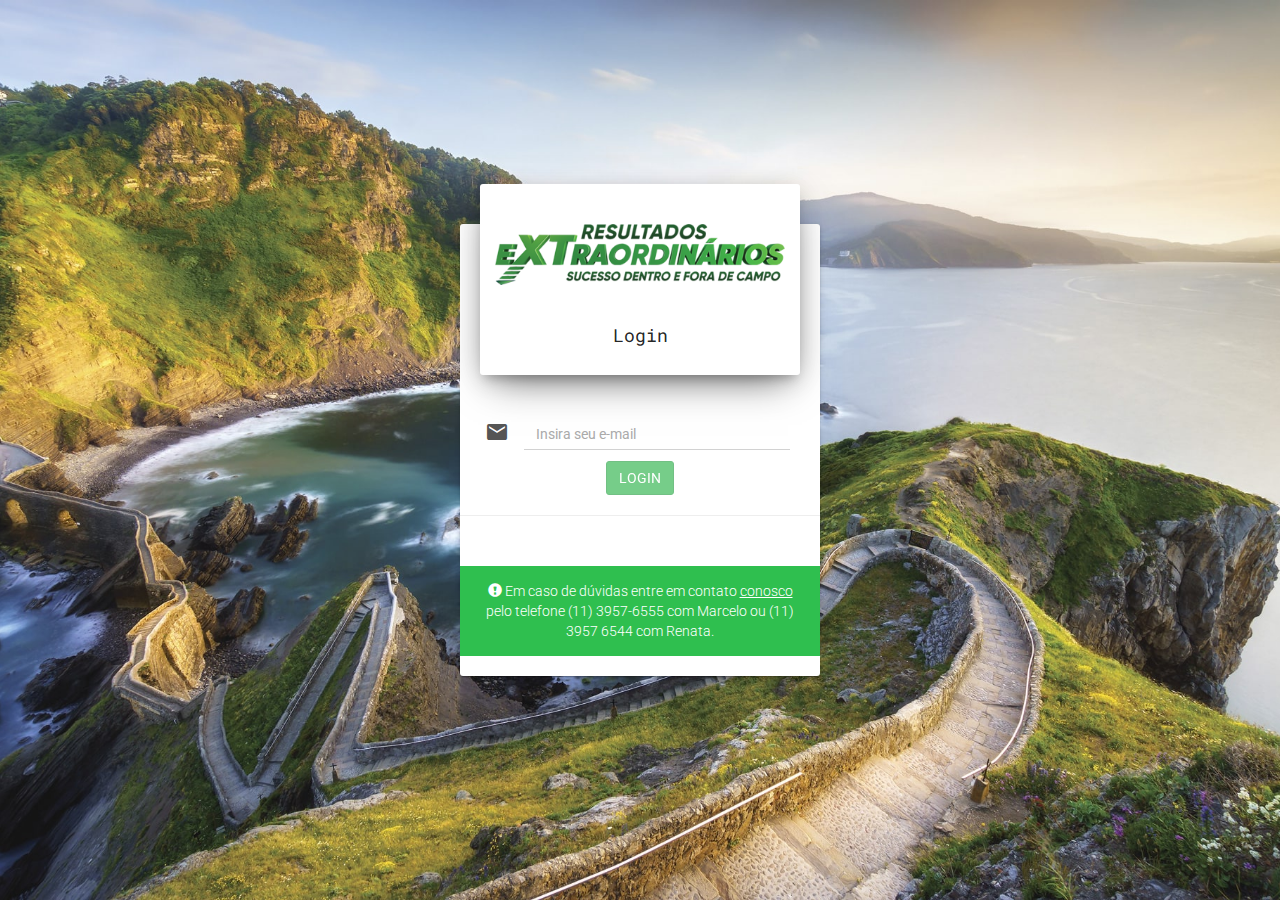
==== commit afd9f9d7: "Upload" ====
--- a/index.html
+++ b/index.html
@@ -8,4 +8,4 @@
     }(window, document, 'script', 'https://www.google-analytics.com/analytics.js', 'ga');
 
     ga('create', 'UA-XXXXX-X');
-    ga('send', 'pageview');</script> <script src="scripts/vendor.c249d1f1.js"></script> <script src="scripts/scripts.2fa998b3.js"></script> </body> </html>+    ga('send', 'pageview');</script> <script src="scripts/vendor.c249d1f1.js"></script> <script src="scripts/scripts.ddbfe641.js"></script> </body> </html>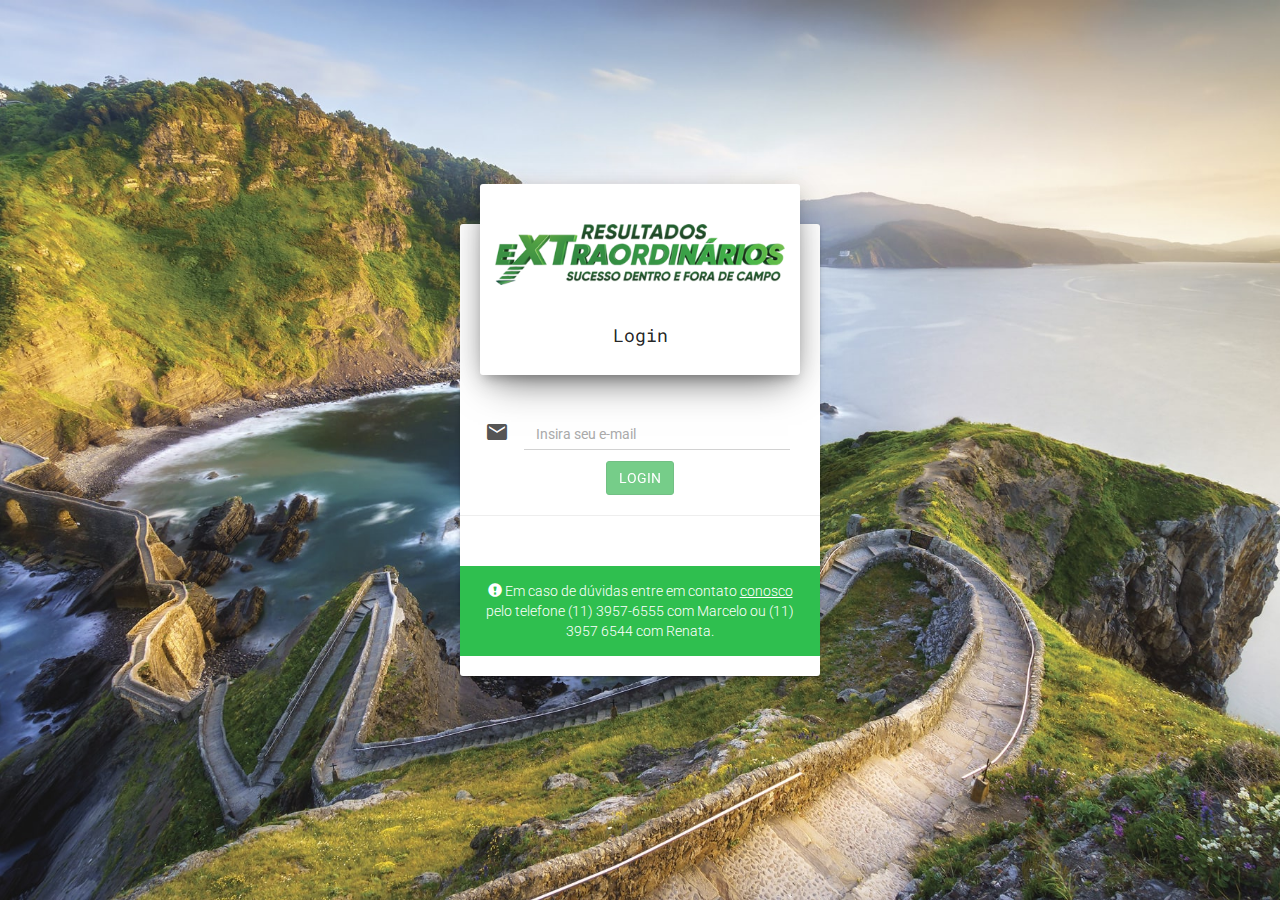
==== commit 6cfa7b3a: "Upload" ====
--- a/index.html
+++ b/index.html
@@ -8,4 +8,4 @@
     }(window, document, 'script', 'https://www.google-analytics.com/analytics.js', 'ga');
 
     ga('create', 'UA-XXXXX-X');
-    ga('send', 'pageview');</script> <script src="scripts/vendor.c249d1f1.js"></script> <script src="scripts/scripts.ddbfe641.js"></script> </body> </html>+    ga('send', 'pageview');</script> <script src="scripts/vendor.c249d1f1.js"></script> <script src="scripts/scripts.05032524.js"></script> </body> </html>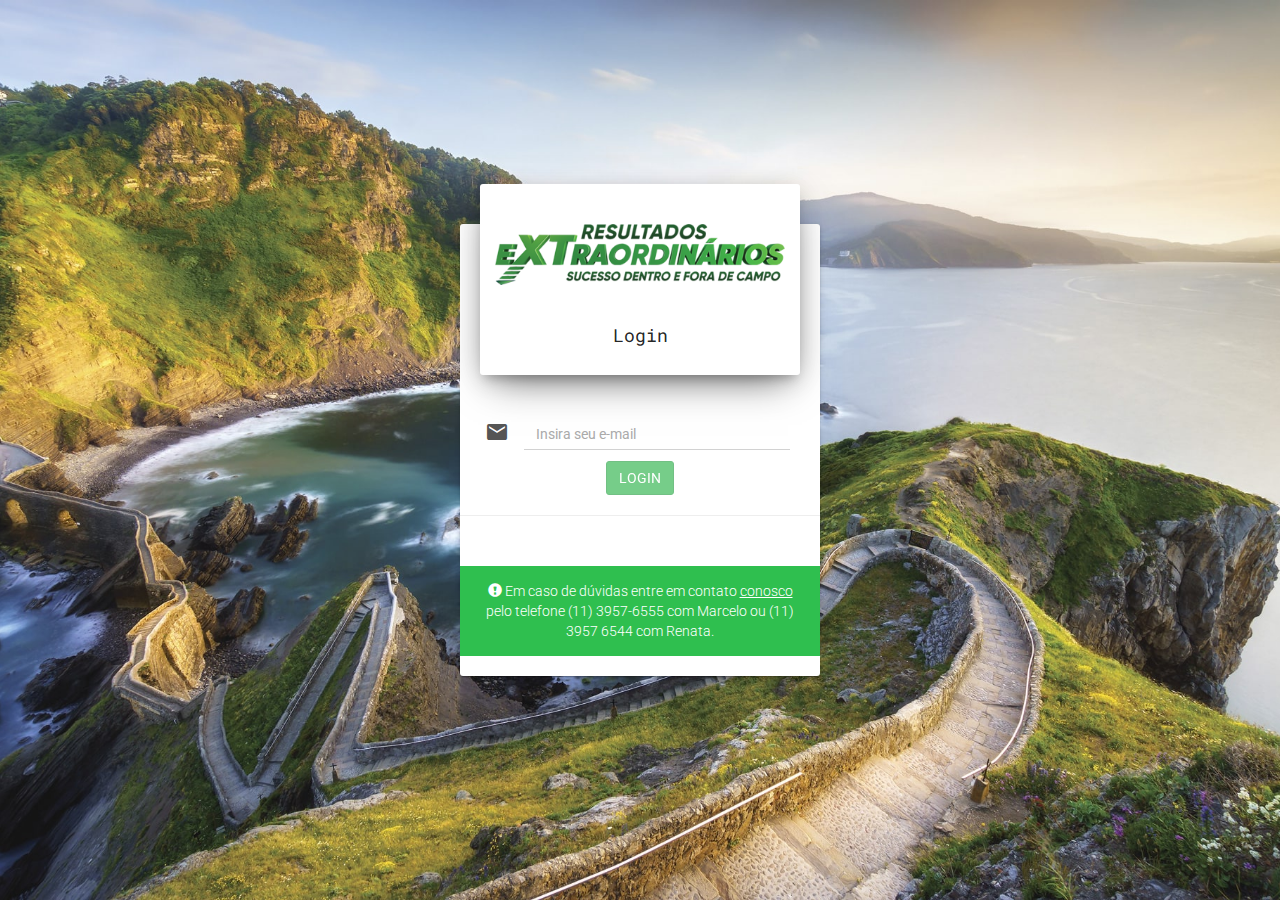
==== commit 47ccdb5a: "Upload" ====
--- a/index.html
+++ b/index.html
@@ -8,4 +8,4 @@
     }(window, document, 'script', 'https://www.google-analytics.com/analytics.js', 'ga');
 
     ga('create', 'UA-XXXXX-X');
-    ga('send', 'pageview');</script> <script src="scripts/vendor.c249d1f1.js"></script> <script src="scripts/scripts.05032524.js"></script> </body> </html>+    ga('send', 'pageview');</script> <script src="scripts/vendor.c249d1f1.js"></script> <script src="scripts/scripts.7d346262.js"></script> </body> </html>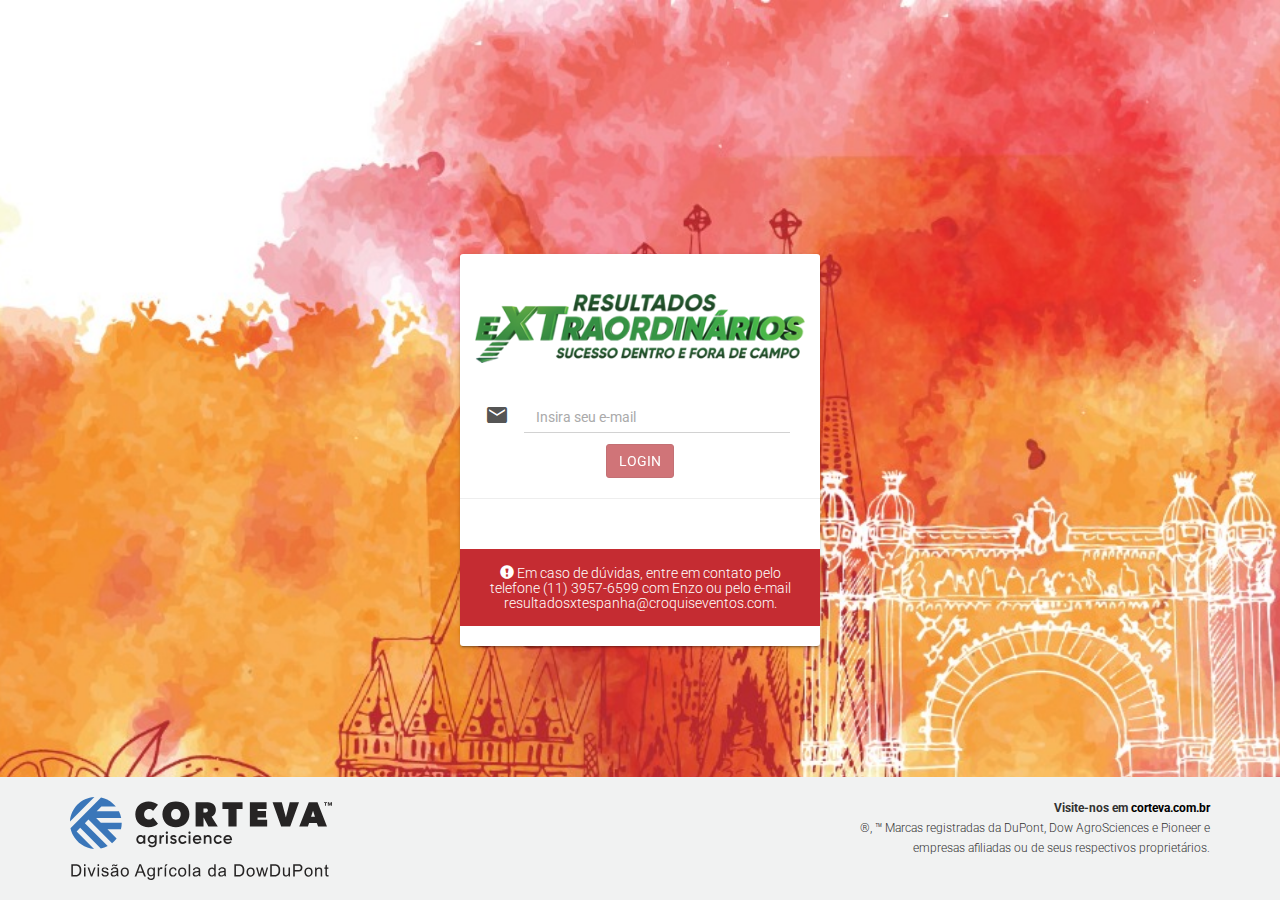
==== commit 7d8b31c3: "Upload" ====
--- a/index.html
+++ b/index.html
@@ -1,4 +1,4 @@
-<!doctype html> <html ng-app="marcelinhaApp"> <head> <meta charset="utf-8"> <title ng-bind="appTitle"></title> <meta name="description" content=""> <meta name="viewport" content="width=device-width"> <!-- Place favicon.ico and apple-touch-icon.png in the root directory --> <link rel="stylesheet" href="styles/vendor.151a0907.css"> <link rel="stylesheet" href="styles/main.1dfc8121.css"> </head> <body> <!--[if lte IE 8]>
+<!doctype html> <html ng-app="marcelinhaApp"> <head> <meta charset="utf-8"> <title ng-bind="appTitle"></title> <meta name="description" content=""> <meta name="viewport" content="width=device-width"> <!-- Place favicon.ico and apple-touch-icon.png in the root directory --> <link rel="stylesheet" href="styles/vendor.151a0907.css"> <link rel="stylesheet" href="styles/main.4f7abd5c.css"> </head> <body> <!--[if lte IE 8]>
       <p class="browsehappy">You are using an <strong>outdated</strong> browser. Please <a href="http://browsehappy.com/">upgrade your browser</a> to improve your experience.</p>
     <![endif]--> <ui-view></ui-view> <!-- Google Analytics: change UA-XXXXX-X to be your site's ID --> <script>!function (A, n, g, u, l, a, r) {
     A.GoogleAnalyticsObject = l, A[l] = A[l] || function () {
@@ -8,4 +8,4 @@
     }(window, document, 'script', 'https://www.google-analytics.com/analytics.js', 'ga');
 
     ga('create', 'UA-XXXXX-X');
-    ga('send', 'pageview');</script> <script src="scripts/vendor.c249d1f1.js"></script> <script src="scripts/scripts.7d346262.js"></script> </body> </html>+    ga('send', 'pageview');</script> <script src="scripts/vendor.c249d1f1.js"></script> <script src="scripts/scripts.df14f858.js"></script> </body> </html>--- a/styles/main.4f7abd5c.css
+++ b/styles/main.4f7abd5c.css
@@ -0,0 +1,45 @@
+@charset "UTF-8";@import url(https://fonts.googleapis.com/css?family=Cabin|Material+Icons);/*! =========================================================
+ *
+ * Material Kit Free - V1.1.0
+ *
+ * =========================================================
+ *
+ *
+ *                       _oo0oo_
+ *                      o8888888o
+ *                      88" . "88
+ *                      (| -_- |)
+ *                      0\  =  /0
+ *                    ___/`---'\___
+ *                  .' \|     |// '.
+ *                 / \|||  :  |||// \
+ *                / _||||| -:- |||||- \
+ *               |   | \\  -  /// |   |
+ *               | \_|  ''\---/''  |_/ |
+ *               \  .-\__  '-'  ___/-. /
+ *             ___'. .'  /--.--\  `. .'___
+ *          ."" '<  `.___\_<|>_/___.' >' "".
+ *         | | :  `- \`.;`\ _ /`;.`/ - ` : | |
+ *         \  \ `_.   \_ __\ /__ _/   .-` /  /
+ *     =====`-.____`.___ \_____/___.-`___.-'=====
+ *                       `=---='
+ *
+ *     ~~~~~~~~~~~~~~~~~~~~~~~~~~~~~~~~~~~~~~~~~~~
+ *
+ *               Buddha Bless:  "No Bugs"
+ *
+ * ========================================================= */@import url(https://fonts.googleapis.com/css?family=Roboto+Mono);@import url(https://fonts.googleapis.com/css?family=Roboto);footer ul li a,footer ul li a:hover{text-decoration:none}.btn:active,.btn:active:focus,.btn:focus,.navbar .navbar-nav>li>a.btn:active,.navbar .navbar-nav>li>a.btn:active:focus,.navbar .navbar-nav>li>a.btn:focus,:focus{outline:0}.btn .material-icons,.checkbox .checkbox-material,.togglebutton,a .material-icons,a:focus .material-icons,a:hover .material-icons,img{vertical-align:middle}.fa,.glyphicon{-moz-osx-font-smoothing:grayscale}.navbar-fixed-bottom .navbar-collapse,.navbar-fixed-top .navbar-collapse,.pre-scrollable{max-height:340px}body.inverse{background:#333}body.inverse,body.inverse .form-control{color:#fff}body.inverse .card,body.inverse .card .form-control,body.inverse .modal,body.inverse .modal .form-control,body.inverse .panel-default,body.inverse .panel-default .form-control{background-color:initial;color:initial}.life-of-material-kit{background:#FFF}.h1,.h2,.h3,.h4,body,h1,h2,h3,h4,h5,h6{font-family:Roboto,Helvetica,Arial,sans-serif;font-weight:300;line-height:1.5em}.animation-transition-general,.carousel .carousel-indicators li{transition:all .3s linear}.animation-transition-slow{transition:all 370ms linear}.animation-transition-fast,.navbar{transition:all 150ms ease 0s}.form-horizontal label{text-align:right}.form-horizontal label.control-label{margin:0}.btn,.navbar .navbar-nav>li>a.btn{border:none;border-radius:3px;position:relative;padding:12px 30px;margin:10px 1px;font-size:12px;font-weight:400;text-transform:uppercase;letter-spacing:0;will-change:box-shadow,transform;transition:box-shadow .2s cubic-bezier(.4,0,1,1),background-color .2s cubic-bezier(.4,0,.2,1)}.btn::-moz-focus-inner,.navbar .navbar-nav>li>a.btn::-moz-focus-inner{border:0}.btn,.btn.btn-default,.navbar .navbar-nav>li>a.btn,.navbar .navbar-nav>li>a.btn.btn-default{box-shadow:0 2px 2px 0 rgba(153,153,153,.14),0 3px 1px -2px rgba(153,153,153,.2),0 1px 5px 0 rgba(153,153,153,.12)}.btn,.btn.active,.btn.active:focus,.btn.active:hover,.btn.btn-default,.btn.btn-default.active,.btn.btn-default.active:focus,.btn.btn-default.active:hover,.btn.btn-default:active,.btn.btn-default:active:focus,.btn.btn-default:active:hover,.btn.btn-default:focus,.btn.btn-default:hover,.btn:active,.btn:active:focus,.btn:active:hover,.btn:focus,.btn:hover,.navbar .navbar-nav>li>a.btn,.navbar .navbar-nav>li>a.btn.active,.navbar .navbar-nav>li>a.btn.active:focus,.navbar .navbar-nav>li>a.btn.active:hover,.navbar .navbar-nav>li>a.btn.btn-default,.navbar .navbar-nav>li>a.btn.btn-default.active,.navbar .navbar-nav>li>a.btn.btn-default.active:focus,.navbar .navbar-nav>li>a.btn.btn-default.active:hover,.navbar .navbar-nav>li>a.btn.btn-default:active,.navbar .navbar-nav>li>a.btn.btn-default:active:focus,.navbar .navbar-nav>li>a.btn.btn-default:active:hover,.navbar .navbar-nav>li>a.btn.btn-default:focus,.navbar .navbar-nav>li>a.btn.btn-default:hover,.navbar .navbar-nav>li>a.btn:active,.navbar .navbar-nav>li>a.btn:active:focus,.navbar .navbar-nav>li>a.btn:active:hover,.navbar .navbar-nav>li>a.btn:focus,.navbar .navbar-nav>li>a.btn:hover,.open>.btn.btn-default.dropdown-toggle,.open>.btn.btn-default.dropdown-toggle:focus,.open>.btn.btn-default.dropdown-toggle:hover,.open>.btn.dropdown-toggle,.open>.btn.dropdown-toggle:focus,.open>.btn.dropdown-toggle:hover,.open>.navbar .navbar-nav>li>a.btn.btn-default.dropdown-toggle,.open>.navbar .navbar-nav>li>a.btn.btn-default.dropdown-toggle:focus,.open>.navbar .navbar-nav>li>a.btn.btn-default.dropdown-toggle:hover,.open>.navbar .navbar-nav>li>a.btn.dropdown-toggle,.open>.navbar .navbar-nav>li>a.btn.dropdown-toggle:focus,.open>.navbar .navbar-nav>li>a.btn.dropdown-toggle:hover{background-color:#999;color:#FFF}.btn.btn-default:active,.btn.btn-default:focus,.btn.btn-default:hover,.btn:active,.btn:focus,.btn:hover,.navbar .navbar-nav>li>a.btn.btn-default:active,.navbar .navbar-nav>li>a.btn.btn-default:focus,.navbar .navbar-nav>li>a.btn.btn-default:hover,.navbar .navbar-nav>li>a.btn:active,.navbar .navbar-nav>li>a.btn:focus,.navbar .navbar-nav>li>a.btn:hover{box-shadow:0 14px 26px -12px rgba(153,153,153,.42),0 4px 23px 0 rgba(0,0,0,.12),0 8px 10px -5px rgba(153,153,153,.2)}.btn.btn-default.disabled,.btn.btn-default.disabled.active,.btn.btn-default.disabled.focus,.btn.btn-default.disabled:active,.btn.btn-default.disabled:focus,.btn.btn-default.disabled:hover,.btn.btn-default:disabled,.btn.btn-default:disabled.active,.btn.btn-default:disabled.focus,.btn.btn-default:disabled:active,.btn.btn-default:disabled:focus,.btn.btn-default:disabled:hover,.btn.btn-default[disabled],.btn.btn-default[disabled].active,.btn.btn-default[disabled].focus,.btn.btn-default[disabled]:active,.btn.btn-default[disabled]:focus,.btn.btn-default[disabled]:hover,.btn.disabled,.btn.disabled.active,.btn.disabled.focus,.btn.disabled:active,.btn.disabled:focus,.btn.disabled:hover,.btn:disabled,.btn:disabled.active,.btn:disabled.focus,.btn:disabled:active,.btn:disabled:focus,.btn:disabled:hover,.btn[disabled],.btn[disabled].active,.btn[disabled].focus,.btn[disabled]:active,.btn[disabled]:focus,.btn[disabled]:hover,.navbar .navbar-nav>li>a.btn.btn-default.disabled,.navbar .navbar-nav>li>a.btn.btn-default.disabled.active,.navbar .navbar-nav>li>a.btn.btn-default.disabled.focus,.navbar .navbar-nav>li>a.btn.btn-default.disabled:active,.navbar .navbar-nav>li>a.btn.btn-default.disabled:focus,.navbar .navbar-nav>li>a.btn.btn-default.disabled:hover,.navbar .navbar-nav>li>a.btn.btn-default:disabled,.navbar .navbar-nav>li>a.btn.btn-default:disabled.active,.navbar .navbar-nav>li>a.btn.btn-default:disabled.focus,.navbar .navbar-nav>li>a.btn.btn-default:disabled:active,.navbar .navbar-nav>li>a.btn.btn-default:disabled:focus,.navbar .navbar-nav>li>a.btn.btn-default:disabled:hover,.navbar .navbar-nav>li>a.btn.btn-default[disabled],.navbar .navbar-nav>li>a.btn.btn-default[disabled].active,.navbar .navbar-nav>li>a.btn.btn-default[disabled].focus,.navbar .navbar-nav>li>a.btn.btn-default[disabled]:active,.navbar .navbar-nav>li>a.btn.btn-default[disabled]:focus,.navbar .navbar-nav>li>a.btn.btn-default[disabled]:hover,.navbar .navbar-nav>li>a.btn.disabled,.navbar .navbar-nav>li>a.btn.disabled.active,.navbar .navbar-nav>li>a.btn.disabled.focus,.navbar .navbar-nav>li>a.btn.disabled:active,.navbar .navbar-nav>li>a.btn.disabled:focus,.navbar .navbar-nav>li>a.btn.disabled:hover,.navbar .navbar-nav>li>a.btn:disabled,.navbar .navbar-nav>li>a.btn:disabled.active,.navbar .navbar-nav>li>a.btn:disabled.focus,.navbar .navbar-nav>li>a.btn:disabled:active,.navbar .navbar-nav>li>a.btn:disabled:focus,.navbar .navbar-nav>li>a.btn:disabled:hover,.navbar .navbar-nav>li>a.btn[disabled],.navbar .navbar-nav>li>a.btn[disabled].active,.navbar .navbar-nav>li>a.btn[disabled].focus,.navbar .navbar-nav>li>a.btn[disabled]:active,.navbar .navbar-nav>li>a.btn[disabled]:focus,.navbar .navbar-nav>li>a.btn[disabled]:hover,fieldset[disabled] .btn,fieldset[disabled] .btn.active,fieldset[disabled] .btn.btn-default,fieldset[disabled] .btn.btn-default.active,fieldset[disabled] .btn.btn-default.focus,fieldset[disabled] .btn.btn-default:active,fieldset[disabled] .btn.btn-default:focus,fieldset[disabled] .btn.btn-default:hover,fieldset[disabled] .btn.focus,fieldset[disabled] .btn:active,fieldset[disabled] .btn:focus,fieldset[disabled] .btn:hover,fieldset[disabled] .navbar .navbar-nav>li>a.btn,fieldset[disabled] .navbar .navbar-nav>li>a.btn.active,fieldset[disabled] .navbar .navbar-nav>li>a.btn.btn-default,fieldset[disabled] .navbar .navbar-nav>li>a.btn.btn-default.active,fieldset[disabled] .navbar .navbar-nav>li>a.btn.btn-default.focus,fieldset[disabled] .navbar .navbar-nav>li>a.btn.btn-default:active,fieldset[disabled] .navbar .navbar-nav>li>a.btn.btn-default:focus,fieldset[disabled] .navbar .navbar-nav>li>a.btn.btn-default:hover,fieldset[disabled] .navbar .navbar-nav>li>a.btn.focus,fieldset[disabled] .navbar .navbar-nav>li>a.btn:active,fieldset[disabled] .navbar .navbar-nav>li>a.btn:focus,fieldset[disabled] .navbar .navbar-nav>li>a.btn:hover{box-shadow:none}.btn.btn-default.btn-simple,.btn.btn-simple,.navbar .navbar-nav>li>a.btn.btn-default.btn-simple,.navbar .navbar-nav>li>a.btn.btn-simple{background-color:transparent;color:#999;box-shadow:none}.btn.btn-default.btn-simple:active,.btn.btn-default.btn-simple:focus,.btn.btn-default.btn-simple:hover,.btn.btn-simple:active,.btn.btn-simple:focus,.btn.btn-simple:hover,.navbar .navbar-nav>li>a.btn.btn-default.btn-simple:active,.navbar .navbar-nav>li>a.btn.btn-default.btn-simple:focus,.navbar .navbar-nav>li>a.btn.btn-default.btn-simple:hover,.navbar .navbar-nav>li>a.btn.btn-simple:active,.navbar .navbar-nav>li>a.btn.btn-simple:focus,.navbar .navbar-nav>li>a.btn.btn-simple:hover{background-color:transparent;color:#999}.btn.btn-primary,.navbar .navbar-nav>li>a.btn.btn-primary{box-shadow:0 2px 2px 0 rgba(184,41,47,.14),0 3px 1px -2px rgba(184,41,47,.2),0 1px 5px 0 rgba(184,41,47,.12)}.btn.btn-primary,.btn.btn-primary.active,.btn.btn-primary.active:focus,.btn.btn-primary.active:hover,.btn.btn-primary:active,.btn.btn-primary:active:focus,.btn.btn-primary:active:hover,.btn.btn-primary:focus,.btn.btn-primary:hover,.navbar .navbar-nav>li>a.btn.btn-primary,.navbar .navbar-nav>li>a.btn.btn-primary.active,.navbar .navbar-nav>li>a.btn.btn-primary.active:focus,.navbar .navbar-nav>li>a.btn.btn-primary.active:hover,.navbar .navbar-nav>li>a.btn.btn-primary:active,.navbar .navbar-nav>li>a.btn.btn-primary:active:focus,.navbar .navbar-nav>li>a.btn.btn-primary:active:hover,.navbar .navbar-nav>li>a.btn.btn-primary:focus,.navbar .navbar-nav>li>a.btn.btn-primary:hover,.open>.btn.btn-primary.dropdown-toggle,.open>.btn.btn-primary.dropdown-toggle:focus,.open>.btn.btn-primary.dropdown-toggle:hover,.open>.navbar .navbar-nav>li>a.btn.btn-primary.dropdown-toggle,.open>.navbar .navbar-nav>li>a.btn.btn-primary.dropdown-toggle:focus,.open>.navbar .navbar-nav>li>a.btn.btn-primary.dropdown-toggle:hover{background-color:#b8292f;color:#FFF}.btn.btn-primary:active,.btn.btn-primary:focus,.btn.btn-primary:hover,.navbar .navbar-nav>li>a.btn.btn-primary:active,.navbar .navbar-nav>li>a.btn.btn-primary:focus,.navbar .navbar-nav>li>a.btn.btn-primary:hover{box-shadow:0 14px 26px -12px rgba(184,41,47,.42),0 4px 23px 0 rgba(0,0,0,.12),0 8px 10px -5px rgba(184,41,47,.2)}.btn.btn-primary.disabled,.btn.btn-primary.disabled.active,.btn.btn-primary.disabled.focus,.btn.btn-primary.disabled:active,.btn.btn-primary.disabled:focus,.btn.btn-primary.disabled:hover,.btn.btn-primary:disabled,.btn.btn-primary:disabled.active,.btn.btn-primary:disabled.focus,.btn.btn-primary:disabled:active,.btn.btn-primary:disabled:focus,.btn.btn-primary:disabled:hover,.btn.btn-primary[disabled],.btn.btn-primary[disabled].active,.btn.btn-primary[disabled].focus,.btn.btn-primary[disabled]:active,.btn.btn-primary[disabled]:focus,.btn.btn-primary[disabled]:hover,.navbar .navbar-nav>li>a.btn.btn-primary.disabled,.navbar .navbar-nav>li>a.btn.btn-primary.disabled.active,.navbar .navbar-nav>li>a.btn.btn-primary.disabled.focus,.navbar .navbar-nav>li>a.btn.btn-primary.disabled:active,.navbar .navbar-nav>li>a.btn.btn-primary.disabled:focus,.navbar .navbar-nav>li>a.btn.btn-primary.disabled:hover,.navbar .navbar-nav>li>a.btn.btn-primary:disabled,.navbar .navbar-nav>li>a.btn.btn-primary:disabled.active,.navbar .navbar-nav>li>a.btn.btn-primary:disabled.focus,.navbar .navbar-nav>li>a.btn.btn-primary:disabled:active,.navbar .navbar-nav>li>a.btn.btn-primary:disabled:focus,.navbar .navbar-nav>li>a.btn.btn-primary:disabled:hover,.navbar .navbar-nav>li>a.btn.btn-primary[disabled],.navbar .navbar-nav>li>a.btn.btn-primary[disabled].active,.navbar .navbar-nav>li>a.btn.btn-primary[disabled].focus,.navbar .navbar-nav>li>a.btn.btn-primary[disabled]:active,.navbar .navbar-nav>li>a.btn.btn-primary[disabled]:focus,.navbar .navbar-nav>li>a.btn.btn-primary[disabled]:hover,fieldset[disabled] .btn.btn-primary,fieldset[disabled] .btn.btn-primary.active,fieldset[disabled] .btn.btn-primary.focus,fieldset[disabled] .btn.btn-primary:active,fieldset[disabled] .btn.btn-primary:focus,fieldset[disabled] .btn.btn-primary:hover,fieldset[disabled] .navbar .navbar-nav>li>a.btn.btn-primary,fieldset[disabled] .navbar .navbar-nav>li>a.btn.btn-primary.active,fieldset[disabled] .navbar .navbar-nav>li>a.btn.btn-primary.focus,fieldset[disabled] .navbar .navbar-nav>li>a.btn.btn-primary:active,fieldset[disabled] .navbar .navbar-nav>li>a.btn.btn-primary:focus,fieldset[disabled] .navbar .navbar-nav>li>a.btn.btn-primary:hover{box-shadow:none}.btn.btn-primary.btn-simple,.navbar .navbar-nav>li>a.btn.btn-primary.btn-simple{background-color:transparent;color:#b8292f;box-shadow:none}.btn.btn-primary.btn-simple:active,.btn.btn-primary.btn-simple:focus,.btn.btn-primary.btn-simple:hover,.navbar .navbar-nav>li>a.btn.btn-primary.btn-simple:active,.navbar .navbar-nav>li>a.btn.btn-primary.btn-simple:focus,.navbar .navbar-nav>li>a.btn.btn-primary.btn-simple:hover{background-color:transparent;color:#b8292f}.btn.btn-info,.navbar .navbar-nav>li>a.btn.btn-info{box-shadow:0 2px 2px 0 rgba(3,169,244,.14),0 3px 1px -2px rgba(3,169,244,.2),0 1px 5px 0 rgba(3,169,244,.12)}.btn.btn-info,.btn.btn-info.active,.btn.btn-info.active:focus,.btn.btn-info.active:hover,.btn.btn-info:active,.btn.btn-info:active:focus,.btn.btn-info:active:hover,.btn.btn-info:focus,.btn.btn-info:hover,.navbar .navbar-nav>li>a.btn.btn-info,.navbar .navbar-nav>li>a.btn.btn-info.active,.navbar .navbar-nav>li>a.btn.btn-info.active:focus,.navbar .navbar-nav>li>a.btn.btn-info.active:hover,.navbar .navbar-nav>li>a.btn.btn-info:active,.navbar .navbar-nav>li>a.btn.btn-info:active:focus,.navbar .navbar-nav>li>a.btn.btn-info:active:hover,.navbar .navbar-nav>li>a.btn.btn-info:focus,.navbar .navbar-nav>li>a.btn.btn-info:hover,.open>.btn.btn-info.dropdown-toggle,.open>.btn.btn-info.dropdown-toggle:focus,.open>.btn.btn-info.dropdown-toggle:hover,.open>.navbar .navbar-nav>li>a.btn.btn-info.dropdown-toggle,.open>.navbar .navbar-nav>li>a.btn.btn-info.dropdown-toggle:focus,.open>.navbar .navbar-nav>li>a.btn.btn-info.dropdown-toggle:hover{background-color:#03a9f4;color:#FFF}.btn.btn-info:active,.btn.btn-info:focus,.btn.btn-info:hover,.navbar .navbar-nav>li>a.btn.btn-info:active,.navbar .navbar-nav>li>a.btn.btn-info:focus,.navbar .navbar-nav>li>a.btn.btn-info:hover{box-shadow:0 14px 26px -12px rgba(3,169,244,.42),0 4px 23px 0 rgba(0,0,0,.12),0 8px 10px -5px rgba(3,169,244,.2)}.btn.btn-info.disabled,.btn.btn-info.disabled.active,.btn.btn-info.disabled.focus,.btn.btn-info.disabled:active,.btn.btn-info.disabled:focus,.btn.btn-info.disabled:hover,.btn.btn-info:disabled,.btn.btn-info:disabled.active,.btn.btn-info:disabled.focus,.btn.btn-info:disabled:active,.btn.btn-info:disabled:focus,.btn.btn-info:disabled:hover,.btn.btn-info[disabled],.btn.btn-info[disabled].active,.btn.btn-info[disabled].focus,.btn.btn-info[disabled]:active,.btn.btn-info[disabled]:focus,.btn.btn-info[disabled]:hover,.navbar .navbar-nav>li>a.btn.btn-info.disabled,.navbar .navbar-nav>li>a.btn.btn-info.disabled.active,.navbar .navbar-nav>li>a.btn.btn-info.disabled.focus,.navbar .navbar-nav>li>a.btn.btn-info.disabled:active,.navbar .navbar-nav>li>a.btn.btn-info.disabled:focus,.navbar .navbar-nav>li>a.btn.btn-info.disabled:hover,.navbar .navbar-nav>li>a.btn.btn-info:disabled,.navbar .navbar-nav>li>a.btn.btn-info:disabled.active,.navbar .navbar-nav>li>a.btn.btn-info:disabled.focus,.navbar .navbar-nav>li>a.btn.btn-info:disabled:active,.navbar .navbar-nav>li>a.btn.btn-info:disabled:focus,.navbar .navbar-nav>li>a.btn.btn-info:disabled:hover,.navbar .navbar-nav>li>a.btn.btn-info[disabled],.navbar .navbar-nav>li>a.btn.btn-info[disabled].active,.navbar .navbar-nav>li>a.btn.btn-info[disabled].focus,.navbar .navbar-nav>li>a.btn.btn-info[disabled]:active,.navbar .navbar-nav>li>a.btn.btn-info[disabled]:focus,.navbar .navbar-nav>li>a.btn.btn-info[disabled]:hover,fieldset[disabled] .btn.btn-info,fieldset[disabled] .btn.btn-info.active,fieldset[disabled] .btn.btn-info.focus,fieldset[disabled] .btn.btn-info:active,fieldset[disabled] .btn.btn-info:focus,fieldset[disabled] .btn.btn-info:hover,fieldset[disabled] .navbar .navbar-nav>li>a.btn.btn-info,fieldset[disabled] .navbar .navbar-nav>li>a.btn.btn-info.active,fieldset[disabled] .navbar .navbar-nav>li>a.btn.btn-info.focus,fieldset[disabled] .navbar .navbar-nav>li>a.btn.btn-info:active,fieldset[disabled] .navbar .navbar-nav>li>a.btn.btn-info:focus,fieldset[disabled] .navbar .navbar-nav>li>a.btn.btn-info:hover{box-shadow:none}.btn.btn-info.btn-simple,.navbar .navbar-nav>li>a.btn.btn-info.btn-simple{background-color:transparent;color:#03a9f4;box-shadow:none}.btn.btn-info.btn-simple:active,.btn.btn-info.btn-simple:focus,.btn.btn-info.btn-simple:hover,.navbar .navbar-nav>li>a.btn.btn-info.btn-simple:active,.navbar .navbar-nav>li>a.btn.btn-info.btn-simple:focus,.navbar .navbar-nav>li>a.btn.btn-info.btn-simple:hover{background-color:transparent;color:#03a9f4}.btn.btn-success,.navbar .navbar-nav>li>a.btn.btn-success{box-shadow:0 2px 2px 0 rgba(76,175,80,.14),0 3px 1px -2px rgba(76,175,80,.2),0 1px 5px 0 rgba(76,175,80,.12)}.btn.btn-success,.btn.btn-success.active,.btn.btn-success.active:focus,.btn.btn-success.active:hover,.btn.btn-success:active,.btn.btn-success:active:focus,.btn.btn-success:active:hover,.btn.btn-success:focus,.btn.btn-success:hover,.navbar .navbar-nav>li>a.btn.btn-success,.navbar .navbar-nav>li>a.btn.btn-success.active,.navbar .navbar-nav>li>a.btn.btn-success.active:focus,.navbar .navbar-nav>li>a.btn.btn-success.active:hover,.navbar .navbar-nav>li>a.btn.btn-success:active,.navbar .navbar-nav>li>a.btn.btn-success:active:focus,.navbar .navbar-nav>li>a.btn.btn-success:active:hover,.navbar .navbar-nav>li>a.btn.btn-success:focus,.navbar .navbar-nav>li>a.btn.btn-success:hover,.open>.btn.btn-success.dropdown-toggle,.open>.btn.btn-success.dropdown-toggle:focus,.open>.btn.btn-success.dropdown-toggle:hover,.open>.navbar .navbar-nav>li>a.btn.btn-success.dropdown-toggle,.open>.navbar .navbar-nav>li>a.btn.btn-success.dropdown-toggle:focus,.open>.navbar .navbar-nav>li>a.btn.btn-success.dropdown-toggle:hover{background-color:#4caf50;color:#FFF}.btn.btn-success:active,.btn.btn-success:focus,.btn.btn-success:hover,.navbar .navbar-nav>li>a.btn.btn-success:active,.navbar .navbar-nav>li>a.btn.btn-success:focus,.navbar .navbar-nav>li>a.btn.btn-success:hover{box-shadow:0 14px 26px -12px rgba(76,175,80,.42),0 4px 23px 0 rgba(0,0,0,.12),0 8px 10px -5px rgba(76,175,80,.2)}.btn.btn-success.disabled,.btn.btn-success.disabled.active,.btn.btn-success.disabled.focus,.btn.btn-success.disabled:active,.btn.btn-success.disabled:focus,.btn.btn-success.disabled:hover,.btn.btn-success:disabled,.btn.btn-success:disabled.active,.btn.btn-success:disabled.focus,.btn.btn-success:disabled:active,.btn.btn-success:disabled:focus,.btn.btn-success:disabled:hover,.btn.btn-success[disabled],.btn.btn-success[disabled].active,.btn.btn-success[disabled].focus,.btn.btn-success[disabled]:active,.btn.btn-success[disabled]:focus,.btn.btn-success[disabled]:hover,.navbar .navbar-nav>li>a.btn.btn-success.disabled,.navbar .navbar-nav>li>a.btn.btn-success.disabled.active,.navbar .navbar-nav>li>a.btn.btn-success.disabled.focus,.navbar .navbar-nav>li>a.btn.btn-success.disabled:active,.navbar .navbar-nav>li>a.btn.btn-success.disabled:focus,.navbar .navbar-nav>li>a.btn.btn-success.disabled:hover,.navbar .navbar-nav>li>a.btn.btn-success:disabled,.navbar .navbar-nav>li>a.btn.btn-success:disabled.active,.navbar .navbar-nav>li>a.btn.btn-success:disabled.focus,.navbar .navbar-nav>li>a.btn.btn-success:disabled:active,.navbar .navbar-nav>li>a.btn.btn-success:disabled:focus,.navbar .navbar-nav>li>a.btn.btn-success:disabled:hover,.navbar .navbar-nav>li>a.btn.btn-success[disabled],.navbar .navbar-nav>li>a.btn.btn-success[disabled].active,.navbar .navbar-nav>li>a.btn.btn-success[disabled].focus,.navbar .navbar-nav>li>a.btn.btn-success[disabled]:active,.navbar .navbar-nav>li>a.btn.btn-success[disabled]:focus,.navbar .navbar-nav>li>a.btn.btn-success[disabled]:hover,fieldset[disabled] .btn.btn-success,fieldset[disabled] .btn.btn-success.active,fieldset[disabled] .btn.btn-success.focus,fieldset[disabled] .btn.btn-success:active,fieldset[disabled] .btn.btn-success:focus,fieldset[disabled] .btn.btn-success:hover,fieldset[disabled] .navbar .navbar-nav>li>a.btn.btn-success,fieldset[disabled] .navbar .navbar-nav>li>a.btn.btn-success.active,fieldset[disabled] .navbar .navbar-nav>li>a.btn.btn-success.focus,fieldset[disabled] .navbar .navbar-nav>li>a.btn.btn-success:active,fieldset[disabled] .navbar .navbar-nav>li>a.btn.btn-success:focus,fieldset[disabled] .navbar .navbar-nav>li>a.btn.btn-success:hover{box-shadow:none}.btn.btn-success.btn-simple,.navbar .navbar-nav>li>a.btn.btn-success.btn-simple{background-color:transparent;color:#4caf50;box-shadow:none}.btn.btn-success.btn-simple:active,.btn.btn-success.btn-simple:focus,.btn.btn-success.btn-simple:hover,.navbar .navbar-nav>li>a.btn.btn-success.btn-simple:active,.navbar .navbar-nav>li>a.btn.btn-success.btn-simple:focus,.navbar .navbar-nav>li>a.btn.btn-success.btn-simple:hover{background-color:transparent;color:#4caf50}.btn.btn-warning,.navbar .navbar-nav>li>a.btn.btn-warning{box-shadow:0 2px 2px 0 rgba(251,192,45,.14),0 3px 1px -2px rgba(251,192,45,.2),0 1px 5px 0 rgba(251,192,45,.12)}.btn.btn-warning,.btn.btn-warning.active,.btn.btn-warning.active:focus,.btn.btn-warning.active:hover,.btn.btn-warning:active,.btn.btn-warning:active:focus,.btn.btn-warning:active:hover,.btn.btn-warning:focus,.btn.btn-warning:hover,.navbar .navbar-nav>li>a.btn.btn-warning,.navbar .navbar-nav>li>a.btn.btn-warning.active,.navbar .navbar-nav>li>a.btn.btn-warning.active:focus,.navbar .navbar-nav>li>a.btn.btn-warning.active:hover,.navbar .navbar-nav>li>a.btn.btn-warning:active,.navbar .navbar-nav>li>a.btn.btn-warning:active:focus,.navbar .navbar-nav>li>a.btn.btn-warning:active:hover,.navbar .navbar-nav>li>a.btn.btn-warning:focus,.navbar .navbar-nav>li>a.btn.btn-warning:hover,.open>.btn.btn-warning.dropdown-toggle,.open>.btn.btn-warning.dropdown-toggle:focus,.open>.btn.btn-warning.dropdown-toggle:hover,.open>.navbar .navbar-nav>li>a.btn.btn-warning.dropdown-toggle,.open>.navbar .navbar-nav>li>a.btn.btn-warning.dropdown-toggle:focus,.open>.navbar .navbar-nav>li>a.btn.btn-warning.dropdown-toggle:hover{background-color:#fbc02d;color:#FFF}.btn.btn-warning:active,.btn.btn-warning:focus,.btn.btn-warning:hover,.navbar .navbar-nav>li>a.btn.btn-warning:active,.navbar .navbar-nav>li>a.btn.btn-warning:focus,.navbar .navbar-nav>li>a.btn.btn-warning:hover{box-shadow:0 14px 26px -12px rgba(251,192,45,.42),0 4px 23px 0 rgba(0,0,0,.12),0 8px 10px -5px rgba(251,192,45,.2)}.btn.btn-warning.disabled,.btn.btn-warning.disabled.active,.btn.btn-warning.disabled.focus,.btn.btn-warning.disabled:active,.btn.btn-warning.disabled:focus,.btn.btn-warning.disabled:hover,.btn.btn-warning:disabled,.btn.btn-warning:disabled.active,.btn.btn-warning:disabled.focus,.btn.btn-warning:disabled:active,.btn.btn-warning:disabled:focus,.btn.btn-warning:disabled:hover,.btn.btn-warning[disabled],.btn.btn-warning[disabled].active,.btn.btn-warning[disabled].focus,.btn.btn-warning[disabled]:active,.btn.btn-warning[disabled]:focus,.btn.btn-warning[disabled]:hover,.navbar .navbar-nav>li>a.btn.btn-warning.disabled,.navbar .navbar-nav>li>a.btn.btn-warning.disabled.active,.navbar .navbar-nav>li>a.btn.btn-warning.disabled.focus,.navbar .navbar-nav>li>a.btn.btn-warning.disabled:active,.navbar .navbar-nav>li>a.btn.btn-warning.disabled:focus,.navbar .navbar-nav>li>a.btn.btn-warning.disabled:hover,.navbar .navbar-nav>li>a.btn.btn-warning:disabled,.navbar .navbar-nav>li>a.btn.btn-warning:disabled.active,.navbar .navbar-nav>li>a.btn.btn-warning:disabled.focus,.navbar .navbar-nav>li>a.btn.btn-warning:disabled:active,.navbar .navbar-nav>li>a.btn.btn-warning:disabled:focus,.navbar .navbar-nav>li>a.btn.btn-warning:disabled:hover,.navbar .navbar-nav>li>a.btn.btn-warning[disabled],.navbar .navbar-nav>li>a.btn.btn-warning[disabled].active,.navbar .navbar-nav>li>a.btn.btn-warning[disabled].focus,.navbar .navbar-nav>li>a.btn.btn-warning[disabled]:active,.navbar .navbar-nav>li>a.btn.btn-warning[disabled]:focus,.navbar .navbar-nav>li>a.btn.btn-warning[disabled]:hover,fieldset[disabled] .btn.btn-warning,fieldset[disabled] .btn.btn-warning.active,fieldset[disabled] .btn.btn-warning.focus,fieldset[disabled] .btn.btn-warning:active,fieldset[disabled] .btn.btn-warning:focus,fieldset[disabled] .btn.btn-warning:hover,fieldset[disabled] .navbar .navbar-nav>li>a.btn.btn-warning,fieldset[disabled] .navbar .navbar-nav>li>a.btn.btn-warning.active,fieldset[disabled] .navbar .navbar-nav>li>a.btn.btn-warning.focus,fieldset[disabled] .navbar .navbar-nav>li>a.btn.btn-warning:active,fieldset[disabled] .navbar .navbar-nav>li>a.btn.btn-warning:focus,fieldset[disabled] .navbar .navbar-nav>li>a.btn.btn-warning:hover{box-shadow:none}.btn.btn-warning.btn-simple,.navbar .navbar-nav>li>a.btn.btn-warning.btn-simple{background-color:transparent;color:#fbc02d;box-shadow:none}.btn.btn-warning.btn-simple:active,.btn.btn-warning.btn-simple:focus,.btn.btn-warning.btn-simple:hover,.navbar .navbar-nav>li>a.btn.btn-warning.btn-simple:active,.navbar .navbar-nav>li>a.btn.btn-warning.btn-simple:focus,.navbar .navbar-nav>li>a.btn.btn-warning.btn-simple:hover{background-color:transparent;color:#fbc02d}.btn.btn-danger,.navbar .navbar-nav>li>a.btn.btn-danger{box-shadow:0 2px 2px 0 rgba(244,67,54,.14),0 3px 1px -2px rgba(244,67,54,.2),0 1px 5px 0 rgba(244,67,54,.12)}.btn.btn-danger,.btn.btn-danger.active,.btn.btn-danger.active:focus,.btn.btn-danger.active:hover,.btn.btn-danger:active,.btn.btn-danger:active:focus,.btn.btn-danger:active:hover,.btn.btn-danger:focus,.btn.btn-danger:hover,.navbar .navbar-nav>li>a.btn.btn-danger,.navbar .navbar-nav>li>a.btn.btn-danger.active,.navbar .navbar-nav>li>a.btn.btn-danger.active:focus,.navbar .navbar-nav>li>a.btn.btn-danger.active:hover,.navbar .navbar-nav>li>a.btn.btn-danger:active,.navbar .navbar-nav>li>a.btn.btn-danger:active:focus,.navbar .navbar-nav>li>a.btn.btn-danger:active:hover,.navbar .navbar-nav>li>a.btn.btn-danger:focus,.navbar .navbar-nav>li>a.btn.btn-danger:hover,.open>.btn.btn-danger.dropdown-toggle,.open>.btn.btn-danger.dropdown-toggle:focus,.open>.btn.btn-danger.dropdown-toggle:hover,.open>.navbar .navbar-nav>li>a.btn.btn-danger.dropdown-toggle,.open>.navbar .navbar-nav>li>a.btn.btn-danger.dropdown-toggle:focus,.open>.navbar .navbar-nav>li>a.btn.btn-danger.dropdown-toggle:hover{background-color:#f44336;color:#FFF}.btn.btn-danger:active,.btn.btn-danger:focus,.btn.btn-danger:hover,.navbar .navbar-nav>li>a.btn.btn-danger:active,.navbar .navbar-nav>li>a.btn.btn-danger:focus,.navbar .navbar-nav>li>a.btn.btn-danger:hover{box-shadow:0 14px 26px -12px rgba(244,67,54,.42),0 4px 23px 0 rgba(0,0,0,.12),0 8px 10px -5px rgba(244,67,54,.2)}.btn.btn-danger.disabled,.btn.btn-danger.disabled.active,.btn.btn-danger.disabled.focus,.btn.btn-danger.disabled:active,.btn.btn-danger.disabled:focus,.btn.btn-danger.disabled:hover,.btn.btn-danger:disabled,.btn.btn-danger:disabled.active,.btn.btn-danger:disabled.focus,.btn.btn-danger:disabled:active,.btn.btn-danger:disabled:focus,.btn.btn-danger:disabled:hover,.btn.btn-danger[disabled],.btn.btn-danger[disabled].active,.btn.btn-danger[disabled].focus,.btn.btn-danger[disabled]:active,.btn.btn-danger[disabled]:focus,.btn.btn-danger[disabled]:hover,.navbar .navbar-nav>li>a.btn.btn-danger.disabled,.navbar .navbar-nav>li>a.btn.btn-danger.disabled.active,.navbar .navbar-nav>li>a.btn.btn-danger.disabled.focus,.navbar .navbar-nav>li>a.btn.btn-danger.disabled:active,.navbar .navbar-nav>li>a.btn.btn-danger.disabled:focus,.navbar .navbar-nav>li>a.btn.btn-danger.disabled:hover,.navbar .navbar-nav>li>a.btn.btn-danger:disabled,.navbar .navbar-nav>li>a.btn.btn-danger:disabled.active,.navbar .navbar-nav>li>a.btn.btn-danger:disabled.focus,.navbar .navbar-nav>li>a.btn.btn-danger:disabled:active,.navbar .navbar-nav>li>a.btn.btn-danger:disabled:focus,.navbar .navbar-nav>li>a.btn.btn-danger:disabled:hover,.navbar .navbar-nav>li>a.btn.btn-danger[disabled],.navbar .navbar-nav>li>a.btn.btn-danger[disabled].active,.navbar .navbar-nav>li>a.btn.btn-danger[disabled].focus,.navbar .navbar-nav>li>a.btn.btn-danger[disabled]:active,.navbar .navbar-nav>li>a.btn.btn-danger[disabled]:focus,.navbar .navbar-nav>li>a.btn.btn-danger[disabled]:hover,fieldset[disabled] .btn.btn-danger,fieldset[disabled] .btn.btn-danger.active,fieldset[disabled] .btn.btn-danger.focus,fieldset[disabled] .btn.btn-danger:active,fieldset[disabled] .btn.btn-danger:focus,fieldset[disabled] .btn.btn-danger:hover,fieldset[disabled] .navbar .navbar-nav>li>a.btn.btn-danger,fieldset[disabled] .navbar .navbar-nav>li>a.btn.btn-danger.active,fieldset[disabled] .navbar .navbar-nav>li>a.btn.btn-danger.focus,fieldset[disabled] .navbar .navbar-nav>li>a.btn.btn-danger:active,fieldset[disabled] .navbar .navbar-nav>li>a.btn.btn-danger:focus,fieldset[disabled] .navbar .navbar-nav>li>a.btn.btn-danger:hover{box-shadow:none}.btn.btn-danger.btn-simple,.navbar .navbar-nav>li>a.btn.btn-danger.btn-simple{background-color:transparent;color:#f44336;box-shadow:none}.btn.btn-danger.btn-simple:active,.btn.btn-danger.btn-simple:focus,.btn.btn-danger.btn-simple:hover,.navbar .navbar-nav>li>a.btn.btn-danger.btn-simple:active,.navbar .navbar-nav>li>a.btn.btn-danger.btn-simple:focus,.navbar .navbar-nav>li>a.btn.btn-danger.btn-simple:hover{background-color:transparent;color:#f44336}.btn.btn-upgrade,.navbar .navbar-nav>li>a.btn.btn-upgrade{box-shadow:0 2px 2px 0 rgba(233,30,99,.14),0 3px 1px -2px rgba(233,30,99,.2),0 1px 5px 0 rgba(233,30,99,.12)}.btn.btn-upgrade,.btn.btn-upgrade.active,.btn.btn-upgrade.active:focus,.btn.btn-upgrade.active:hover,.btn.btn-upgrade:active,.btn.btn-upgrade:active:focus,.btn.btn-upgrade:active:hover,.btn.btn-upgrade:focus,.btn.btn-upgrade:hover,.navbar .navbar-nav>li>a.btn.btn-upgrade,.navbar .navbar-nav>li>a.btn.btn-upgrade.active,.navbar .navbar-nav>li>a.btn.btn-upgrade.active:focus,.navbar .navbar-nav>li>a.btn.btn-upgrade.active:hover,.navbar .navbar-nav>li>a.btn.btn-upgrade:active,.navbar .navbar-nav>li>a.btn.btn-upgrade:active:focus,.navbar .navbar-nav>li>a.btn.btn-upgrade:active:hover,.navbar .navbar-nav>li>a.btn.btn-upgrade:focus,.navbar .navbar-nav>li>a.btn.btn-upgrade:hover,.open>.btn.btn-upgrade.dropdown-toggle,.open>.btn.btn-upgrade.dropdown-toggle:focus,.open>.btn.btn-upgrade.dropdown-toggle:hover,.open>.navbar .navbar-nav>li>a.btn.btn-upgrade.dropdown-toggle,.open>.navbar .navbar-nav>li>a.btn.btn-upgrade.dropdown-toggle:focus,.open>.navbar .navbar-nav>li>a.btn.btn-upgrade.dropdown-toggle:hover{background-color:#e91e63;color:#FFF}.btn.btn-upgrade:active,.btn.btn-upgrade:focus,.btn.btn-upgrade:hover,.navbar .navbar-nav>li>a.btn.btn-upgrade:active,.navbar .navbar-nav>li>a.btn.btn-upgrade:focus,.navbar .navbar-nav>li>a.btn.btn-upgrade:hover{box-shadow:0 14px 26px -12px rgba(233,30,99,.42),0 4px 23px 0 rgba(0,0,0,.12),0 8px 10px -5px rgba(233,30,99,.2)}.btn.btn-upgrade.disabled,.btn.btn-upgrade.disabled.active,.btn.btn-upgrade.disabled.focus,.btn.btn-upgrade.disabled:active,.btn.btn-upgrade.disabled:focus,.btn.btn-upgrade.disabled:hover,.btn.btn-upgrade:disabled,.btn.btn-upgrade:disabled.active,.btn.btn-upgrade:disabled.focus,.btn.btn-upgrade:disabled:active,.btn.btn-upgrade:disabled:focus,.btn.btn-upgrade:disabled:hover,.btn.btn-upgrade[disabled],.btn.btn-upgrade[disabled].active,.btn.btn-upgrade[disabled].focus,.btn.btn-upgrade[disabled]:active,.btn.btn-upgrade[disabled]:focus,.btn.btn-upgrade[disabled]:hover,.navbar .navbar-nav>li>a.btn.btn-upgrade.disabled,.navbar .navbar-nav>li>a.btn.btn-upgrade.disabled.active,.navbar .navbar-nav>li>a.btn.btn-upgrade.disabled.focus,.navbar .navbar-nav>li>a.btn.btn-upgrade.disabled:active,.navbar .navbar-nav>li>a.btn.btn-upgrade.disabled:focus,.navbar .navbar-nav>li>a.btn.btn-upgrade.disabled:hover,.navbar .navbar-nav>li>a.btn.btn-upgrade:disabled,.navbar .navbar-nav>li>a.btn.btn-upgrade:disabled.active,.navbar .navbar-nav>li>a.btn.btn-upgrade:disabled.focus,.navbar .navbar-nav>li>a.btn.btn-upgrade:disabled:active,.navbar .navbar-nav>li>a.btn.btn-upgrade:disabled:focus,.navbar .navbar-nav>li>a.btn.btn-upgrade:disabled:hover,.navbar .navbar-nav>li>a.btn.btn-upgrade[disabled],.navbar .navbar-nav>li>a.btn.btn-upgrade[disabled].active,.navbar .navbar-nav>li>a.btn.btn-upgrade[disabled].focus,.navbar .navbar-nav>li>a.btn.btn-upgrade[disabled]:active,.navbar .navbar-nav>li>a.btn.btn-upgrade[disabled]:focus,.navbar .navbar-nav>li>a.btn.btn-upgrade[disabled]:hover,fieldset[disabled] .btn.btn-upgrade,fieldset[disabled] .btn.btn-upgrade.active,fieldset[disabled] .btn.btn-upgrade.focus,fieldset[disabled] .btn.btn-upgrade:active,fieldset[disabled] .btn.btn-upgrade:focus,fieldset[disabled] .btn.btn-upgrade:hover,fieldset[disabled] .navbar .navbar-nav>li>a.btn.btn-upgrade,fieldset[disabled] .navbar .navbar-nav>li>a.btn.btn-upgrade.active,fieldset[disabled] .navbar .navbar-nav>li>a.btn.btn-upgrade.focus,fieldset[disabled] .navbar .navbar-nav>li>a.btn.btn-upgrade:active,fieldset[disabled] .navbar .navbar-nav>li>a.btn.btn-upgrade:focus,fieldset[disabled] .navbar .navbar-nav>li>a.btn.btn-upgrade:hover{box-shadow:none}.btn.btn-upgrade.btn-simple,.navbar .navbar-nav>li>a.btn.btn-upgrade.btn-simple{background-color:transparent;color:#e91e63;box-shadow:none}.btn.btn-upgrade.btn-simple:active,.btn.btn-upgrade.btn-simple:focus,.btn.btn-upgrade.btn-simple:hover,.navbar .navbar-nav>li>a.btn.btn-upgrade.btn-simple:active,.navbar .navbar-nav>li>a.btn.btn-upgrade.btn-simple:focus,.navbar .navbar-nav>li>a.btn.btn-upgrade.btn-simple:hover{background-color:transparent;color:#e91e63}.btn.btn-white,.btn.btn-white:focus,.btn.btn-white:hover,.navbar .navbar-nav>li>a.btn.btn-white,.navbar .navbar-nav>li>a.btn.btn-white:focus,.navbar .navbar-nav>li>a.btn.btn-white:hover{background-color:#FFF;color:#999}.btn.btn-white.btn-simple,.navbar .navbar-nav>li>a.btn.btn-white.btn-simple{color:#FFF;background:0 0;box-shadow:none}.btn.btn-round,.navbar .navbar-nav>li>a.btn.btn-round{border-radius:30px}.btn:not(.btn-just-icon):not(.btn-fab) .fa,.navbar .navbar-nav>li>a.btn:not(.btn-just-icon):not(.btn-fab) .fa{font-size:18px;margin-top:-2px;position:relative;top:2px}.btn.btn-fab,.navbar .navbar-nav>li>a.btn.btn-fab{border-radius:50%;font-size:24px;height:56px;margin:auto;min-width:56px;width:56px;padding:0;overflow:hidden;position:relative;line-height:normal}.btn.btn-fab .ripple-container,.navbar .navbar-nav>li>a.btn.btn-fab .ripple-container{border-radius:50%}.btn-group-sm .btn.btn-fab,.btn-group-sm .navbar .navbar-nav>li>a.btn.btn-fab,.btn.btn-fab.btn-fab-mini,.navbar .navbar-nav>li>a.btn.btn-fab.btn-fab-mini{height:40px;min-width:40px;width:40px}.btn-group-sm .btn.btn-fab.material-icons,.btn-group-sm .navbar .navbar-nav>li>a.btn.btn-fab.material-icons,.btn.btn-fab.btn-fab-mini.material-icons,.navbar .navbar-nav>li>a.btn.btn-fab.btn-fab-mini.material-icons{top:-3.5px;left:-3.5px}.btn-group-sm .btn.btn-fab .material-icons,.btn-group-sm .navbar .navbar-nav>li>a.btn.btn-fab .material-icons,.btn.btn-fab.btn-fab-mini .material-icons,.navbar .navbar-nav>li>a.btn.btn-fab.btn-fab-mini .material-icons{font-size:17px}.btn.btn-fab i.material-icons,.navbar .navbar-nav>li>a.btn.btn-fab i.material-icons{position:absolute;top:50%;left:50%;transform:translate(-12px,-12px);line-height:24px;width:24px;font-size:24px}.btn-group-lg .btn,.btn-group-lg .navbar .navbar-nav>li>a.btn,.btn-group-lg>.btn,.btn.btn-lg,.navbar .navbar-nav>li.btn-group-lg>a.btn,.navbar .navbar-nav>li>a.btn.btn-lg{font-size:14px;padding:18px 36px}.btn-group-sm .btn,.btn-group-sm .navbar .navbar-nav>li>a.btn,.btn-group-sm>.btn,.btn.btn-sm,.navbar .navbar-nav>li.btn-group-sm>a.btn,.navbar .navbar-nav>li>a.btn.btn-sm{padding:5px 20px;font-size:11px}.btn-group-xs .btn,.btn-group-xs .navbar .navbar-nav>li>a.btn,.btn-group-xs>.btn,.btn.btn-xs,.navbar .navbar-nav>li.btn-group-xs>a.btn,.navbar .navbar-nav>li>a.btn.btn-xs{padding:4px 15px;font-size:10px}.btn.btn-just-icon,.navbar .navbar-nav>li>a.btn.btn-just-icon{font-size:18px;padding:10px;line-height:1em}.btn.btn-just-icon i,.navbar .navbar-nav>li>a.btn.btn-just-icon i{width:20px}.btn-group-lg>.btn.btn-just-icon,.btn.btn-just-icon.btn-lg,.navbar .navbar-nav>li.btn-group-lg>a.btn.btn-just-icon,.navbar .navbar-nav>li>a.btn.btn-just-icon.btn-lg{font-size:22px;padding:13px 18px}.btn .material-icons{font-size:17px;top:-1px;position:relative}.navbar .navbar-nav>li>a.btn{margin-top:2px;margin-bottom:2px}.navbar .navbar-nav>li>a.btn.btn-fab{margin:5px 2px}.navbar .navbar-nav>li>a:not(.btn) .material-icons{margin-top:-3px;top:0;position:relative;margin-right:3px}.navbar .navbar-nav>li>.profile-photo{margin:5px 2px}.navbar-default:not(.navbar-transparent) .navbar-nav>li>a.btn.btn-white.btn-simple{color:#555}.btn-group,.btn-group-vertical{margin:10px 1px}.btn-group-vertical.open>.dropdown-toggle.btn,.btn-group-vertical.open>.dropdown-toggle.btn.btn-default,.btn-group.open>.dropdown-toggle.btn,.btn-group.open>.dropdown-toggle.btn.btn-default{background-color:#b8292f}.btn-group-vertical.open>.dropdown-toggle.btn.btn-inverse,.btn-group.open>.dropdown-toggle.btn.btn-inverse{background-color:#3f51b5}.btn-group-vertical.open>.dropdown-toggle.btn.btn-primary,.btn-group.open>.dropdown-toggle.btn.btn-primary{background-color:#b8292f}.btn-group-vertical.open>.dropdown-toggle.btn.btn-success,.btn-group.open>.dropdown-toggle.btn.btn-success{background-color:#4caf50}.btn-group-vertical.open>.dropdown-toggle.btn.btn-info,.btn-group.open>.dropdown-toggle.btn.btn-info{background-color:#03a9f4}.btn-group-vertical.open>.dropdown-toggle.btn.btn-warning,.btn-group.open>.dropdown-toggle.btn.btn-warning{background-color:#fbc02d}.btn-group-vertical.open>.dropdown-toggle.btn.btn-danger,.btn-group.open>.dropdown-toggle.btn.btn-danger{background-color:#f44336}.btn-group .dropdown-menu,.btn-group-vertical .dropdown-menu{border-radius:0 0 3px 3px}.btn-group-vertical.btn-group-raised,.btn-group.btn-group-raised{box-shadow:0 2px 2px 0 rgba(0,0,0,.14),0 3px 1px -2px rgba(0,0,0,.2),0 1px 5px 0 rgba(0,0,0,.12)}.btn-group .btn,.btn-group .btn+.btn,.btn-group .btn-group,.btn-group .btn:active,.btn-group-vertical .btn,.btn-group-vertical .btn+.btn,.btn-group-vertical .btn-group,.btn-group-vertical .btn:active{margin:0}.close i{font-size:20px}.form-group.is-focused .checkbox label{color:rgba(0,0,0,.26)}.form-group.is-focused .checkbox label:focus,.form-group.is-focused .checkbox label:hover{color:rgba(0,0,0,.54)}fieldset[disabled] .form-group.is-focused .checkbox label{color:rgba(0,0,0,.26)}.checkbox input[type=checkbox]{opacity:0;position:absolute;margin:0;z-index:-1;width:0;height:0;overflow:hidden;left:0;pointer-events:none}.checkbox .checkbox-material{position:relative;top:1px;padding-right:5px;display:inline-block}.checkbox .checkbox-material:before{display:block;position:absolute;left:0;content:"";background-color:rgba(0,0,0,.84);height:20px;width:20px;border-radius:100%;z-index:1;opacity:0;margin:0;top:0;transform:scale3d(2.3,2.3,1)}.checkbox .checkbox-material .check{position:relative;display:inline-block;width:20px;height:20px;border:1px solid rgba(0,0,0,.54);overflow:hidden;z-index:1;border-radius:3px}.checkbox .checkbox-material .check:before{position:absolute;content:"";transform:rotate(45deg);display:block;margin-top:-3px;margin-left:7px;width:0;height:0;background:red;box-shadow:0 0 0 0,0 0 0 0,0 0 0 0,0 0 0 0,0 0 0 0,0 0 0 0,0 0 0 0 inset;animation:checkbox-off .3s forwards}.checkbox input[type=checkbox]:focus+.checkbox-material .check:after{opacity:.2}.checkbox input[type=checkbox]:checked+.checkbox-material .check{background:#b8292f}.checkbox input[type=checkbox]:checked+.checkbox-material .check:before{color:#FFF;box-shadow:0 0 0 10px,10px -10px 0 10px,32px 0 0 20px,0 32px 0 20px,-5px 5px 0 10px,20px -12px 0 11px;animation:checkbox-on .3s forwards}.form-group.is-focused .togglebutton label,.togglebutton label{color:rgba(0,0,0,.26)}.checkbox input[type=checkbox]:checked+.checkbox-material:before{animation:rippleOn .5s}.checkbox input[type=checkbox]:checked+.checkbox-material .check:after{animation:rippleOn .5s forwards}.checkbox input[type=checkbox]:not(:checked)+.checkbox-material .check:after,.checkbox input[type=checkbox]:not(:checked)+.checkbox-material:before,.radio label input[type=radio]:checked~.check:after,.radio label input[type=radio]:not(:checked)~.check:after{animation:rippleOff .5s}.checkbox input[type=checkbox][disabled]+.circle,.checkbox input[type=checkbox][disabled]~.checkbox-material .check,fieldset[disabled] .checkbox,fieldset[disabled] .checkbox input[type=checkbox]{opacity:.5}.checkbox input[type=checkbox][disabled]~.checkbox-material .check{border-color:#000;opacity:.26}.checkbox input[type=checkbox][disabled]+.checkbox-material .check:after{background-color:rgba(0,0,0,.87);transform:rotate(-45deg)}@keyframes checkbox-on{0%{box-shadow:0 0 0 10px,10px -10px 0 10px,32px 0 0 20px,0 32px 0 20px,-5px 5px 0 10px,15px 2px 0 11px}50%{box-shadow:0 0 0 10px,10px -10px 0 10px,32px 0 0 20px,0 32px 0 20px,-5px 5px 0 10px,20px 2px 0 11px}100%{box-shadow:0 0 0 10px,10px -10px 0 10px,32px 0 0 20px,0 32px 0 20px,-5px 5px 0 10px,20px -12px 0 11px}}.togglebutton,.togglebutton .toggle,.togglebutton input,.togglebutton label{-webkit-user-select:none;-moz-user-select:none;-ms-user-select:none;user-select:none}.togglebutton label{cursor:pointer}.form-group.is-focused .togglebutton label:focus,.form-group.is-focused .togglebutton label:hover{color:rgba(0,0,0,.54)}.form-group.is-focused .radio label,fieldset[disabled] .form-group.is-focused .togglebutton label{color:rgba(0,0,0,.26)}.togglebutton label input[type=checkbox]{opacity:0;width:0;height:0}.togglebutton label .toggle{text-align:left;margin-left:5px}.card-signup .social-line,.card-signup .text-divider,.datepicker td,.index-page .brand,.nav-align-center,.nav-pills>li>a,.profile-page .profile{text-align:center}.togglebutton label .toggle,.togglebutton label input[type=checkbox][disabled]+.toggle{content:"";display:inline-block;width:30px;height:15px;background-color:rgba(80,80,80,.7);border-radius:15px;margin-right:15px;transition:background .3s ease;vertical-align:middle}.label,sub,sup{vertical-align:baseline}.togglebutton label .toggle:after{content:"";display:inline-block;width:20px;height:20px;background-color:#FFF;border-radius:20px;position:relative;box-shadow:0 1px 3px 1px rgba(0,0,0,.4);left:-5px;top:-3px;border:1px solid rgba(0,0,0,.54);transition:left .3s ease,background .3s ease,box-shadow .1s ease}.togglebutton label input[type=checkbox][disabled]+.toggle:after,.togglebutton label input[type=checkbox][disabled]:checked+.toggle:after{background-color:#BDBDBD}.togglebutton label input[type=checkbox]+.toggle:active:after,.togglebutton label input[type=checkbox][disabled]+.toggle:active:after{box-shadow:0 1px 3px 1px rgba(0,0,0,.4),0 0 0 15px rgba(0,0,0,.1)}.togglebutton label input[type=checkbox]:checked+.toggle:after{left:15px;border-color:#b8292f}.togglebutton label input[type=checkbox]:checked+.toggle{background-color:rgba(184,41,47,.7)}.togglebutton label input[type=checkbox]:checked+.toggle:active:after{box-shadow:0 1px 3px 1px rgba(0,0,0,.4),0 0 0 15px rgba(184,41,47,.1)}.radio label{position:relative}.form-group.is-focused .radio label:focus,.form-group.is-focused .radio label:hover{color:rgba(0,0,0,.54)}fieldset[disabled] .form-group.is-focused .radio label{color:rgba(0,0,0,.26)}.radio label span{display:block;position:absolute;left:10px;top:2px;transition-duration:.2s}.radio label .circle{border:1px solid rgba(0,0,0,.54);height:15px;width:15px;border-radius:100%}.radio label .check{height:15px;width:15px;border-radius:100%;background-color:#b8292f;transform:scale3d(0,0,0)}.radio label .check:after{display:block;position:absolute;content:"";background-color:rgba(0,0,0,.87);left:-18px;top:-18px;height:50px;width:50px;border-radius:100%;z-index:1;opacity:0;margin:0;transform:scale3d(1.5,1.5,1)}.radio input[type=radio]{opacity:0;height:0;width:0;overflow:hidden}.radio input[type=radio]:checked~.check,.radio input[type=radio]:checked~.circle{opacity:1}.radio input[type=radio]:checked~.check{background-color:#b8292f;transform:scale3d(.65,.65,1)}.radio input[type=radio]:checked~.circle{border-color:#b8292f}.radio input[type=radio][disabled]~.check,.radio input[type=radio][disabled]~.circle{opacity:.26}.radio input[type=radio][disabled]~.check{background-color:#000}.radio input[type=radio][disabled]~.circle{border-color:#000}@keyframes rippleOn{0%,100%{opacity:0}50%{opacity:.2}}@keyframes rippleOff{0%,100%{opacity:0}50%{opacity:.2}}@media screen and (-webkit-min-device-pixel-ratio:0){input[type=date].form-control,input[type=time].form-control,input[type=datetime-local].form-control,input[type=month].form-control{line-height:36px}.input-group-sm input[type=date],.input-group-sm input[type=time],.input-group-sm input[type=datetime-local],.input-group-sm input[type=month],.input-group-sm>.input-group-btn>input[type=date].btn,.input-group-sm>.input-group-btn>input[type=time].btn,.input-group-sm>.input-group-btn>input[type=datetime-local].btn,.input-group-sm>.input-group-btn>input[type=month].btn,.input-group-sm>input[type=date].form-control,.input-group-sm>input[type=date].input-group-addon,.input-group-sm>input[type=time].form-control,.input-group-sm>input[type=time].input-group-addon,.input-group-sm>input[type=datetime-local].form-control,.input-group-sm>input[type=datetime-local].input-group-addon,.input-group-sm>input[type=month].form-control,.input-group-sm>input[type=month].input-group-addon,input[type=date].input-sm,input[type=time].input-sm,input[type=datetime-local].input-sm,input[type=month].input-sm{line-height:24px}.input-group-lg input[type=date],.input-group-lg input[type=time],.input-group-lg input[type=datetime-local],.input-group-lg input[type=month],.input-group-lg>.input-group-btn>input[type=date].btn,.input-group-lg>.input-group-btn>input[type=time].btn,.input-group-lg>.input-group-btn>input[type=datetime-local].btn,.input-group-lg>.input-group-btn>input[type=month].btn,.input-group-lg>input[type=date].form-control,.input-group-lg>input[type=date].input-group-addon,.input-group-lg>input[type=time].form-control,.input-group-lg>input[type=time].input-group-addon,.input-group-lg>input[type=datetime-local].form-control,.input-group-lg>input[type=datetime-local].input-group-addon,.input-group-lg>input[type=month].form-control,.input-group-lg>input[type=month].input-group-addon,input[type=date].input-lg,input[type=time].input-lg,input[type=datetime-local].input-lg,input[type=month].input-lg{line-height:44px}}.checkbox label,.radio label{min-height:20px}.input-group-sm>.form-control .input-group-sm>.form-control,.input-group-sm>.form-control .input-group-sm>.input-group-addon,.input-group-sm>.form-control .input-group-sm>.input-group-btn>.btn,.input-group-sm>.form-control .input-sm,.input-group-sm>.input-group-addon .input-group-sm>.form-control,.input-group-sm>.input-group-addon .input-group-sm>.input-group-addon,.input-group-sm>.input-group-addon .input-group-sm>.input-group-btn>.btn,.input-group-sm>.input-group-addon .input-sm,.input-group-sm>.input-group-btn>.btn .input-group-sm>.form-control,.input-group-sm>.input-group-btn>.btn .input-group-sm>.input-group-addon,.input-group-sm>.input-group-btn>.btn .input-group-sm>.input-group-btn>.btn,.input-group-sm>.input-group-btn>.btn .input-sm,.input-sm .input-group-sm>.form-control,.input-sm .input-group-sm>.input-group-addon,.input-sm .input-group-sm>.input-group-btn>.btn,.input-sm .input-sm{height:24px;padding:3px 0;font-size:11px;line-height:1.5;border-radius:0}.input-group-sm>.form-control .input-group-sm>.input-group-btn>select.btn,.input-group-sm>.form-control .input-group-sm>select.form-control,.input-group-sm>.form-control .input-group-sm>select.input-group-addon,.input-group-sm>.form-control select.input-sm,.input-group-sm>.input-group-addon .input-group-sm>.input-group-btn>select.btn,.input-group-sm>.input-group-addon .input-group-sm>select.form-control,.input-group-sm>.input-group-addon .input-group-sm>select.input-group-addon,.input-group-sm>.input-group-addon select.input-sm,.input-group-sm>.input-group-btn>.btn .input-group-sm>.input-group-btn>select.btn,.input-group-sm>.input-group-btn>.btn .input-group-sm>select.form-control,.input-group-sm>.input-group-btn>.btn .input-group-sm>select.input-group-addon,.input-group-sm>.input-group-btn>.btn select.input-sm,.input-sm .input-group-sm>.input-group-btn>select.btn,.input-sm .input-group-sm>select.form-control,.input-sm .input-group-sm>select.input-group-addon,.input-sm select.input-sm{height:24px;line-height:24px}.input-group-sm>.form-control .input-group-sm>.input-group-btn>select[multiple].btn,.input-group-sm>.form-control .input-group-sm>.input-group-btn>textarea.btn,.input-group-sm>.form-control .input-group-sm>select[multiple].form-control,.input-group-sm>.form-control .input-group-sm>select[multiple].input-group-addon,.input-group-sm>.form-control .input-group-sm>textarea.form-control,.input-group-sm>.form-control .input-group-sm>textarea.input-group-addon,.input-group-sm>.form-control select[multiple].input-sm,.input-group-sm>.form-control textarea.input-sm,.input-group-sm>.input-group-addon .input-group-sm>.input-group-btn>select[multiple].btn,.input-group-sm>.input-group-addon .input-group-sm>.input-group-btn>textarea.btn,.input-group-sm>.input-group-addon .input-group-sm>select[multiple].form-control,.input-group-sm>.input-group-addon .input-group-sm>select[multiple].input-group-addon,.input-group-sm>.input-group-addon .input-group-sm>textarea.form-control,.input-group-sm>.input-group-addon .input-group-sm>textarea.input-group-addon,.input-group-sm>.input-group-addon select[multiple].input-sm,.input-group-sm>.input-group-addon textarea.input-sm,.input-group-sm>.input-group-btn>.btn .input-group-sm>.input-group-btn>select[multiple].btn,.input-group-sm>.input-group-btn>.btn .input-group-sm>.input-group-btn>textarea.btn,.input-group-sm>.input-group-btn>.btn .input-group-sm>select[multiple].form-control,.input-group-sm>.input-group-btn>.btn .input-group-sm>select[multiple].input-group-addon,.input-group-sm>.input-group-btn>.btn .input-group-sm>textarea.form-control,.input-group-sm>.input-group-btn>.btn .input-group-sm>textarea.input-group-addon,.input-group-sm>.input-group-btn>.btn select[multiple].input-sm,.input-group-sm>.input-group-btn>.btn textarea.input-sm,.input-sm .input-group-sm>.input-group-btn>select[multiple].btn,.input-sm .input-group-sm>.input-group-btn>textarea.btn,.input-sm .input-group-sm>select[multiple].form-control,.input-sm .input-group-sm>select[multiple].input-group-addon,.input-sm .input-group-sm>textarea.form-control,.input-sm .input-group-sm>textarea.input-group-addon,.input-sm select[multiple].input-sm,.input-sm textarea.input-sm{height:auto}.input-group-lg>.form-control .input-group-lg>.form-control,.input-group-lg>.form-control .input-group-lg>.input-group-addon,.input-group-lg>.form-control .input-group-lg>.input-group-btn>.btn,.input-group-lg>.form-control .input-lg,.input-group-lg>.input-group-addon .input-group-lg>.form-control,.input-group-lg>.input-group-addon .input-group-lg>.input-group-addon,.input-group-lg>.input-group-addon .input-group-lg>.input-group-btn>.btn,.input-group-lg>.input-group-addon .input-lg,.input-group-lg>.input-group-btn>.btn .input-group-lg>.form-control,.input-group-lg>.input-group-btn>.btn .input-group-lg>.input-group-addon,.input-group-lg>.input-group-btn>.btn .input-group-lg>.input-group-btn>.btn,.input-group-lg>.input-group-btn>.btn .input-lg,.input-lg .input-group-lg>.form-control,.input-lg .input-group-lg>.input-group-addon,.input-lg .input-group-lg>.input-group-btn>.btn,.input-lg .input-lg{height:44px;padding:9px 0;font-size:18px;line-height:1.3333333;border-radius:0}.input-group-lg>.form-control .input-group-lg>.input-group-btn>select.btn,.input-group-lg>.form-control .input-group-lg>select.form-control,.input-group-lg>.form-control .input-group-lg>select.input-group-addon,.input-group-lg>.form-control select.input-lg,.input-group-lg>.input-group-addon .input-group-lg>.input-group-btn>select.btn,.input-group-lg>.input-group-addon .input-group-lg>select.form-control,.input-group-lg>.input-group-addon .input-group-lg>select.input-group-addon,.input-group-lg>.input-group-addon select.input-lg,.input-group-lg>.input-group-btn>.btn .input-group-lg>.input-group-btn>select.btn,.input-group-lg>.input-group-btn>.btn .input-group-lg>select.form-control,.input-group-lg>.input-group-btn>.btn .input-group-lg>select.input-group-addon,.input-group-lg>.input-group-btn>.btn select.input-lg,.input-lg .input-group-lg>.input-group-btn>select.btn,.input-lg .input-group-lg>select.form-control,.input-lg .input-group-lg>select.input-group-addon,.input-lg select.input-lg{height:44px;line-height:44px}.input-group-lg>.form-control .input-group-lg>.input-group-btn>select[multiple].btn,.input-group-lg>.form-control .input-group-lg>.input-group-btn>textarea.btn,.input-group-lg>.form-control .input-group-lg>select[multiple].form-control,.input-group-lg>.form-control .input-group-lg>select[multiple].input-group-addon,.input-group-lg>.form-control .input-group-lg>textarea.form-control,.input-group-lg>.form-control .input-group-lg>textarea.input-group-addon,.input-group-lg>.form-control select[multiple].input-lg,.input-group-lg>.form-control textarea.input-lg,.input-group-lg>.input-group-addon .input-group-lg>.input-group-btn>select[multiple].btn,.input-group-lg>.input-group-addon .input-group-lg>.input-group-btn>textarea.btn,.input-group-lg>.input-group-addon .input-group-lg>select[multiple].form-control,.input-group-lg>.input-group-addon .input-group-lg>select[multiple].input-group-addon,.input-group-lg>.input-group-addon .input-group-lg>textarea.form-control,.input-group-lg>.input-group-addon .input-group-lg>textarea.input-group-addon,.input-group-lg>.input-group-addon select[multiple].input-lg,.input-group-lg>.input-group-addon textarea.input-lg,.input-group-lg>.input-group-btn>.btn .input-group-lg>.input-group-btn>select[multiple].btn,.input-group-lg>.input-group-btn>.btn .input-group-lg>.input-group-btn>textarea.btn,.input-group-lg>.input-group-btn>.btn .input-group-lg>select[multiple].form-control,.input-group-lg>.input-group-btn>.btn .input-group-lg>select[multiple].input-group-addon,.input-group-lg>.input-group-btn>.btn .input-group-lg>textarea.form-control,.input-group-lg>.input-group-btn>.btn .input-group-lg>textarea.input-group-addon,.input-group-lg>.input-group-btn>.btn select[multiple].input-lg,.input-group-lg>.input-group-btn>.btn textarea.input-lg,.input-lg .input-group-lg>.input-group-btn>select[multiple].btn,.input-lg .input-group-lg>.input-group-btn>textarea.btn,.input-lg .input-group-lg>select[multiple].form-control,.input-lg .input-group-lg>select[multiple].input-group-addon,.input-lg .input-group-lg>textarea.form-control,.input-lg .input-group-lg>textarea.input-group-addon,.input-lg select[multiple].input-lg,.input-lg textarea.input-lg{height:auto}@media (min-width:768px){.form-horizontal .control-label{padding-top:8px}.form-horizontal .form-group-lg .control-label{padding-top:13px;font-size:18px}.form-horizontal .form-group-sm .control-label{padding-top:4px;font-size:11px}}.label,.label.label-default{background-color:#9e9e9e}.label.label-inverse{background-color:#3f51b5}.label.label-primary{background-color:#b8292f}.label.label-success{background-color:#4caf50}.label.label-info{background-color:#03a9f4}.label.label-warning{background-color:#fbc02d}.label.label-danger{background-color:#f44336}.form-control,.form-group .form-control{border:0;background-image:linear-gradient(#b8292f,#b8292f),linear-gradient(#D2D2D2,#D2D2D2);background-size:0 2px,100% 1px;background-repeat:no-repeat;background-position:center bottom,center calc(100% - 1px);background-color:transparent;transition:background 0s ease-out;float:none;box-shadow:none;border-radius:0;font-weight:400}.form-control::-moz-placeholder,.form-group .form-control::-moz-placeholder{color:#AAA;font-weight:400}.form-control:-ms-input-placeholder,.form-group .form-control:-ms-input-placeholder{color:#AAA;font-weight:400}.form-control::-webkit-input-placeholder,.form-group .form-control::-webkit-input-placeholder{color:#AAA;font-weight:400}.form-control[disabled],.form-control[readonly],.form-group .form-control[disabled],.form-group .form-control[readonly],fieldset[disabled] .form-control,fieldset[disabled] .form-group .form-control{background-color:transparent}.form-control[disabled],.form-group .form-control[disabled],fieldset[disabled] .form-control,fieldset[disabled] .form-group .form-control{background-image:none;border-bottom:1px dotted #D2D2D2}.form-group{position:relative}.form-group.label-floating label.control-label,.form-group.label-placeholder label.control-label,.form-group.label-static label.control-label{position:absolute;pointer-events:none;transition:.3s ease all}.form-group.label-floating label.control-label{will-change:left,top,contents}.form-group.label-placeholder:not(.is-empty) label.control-label{display:none}.form-group .help-block{position:absolute;display:none}.form-group.is-focused .form-control{outline:0;background-image:linear-gradient(#b8292f,#b8292f),linear-gradient(#D2D2D2,#D2D2D2);background-size:100% 2px,100% 1px;box-shadow:none;transition-duration:.3s}.form-group.is-focused .form-control .material-input:after{background-color:#b8292f}.form-group.is-focused label,.form-group.is-focused label.control-label{color:#b8292f}.form-group.is-focused.label-placeholder label,.form-group.is-focused.label-placeholder label.control-label{color:#AAA}.form-group.is-focused .help-block{display:block}.form-group.has-warning .form-control{box-shadow:none}.form-group.has-warning.is-focused .form-control{background-image:linear-gradient(#fbc02d,#fbc02d),linear-gradient(#D2D2D2,#D2D2D2)}.form-group.has-warning .help-block,.form-group.has-warning label.control-label{color:#fbc02d}.form-group.has-error .form-control{box-shadow:none}.form-group.has-error.is-focused .form-control{background-image:linear-gradient(#f44336,#f44336),linear-gradient(#D2D2D2,#D2D2D2)}.form-group.has-error .help-block,.form-group.has-error label.control-label{color:#f44336}.form-group.has-success .form-control{box-shadow:none}.form-group.has-success.is-focused .form-control{background-image:linear-gradient(#4caf50,#4caf50),linear-gradient(#D2D2D2,#D2D2D2)}.form-group.has-success .help-block,.form-group.has-success label.control-label{color:#4caf50}.form-group.has-info .form-control{box-shadow:none}.form-group.has-info.is-focused .form-control{background-image:linear-gradient(#03a9f4,#03a9f4),linear-gradient(#D2D2D2,#D2D2D2)}.form-group.has-info .help-block,.form-group.has-info label.control-label{color:#03a9f4}.form-group textarea{resize:none}.form-group textarea~.form-control-highlight{margin-top:-11px}.form-group select{-webkit-appearance:none;-moz-appearance:none;appearance:none}.form-group select~.material-input:after{display:none}.form-control{margin-bottom:7px}.form-control::-moz-placeholder{font-size:14px;line-height:1.428571429;font-weight:400}.form-control:-ms-input-placeholder{font-size:14px;line-height:1.428571429;font-weight:400}.form-control::-webkit-input-placeholder{font-size:14px;line-height:1.428571429;font-weight:400}.checkbox label,.radio label,label{font-size:14px;line-height:1.428571429;color:#AAA}label.control-label{font-size:11px;line-height:1.0714285718;color:#AAA;font-weight:400;margin:16px 0 0}.help-block{font-size:11px}.form-group{padding-bottom:7px;margin:27px 0 0}.form-group .form-control{margin-bottom:7px}.form-group .form-control::-moz-placeholder{font-size:14px;line-height:1.428571429;color:#AAA;font-weight:400}.form-group .form-control:-ms-input-placeholder{font-size:14px;line-height:1.428571429;color:#AAA;font-weight:400}.form-group .form-control::-webkit-input-placeholder{font-size:14px;line-height:1.428571429;color:#AAA;font-weight:400}.form-group .checkbox label,.form-group .radio label,.form-group label{font-size:14px;line-height:1.428571429;color:#AAA;font-weight:400}.form-group label.control-label{font-size:11px;line-height:1.0714285718;color:#AAA;font-weight:400;margin:16px 0 0}.form-group .help-block{margin-top:0;font-size:11px}.form-group.label-floating label.control-label,.form-group.label-placeholder label.control-label{top:-7px;font-size:14px;line-height:1.428571429}.form-group.label-floating.is-focused label.control-label,.form-group.label-floating:not(.is-empty) label.control-label,.form-group.label-static label.control-label{top:-28px;left:0;font-size:11px;line-height:1.0714285718}.form-group.label-floating input.form-control:-webkit-autofill~label.control-label label.control-label{top:-28px;left:0;font-size:11px;line-height:1.0714285718}.form-group.form-group-sm{padding-bottom:3px;margin:21px 0 0}.form-group.form-group-sm .form-control{margin-bottom:3px}.form-group.form-group-sm .form-control::-moz-placeholder{font-size:11px;line-height:1.5;color:#AAA;font-weight:400}.form-group.form-group-sm .form-control:-ms-input-placeholder{font-size:11px;line-height:1.5;color:#AAA;font-weight:400}.form-group.form-group-sm .form-control::-webkit-input-placeholder{font-size:11px;line-height:1.5;color:#AAA;font-weight:400}.form-group.form-group-sm .checkbox label,.form-group.form-group-sm .radio label,.form-group.form-group-sm label{font-size:11px;line-height:1.5;color:#AAA;font-weight:400}.form-group.form-group-sm label.control-label{font-size:9px;line-height:1.125;color:#AAA;font-weight:400;margin:16px 0 0}.form-group.form-group-sm .help-block{margin-top:0;font-size:9px}.form-group.form-group-sm.label-floating label.control-label,.form-group.form-group-sm.label-placeholder label.control-label{top:-11px;font-size:11px;line-height:1.5}.form-group.form-group-sm.label-floating.is-focused label.control-label,.form-group.form-group-sm.label-floating:not(.is-empty) label.control-label,.form-group.form-group-sm.label-static label.control-label{top:-25px;left:0;font-size:9px;line-height:1.125}.form-group.form-group-sm.label-floating input.form-control:-webkit-autofill~label.control-label label.control-label{top:-25px;left:0;font-size:9px;line-height:1.125}.form-group.form-group-lg{padding-bottom:9px;margin:30px 0 0}.form-group.form-group-lg .form-control{margin-bottom:9px}.form-group.form-group-lg .form-control::-moz-placeholder{font-size:18px;line-height:1.3333333;color:#AAA;font-weight:400}.form-group.form-group-lg .form-control:-ms-input-placeholder{font-size:18px;line-height:1.3333333;color:#AAA;font-weight:400}.form-group.form-group-lg .form-control::-webkit-input-placeholder{font-size:18px;line-height:1.3333333;color:#AAA;font-weight:400}.form-group.form-group-lg .checkbox label,.form-group.form-group-lg .radio label,.form-group.form-group-lg label{font-size:18px;line-height:1.3333333;color:#AAA;font-weight:400}.form-group.form-group-lg label.control-label{font-size:14px;line-height:.999999975;color:#AAA;font-weight:400;margin:16px 0 0}.form-group.form-group-lg .help-block{margin-top:0;font-size:14px}.form-group.form-group-lg.label-floating label.control-label,.form-group.form-group-lg.label-placeholder label.control-label{top:-5px;font-size:18px;line-height:1.3333333}.form-group.form-group-lg.label-floating.is-focused label.control-label,.form-group.form-group-lg.label-floating:not(.is-empty) label.control-label,.form-group.form-group-lg.label-static label.control-label{top:-32px;left:0;font-size:14px;line-height:.999999975}.form-group.form-group-lg.label-floating input.form-control:-webkit-autofill~label.control-label label.control-label{top:-32px;left:0;font-size:14px;line-height:.999999975}.nav-pills>li>a,.pagination>li>a,.pagination>li>span{font-size:12px;text-transform:uppercase;transition:all .3s}select.form-control{border:0;box-shadow:none;border-radius:0}.form-group.is-focused select.form-control{box-shadow:none;border-color:#D2D2D2}.form-group.is-focused select.form-control[multiple],select.form-control[multiple]{height:85px}.input-group-btn .btn{margin:0 0 7px}.form-group.form-group-sm .input-group-btn .btn{margin:0 0 3px}.form-group.form-group-lg .input-group-btn .btn{margin:0 0 9px}.input-group .input-group-btn{padding:0 12px}.input-group .input-group-addon{border:0;background:0 0}.form-group input[type=file]{opacity:0;position:absolute;top:0;right:0;bottom:0;left:0;width:100%;height:100%;z-index:100}.has-error .form-control-feedback,.has-success .form-control-feedback{opacity:1}.pagination>li>a,.pagination>li>span{border-radius:30px!important;margin:0 3px;min-width:30px;height:30px;font-weight:400;background:0 0}.alert b,.nav-pills>li>a,footer ul li a{font-weight:500}.pagination>.active>a,.pagination>.active>a:focus,.pagination>.active>a:hover,.pagination>.active>span,.pagination>.active>span:focus,.pagination>.active>span:hover{box-shadow:0 4px 5px 0 rgba(184,41,47,.14),0 1px 10px 0 rgba(184,41,47,.12),0 2px 4px -1px rgba(184,41,47,.2)}.pagination.pagination-info>.active>a,.pagination.pagination-info>.active>a:focus,.pagination.pagination-info>.active>a:hover,.pagination.pagination-info>.active>span,.pagination.pagination-info>.active>span:focus,.pagination.pagination-info>.active>span:hover{background-color:#03a9f4;border-color:#03a9f4;box-shadow:0 4px 5px 0 rgba(3,169,244,.14),0 1px 10px 0 rgba(3,169,244,.12),0 2px 4px -1px rgba(3,169,244,.2)}.pagination.pagination-success>.active>a,.pagination.pagination-success>.active>a:focus,.pagination.pagination-success>.active>a:hover,.pagination.pagination-success>.active>span,.pagination.pagination-success>.active>span:focus,.pagination.pagination-success>.active>span:hover{background-color:#4caf50;border-color:#4caf50;box-shadow:0 4px 5px 0 rgba(76,175,80,.14),0 1px 10px 0 rgba(76,175,80,.12),0 2px 4px -1px rgba(76,175,80,.2)}.pagination.pagination-warning>.active>a,.pagination.pagination-warning>.active>a:focus,.pagination.pagination-warning>.active>a:hover,.pagination.pagination-warning>.active>span,.pagination.pagination-warning>.active>span:focus,.pagination.pagination-warning>.active>span:hover{background-color:#fbc02d;border-color:#fbc02d;box-shadow:0 4px 5px 0 rgba(251,192,45,.14),0 1px 10px 0 rgba(251,192,45,.12),0 2px 4px -1px rgba(251,192,45,.2)}.pagination.pagination-danger>.active>a,.pagination.pagination-danger>.active>a:focus,.pagination.pagination-danger>.active>a:hover,.pagination.pagination-danger>.active>span,.pagination.pagination-danger>.active>span:focus,.pagination.pagination-danger>.active>span:hover{background-color:#f44336;border-color:#f44336;box-shadow:0 4px 5px 0 rgba(244,67,54,.14),0 1px 10px 0 rgba(244,67,54,.12),0 2px 4px -1px rgba(244,67,54,.2)}.label{text-transform:uppercase}.label.label-default{background-color:#999}.nav-pills>li>a{line-height:24px;min-width:100px;color:#555}.nav-pills>li>a:hover{background-color:rgba(200,200,200,.2)}.nav-pills>li i{display:block;font-size:30px;padding:15px 0}.nav-pills>li.active>a,.nav-pills>li.active>a:focus,.nav-pills>li.active>a:hover{box-shadow:0 16px 26px -10px rgba(184,41,47,.56),0 4px 25px 0 rgba(0,0,0,.12),0 8px 10px -5px rgba(184,41,47,.2)}.nav-pills.nav-pills-info>li.active>a,.nav-pills.nav-pills-info>li.active>a:focus,.nav-pills.nav-pills-info>li.active>a:hover{background-color:#03a9f4;box-shadow:0 16px 26px -10px rgba(3,169,244,.56),0 4px 25px 0 rgba(0,0,0,.12),0 8px 10px -5px rgba(3,169,244,.2)}.nav-pills.nav-pills-success>li.active>a,.nav-pills.nav-pills-success>li.active>a:focus,.nav-pills.nav-pills-success>li.active>a:hover{background-color:#4caf50;box-shadow:0 16px 26px -10px rgba(76,175,80,.56),0 4px 25px 0 rgba(0,0,0,.12),0 8px 10px -5px rgba(76,175,80,.2)}.nav-pills.nav-pills-warning>li.active>a,.nav-pills.nav-pills-warning>li.active>a:focus,.nav-pills.nav-pills-warning>li.active>a:hover{background-color:#fbc02d;box-shadow:0 16px 26px -10px rgba(251,192,45,.56),0 4px 25px 0 rgba(0,0,0,.12),0 8px 10px -5px rgba(251,192,45,.2)}.nav-pills.nav-pills-danger>li.active>a,.nav-pills.nav-pills-danger>li.active>a:focus,.nav-pills.nav-pills-danger>li.active>a:hover{background-color:#f44336;box-shadow:0 16px 26px -10px rgba(244,67,54,.56),0 4px 25px 0 rgba(0,0,0,.12),0 8px 10px -5px rgba(244,67,54,.2)}.navbar .navbar-brand:focus,.navbar .navbar-brand:hover,.navbar .navbar-nav>li>a:focus,.navbar .navbar-nav>li>a:hover{background-color:transparent;color:inherit}.tab-space{padding:20px 0 50px}footer,footer .copyright{padding:15px 0}footer ul{margin-bottom:0;padding:0;list-style:none}footer ul li{display:inline-block}footer ul li a{color:inherit;padding:15px;font-size:12px;text-transform:uppercase;border-radius:3px;position:relative;display:block}footer .copyright .material-icons{font-size:18px;position:relative;top:3px}.navbar{border-radius:3px;box-shadow:0 10px 20px -12px rgba(0,0,0,.42),0 3px 20px 0 rgba(0,0,0,.12),0 8px 10px -5px rgba(0,0,0,.2);padding:10px 0}.navbar .navbar-brand{position:relative;height:50px;line-height:30px;color:inherit;padding:10px 15px}.navbar .navbar-text{color:inherit;margin-top:15px;margin-bottom:15px}.navbar .navbar-nav>li>a{padding-top:15px;padding-bottom:15px;font-size:12px;text-transform:uppercase;border-radius:3px}.navbar .navbar-nav>li>a .fa,.navbar .navbar-nav>li>a .material-icons{font-size:20px;max-width:20px}.navbar .navbar-nav>li>a:not(.btn-just-icon) .fa{position:relative;top:2px;margin-top:-4px;margin-right:4px}.navbar .navbar-nav>li>.dropdown-menu{margin-top:-20px}.navbar .navbar-nav>li.open>.dropdown-menu{margin-top:0}.navbar .navbar-nav>.active>a,.navbar .navbar-nav>.active>a:focus,.navbar .navbar-nav>.active>a:hover{background-color:rgba(255,255,255,.1)}.navbar .navbar-nav>.disabled>a,.navbar .navbar-nav>.disabled>a:focus,.navbar .navbar-nav>.disabled>a:hover{color:inherit;background-color:transparent;opacity:.9}.navbar .navbar-toggle{border:0}.navbar .navbar-toggle:focus,.navbar .navbar-toggle:hover{background-color:transparent}.navbar .navbar-toggle .icon-bar{background-color:inherit}.navbar .navbar-default .navbar-toggle,.navbar .navbar-inverse .navbar-toggle{border-color:transparent}.navbar .navbar-collapse,.navbar .navbar-form{border-top:none;box-shadow:none}.navbar .navbar-nav>.open>a,.navbar .navbar-nav>.open>a:focus,.navbar .navbar-nav>.open>a:hover{background-color:transparent;color:inherit}@media (max-width:767px){.navbar .navbar-nav .navbar-text{color:inherit;margin-top:15px;margin-bottom:15px}.navbar .navbar-nav .open .dropdown-menu>.dropdown-header{border:0;color:inherit}.navbar .navbar-nav .open .dropdown-menu .divider{border-bottom:1px solid;opacity:.08}.navbar .navbar-nav .open .dropdown-menu>li>a{color:inherit}.navbar .navbar-nav .open .dropdown-menu>.active>a,.navbar .navbar-nav .open .dropdown-menu>.active>a:focus,.navbar .navbar-nav .open .dropdown-menu>.active>a:hover,.navbar .navbar-nav .open .dropdown-menu>.disabled>a,.navbar .navbar-nav .open .dropdown-menu>.disabled>a:focus,.navbar .navbar-nav .open .dropdown-menu>.disabled>a:hover,.navbar .navbar-nav .open .dropdown-menu>li>a:focus,.navbar .navbar-nav .open .dropdown-menu>li>a:hover{color:inherit;background-color:transparent}}.navbar .dropdown-menu,.navbar.navbar-danger .dropdown-menu,.navbar.navbar-default .dropdown-menu,.navbar.navbar-info .dropdown-menu,.navbar.navbar-inverse .dropdown-menu,.navbar.navbar-primary .dropdown-menu,.navbar.navbar-success .dropdown-menu,.navbar.navbar-warning .dropdown-menu{border-radius:3px!important}.navbar.navbar-default .logo-container .brand{color:#555}.navbar .btn-link,.navbar .btn-link:focus,.navbar .btn-link:hover,.navbar .btn-link[disabled]:focus,.navbar .btn-link[disabled]:hover,.navbar .navbar-link,.navbar .navbar-link:hover,fieldset[disabled] .navbar .btn-link:focus,fieldset[disabled] .navbar .btn-link:hover{color:inherit}.navbar .btn{margin-top:0;margin-bottom:0}.navbar .navbar-form{margin:4px 0 0}.navbar .navbar-form .form-group{margin:0;padding:0}.navbar .navbar-form .form-group .material-input:before,.navbar .navbar-form .form-group.is-focused .material-input:after{background-color:inherit}.navbar .navbar-form .form-control,.navbar .navbar-form .form-group .form-control{border-color:inherit;color:inherit;padding:0;margin:0;height:28px;font-size:14px;line-height:1.428571429}.navbar,.navbar.navbar-default{background-color:#b8292f;color:#fff}.navbar .navbar-form .form-group input.form-control::-moz-placeholder,.navbar .navbar-form input.form-control::-moz-placeholder,.navbar.navbar-default .navbar-form .form-group input.form-control::-moz-placeholder,.navbar.navbar-default .navbar-form input.form-control::-moz-placeholder{color:#fff}.navbar .navbar-form .form-group input.form-control:-ms-input-placeholder,.navbar .navbar-form input.form-control:-ms-input-placeholder,.navbar.navbar-default .navbar-form .form-group input.form-control:-ms-input-placeholder,.navbar.navbar-default .navbar-form input.form-control:-ms-input-placeholder{color:#fff}.navbar .navbar-form .form-group input.form-control::-webkit-input-placeholder,.navbar .navbar-form input.form-control::-webkit-input-placeholder,.navbar.navbar-default .navbar-form .form-group input.form-control::-webkit-input-placeholder,.navbar.navbar-default .navbar-form input.form-control::-webkit-input-placeholder{color:#fff}.navbar .dropdown-menu li>a:focus,.navbar .dropdown-menu li>a:hover,.navbar.navbar-default .dropdown-menu li>a:focus,.navbar.navbar-default .dropdown-menu li>a:hover{color:#FFF;background-color:#b8292f}.navbar .dropdown-menu .active>a,.navbar.navbar-default .dropdown-menu .active>a{background-color:#b8292f;color:#fff}.navbar .dropdown-menu .active>a:focus,.navbar .dropdown-menu .active>a:hover,.navbar.navbar-default .dropdown-menu .active>a:focus,.navbar.navbar-default .dropdown-menu .active>a:hover{color:#fff}.navbar.navbar-inverse{background-color:#3f51b5;color:contrast-color(#3f51b5,#000,#fff)}.navbar.navbar-inverse .navbar-form .form-group input.form-control::-moz-placeholder,.navbar.navbar-inverse .navbar-form input.form-control::-moz-placeholder{color:contrast-color(#3f51b5,#000,#fff)}.navbar.navbar-inverse .navbar-form .form-group input.form-control:-ms-input-placeholder,.navbar.navbar-inverse .navbar-form input.form-control:-ms-input-placeholder{color:contrast-color(#3f51b5,#000,#fff)}.navbar.navbar-inverse .navbar-form .form-group input.form-control::-webkit-input-placeholder,.navbar.navbar-inverse .navbar-form input.form-control::-webkit-input-placeholder{color:contrast-color(#3f51b5,#000,#fff)}.navbar.navbar-inverse .dropdown-menu li>a:focus,.navbar.navbar-inverse .dropdown-menu li>a:hover{color:#FFF;background-color:#3f51b5}.navbar.navbar-inverse .dropdown-menu .active>a{background-color:#3f51b5;color:contrast-color(#3f51b5,#000,#fff)}.navbar.navbar-inverse .dropdown-menu .active>a:focus,.navbar.navbar-inverse .dropdown-menu .active>a:hover{color:contrast-color(#3f51b5,#000,#fff)}.navbar.navbar-primary{background-color:#b8292f;color:#fff}.navbar.navbar-primary .navbar-form .form-group input.form-control::-moz-placeholder,.navbar.navbar-primary .navbar-form input.form-control::-moz-placeholder{color:#fff}.navbar.navbar-primary .navbar-form .form-group input.form-control:-ms-input-placeholder,.navbar.navbar-primary .navbar-form input.form-control:-ms-input-placeholder{color:#fff}.navbar.navbar-primary .navbar-form .form-group input.form-control::-webkit-input-placeholder,.navbar.navbar-primary .navbar-form input.form-control::-webkit-input-placeholder{color:#fff}.navbar.navbar-primary .dropdown-menu li>a:focus,.navbar.navbar-primary .dropdown-menu li>a:hover{color:#FFF;background-color:#b8292f}.navbar.navbar-primary .dropdown-menu .active>a{background-color:#b8292f;color:#fff}.navbar.navbar-primary .dropdown-menu .active>a:focus,.navbar.navbar-primary .dropdown-menu .active>a:hover{color:#fff}.navbar.navbar-success{background-color:#4caf50;color:#fff}.navbar.navbar-success .navbar-form .form-group input.form-control::-moz-placeholder,.navbar.navbar-success .navbar-form input.form-control::-moz-placeholder{color:#fff}.navbar.navbar-success .navbar-form .form-group input.form-control:-ms-input-placeholder,.navbar.navbar-success .navbar-form input.form-control:-ms-input-placeholder{color:#fff}.navbar.navbar-success .navbar-form .form-group input.form-control::-webkit-input-placeholder,.navbar.navbar-success .navbar-form input.form-control::-webkit-input-placeholder{color:#fff}.navbar.navbar-success .dropdown-menu li>a:focus,.navbar.navbar-success .dropdown-menu li>a:hover{color:#FFF;background-color:#4caf50}.navbar.navbar-success .dropdown-menu .active>a{background-color:#4caf50;color:#fff}.navbar.navbar-success .dropdown-menu .active>a:focus,.navbar.navbar-success .dropdown-menu .active>a:hover{color:#fff}.navbar.navbar-info{background-color:#03a9f4;color:#fff}.navbar.navbar-info .navbar-form .form-group input.form-control::-moz-placeholder,.navbar.navbar-info .navbar-form input.form-control::-moz-placeholder{color:#fff}.navbar.navbar-info .navbar-form .form-group input.form-control:-ms-input-placeholder,.navbar.navbar-info .navbar-form input.form-control:-ms-input-placeholder{color:#fff}.navbar.navbar-info .navbar-form .form-group input.form-control::-webkit-input-placeholder,.navbar.navbar-info .navbar-form input.form-control::-webkit-input-placeholder{color:#fff}.navbar.navbar-info .dropdown-menu li>a:focus,.navbar.navbar-info .dropdown-menu li>a:hover{color:#FFF;background-color:#03a9f4}.navbar.navbar-info .dropdown-menu .active>a{background-color:#03a9f4;color:#fff}.navbar.navbar-info .dropdown-menu .active>a:focus,.navbar.navbar-info .dropdown-menu .active>a:hover{color:#fff}.navbar.navbar-warning{background-color:#fbc02d;color:#fff}.navbar.navbar-warning .navbar-form .form-group input.form-control::-moz-placeholder,.navbar.navbar-warning .navbar-form input.form-control::-moz-placeholder{color:#fff}.navbar.navbar-warning .navbar-form .form-group input.form-control:-ms-input-placeholder,.navbar.navbar-warning .navbar-form input.form-control:-ms-input-placeholder{color:#fff}.navbar.navbar-warning .navbar-form .form-group input.form-control::-webkit-input-placeholder,.navbar.navbar-warning .navbar-form input.form-control::-webkit-input-placeholder{color:#fff}.navbar.navbar-warning .dropdown-menu li>a:focus,.navbar.navbar-warning .dropdown-menu li>a:hover{color:#FFF;background-color:#fbc02d}.navbar.navbar-warning .dropdown-menu .active>a{background-color:#fbc02d;color:#fff}.navbar.navbar-warning .dropdown-menu .active>a:focus,.navbar.navbar-warning .dropdown-menu .active>a:hover{color:#fff}.navbar.navbar-danger{background-color:#f44336;color:#fff}.navbar.navbar-danger .navbar-form .form-group input.form-control::-moz-placeholder,.navbar.navbar-danger .navbar-form input.form-control::-moz-placeholder{color:#fff}.navbar.navbar-danger .navbar-form .form-group input.form-control:-ms-input-placeholder,.navbar.navbar-danger .navbar-form input.form-control:-ms-input-placeholder{color:#fff}.navbar.navbar-danger .navbar-form .form-group input.form-control::-webkit-input-placeholder,.navbar.navbar-danger .navbar-form input.form-control::-webkit-input-placeholder{color:#fff}.navbar .alert,.navbar-fixed-top{border-radius:0}.navbar.navbar-danger .dropdown-menu li>a:focus,.navbar.navbar-danger .dropdown-menu li>a:hover{color:#FFF;background-color:#f44336}.navbar.navbar-danger .dropdown-menu .active>a{background-color:#f44336;color:#fff}.navbar.navbar-danger .dropdown-menu .active>a:focus,.navbar.navbar-danger .dropdown-menu .active>a:hover{color:#fff}.navbar.navbar-transparent{box-shadow:none;color:#fff}.navbar.navbar-transparent .logo-container .brand{color:#FFF}@media (max-width:1199px){.navbar .navbar-brand{height:50px;padding:10px 15px}.navbar .navbar-nav>li>a{padding-top:15px;padding-bottom:15px}}.navbar .alert{left:0;position:absolute;right:0;top:85px;width:100%;z-index:3;transition:all .3s}.alert .alert-icon i,.carousel .carousel-caption .material-icons{top:5px;position:relative}.dropdown-menu li>a{font-size:13px;padding:10px 20px;margin:0 5px;border-radius:2px;transition:all 150ms linear}.dropdown-menu li>a:focus,.dropdown-menu li>a:hover{box-shadow:0 8px 10px 1px rgba(0,0,0,.14),0 3px 14px 2px rgba(0,0,0,.12),0 5px 5px -3px rgba(0,0,0,.2)}.dropdown-menu li{position:relative}.dropdown-menu li a:active,.dropdown-menu li a:focus,.dropdown-menu li a:hover{background-color:#b8292f;color:#FFF}@media (min-width:992px){.dropdown .dropdown-menu{transition:all 150ms linear;margin-top:-20px;opacity:0;visibility:hidden;display:block}.dropdown.open .dropdown-menu{opacity:1;visibility:visible;margin-top:1px}}.info{max-width:360px;margin:0 auto;padding:70px 0 30px}.info .icon{color:#999}.info .icon>i{font-size:4.4em}.alert b,.nav-tabs>li>a{font-size:12px;text-transform:uppercase}.info .info-title{color:#3C4858;margin:30px 0 15px}.info p{color:#999}.icon.icon-primary{color:#b8292f}.icon.icon-info{color:#03a9f4}.icon.icon-success{color:#4caf50}.icon.icon-warning{color:#fbc02d}.icon.icon-danger{color:#f44336}.alert{line-height:20px}.alert,.alert.alert-default{background-color:#fff;color:#fff}.alert .alert-link,.alert a,.alert.alert-default .alert-link,.alert.alert-default a{color:#fff}.alert.alert-inverse,.alert.alert-inverse .alert-link,.alert.alert-inverse a{color:contrast-color(#3f51b5,#000,#fff)}.alert.alert-inverse{background-color:#4558be}.alert-danger,.alert-info,.alert-success,.alert-warning,.alert.alert-danger,.alert.alert-danger .alert-link,.alert.alert-danger a,.alert.alert-info .alert-link,.alert.alert-info a,.alert.alert-primary,.alert.alert-primary .alert-link,.alert.alert-primary a,.alert.alert-success,.alert.alert-success .alert-link,.alert.alert-success a,.alert.alert-warning,.alert.alert-warning .alert-link,.alert.alert-warning a{color:#fff}.alert.alert-primary{background-color:#c52c32}.alert.alert-success{background-color:#55b559}.alert.alert-info{background-color:#0ab1fc;color:#fff}.alert.alert-warning{background-color:#fbc53c}.alert.alert-danger{background-color:#f55145}.alert-default .alert-link,.alert-default a{color:rgba(0,0,0,.87)}.alert .alert-icon{display:block;float:left;margin-right:15px}.alert .alert-icon i{margin-top:-7px}.progress{background:#DDD}.progress .progress-bar{box-shadow:none}.progress .progress-bar,.progress .progress-bar.progress-bar-default{background-color:#b8292f}.progress .progress-bar.progress-bar-inverse{background-color:#3f51b5}.progress .progress-bar.progress-bar-primary{background-color:#b8292f}.progress .progress-bar.progress-bar-success{background-color:#4caf50}.progress .progress-bar.progress-bar-info{background-color:#03a9f4}.progress .progress-bar.progress-bar-warning{background-color:#fbc02d}.progress .progress-bar.progress-bar-danger{background-color:#f44336}.progress.progress-line-primary{background:rgba(184,41,47,.2)}.progress.progress-line-info{background:rgba(3,169,244,.2)}.progress.progress-line-success{background:rgba(76,175,80,.2)}.progress.progress-line-warning{background:rgba(251,192,45,.2)}.progress.progress-line-danger{background:rgba(244,67,54,.2)}.h3,h3{margin:20px 0 10px}.h6,h6{text-transform:uppercase}.card-title,.footer-big h4,.footer-big h5,.footer-brand,.info-title,.media .media-heading,.title{font-weight:700}.card-title,.card-title a,.footer-big h4,.footer-big h4 a,.footer-big h5,.footer-big h5 a,.footer-brand,.footer-brand a,.info-title,.info-title a,.media .media-heading,.media .media-heading a,.title,.title a{color:#3C4858;text-decoration:none}.card-description,.description,.footer-big p{color:#999}.nav-tabs{background:#b8292f;border:0;border-radius:3px;padding:0 15px}.nav-tabs>li>a{margin:0}.nav-tabs>li>a,.nav-tabs>li>a:focus,.nav-tabs>li>a:hover{background-color:transparent;border:0!important;color:#FFF!important;font-weight:500}.nav-tabs>li.disabled>a,.nav-tabs>li.disabled>a:hover{color:rgba(255,255,255,.5)}.nav-tabs>li .material-icons{margin:-1px 5px 0 0}.nav-tabs>li.active>a,.nav-tabs>li.active>a:focus,.nav-tabs>li.active>a:hover{transition:background-color .1s .2s}.popover,.tooltip-inner{color:#555;line-height:1.5em;background:#FFF;border:none;border-radius:3px;box-shadow:0 8px 10px 1px rgba(0,0,0,.14),0 3px 14px 2px rgba(0,0,0,.12),0 5px 5px -3px rgba(0,0,0,.2)}.popover-title,.popover.bottom>.arrow,.popover.left>.arrow,.popover.right>.arrow,.popover.top>.arrow{border:none}.popover-content{line-height:1.4}.tooltip.in{transform:translate3d(0,0,0)}.tooltip{transition:opacity,transform .2s ease;transform:translate3d(0,5px,0)}.tooltip-inner{min-width:130px}.carousel .carousel-control{width:50%}.carousel .carousel-control.left,.carousel .carousel-control.right{background-image:none}.carousel .carousel-control .fa,.carousel .carousel-control .material-icons{display:none}.card,.noUi-vertical{display:inline-block}.carousel .left{cursor:url(../img/arrow-left.png),url(../img/arrow-left.cur),default!important}.carousel .right{cursor:url(../img/arrow-right.png),url(../img/arrow-right.cur),default!important}.carousel .carousel-indicators{bottom:5px}.carousel .carousel-indicators .active,.carousel .carousel-indicators li{margin:11px 10px}.carousel .carousel-indicators li{background:#FFF;box-shadow:0 2px 2px 0 rgba(0,0,0,.14),0 3px 1px -2px rgba(0,0,0,.2),0 1px 5px 0 rgba(0,0,0,.12);border-radius:2px}.carousel .carousel-indicators .active{margin-top:10px;transform:scale(1.5);box-shadow:0 4px 5px 0 rgba(0,0,0,.14),0 1px 10px 0 rgba(0,0,0,.12),0 2px 4px -1px rgba(0,0,0,.2)}.carousel .carousel-caption{padding-bottom:45px}.card{position:relative;width:100%;border-radius:3px;color:rgba(0,0,0,.87);background:#fff;box-shadow:0 2px 2px 0 rgba(0,0,0,.14),0 3px 1px -2px rgba(0,0,0,.2),0 1px 5px 0 rgba(0,0,0,.12)}.card .header,.card-raised,.card-signup .header{box-shadow:0 16px 38px -12px rgba(0,0,0,.56),0 4px 25px 0 rgba(0,0,0,.12),0 8px 10px -5px rgba(0,0,0,.2)}.card .card-height-indicator{margin-top:100%}.card .card-content{position:absolute;top:0;bottom:0;left:0;right:0}.card .card-image{height:60%;position:relative;overflow:hidden}.card .card-image img{width:100%;height:100%;border-top-left-radius:2px;border-top-right-radius:2px;pointer-events:none}.card .card-image .card-image-headline{position:absolute;bottom:16px;left:18px;color:#fff;font-size:2em}.card .content{padding:15px}.card .card-body{height:30%;padding:18px}.card .card-footer{height:10%;padding:18px}.card .card-footer a,.card .card-footer button{margin:0!important;position:relative;bottom:25px;width:auto}.card .card-footer a:first-child,.card .card-footer button:first-child{left:-15px}.card .header{margin:15px;border-radius:3px;padding:15px 0;background-color:#FFF}.card .header-info{background:linear-gradient(60deg,#29b6f6,#0288d1)}.card .header-success{background:linear-gradient(60deg,#66bb6a,#388e3c)}.card .header-warning{background:linear-gradient(60deg,#fdd835,#fbc02d)}.card .header-danger{background:linear-gradient(60deg,#ef5350,#d32f2f)}.card-nav-tabs .nav-tabs,.card-plain{background:0 0}.card [class*=header-]{color:#FFF}.card-signup .header{margin-left:20px;margin-right:20px;margin-top:-40px}.card-signup .text-divider{margin-top:30px;margin-bottom:0}.card-signup .content{padding:0 30px 0 10px}.card-signup .checkbox{margin-top:20px}.card-signup .checkbox label{margin-left:17px}.card-signup .checkbox .checkbox-material{padding-right:12px}.card-signup .social-line{margin-top:15px}.card-signup .social-line .btn{color:#FFF;margin-left:5px;margin-right:5px}.card-nav-tabs{margin-top:45px}.card-nav-tabs .header{margin-top:-30px}.card-plain{box-shadow:none}.card-plain .header{margin-left:0;margin-right:0}.card-plain .content{padding-left:0;padding-right:0}.modal-content .modal-header{border-bottom:none;padding:24px 24px 0}.modal-content .modal-body{padding:24px 24px 16px}.modal-content .modal-footer{border-top:none;padding:7px}.modal-content .modal-footer button{margin:0;padding-left:16px;padding-right:16px;width:auto}.modal-content .modal-footer button.pull-left{padding-left:5px;padding-right:5px;position:relative;left:-5px}.modal-content .modal-footer button+button{margin-bottom:16px}.modal-content .modal-body+.modal-footer{padding-top:0}.modal-backdrop{background:rgba(0,0,0,.3)}.modal .modal-dialog{margin-top:100px}.modal .modal-header .close{color:#555}.modal .modal-header .close:focus,.modal .modal-header .close:hover{opacity:1;color:#555}.panel.panel-default>.panel-heading,.panel>.panel-heading{background-color:#eee}.panel.panel-inverse>.panel-heading{background-color:#3f51b5}.panel.panel-primary>.panel-heading{background-color:#b8292f}.panel.panel-success>.panel-heading{background-color:#4caf50}.panel.panel-info>.panel-heading{background-color:#03a9f4}.panel.panel-warning>.panel-heading{background-color:#fbc02d}.panel.panel-danger>.panel-heading{background-color:#f44336}[class*=panel-]>.panel-heading{color:#fff;border:0}.panel-default>.panel-heading,.panel:not([class*=panel-])>.panel-heading{color:rgba(0,0,0,.87)}hr.on-dark{color:#1a1a1a}hr.on-light{color:#fff}@media (-webkit-min-device-pixel-ratio:0.75),(min--moz-device-pixel-ratio:0.75),(-o-device-pixel-ratio:3 / 4),(min-device-pixel-ratio:0.75),(min-resolution:0.75dppx),(-webkit-min-device-pixel-ratio:1.25),(min-resolution:120dpi){hr{height:.75px}}@media (-webkit-min-device-pixel-ratio:1),(min--moz-device-pixel-ratio:1),(-o-device-pixel-ratio:1),(min-device-pixel-ratio:1),(min-resolution:1dppx),(-webkit-min-device-pixel-ratio:1.6666666666666667),(min-resolution:160dpi){hr{height:1px}}@media (-webkit-min-device-pixel-ratio:1.33),(min--moz-device-pixel-ratio:1.33),(-o-device-pixel-ratio:133 / 100),(min-device-pixel-ratio:1.33),(min-resolution:1.33dppx),(-webkit-min-device-pixel-ratio:2.21875),(min-resolution:213dpi){hr{height:1.33px}}@media (-webkit-min-device-pixel-ratio:1.5),(min--moz-device-pixel-ratio:1.5),(-o-device-pixel-ratio:3 / 2),(min-device-pixel-ratio:1.5),(min-resolution:1.5dppx),(-webkit-min-device-pixel-ratio:2.5),(min-resolution:240dpi){hr{height:1.5px}}@media (-webkit-min-device-pixel-ratio:2),(min--moz-device-pixel-ratio:2),(-o-device-pixel-ratio:2 / 1),(min-device-pixel-ratio:2),(min-resolution:2dppx),(-webkit-min-device-pixel-ratio:3.9583333333333335),(min-resolution:380dpi){hr{height:2px}}@media (-webkit-min-device-pixel-ratio:3),(min--moz-device-pixel-ratio:3),(-o-device-pixel-ratio:3 / 1),(min-device-pixel-ratio:3),(min-resolution:3dppx),(-webkit-min-device-pixel-ratio:5),(min-resolution:480dpi){hr{height:3px}}@media (-webkit-min-device-pixel-ratio:4),(min--moz-device-pixel-ratio:4),(-o-device-pixel-ratio:4 / 1),(min-device-pixel-ratio:3),(min-resolution:4dppx),(-webkit-min-device-pixel-ratio:6.666666666666667),(min-resolution:640dpi){hr{height:4px}}.img-raised{box-shadow:0 16px 38px -12px rgba(0,0,0,.56),0 4px 25px 0 rgba(0,0,0,.12),0 8px 10px -5px rgba(0,0,0,.2)}*{-webkit-tap-highlight-color:rgba(255,255,255,0);-webkit-tap-highlight-color:transparent}a:active,a:focus,button::-moz-focus-inner,button:active,button:focus,button:hover,input[type=reset]::-moz-focus-inner,input[type=button]::-moz-focus-inner,input[type=submit]::-moz-focus-inner,input[type=file]>input[type=button]::-moz-focus-inner,select::-moz-focus-inner{outline:0!important}.section{padding:70px 0}.section-navbars{padding-bottom:0}.section-full-screen{height:100vh}.section-signup{padding-top:20vh}.noUi-target,.noUi-target *{-webkit-touch-callout:none;-ms-touch-action:none;-webkit-user-select:none;-moz-user-select:none;-ms-user-select:none;user-select:none;box-sizing:border-box}.noUi-base{width:100%;height:100%;position:relative}.noUi-origin{position:absolute;right:0;top:0;left:0;bottom:0}.noUi-handle{position:relative;z-index:1;box-sizing:border-box}.noUi-stacking .noUi-handle{z-index:10}.noUi-state-tap .noUi-origin{transition:left .3s,top .3s}.noUi-state-drag *{cursor:inherit!important}.noUi-handle{width:14px;height:14px;left:-10px;top:-6px;cursor:pointer;border-radius:100%;transition:all .2s ease-out;border:1px solid;background:#FFF;box-shadow:0 2px 2px 0 rgba(0,0,0,.14),0 3px 1px -2px rgba(0,0,0,.2),0 1px 5px 0 rgba(0,0,0,.12)}.noUi-vertical .noUi-handle{margin-left:5px;cursor:ns-resize}.noUi-horizontal.noUi-extended{padding:0 15px}.noUi-horizontal.noUi-extended .noUi-origin{right:-15px}.noUi-background{height:2px;margin:20px 0}.noUi-origin{margin:0;border-radius:0;height:2px;background:#c8c8c8}.noUi-origin[style^="left: 0"] .noUi-handle{background-color:#fff;border:2px solid #c8c8c8}.noUi-origin[style^="left: 0"] .noUi-handle.noUi-active{border-width:1px}.noUi-target{border-radius:3px}.noUi-horizontal{height:2px;margin:15px 0}.noUi-vertical{height:100%;width:2px;margin:0 15px}.noUi-handle.noUi-active{transform:scale3d(2,2,1)}[disabled].noUi-slider{opacity:.5}[disabled] .noUi-handle{cursor:not-allowed}.slider{background:#c8c8c8}.slider.noUi-connect{background-color:#b8292f}.slider .noUi-handle{border-color:#b8292f}.slider.slider-info .noUi-connect,.slider.slider-info.noUi-connect{background-color:#03a9f4}.slider.slider-info .noUi-handle{border-color:#03a9f4}.slider.slider-success .noUi-connect,.slider.slider-success.noUi-connect{background-color:#4caf50}.slider.slider-success .noUi-handle{border-color:#4caf50}.slider.slider-warning .noUi-connect,.slider.slider-warning.noUi-connect{background-color:#fbc02d}.slider.slider-warning .noUi-handle{border-color:#fbc02d}.slider.slider-danger .noUi-connect,.slider.slider-danger.noUi-connect{background-color:#f44336}.slider.slider-danger .noUi-handle{border-color:#f44336}.dropdownjs::after{right:5px;top:3px;font-size:25px;position:absolute;font-family:'Material Icons';font-style:normal;font-weight:400;content:"\e5c5";pointer-events:none;color:#757575}/*!
+ * Datepicker for Bootstrap
+ *
+ * Copyright 2012 Stefan Petre
+ * Licensed under the Apache License v2.0
+ * http://www.apache.org/licenses/LICENSE-2.0
+ *
+ */.datepicker{top:0;left:0;padding:4px;margin-top:1px;border-radius:4px}.datepicker>div{display:none}.datepicker table{width:100%;margin:0}.datepicker td,.datepicker th{text-align:center;width:20px;height:20px;border-radius:4px}.datepicker td p{font-size:1em;font-weight:400;border-radius:50%;height:29px;line-height:29px;margin:3px 0 8px;width:29px}.datepicker th,.title{font-weight:500}.datepicker td :hover{cursor:pointer}.datepicker th.switch-datepicker{font-size:1em}.datepicker .next p,.datepicker .prev p{font-size:1.825em}.datepicker p:hover{background:#eee}.datepicker .day.disabled{color:#eee}.datepicker td.new,.datepicker td.old{color:#999;border-top:0}.datepicker td.active p,.datepicker td.active:hover p{box-shadow:0 4px 5px 0 rgba(0,0,0,.14),0 1px 10px 0 rgba(0,0,0,.12),0 2px 4px -1px rgba(0,0,0,.2);color:#fff;background-color:#b8292f}.datepicker td.primary p,.datepicker td.primary:hover p{background-color:#b8292f}.datepicker td.info p,.datepicker td.info:hover p{background-color:#03a9f4}.datepicker td.success p,.datepicker td.success:hover p{background-color:#4caf50}.datepicker td.warning p,.datepicker td.warning:hover p{background-color:#fbc02d}.datepicker td.danger p,.datepicker td.danger:hover p{background-color:#f44336}.datepicker span{display:block;width:55px;height:54px;line-height:54px;float:left;margin:2px;cursor:pointer;border-radius:4px}.datepicker span.old{color:#999}.datepicker span.active,.datepicker span.active:active,.datepicker span.active:focus,.datepicker span.active:hover{background-color:#b8292f;box-shadow:0 4px 5px 0 rgba(0,0,0,.14),0 1px 10px 0 rgba(0,0,0,.12),0 2px 4px -1px rgba(0,0,0,.2)}.datepicker span.active{color:#FFF}.datepicker span:hover{background-color:#EEE}.datepicker span.primary,.datepicker span.primary:hover{background-color:#b8292f}.datepicker span.info,.datepicker span.info:hover{background-color:#03a9f4}.datepicker span.success,.datepicker span.success:hover{background-color:#4caf50}.datepicker span.warning,.datepicker span.warning:hover{background-color:#fbc02d}.datepicker span.danger,.datepicker span.danger:hover{background-color:#f44336}.datepicker th.switch-datepicker{width:145px}.datepicker th.next,.datepicker th.prev{font-size:21px}.datepicker thead tr:first-child th{cursor:pointer}.datepicker thead tr:first-child th:hover{background:#eee}.datepicker.dropdown-menu{border-radius:3px;box-shadow:0 16px 38px -12px rgba(0,0,0,.56),0 4px 25px 0 rgba(0,0,0,.12),0 8px 10px -5px rgba(0,0,0,.2);transition:all 150ms linear;margin-top:-20px;opacity:0;visibility:hidden}.datepicker.dropdown-menu.open{opacity:1;visibility:visible;margin-top:1px}.datepicker .table-condensed>tbody>tr>td{padding:2px}.datepicker .table-condensed>thead>tr>th{padding:0}.input-append.date .add-on i,.input-prepend.date .add-on i{display:block;cursor:pointer;width:16px;height:16px}.datepicker-months thead{padding:0 0 3px;display:block}.withripple{position:relative}.ripple,.ripple-container{position:absolute;pointer-events:none}.ripple-container{top:0;left:0;z-index:1;width:100%;height:100%;overflow:hidden;border-radius:inherit}.ripple{width:20px;height:20px;margin-left:-10px;margin-top:-10px;border-radius:100%;background-color:#000;background-color:rgba(0,0,0,.05);transform:scale(1);transform-origin:50%;opacity:0}.header-filter,.main{position:relative}.ripple.ripple-on{transition:opacity .15s ease-in 0s,transform .5s cubic-bezier(.4,0,.2,1) .1s;opacity:.1}.ripple.ripple-out{transition:opacity .1s linear 0s!important;opacity:0}.wrapper>.header{min-height:300px;background-position:center center;background-size:cover}.main{background:#FFF;z-index:3}.main-raised{margin:-60px 30px 0;border-radius:6px;box-shadow:0 16px 24px 2px rgba(0,0,0,.14),0 6px 30px 5px rgba(0,0,0,.12),0 8px 10px -5px rgba(0,0,0,.2)}.title{color:#3C4858}h2.title{margin-bottom:30px}.description{color:#999}.index-page .brand,.landing-page .header .title,.signup-page .footer .copyright,.signup-page .footer a{color:#FFF}.header-filter:after{position:absolute;z-index:1;width:100%;height:100%;display:block;left:0;top:0;content:"";background-color:rgba(0,0,0,.4)}.header-filter .container{z-index:2;position:relative}.gallery .image img{width:100%}.features{padding:80px 0 0}.team{margin-top:80px}.team .team-player .title{margin:30px auto}.team .team-player img{max-width:170px}.nav-align-center .nav-pills{display:inline-block}.navbar-absolute{position:absolute;width:100%;padding-top:10px;z-index:1031}.index-page .wrapper>.header{height:90vh}.index-page .brand{margin-top:30vh}.index-page .brand h1{font-size:4.8em;font-weight:600}.index-page .brand h3{font-size:1.5em;text-transform:uppercase;max-width:400px;margin:10px auto 0}.index-page .section-basic{padding-top:15px}.index-page .header-filter:after{background:rgba(101,47,142,.64);background:linear-gradient(45deg,rgba(101,47,142,.88) 0,rgba(125,46,185,.45) 100%);background:-webkit-linear-gradient(135deg,rgba(101,47,142,.88) 0,rgba(125,46,185,.45) 100%)}.landing-page .header{height:100vh}.landing-page .header .container{padding-top:26vh;color:#FFF}.landing-page .header .share{margin-top:150px}.landing-page .header h1{font-weight:600}.landing-page .wrapper{background:#CCC}.profile-page .header{height:380px;background-position:top center}.profile-page .profile img{max-width:160px;margin:-80px auto 0}.profile-page .description{margin:30px auto 0;max-width:600px}.img-responsive,.img-thumbnail,.table,label{max-width:100%}.profile-page .profile-tabs{margin-top:60px}.profile-page .gallery{margin-top:45px;padding-bottom:50px}.profile-page .gallery img{width:100%;margin-bottom:30px}.signup-page .wrapper>.header{min-height:100vh}.signup-page .wrapper .card-signup{margin:160px 0 40px}.index-page .navbar-transparent,.landing-page .navbar-transparent,.profile-page .navbar-transparent,.signup-page .navbar-transparent{padding-top:25px}@media (max-width:991px){.landing-page .header{height:auto;min-height:100vh}.landing-page .header .container{padding-bottom:70px}}@media (max-width:768px){.footer .copyright{display:inline-block;text-align:center;padding:10px 0;float:none!important;width:100%}.navbar.navbar-transparent{background-color:rgba(0,0,0,.4);padding-top:10px;border-radius:0}.main-raised{margin-left:10px;margin-right:10px}}.btn-group>.btn-group,.btn-toolbar .btn,.btn-toolbar .btn-group,.btn-toolbar .input-group,.col-xs-1,.col-xs-10,.col-xs-11,.col-xs-12,.col-xs-2,.col-xs-3,.col-xs-4,.col-xs-5,.col-xs-6,.col-xs-7,.col-xs-8,.col-xs-9,.dropdown-menu{float:left}body,figure{margin:0}/*!
+ * Bootstrap v3.3.7 (http://getbootstrap.com)
+ * Copyright 2011-2016 Twitter, Inc.
+ * Licensed under MIT (https://github.com/twbs/bootstrap/blob/master/LICENSE)
+ *//*! normalize.css v3.0.3 | MIT License | github.com/necolas/normalize.css */html{font-family:sans-serif;-ms-text-size-adjust:100%;-webkit-text-size-adjust:100%}article,aside,details,figcaption,figure,footer,header,hgroup,main,menu,nav,section,summary{display:block}audio,canvas,progress,video{display:inline-block;vertical-align:baseline}audio:not([controls]){display:none;height:0}[hidden],template{display:none}a{background-color:transparent}a:active,a:hover{outline:0}b,optgroup,strong{font-weight:700}dfn{font-style:italic}h1{margin:.67em 0}mark{background:#ff0;color:#000}sub,sup{font-size:75%;line-height:0;position:relative}sup{top:-.5em}sub{bottom:-.25em}img{border:0}svg:not(:root){overflow:hidden}hr{box-sizing:content-box;height:0}pre,textarea{overflow:auto}code,kbd,pre,samp{font-size:1em}button,input,optgroup,select,textarea{color:inherit;font:inherit;margin:0}.glyphicon,address{font-style:normal}button{overflow:visible}button,select{text-transform:none}button,html input[type=button],input[type=reset],input[type=submit]{-webkit-appearance:button;cursor:pointer}button[disabled],html input[disabled]{cursor:default}button::-moz-focus-inner,input::-moz-focus-inner{border:0;padding:0}input[type=checkbox],input[type=radio]{box-sizing:border-box;padding:0}input[type=number]::-webkit-inner-spin-button,input[type=number]::-webkit-outer-spin-button{height:auto}input[type=search]::-webkit-search-cancel-button,input[type=search]::-webkit-search-decoration{-webkit-appearance:none}table{border-collapse:collapse;border-spacing:0}td,th{padding:0}/*! Source: https://github.com/h5bp/html5-boilerplate/blob/master/src/css/main.css */@media print{blockquote,img,pre,tr{page-break-inside:avoid}*,:after,:before{background:0 0!important;color:#000!important;box-shadow:none!important;text-shadow:none!important}a,a:visited{text-decoration:underline}a[href]:after{content:" (" attr(href) ")"}abbr[title]:after{content:" (" attr(title) ")"}a[href^="#"]:after,a[href^="javascript:"]:after{content:""}blockquote,pre{border:1px solid #999}thead{display:table-header-group}img{max-width:100%!important}h2,h3,p{orphans:3;widows:3}h2,h3{page-break-after:avoid}.navbar{display:none}.btn>.caret,.dropup>.btn>.caret{border-top-color:#000!important}.label{border:1px solid #000}.table{border-collapse:collapse!important}.table td,.table th{background-color:#fff!important}.table-bordered td,.table-bordered th{border:1px solid #ddd!important}}.btn,.btn-danger.active,.btn-danger:active,.btn-default.active,.btn-default:active,.btn-info.active,.btn-info:active,.btn-primary.active,.btn-primary:active,.btn-warning.active,.btn-warning:active,.btn.active,.btn:active,.dropdown-menu>.disabled>a:focus,.dropdown-menu>.disabled>a:hover,.form-control,.navbar-toggle,.open>.btn-danger.dropdown-toggle,.open>.btn-default.dropdown-toggle,.open>.btn-info.dropdown-toggle,.open>.btn-primary.dropdown-toggle,.open>.btn-warning.dropdown-toggle{background-image:none}@font-face{font-family:'Glyphicons Halflings';src:url(../fonts/glyphicons-halflings-regular.eot);src:url(../fonts/glyphicons-halflings-regular.eot?#iefix) format("embedded-opentype"),url(../fonts/glyphicons-halflings-regular.woff2) format("woff2"),url(../fonts/glyphicons-halflings-regular.woff) format("woff"),url(../fonts/glyphicons-halflings-regular.ttf) format("truetype"),url(../fonts/glyphicons-halflings-regular.svg#glyphicons_halflingsregular) format("svg")}.glyphicon{position:relative;top:1px;display:inline-block;font-family:'Glyphicons Halflings';font-weight:400;line-height:1;-webkit-font-smoothing:antialiased}.glyphicon-asterisk:before{content:"\002a"}.glyphicon-plus:before{content:"\002b"}.glyphicon-eur:before,.glyphicon-euro:before{content:"\20ac"}.glyphicon-minus:before{content:"\2212"}.glyphicon-cloud:before{content:"\2601"}.glyphicon-envelope:before{content:"\2709"}.glyphicon-pencil:before{content:"\270f"}.glyphicon-glass:before{content:"\e001"}.glyphicon-music:before{content:"\e002"}.glyphicon-search:before{content:"\e003"}.glyphicon-heart:before{content:"\e005"}.glyphicon-star:before{content:"\e006"}.glyphicon-star-empty:before{content:"\e007"}.glyphicon-user:before{content:"\e008"}.glyphicon-film:before{content:"\e009"}.glyphicon-th-large:before{content:"\e010"}.glyphicon-th:before{content:"\e011"}.glyphicon-th-list:before{content:"\e012"}.glyphicon-ok:before{content:"\e013"}.glyphicon-remove:before{content:"\e014"}.glyphicon-zoom-in:before{content:"\e015"}.glyphicon-zoom-out:before{content:"\e016"}.glyphicon-off:before{content:"\e017"}.glyphicon-signal:before{content:"\e018"}.glyphicon-cog:before{content:"\e019"}.glyphicon-trash:before{content:"\e020"}.glyphicon-home:before{content:"\e021"}.glyphicon-file:before{content:"\e022"}.glyphicon-time:before{content:"\e023"}.glyphicon-road:before{content:"\e024"}.glyphicon-download-alt:before{content:"\e025"}.glyphicon-download:before{content:"\e026"}.glyphicon-upload:before{content:"\e027"}.glyphicon-inbox:before{content:"\e028"}.glyphicon-play-circle:before{content:"\e029"}.glyphicon-repeat:before{content:"\e030"}.glyphicon-refresh:before{content:"\e031"}.glyphicon-list-alt:before{content:"\e032"}.glyphicon-lock:before{content:"\e033"}.glyphicon-flag:before{content:"\e034"}.glyphicon-headphones:before{content:"\e035"}.glyphicon-volume-off:before{content:"\e036"}.glyphicon-volume-down:before{content:"\e037"}.glyphicon-volume-up:before{content:"\e038"}.glyphicon-qrcode:before{content:"\e039"}.glyphicon-barcode:before{content:"\e040"}.glyphicon-tag:before{content:"\e041"}.glyphicon-tags:before{content:"\e042"}.glyphicon-book:before{content:"\e043"}.glyphicon-bookmark:before{content:"\e044"}.glyphicon-print:before{content:"\e045"}.glyphicon-camera:before{content:"\e046"}.glyphicon-font:before{content:"\e047"}.glyphicon-bold:before{content:"\e048"}.glyphicon-italic:before{content:"\e049"}.glyphicon-text-height:before{content:"\e050"}.glyphicon-text-width:before{content:"\e051"}.glyphicon-align-left:before{content:"\e052"}.glyphicon-align-center:before{content:"\e053"}.glyphicon-align-right:before{content:"\e054"}.glyphicon-align-justify:before{content:"\e055"}.glyphicon-list:before{content:"\e056"}.glyphicon-indent-left:before{content:"\e057"}.glyphicon-indent-right:before{content:"\e058"}.glyphicon-facetime-video:before{content:"\e059"}.glyphicon-picture:before{content:"\e060"}.glyphicon-map-marker:before{content:"\e062"}.glyphicon-adjust:before{content:"\e063"}.glyphicon-tint:before{content:"\e064"}.glyphicon-edit:before{content:"\e065"}.glyphicon-share:before{content:"\e066"}.glyphicon-check:before{content:"\e067"}.glyphicon-move:before{content:"\e068"}.glyphicon-step-backward:before{content:"\e069"}.glyphicon-fast-backward:before{content:"\e070"}.glyphicon-backward:before{content:"\e071"}.glyphicon-play:before{content:"\e072"}.glyphicon-pause:before{content:"\e073"}.glyphicon-stop:before{content:"\e074"}.glyphicon-forward:before{content:"\e075"}.glyphicon-fast-forward:before{content:"\e076"}.glyphicon-step-forward:before{content:"\e077"}.glyphicon-eject:before{content:"\e078"}.glyphicon-chevron-left:before{content:"\e079"}.glyphicon-chevron-right:before{content:"\e080"}.glyphicon-plus-sign:before{content:"\e081"}.glyphicon-minus-sign:before{content:"\e082"}.glyphicon-remove-sign:before{content:"\e083"}.glyphicon-ok-sign:before{content:"\e084"}.glyphicon-question-sign:before{content:"\e085"}.glyphicon-info-sign:before{content:"\e086"}.glyphicon-screenshot:before{content:"\e087"}.glyphicon-remove-circle:before{content:"\e088"}.glyphicon-ok-circle:before{content:"\e089"}.glyphicon-ban-circle:before{content:"\e090"}.glyphicon-arrow-left:before{content:"\e091"}.glyphicon-arrow-right:before{content:"\e092"}.glyphicon-arrow-up:before{content:"\e093"}.glyphicon-arrow-down:before{content:"\e094"}.glyphicon-share-alt:before{content:"\e095"}.glyphicon-resize-full:before{content:"\e096"}.glyphicon-resize-small:before{content:"\e097"}.glyphicon-exclamation-sign:before{content:"\e101"}.glyphicon-gift:before{content:"\e102"}.glyphicon-leaf:before{content:"\e103"}.glyphicon-fire:before{content:"\e104"}.glyphicon-eye-open:before{content:"\e105"}.glyphicon-eye-close:before{content:"\e106"}.glyphicon-warning-sign:before{content:"\e107"}.glyphicon-plane:before{content:"\e108"}.glyphicon-calendar:before{content:"\e109"}.glyphicon-random:before{content:"\e110"}.glyphicon-comment:before{content:"\e111"}.glyphicon-magnet:before{content:"\e112"}.glyphicon-chevron-up:before{content:"\e113"}.glyphicon-chevron-down:before{content:"\e114"}.glyphicon-retweet:before{content:"\e115"}.glyphicon-shopping-cart:before{content:"\e116"}.glyphicon-folder-close:before{content:"\e117"}.glyphicon-folder-open:before{content:"\e118"}.glyphicon-resize-vertical:before{content:"\e119"}.glyphicon-resize-horizontal:before{content:"\e120"}.glyphicon-hdd:before{content:"\e121"}.glyphicon-bullhorn:before{content:"\e122"}.glyphicon-bell:before{content:"\e123"}.glyphicon-certificate:before{content:"\e124"}.glyphicon-thumbs-up:before{content:"\e125"}.glyphicon-thumbs-down:before{content:"\e126"}.glyphicon-hand-right:before{content:"\e127"}.glyphicon-hand-left:before{content:"\e128"}.glyphicon-hand-up:before{content:"\e129"}.glyphicon-hand-down:before{content:"\e130"}.glyphicon-circle-arrow-right:before{content:"\e131"}.glyphicon-circle-arrow-left:before{content:"\e132"}.glyphicon-circle-arrow-up:before{content:"\e133"}.glyphicon-circle-arrow-down:before{content:"\e134"}.glyphicon-globe:before{content:"\e135"}.glyphicon-wrench:before{content:"\e136"}.glyphicon-tasks:before{content:"\e137"}.glyphicon-filter:before{content:"\e138"}.glyphicon-briefcase:before{content:"\e139"}.glyphicon-fullscreen:before{content:"\e140"}.glyphicon-dashboard:before{content:"\e141"}.glyphicon-paperclip:before{content:"\e142"}.glyphicon-heart-empty:before{content:"\e143"}.glyphicon-link:before{content:"\e144"}.glyphicon-phone:before{content:"\e145"}.glyphicon-pushpin:before{content:"\e146"}.glyphicon-usd:before{content:"\e148"}.glyphicon-gbp:before{content:"\e149"}.glyphicon-sort:before{content:"\e150"}.glyphicon-sort-by-alphabet:before{content:"\e151"}.glyphicon-sort-by-alphabet-alt:before{content:"\e152"}.glyphicon-sort-by-order:before{content:"\e153"}.glyphicon-sort-by-order-alt:before{content:"\e154"}.glyphicon-sort-by-attributes:before{content:"\e155"}.glyphicon-sort-by-attributes-alt:before{content:"\e156"}.glyphicon-unchecked:before{content:"\e157"}.glyphicon-expand:before{content:"\e158"}.glyphicon-collapse-down:before{content:"\e159"}.glyphicon-collapse-up:before{content:"\e160"}.glyphicon-log-in:before{content:"\e161"}.glyphicon-flash:before{content:"\e162"}.glyphicon-log-out:before{content:"\e163"}.glyphicon-new-window:before{content:"\e164"}.glyphicon-record:before{content:"\e165"}.glyphicon-save:before{content:"\e166"}.glyphicon-open:before{content:"\e167"}.glyphicon-saved:before{content:"\e168"}.glyphicon-import:before{content:"\e169"}.glyphicon-export:before{content:"\e170"}.glyphicon-send:before{content:"\e171"}.glyphicon-floppy-disk:before{content:"\e172"}.glyphicon-floppy-saved:before{content:"\e173"}.glyphicon-floppy-remove:before{content:"\e174"}.glyphicon-floppy-save:before{content:"\e175"}.glyphicon-floppy-open:before{content:"\e176"}.glyphicon-credit-card:before{content:"\e177"}.glyphicon-transfer:before{content:"\e178"}.glyphicon-cutlery:before{content:"\e179"}.glyphicon-header:before{content:"\e180"}.glyphicon-compressed:before{content:"\e181"}.glyphicon-earphone:before{content:"\e182"}.glyphicon-phone-alt:before{content:"\e183"}.glyphicon-tower:before{content:"\e184"}.glyphicon-stats:before{content:"\e185"}.glyphicon-sd-video:before{content:"\e186"}.glyphicon-hd-video:before{content:"\e187"}.glyphicon-subtitles:before{content:"\e188"}.glyphicon-sound-stereo:before{content:"\e189"}.glyphicon-sound-dolby:before{content:"\e190"}.glyphicon-sound-5-1:before{content:"\e191"}.glyphicon-sound-6-1:before{content:"\e192"}.glyphicon-sound-7-1:before{content:"\e193"}.glyphicon-copyright-mark:before{content:"\e194"}.glyphicon-registration-mark:before{content:"\e195"}.glyphicon-cloud-download:before{content:"\e197"}.glyphicon-cloud-upload:before{content:"\e198"}.glyphicon-tree-conifer:before{content:"\e199"}.glyphicon-tree-deciduous:before{content:"\e200"}.glyphicon-cd:before{content:"\e201"}.glyphicon-save-file:before{content:"\e202"}.glyphicon-open-file:before{content:"\e203"}.glyphicon-level-up:before{content:"\e204"}.glyphicon-copy:before{content:"\e205"}.glyphicon-paste:before{content:"\e206"}.glyphicon-alert:before{content:"\e209"}.glyphicon-equalizer:before{content:"\e210"}.glyphicon-king:before{content:"\e211"}.glyphicon-queen:before{content:"\e212"}.glyphicon-pawn:before{content:"\e213"}.glyphicon-bishop:before{content:"\e214"}.glyphicon-knight:before{content:"\e215"}.glyphicon-baby-formula:before{content:"\e216"}.glyphicon-tent:before{content:"\26fa"}.glyphicon-blackboard:before{content:"\e218"}.glyphicon-bed:before{content:"\e219"}.glyphicon-apple:before{content:"\f8ff"}.glyphicon-erase:before{content:"\e221"}.glyphicon-hourglass:before{content:"\231b"}.glyphicon-lamp:before{content:"\e223"}.glyphicon-duplicate:before{content:"\e224"}.glyphicon-piggy-bank:before{content:"\e225"}.glyphicon-scissors:before{content:"\e226"}.glyphicon-bitcoin:before,.glyphicon-btc:before,.glyphicon-xbt:before{content:"\e227"}.glyphicon-jpy:before,.glyphicon-yen:before{content:"\00a5"}.glyphicon-rub:before,.glyphicon-ruble:before{content:"\20bd"}.glyphicon-scale:before{content:"\e230"}.glyphicon-ice-lolly:before{content:"\e231"}.glyphicon-ice-lolly-tasted:before{content:"\e232"}.glyphicon-education:before{content:"\e233"}.glyphicon-option-horizontal:before{content:"\e234"}.glyphicon-option-vertical:before{content:"\e235"}.glyphicon-menu-hamburger:before{content:"\e236"}.glyphicon-modal-window:before{content:"\e237"}.glyphicon-oil:before{content:"\e238"}.glyphicon-grain:before{content:"\e239"}.glyphicon-sunglasses:before{content:"\e240"}.glyphicon-text-size:before{content:"\e241"}.glyphicon-text-color:before{content:"\e242"}.glyphicon-text-background:before{content:"\e243"}.glyphicon-object-align-top:before{content:"\e244"}.glyphicon-object-align-bottom:before{content:"\e245"}.glyphicon-object-align-horizontal:before{content:"\e246"}.glyphicon-object-align-left:before{content:"\e247"}.glyphicon-object-align-vertical:before{content:"\e248"}.glyphicon-object-align-right:before{content:"\e249"}.glyphicon-triangle-right:before{content:"\e250"}.glyphicon-triangle-left:before{content:"\e251"}.glyphicon-triangle-bottom:before{content:"\e252"}.glyphicon-triangle-top:before{content:"\e253"}.glyphicon-console:before{content:"\e254"}.glyphicon-superscript:before{content:"\e255"}.glyphicon-subscript:before{content:"\e256"}.glyphicon-menu-left:before{content:"\e257"}.glyphicon-menu-right:before{content:"\e258"}.glyphicon-menu-down:before{content:"\e259"}.glyphicon-menu-up:before{content:"\e260"}*,:after,:before{box-sizing:border-box}html{font-size:10px;-webkit-tap-highlight-color:transparent}body{font-size:14px;line-height:1.428571429;color:#333}button,input,select,textarea{font-family:inherit;font-size:inherit;line-height:inherit}a{color:#b8292f;text-decoration:none}a:focus,a:hover{color:#791b1f;text-decoration:underline}a:focus{outline:-webkit-focus-ring-color auto 5px;outline-offset:-2px}.img-responsive{display:block;height:auto}.img-rounded{border-radius:6px}.img-thumbnail{padding:4px;line-height:1.428571429;background-color:#b8292f;border:1px solid #ddd;border-radius:3px;transition:all .2s ease-in-out;display:inline-block;height:auto}.img-circle{border-radius:50%}hr{margin-top:20px;margin-bottom:20px;border:0;border-top:1px solid #eee}[role=button]{cursor:pointer}.h1,.h2,.h3,.h4,.h5,.h6,h1,h2,h3,h4,h5,h6{font-family:inherit;font-weight:300;line-height:1.1;color:inherit}.h1 .small,.h1 small,.h2 .small,.h2 small,.h3 .small,.h3 small,.h4 .small,.h4 small,.h5 .small,.h5 small,.h6 .small,.h6 small,h1 .small,h1 small,h2 .small,h2 small,h3 .small,h3 small,h4 .small,h4 small,h5 .small,h5 small,h6 .small,h6 small{font-weight:400;line-height:1;color:#999}.h1,.h2,.h3,h1,h2,h3{margin-top:20px;margin-bottom:10px}.h1 .small,.h1 small,.h2 .small,.h2 small,.h3 .small,.h3 small,h1 .small,h1 small,h2 .small,h2 small,h3 .small,h3 small{font-size:65%}.h4,.h5,.h6,h4,h5,h6{margin-top:10px;margin-bottom:10px}.h4 .small,.h4 small,.h5 .small,.h5 small,.h6 .small,.h6 small,h4 .small,h4 small,h5 .small,h5 small,h6 .small,h6 small{font-size:75%}.h1,h1{font-size:3.8em}.h2,h2{font-size:2.6em}.h3,h3{font-size:1.825em}.h4,h4{font-size:1.3em}.h5,h5{font-size:1.25em}.h6,h6{font-size:1em}p{margin:0 0 10px}.lead{margin-bottom:20px;font-size:16px;font-weight:300;line-height:1.4}dt,kbd kbd,label{font-weight:700}address,blockquote .small,blockquote footer,blockquote small,dd,dt,pre{line-height:1.428571429}@media (min-width:768px){.lead{font-size:21px}}.small,small{font-size:85%}.mark,mark{background-color:#fcf8e3;padding:.2em}.list-inline,.list-unstyled{padding-left:0;list-style:none}.text-left{text-align:left}.text-right{text-align:right}.text-center{text-align:center}.text-justify{text-align:justify}.text-nowrap{white-space:nowrap}.text-lowercase{text-transform:lowercase}.initialism,.text-uppercase{text-transform:uppercase}.text-capitalize{text-transform:capitalize}.text-muted{color:#999}.text-primary{color:#b8292f}a.text-primary:focus,a.text-primary:hover{color:#8e2024}.text-success{color:#3c763d}a.text-success:focus,a.text-success:hover{color:#2b542c}.text-info{color:#31708f}a.text-info:focus,a.text-info:hover{color:#245269}.text-warning{color:#8a6d3b}a.text-warning:focus,a.text-warning:hover{color:#66512c}.text-danger{color:#a94442}a.text-danger:focus,a.text-danger:hover{color:#843534}.bg-primary{color:#fff;background-color:#b8292f}a.bg-primary:focus,a.bg-primary:hover{background-color:#8e2024}.bg-success{background-color:#dff0d8}a.bg-success:focus,a.bg-success:hover{background-color:#c1e2b3}.bg-info{background-color:#d9edf7}a.bg-info:focus,a.bg-info:hover{background-color:#afd9ee}.bg-warning{background-color:#fcf8e3}a.bg-warning:focus,a.bg-warning:hover{background-color:#f7ecb5}.bg-danger{background-color:#f2dede}a.bg-danger:focus,a.bg-danger:hover{background-color:#e4b9b9}pre code,table{background-color:transparent}.page-header{padding-bottom:9px;margin:40px 0 20px}dl,ol,ul{margin-top:0}blockquote ol:last-child,blockquote p:last-child,blockquote ul:last-child,ol ol,ol ul,ul ol,ul ul{margin-bottom:0}address,dl{margin-bottom:20px}ol,ul{margin-bottom:10px}.list-inline{margin-left:-5px}.list-inline>li{display:inline-block;padding-left:5px;padding-right:5px}dd{margin-left:0}.dl-horizontal dd:after,.dl-horizontal dd:before{content:" ";display:table}.dl-horizontal dd:after{clear:both}@media (min-width:768px){.dl-horizontal dt{float:left;width:160px;clear:left;text-align:right;overflow:hidden;text-overflow:ellipsis;white-space:nowrap}.dl-horizontal dd{margin-left:180px}.container{width:750px}}.btn-group-vertical>.btn-group:after,.btn-toolbar:after,.clearfix:after,.container-fluid:after,.container:after,.dropdown-menu>li>a,.form-horizontal .form-group:after,.modal-footer:after,.modal-header:after,.navbar-collapse:after,.navbar-header:after,.navbar:after,.pager:after,.panel-body:after,.row:after{clear:both}abbr[data-original-title],abbr[title]{cursor:help;border-bottom:1px dotted #999}.initialism{font-size:90%}blockquote{padding:10px 20px;margin:0 0 20px;font-size:17.5px;border-left:5px solid #eee}blockquote .small,blockquote footer,blockquote small{display:block;font-size:80%;color:#999}legend,pre{color:#333}blockquote .small:before,blockquote footer:before,blockquote small:before{content:'\2014 \00A0'}.blockquote-reverse,blockquote.pull-right{padding-right:15px;padding-left:0;border-right:5px solid #eee;border-left:0;text-align:right}code,kbd{padding:2px 4px;font-size:90%}caption,th{text-align:left}.blockquote-reverse .small:before,.blockquote-reverse footer:before,.blockquote-reverse small:before,blockquote.pull-right .small:before,blockquote.pull-right footer:before,blockquote.pull-right small:before{content:''}.blockquote-reverse .small:after,.blockquote-reverse footer:after,.blockquote-reverse small:after,blockquote.pull-right .small:after,blockquote.pull-right footer:after,blockquote.pull-right small:after{content:'\00A0 \2014'}code,kbd,pre,samp{font-family:Menlo,Monaco,Consolas,"Courier New",monospace}code{color:#c7254e;background-color:#f9f2f4;border-radius:3px}kbd{color:#fff;background-color:#333;border-radius:2px;box-shadow:inset 0 -1px 0 rgba(0,0,0,.25)}kbd kbd{padding:0;font-size:100%;box-shadow:none}pre{display:block;padding:9.5px;margin:0 0 10px;font-size:13px;word-break:break-all;word-wrap:break-word;background-color:#f5f5f5;border:1px solid #ccc;border-radius:3px}.container-fluid:after,.container-fluid:before,.container:after,.container:before,.row:after,.row:before{display:table;content:" "}.container,.container-fluid{margin-right:auto;margin-left:auto}pre code{padding:0;font-size:inherit;color:inherit;white-space:pre-wrap;border-radius:0}.container,.container-fluid{padding-left:15px;padding-right:15px}.pre-scrollable{overflow-y:scroll}@media (min-width:992px){.container{width:970px}}@media (min-width:1200px){.container{width:1170px}}.row{margin-left:-15px;margin-right:-15px}.col-lg-1,.col-lg-10,.col-lg-11,.col-lg-12,.col-lg-2,.col-lg-3,.col-lg-4,.col-lg-5,.col-lg-6,.col-lg-7,.col-lg-8,.col-lg-9,.col-md-1,.col-md-10,.col-md-11,.col-md-12,.col-md-2,.col-md-3,.col-md-4,.col-md-5,.col-md-6,.col-md-7,.col-md-8,.col-md-9,.col-sm-1,.col-sm-10,.col-sm-11,.col-sm-12,.col-sm-2,.col-sm-3,.col-sm-4,.col-sm-5,.col-sm-6,.col-sm-7,.col-sm-8,.col-sm-9,.col-xs-1,.col-xs-10,.col-xs-11,.col-xs-12,.col-xs-2,.col-xs-3,.col-xs-4,.col-xs-5,.col-xs-6,.col-xs-7,.col-xs-8,.col-xs-9{position:relative;min-height:1px;padding-left:15px;padding-right:15px}.col-xs-1{width:8.3333333333%}.col-xs-2{width:16.6666666667%}.col-xs-3{width:25%}.col-xs-4{width:33.3333333333%}.col-xs-5{width:41.6666666667%}.col-xs-6{width:50%}.col-xs-7{width:58.3333333333%}.col-xs-8{width:66.6666666667%}.col-xs-9{width:75%}.col-xs-10{width:83.3333333333%}.col-xs-11{width:91.6666666667%}.col-xs-12{width:100%}.col-xs-pull-0{right:auto}.col-xs-pull-1{right:8.3333333333%}.col-xs-pull-2{right:16.6666666667%}.col-xs-pull-3{right:25%}.col-xs-pull-4{right:33.3333333333%}.col-xs-pull-5{right:41.6666666667%}.col-xs-pull-6{right:50%}.col-xs-pull-7{right:58.3333333333%}.col-xs-pull-8{right:66.6666666667%}.col-xs-pull-9{right:75%}.col-xs-pull-10{right:83.3333333333%}.col-xs-pull-11{right:91.6666666667%}.col-xs-pull-12{right:100%}.col-xs-push-0{left:auto}.col-xs-push-1{left:8.3333333333%}.col-xs-push-2{left:16.6666666667%}.col-xs-push-3{left:25%}.col-xs-push-4{left:33.3333333333%}.col-xs-push-5{left:41.6666666667%}.col-xs-push-6{left:50%}.col-xs-push-7{left:58.3333333333%}.col-xs-push-8{left:66.6666666667%}.col-xs-push-9{left:75%}.col-xs-push-10{left:83.3333333333%}.col-xs-push-11{left:91.6666666667%}.col-xs-push-12{left:100%}.col-xs-offset-0{margin-left:0}.col-xs-offset-1{margin-left:8.3333333333%}.col-xs-offset-2{margin-left:16.6666666667%}.col-xs-offset-3{margin-left:25%}.col-xs-offset-4{margin-left:33.3333333333%}.col-xs-offset-5{margin-left:41.6666666667%}.col-xs-offset-6{margin-left:50%}.col-xs-offset-7{margin-left:58.3333333333%}.col-xs-offset-8{margin-left:66.6666666667%}.col-xs-offset-9{margin-left:75%}.col-xs-offset-10{margin-left:83.3333333333%}.col-xs-offset-11{margin-left:91.6666666667%}.col-xs-offset-12{margin-left:100%}@media (min-width:768px){.col-sm-1,.col-sm-10,.col-sm-11,.col-sm-12,.col-sm-2,.col-sm-3,.col-sm-4,.col-sm-5,.col-sm-6,.col-sm-7,.col-sm-8,.col-sm-9{float:left}.col-sm-1{width:8.3333333333%}.col-sm-2{width:16.6666666667%}.col-sm-3{width:25%}.col-sm-4{width:33.3333333333%}.col-sm-5{width:41.6666666667%}.col-sm-6{width:50%}.col-sm-7{width:58.3333333333%}.col-sm-8{width:66.6666666667%}.col-sm-9{width:75%}.col-sm-10{width:83.3333333333%}.col-sm-11{width:91.6666666667%}.col-sm-12{width:100%}.col-sm-pull-0{right:auto}.col-sm-pull-1{right:8.3333333333%}.col-sm-pull-2{right:16.6666666667%}.col-sm-pull-3{right:25%}.col-sm-pull-4{right:33.3333333333%}.col-sm-pull-5{right:41.6666666667%}.col-sm-pull-6{right:50%}.col-sm-pull-7{right:58.3333333333%}.col-sm-pull-8{right:66.6666666667%}.col-sm-pull-9{right:75%}.col-sm-pull-10{right:83.3333333333%}.col-sm-pull-11{right:91.6666666667%}.col-sm-pull-12{right:100%}.col-sm-push-0{left:auto}.col-sm-push-1{left:8.3333333333%}.col-sm-push-2{left:16.6666666667%}.col-sm-push-3{left:25%}.col-sm-push-4{left:33.3333333333%}.col-sm-push-5{left:41.6666666667%}.col-sm-push-6{left:50%}.col-sm-push-7{left:58.3333333333%}.col-sm-push-8{left:66.6666666667%}.col-sm-push-9{left:75%}.col-sm-push-10{left:83.3333333333%}.col-sm-push-11{left:91.6666666667%}.col-sm-push-12{left:100%}.col-sm-offset-0{margin-left:0}.col-sm-offset-1{margin-left:8.3333333333%}.col-sm-offset-2{margin-left:16.6666666667%}.col-sm-offset-3{margin-left:25%}.col-sm-offset-4{margin-left:33.3333333333%}.col-sm-offset-5{margin-left:41.6666666667%}.col-sm-offset-6{margin-left:50%}.col-sm-offset-7{margin-left:58.3333333333%}.col-sm-offset-8{margin-left:66.6666666667%}.col-sm-offset-9{margin-left:75%}.col-sm-offset-10{margin-left:83.3333333333%}.col-sm-offset-11{margin-left:91.6666666667%}.col-sm-offset-12{margin-left:100%}}@media (min-width:992px){.col-md-1,.col-md-10,.col-md-11,.col-md-12,.col-md-2,.col-md-3,.col-md-4,.col-md-5,.col-md-6,.col-md-7,.col-md-8,.col-md-9{float:left}.col-md-1{width:8.3333333333%}.col-md-2{width:16.6666666667%}.col-md-3{width:25%}.col-md-4{width:33.3333333333%}.col-md-5{width:41.6666666667%}.col-md-6{width:50%}.col-md-7{width:58.3333333333%}.col-md-8{width:66.6666666667%}.col-md-9{width:75%}.col-md-10{width:83.3333333333%}.col-md-11{width:91.6666666667%}.col-md-12{width:100%}.col-md-pull-0{right:auto}.col-md-pull-1{right:8.3333333333%}.col-md-pull-2{right:16.6666666667%}.col-md-pull-3{right:25%}.col-md-pull-4{right:33.3333333333%}.col-md-pull-5{right:41.6666666667%}.col-md-pull-6{right:50%}.col-md-pull-7{right:58.3333333333%}.col-md-pull-8{right:66.6666666667%}.col-md-pull-9{right:75%}.col-md-pull-10{right:83.3333333333%}.col-md-pull-11{right:91.6666666667%}.col-md-pull-12{right:100%}.col-md-push-0{left:auto}.col-md-push-1{left:8.3333333333%}.col-md-push-2{left:16.6666666667%}.col-md-push-3{left:25%}.col-md-push-4{left:33.3333333333%}.col-md-push-5{left:41.6666666667%}.col-md-push-6{left:50%}.col-md-push-7{left:58.3333333333%}.col-md-push-8{left:66.6666666667%}.col-md-push-9{left:75%}.col-md-push-10{left:83.3333333333%}.col-md-push-11{left:91.6666666667%}.col-md-push-12{left:100%}.col-md-offset-0{margin-left:0}.col-md-offset-1{margin-left:8.3333333333%}.col-md-offset-2{margin-left:16.6666666667%}.col-md-offset-3{margin-left:25%}.col-md-offset-4{margin-left:33.3333333333%}.col-md-offset-5{margin-left:41.6666666667%}.col-md-offset-6{margin-left:50%}.col-md-offset-7{margin-left:58.3333333333%}.col-md-offset-8{margin-left:66.6666666667%}.col-md-offset-9{margin-left:75%}.col-md-offset-10{margin-left:83.3333333333%}.col-md-offset-11{margin-left:91.6666666667%}.col-md-offset-12{margin-left:100%}}@media (min-width:1200px){.col-lg-1,.col-lg-10,.col-lg-11,.col-lg-12,.col-lg-2,.col-lg-3,.col-lg-4,.col-lg-5,.col-lg-6,.col-lg-7,.col-lg-8,.col-lg-9{float:left}.col-lg-1{width:8.3333333333%}.col-lg-2{width:16.6666666667%}.col-lg-3{width:25%}.col-lg-4{width:33.3333333333%}.col-lg-5{width:41.6666666667%}.col-lg-6{width:50%}.col-lg-7{width:58.3333333333%}.col-lg-8{width:66.6666666667%}.col-lg-9{width:75%}.col-lg-10{width:83.3333333333%}.col-lg-11{width:91.6666666667%}.col-lg-12{width:100%}.col-lg-pull-0{right:auto}.col-lg-pull-1{right:8.3333333333%}.col-lg-pull-2{right:16.6666666667%}.col-lg-pull-3{right:25%}.col-lg-pull-4{right:33.3333333333%}.col-lg-pull-5{right:41.6666666667%}.col-lg-pull-6{right:50%}.col-lg-pull-7{right:58.3333333333%}.col-lg-pull-8{right:66.6666666667%}.col-lg-pull-9{right:75%}.col-lg-pull-10{right:83.3333333333%}.col-lg-pull-11{right:91.6666666667%}.col-lg-pull-12{right:100%}.col-lg-push-0{left:auto}.col-lg-push-1{left:8.3333333333%}.col-lg-push-2{left:16.6666666667%}.col-lg-push-3{left:25%}.col-lg-push-4{left:33.3333333333%}.col-lg-push-5{left:41.6666666667%}.col-lg-push-6{left:50%}.col-lg-push-7{left:58.3333333333%}.col-lg-push-8{left:66.6666666667%}.col-lg-push-9{left:75%}.col-lg-push-10{left:83.3333333333%}.col-lg-push-11{left:91.6666666667%}.col-lg-push-12{left:100%}.col-lg-offset-0{margin-left:0}.col-lg-offset-1{margin-left:8.3333333333%}.col-lg-offset-2{margin-left:16.6666666667%}.col-lg-offset-3{margin-left:25%}.col-lg-offset-4{margin-left:33.3333333333%}.col-lg-offset-5{margin-left:41.6666666667%}.col-lg-offset-6{margin-left:50%}.col-lg-offset-7{margin-left:58.3333333333%}.col-lg-offset-8{margin-left:66.6666666667%}.col-lg-offset-9{margin-left:75%}.col-lg-offset-10{margin-left:83.3333333333%}.col-lg-offset-11{margin-left:91.6666666667%}.col-lg-offset-12{margin-left:100%}}caption{padding-top:8px;padding-bottom:8px;color:#999}.table{width:100%;margin-bottom:20px}.table>tbody>tr>td,.table>tbody>tr>th,.table>tfoot>tr>td,.table>tfoot>tr>th,.table>thead>tr>td,.table>thead>tr>th{padding:8px;line-height:1.428571429;vertical-align:top;border-top:1px solid #ddd}.table>thead>tr>th{vertical-align:bottom;border-bottom:2px solid #ddd}.table>caption+thead>tr:first-child>td,.table>caption+thead>tr:first-child>th,.table>colgroup+thead>tr:first-child>td,.table>colgroup+thead>tr:first-child>th,.table>thead:first-child>tr:first-child>td,.table>thead:first-child>tr:first-child>th{border-top:0}.table>tbody+tbody{border-top:2px solid #ddd}.table .table{background-color:#b8292f}.table-condensed>tbody>tr>td,.table-condensed>tbody>tr>th,.table-condensed>tfoot>tr>td,.table-condensed>tfoot>tr>th,.table-condensed>thead>tr>td,.table-condensed>thead>tr>th{padding:5px}.table-bordered,.table-bordered>tbody>tr>td,.table-bordered>tbody>tr>th,.table-bordered>tfoot>tr>td,.table-bordered>tfoot>tr>th,.table-bordered>thead>tr>td,.table-bordered>thead>tr>th{border:1px solid #ddd}.table-bordered>thead>tr>td,.table-bordered>thead>tr>th{border-bottom-width:2px}.table-striped>tbody>tr:nth-of-type(odd){background-color:#f9f9f9}.table-hover>tbody>tr:hover,.table>tbody>tr.active>td,.table>tbody>tr.active>th,.table>tbody>tr>td.active,.table>tbody>tr>th.active,.table>tfoot>tr.active>td,.table>tfoot>tr.active>th,.table>tfoot>tr>td.active,.table>tfoot>tr>th.active,.table>thead>tr.active>td,.table>thead>tr.active>th,.table>thead>tr>td.active,.table>thead>tr>th.active{background-color:#f5f5f5}table col[class*=col-]{position:static;float:none;display:table-column}table td[class*=col-],table th[class*=col-]{position:static;float:none;display:table-cell}.table-hover>tbody>tr.active:hover>td,.table-hover>tbody>tr.active:hover>th,.table-hover>tbody>tr:hover>.active,.table-hover>tbody>tr>td.active:hover,.table-hover>tbody>tr>th.active:hover{background-color:#e8e8e8}.table>tbody>tr.success>td,.table>tbody>tr.success>th,.table>tbody>tr>td.success,.table>tbody>tr>th.success,.table>tfoot>tr.success>td,.table>tfoot>tr.success>th,.table>tfoot>tr>td.success,.table>tfoot>tr>th.success,.table>thead>tr.success>td,.table>thead>tr.success>th,.table>thead>tr>td.success,.table>thead>tr>th.success{background-color:#dff0d8}.table-hover>tbody>tr.success:hover>td,.table-hover>tbody>tr.success:hover>th,.table-hover>tbody>tr:hover>.success,.table-hover>tbody>tr>td.success:hover,.table-hover>tbody>tr>th.success:hover{background-color:#d0e9c6}.table>tbody>tr.info>td,.table>tbody>tr.info>th,.table>tbody>tr>td.info,.table>tbody>tr>th.info,.table>tfoot>tr.info>td,.table>tfoot>tr.info>th,.table>tfoot>tr>td.info,.table>tfoot>tr>th.info,.table>thead>tr.info>td,.table>thead>tr.info>th,.table>thead>tr>td.info,.table>thead>tr>th.info{background-color:#d9edf7}.table-hover>tbody>tr.info:hover>td,.table-hover>tbody>tr.info:hover>th,.table-hover>tbody>tr:hover>.info,.table-hover>tbody>tr>td.info:hover,.table-hover>tbody>tr>th.info:hover{background-color:#c4e3f3}.table>tbody>tr.warning>td,.table>tbody>tr.warning>th,.table>tbody>tr>td.warning,.table>tbody>tr>th.warning,.table>tfoot>tr.warning>td,.table>tfoot>tr.warning>th,.table>tfoot>tr>td.warning,.table>tfoot>tr>th.warning,.table>thead>tr.warning>td,.table>thead>tr.warning>th,.table>thead>tr>td.warning,.table>thead>tr>th.warning{background-color:#fcf8e3}.table-hover>tbody>tr.warning:hover>td,.table-hover>tbody>tr.warning:hover>th,.table-hover>tbody>tr:hover>.warning,.table-hover>tbody>tr>td.warning:hover,.table-hover>tbody>tr>th.warning:hover{background-color:#faf2cc}.table>tbody>tr.danger>td,.table>tbody>tr.danger>th,.table>tbody>tr>td.danger,.table>tbody>tr>th.danger,.table>tfoot>tr.danger>td,.table>tfoot>tr.danger>th,.table>tfoot>tr>td.danger,.table>tfoot>tr>th.danger,.table>thead>tr.danger>td,.table>thead>tr.danger>th,.table>thead>tr>td.danger,.table>thead>tr>th.danger{background-color:#f2dede}.table-hover>tbody>tr.danger:hover>td,.table-hover>tbody>tr.danger:hover>th,.table-hover>tbody>tr:hover>.danger,.table-hover>tbody>tr>td.danger:hover,.table-hover>tbody>tr>th.danger:hover{background-color:#ebcccc}.table-responsive{overflow-x:auto;min-height:.01%}@media screen and (max-width:767px){.table-responsive{width:100%;margin-bottom:15px;overflow-y:hidden;-ms-overflow-style:-ms-autohiding-scrollbar;border:1px solid #ddd}.table-responsive>.table{margin-bottom:0}.table-responsive>.table>tbody>tr>td,.table-responsive>.table>tbody>tr>th,.table-responsive>.table>tfoot>tr>td,.table-responsive>.table>tfoot>tr>th,.table-responsive>.table>thead>tr>td,.table-responsive>.table>thead>tr>th{white-space:nowrap}.table-responsive>.table-bordered{border:0}.table-responsive>.table-bordered>tbody>tr>td:first-child,.table-responsive>.table-bordered>tbody>tr>th:first-child,.table-responsive>.table-bordered>tfoot>tr>td:first-child,.table-responsive>.table-bordered>tfoot>tr>th:first-child,.table-responsive>.table-bordered>thead>tr>td:first-child,.table-responsive>.table-bordered>thead>tr>th:first-child{border-left:0}.table-responsive>.table-bordered>tbody>tr>td:last-child,.table-responsive>.table-bordered>tbody>tr>th:last-child,.table-responsive>.table-bordered>tfoot>tr>td:last-child,.table-responsive>.table-bordered>tfoot>tr>th:last-child,.table-responsive>.table-bordered>thead>tr>td:last-child,.table-responsive>.table-bordered>thead>tr>th:last-child{border-right:0}.table-responsive>.table-bordered>tbody>tr:last-child>td,.table-responsive>.table-bordered>tbody>tr:last-child>th,.table-responsive>.table-bordered>tfoot>tr:last-child>td,.table-responsive>.table-bordered>tfoot>tr:last-child>th{border-bottom:0}}fieldset,legend{padding:0;border:0}fieldset{margin:0;min-width:0}legend{display:block;width:100%;margin-bottom:20px;font-size:21px;line-height:inherit;border-bottom:1px solid #e5e5e5}label{display:inline-block;margin-bottom:5px}input[type=search]{box-sizing:border-box;-webkit-appearance:none}input[type=checkbox],input[type=radio]{margin:4px 0 0;margin-top:1px\9;line-height:normal}.form-control,output{font-size:14px;line-height:1.428571429;color:#555;display:block}input[type=file]{display:block}input[type=range]{display:block;width:100%}select[multiple],select[size]{height:auto}input[type=file]:focus,input[type=checkbox]:focus,input[type=radio]:focus{outline:-webkit-focus-ring-color auto 5px;outline-offset:-2px}output{padding-top:7px}.form-control{width:100%;height:34px;padding:6px 12px;background-color:#fff;border:1px solid #ccc;border-radius:3px;box-shadow:inset 0 1px 1px rgba(0,0,0,.075);transition:border-color ease-in-out .15s,box-shadow ease-in-out .15s}.form-control:focus{border-color:#66afe9;outline:0;box-shadow:inset 0 1px 1px rgba(0,0,0,.075),0 0 8px rgba(102,175,233,.6)}.form-control::-moz-placeholder{color:#999;opacity:1}.form-control:-ms-input-placeholder{color:#999}.form-control::-webkit-input-placeholder{color:#999}.has-success .checkbox,.has-success .checkbox-inline,.has-success .control-label,.has-success .form-control-feedback,.has-success .help-block,.has-success .radio,.has-success .radio-inline,.has-success.checkbox label,.has-success.checkbox-inline label,.has-success.radio label,.has-success.radio-inline label{color:#3c763d}.form-control::-ms-expand{border:0;background-color:transparent}.form-control[disabled],.form-control[readonly],fieldset[disabled] .form-control{background-color:#eee;opacity:1}.form-control[disabled],fieldset[disabled] .form-control{cursor:not-allowed}textarea.form-control{height:auto}@media screen and (-webkit-min-device-pixel-ratio:0){input[type=date].form-control,input[type=time].form-control,input[type=datetime-local].form-control,input[type=month].form-control{line-height:34px}.input-group-sm input[type=date],.input-group-sm input[type=time],.input-group-sm input[type=datetime-local],.input-group-sm input[type=month],.input-group-sm>.input-group-btn>input[type=date].btn,.input-group-sm>.input-group-btn>input[type=time].btn,.input-group-sm>.input-group-btn>input[type=datetime-local].btn,.input-group-sm>.input-group-btn>input[type=month].btn,.input-group-sm>input[type=date].form-control,.input-group-sm>input[type=date].input-group-addon,.input-group-sm>input[type=time].form-control,.input-group-sm>input[type=time].input-group-addon,.input-group-sm>input[type=datetime-local].form-control,.input-group-sm>input[type=datetime-local].input-group-addon,.input-group-sm>input[type=month].form-control,.input-group-sm>input[type=month].input-group-addon,input[type=date].input-sm,input[type=time].input-sm,input[type=datetime-local].input-sm,input[type=month].input-sm{line-height:30px}.input-group-lg input[type=date],.input-group-lg input[type=time],.input-group-lg input[type=datetime-local],.input-group-lg input[type=month],.input-group-lg>.input-group-btn>input[type=date].btn,.input-group-lg>.input-group-btn>input[type=time].btn,.input-group-lg>.input-group-btn>input[type=datetime-local].btn,.input-group-lg>.input-group-btn>input[type=month].btn,.input-group-lg>input[type=date].form-control,.input-group-lg>input[type=date].input-group-addon,.input-group-lg>input[type=time].form-control,.input-group-lg>input[type=time].input-group-addon,.input-group-lg>input[type=datetime-local].form-control,.input-group-lg>input[type=datetime-local].input-group-addon,.input-group-lg>input[type=month].form-control,.input-group-lg>input[type=month].input-group-addon,input[type=date].input-lg,input[type=time].input-lg,input[type=datetime-local].input-lg,input[type=month].input-lg{line-height:46px}}.form-group{margin-bottom:15px}.checkbox,.radio{position:relative;display:block;margin-top:10px;margin-bottom:10px}.checkbox label,.radio label{margin-bottom:0;font-weight:400;cursor:pointer}.checkbox input[type=checkbox],.checkbox-inline input[type=checkbox],.radio input[type=radio],.radio-inline input[type=radio]{position:absolute;margin-left:-20px;margin-top:4px\9}.checkbox+.checkbox,.radio+.radio{margin-top:-5px}.checkbox-inline,.radio-inline{position:relative;display:inline-block;padding-left:20px;margin-bottom:0;vertical-align:middle;font-weight:400;cursor:pointer}.checkbox-inline+.checkbox-inline,.radio-inline+.radio-inline{margin-top:0;margin-left:10px}.checkbox-inline.disabled,.checkbox.disabled label,.radio-inline.disabled,.radio.disabled label,fieldset[disabled] .checkbox label,fieldset[disabled] .checkbox-inline,fieldset[disabled] .radio label,fieldset[disabled] .radio-inline,fieldset[disabled] input[type=checkbox],fieldset[disabled] input[type=radio],input[type=checkbox].disabled,input[type=checkbox][disabled],input[type=radio].disabled,input[type=radio][disabled]{cursor:not-allowed}.form-control-static{padding-top:7px;padding-bottom:7px;margin-bottom:0;min-height:34px}.form-control-static.input-lg,.form-control-static.input-sm,.input-group-lg>.form-control-static.form-control,.input-group-lg>.form-control-static.input-group-addon,.input-group-lg>.input-group-btn>.form-control-static.btn,.input-group-sm>.form-control-static.form-control,.input-group-sm>.form-control-static.input-group-addon,.input-group-sm>.input-group-btn>.form-control-static.btn{padding-left:0;padding-right:0}.input-group-sm>.form-control,.input-group-sm>.input-group-addon,.input-group-sm>.input-group-btn>.btn,.input-sm{height:30px;padding:5px 10px;font-size:12px;line-height:1.5;border-radius:2px}.input-group-sm>.input-group-btn>select.btn,.input-group-sm>select.form-control,.input-group-sm>select.input-group-addon,select.input-sm{height:30px;line-height:30px}.input-group-sm>.input-group-btn>select[multiple].btn,.input-group-sm>.input-group-btn>textarea.btn,.input-group-sm>select[multiple].form-control,.input-group-sm>select[multiple].input-group-addon,.input-group-sm>textarea.form-control,.input-group-sm>textarea.input-group-addon,select[multiple].input-sm,textarea.input-sm{height:auto}.form-group-sm .form-control{height:30px;padding:5px 10px;font-size:12px;line-height:1.5;border-radius:2px}.form-group-sm select.form-control{height:30px;line-height:30px}.form-group-sm select[multiple].form-control,.form-group-sm textarea.form-control{height:auto}.form-group-sm .form-control-static{height:30px;min-height:32px;padding:6px 10px;font-size:12px;line-height:1.5}.input-group-lg>.form-control,.input-group-lg>.input-group-addon,.input-group-lg>.input-group-btn>.btn,.input-lg{height:46px;padding:10px 16px;font-size:18px;line-height:1.3333333;border-radius:6px}.input-group-lg>.input-group-btn>select.btn,.input-group-lg>select.form-control,.input-group-lg>select.input-group-addon,select.input-lg{height:46px;line-height:46px}.input-group-lg>.input-group-btn>select[multiple].btn,.input-group-lg>.input-group-btn>textarea.btn,.input-group-lg>select[multiple].form-control,.input-group-lg>select[multiple].input-group-addon,.input-group-lg>textarea.form-control,.input-group-lg>textarea.input-group-addon,select[multiple].input-lg,textarea.input-lg{height:auto}.form-group-lg .form-control{height:46px;padding:10px 16px;font-size:18px;line-height:1.3333333;border-radius:6px}.form-group-lg select.form-control{height:46px;line-height:46px}.form-group-lg select[multiple].form-control,.form-group-lg textarea.form-control{height:auto}.form-group-lg .form-control-static{height:46px;min-height:38px;padding:11px 16px;font-size:18px;line-height:1.3333333}.has-feedback{position:relative}.has-feedback .form-control{padding-right:42.5px}.form-control-feedback{position:absolute;top:0;right:0;z-index:2;display:block;width:34px;height:34px;line-height:34px;text-align:center;pointer-events:none}.collapsing,.dropdown,.dropup{position:relative}.form-group-lg .form-control+.form-control-feedback,.input-group-lg+.form-control-feedback,.input-group-lg>.form-control+.form-control-feedback,.input-group-lg>.input-group-addon+.form-control-feedback,.input-group-lg>.input-group-btn>.btn+.form-control-feedback,.input-lg+.form-control-feedback{width:46px;height:46px;line-height:46px}.form-group-sm .form-control+.form-control-feedback,.input-group-sm+.form-control-feedback,.input-group-sm>.form-control+.form-control-feedback,.input-group-sm>.input-group-addon+.form-control-feedback,.input-group-sm>.input-group-btn>.btn+.form-control-feedback,.input-sm+.form-control-feedback{width:30px;height:30px;line-height:30px}.has-success .form-control{border-color:#3c763d;box-shadow:inset 0 1px 1px rgba(0,0,0,.075)}.has-success .form-control:focus{border-color:#2b542c;box-shadow:inset 0 1px 1px rgba(0,0,0,.075),0 0 6px #67b168}.has-success .input-group-addon{color:#3c763d;border-color:#3c763d;background-color:#dff0d8}.has-warning .checkbox,.has-warning .checkbox-inline,.has-warning .control-label,.has-warning .form-control-feedback,.has-warning .help-block,.has-warning .radio,.has-warning .radio-inline,.has-warning.checkbox label,.has-warning.checkbox-inline label,.has-warning.radio label,.has-warning.radio-inline label{color:#8a6d3b}.has-warning .form-control{border-color:#8a6d3b;box-shadow:inset 0 1px 1px rgba(0,0,0,.075)}.has-warning .form-control:focus{border-color:#66512c;box-shadow:inset 0 1px 1px rgba(0,0,0,.075),0 0 6px #c0a16b}.has-warning .input-group-addon{color:#8a6d3b;border-color:#8a6d3b;background-color:#fcf8e3}.has-error .checkbox,.has-error .checkbox-inline,.has-error .control-label,.has-error .form-control-feedback,.has-error .help-block,.has-error .radio,.has-error .radio-inline,.has-error.checkbox label,.has-error.checkbox-inline label,.has-error.radio label,.has-error.radio-inline label{color:#a94442}.has-error .form-control{border-color:#a94442;box-shadow:inset 0 1px 1px rgba(0,0,0,.075)}.has-error .form-control:focus{border-color:#843534;box-shadow:inset 0 1px 1px rgba(0,0,0,.075),0 0 6px #ce8483}.has-error .input-group-addon{color:#a94442;border-color:#a94442;background-color:#f2dede}.has-feedback label~.form-control-feedback{top:25px}.has-feedback label.sr-only~.form-control-feedback{top:0}.help-block{display:block;margin-top:5px;margin-bottom:10px;color:#737373}@media (min-width:768px){.form-inline .form-control-static,.form-inline .form-group{display:inline-block}.form-inline .control-label,.form-inline .form-group{margin-bottom:0;vertical-align:middle}.form-inline .form-control{display:inline-block;width:auto;vertical-align:middle}.form-inline .input-group{display:inline-table;vertical-align:middle}.form-inline .input-group .form-control,.form-inline .input-group .input-group-addon,.form-inline .input-group .input-group-btn{width:auto}.form-inline .input-group>.form-control{width:100%}.form-inline .checkbox,.form-inline .radio{display:inline-block;margin-top:0;margin-bottom:0;vertical-align:middle}.form-inline .checkbox label,.form-inline .radio label{padding-left:0}.form-inline .checkbox input[type=checkbox],.form-inline .radio input[type=radio]{position:relative;margin-left:0}.form-inline .has-feedback .form-control-feedback{top:0}.form-horizontal .control-label{text-align:right;margin-bottom:0;padding-top:7px}}.form-horizontal .checkbox,.form-horizontal .checkbox-inline,.form-horizontal .radio,.form-horizontal .radio-inline{margin-top:0;margin-bottom:0;padding-top:7px}.form-horizontal .checkbox,.form-horizontal .radio{min-height:27px}.form-horizontal .form-group{margin-left:-15px;margin-right:-15px}.form-horizontal .form-group:after,.form-horizontal .form-group:before{content:" ";display:table}.form-horizontal .has-feedback .form-control-feedback{right:15px}@media (min-width:768px){.form-horizontal .form-group-lg .control-label{padding-top:11px;font-size:18px}.form-horizontal .form-group-sm .control-label{padding-top:6px;font-size:12px}}.btn{display:inline-block;margin-bottom:0;font-weight:400;text-align:center;vertical-align:middle;touch-action:manipulation;cursor:pointer;border:1px solid transparent;white-space:nowrap;padding:6px 12px;font-size:14px;line-height:1.428571429;border-radius:3px;-webkit-user-select:none;-moz-user-select:none;-ms-user-select:none;user-select:none}.btn.active.focus,.btn.active:focus,.btn.focus,.btn:active.focus,.btn:active:focus,.btn:focus{outline:-webkit-focus-ring-color auto 5px;outline-offset:-2px}.btn.focus,.btn:focus,.btn:hover{color:#333;text-decoration:none}.btn.active,.btn:active{outline:0;box-shadow:inset 0 3px 5px rgba(0,0,0,.125)}.btn.disabled,.btn[disabled],fieldset[disabled] .btn{cursor:not-allowed;opacity:.65;filter:alpha(opacity=65);box-shadow:none}a.btn.disabled,fieldset[disabled] a.btn{pointer-events:none}.btn-default{color:#333;background-color:#fff;border-color:#ccc}.btn-default.focus,.btn-default:focus{color:#333;background-color:#e6e6e6;border-color:#8c8c8c}.btn-default.active,.btn-default:active,.btn-default:hover,.open>.btn-default.dropdown-toggle{color:#333;background-color:#e6e6e6;border-color:#adadad}.btn-default.active.focus,.btn-default.active:focus,.btn-default.active:hover,.btn-default:active.focus,.btn-default:active:focus,.btn-default:active:hover,.open>.btn-default.dropdown-toggle.focus,.open>.btn-default.dropdown-toggle:focus,.open>.btn-default.dropdown-toggle:hover{color:#333;background-color:#d4d4d4;border-color:#8c8c8c}.btn-default.disabled.focus,.btn-default.disabled:focus,.btn-default.disabled:hover,.btn-default[disabled].focus,.btn-default[disabled]:focus,.btn-default[disabled]:hover,fieldset[disabled] .btn-default.focus,fieldset[disabled] .btn-default:focus,fieldset[disabled] .btn-default:hover{background-color:#fff;border-color:#ccc}.btn-default .badge{color:#fff;background-color:#333}.btn-primary{color:#fff;background-color:#b8292f;border-color:#a3242a}.btn-primary.focus,.btn-primary:focus{color:#fff;background-color:#8e2024;border-color:#3b0d0f}.btn-primary.active,.btn-primary:active,.btn-primary:hover,.open>.btn-primary.dropdown-toggle{color:#fff;background-color:#8e2024;border-color:#71191d}.btn-primary.active.focus,.btn-primary.active:focus,.btn-primary.active:hover,.btn-primary:active.focus,.btn-primary:active:focus,.btn-primary:active:hover,.open>.btn-primary.dropdown-toggle.focus,.open>.btn-primary.dropdown-toggle:focus,.open>.btn-primary.dropdown-toggle:hover{color:#fff;background-color:#71191d;border-color:#3b0d0f}.btn-primary.disabled.focus,.btn-primary.disabled:focus,.btn-primary.disabled:hover,.btn-primary[disabled].focus,.btn-primary[disabled]:focus,.btn-primary[disabled]:hover,fieldset[disabled] .btn-primary.focus,fieldset[disabled] .btn-primary:focus,fieldset[disabled] .btn-primary:hover{background-color:#b8292f;border-color:#a3242a}.btn-primary .badge{color:#b8292f;background-color:#fff}.btn-success{color:#fff;background-color:#4caf50;border-color:#449d48}.btn-success.focus,.btn-success:focus{color:#fff;background-color:#3d8b40;border-color:#1e441f}.btn-success.active,.btn-success:active,.btn-success:hover,.open>.btn-success.dropdown-toggle{color:#fff;background-color:#3d8b40;border-color:#327334}.btn-success.active.focus,.btn-success.active:focus,.btn-success.active:hover,.btn-success:active.focus,.btn-success:active:focus,.btn-success:active:hover,.open>.btn-success.dropdown-toggle.focus,.open>.btn-success.dropdown-toggle:focus,.open>.btn-success.dropdown-toggle:hover{color:#fff;background-color:#327334;border-color:#1e441f}.btn-success.active,.btn-success:active,.open>.btn-success.dropdown-toggle{background-image:none}.btn-success.disabled.focus,.btn-success.disabled:focus,.btn-success.disabled:hover,.btn-success[disabled].focus,.btn-success[disabled]:focus,.btn-success[disabled]:hover,fieldset[disabled] .btn-success.focus,fieldset[disabled] .btn-success:focus,fieldset[disabled] .btn-success:hover{background-color:#4caf50;border-color:#449d48}.btn-success .badge{color:#4caf50;background-color:#fff}.btn-info{color:#fff;background-color:#03a9f4;border-color:#0398db}.btn-info.focus,.btn-info:focus{color:#fff;background-color:#0286c2;border-color:#01405d}.btn-info.active,.btn-info:active,.btn-info:hover,.open>.btn-info.dropdown-toggle{color:#fff;background-color:#0286c2;border-color:#026e9e}.btn-info.active.focus,.btn-info.active:focus,.btn-info.active:hover,.btn-info:active.focus,.btn-info:active:focus,.btn-info:active:hover,.open>.btn-info.dropdown-toggle.focus,.open>.btn-info.dropdown-toggle:focus,.open>.btn-info.dropdown-toggle:hover{color:#fff;background-color:#026e9e;border-color:#01405d}.btn-info.disabled.focus,.btn-info.disabled:focus,.btn-info.disabled:hover,.btn-info[disabled].focus,.btn-info[disabled]:focus,.btn-info[disabled]:hover,fieldset[disabled] .btn-info.focus,fieldset[disabled] .btn-info:focus,fieldset[disabled] .btn-info:hover{background-color:#03a9f4;border-color:#0398db}.btn-info .badge{color:#03a9f4;background-color:#fff}.btn-warning{color:#fff;background-color:#fbc02d;border-color:#fbb814}.btn-warning.focus,.btn-warning:focus{color:#fff;background-color:#f0ad05;border-color:#8c6503}.btn-warning.active,.btn-warning:active,.btn-warning:hover,.open>.btn-warning.dropdown-toggle{color:#fff;background-color:#f0ad05;border-color:#cd9404}.btn-warning.active.focus,.btn-warning.active:focus,.btn-warning.active:hover,.btn-warning:active.focus,.btn-warning:active:focus,.btn-warning:active:hover,.open>.btn-warning.dropdown-toggle.focus,.open>.btn-warning.dropdown-toggle:focus,.open>.btn-warning.dropdown-toggle:hover{color:#fff;background-color:#cd9404;border-color:#8c6503}.btn-warning.disabled.focus,.btn-warning.disabled:focus,.btn-warning.disabled:hover,.btn-warning[disabled].focus,.btn-warning[disabled]:focus,.btn-warning[disabled]:hover,fieldset[disabled] .btn-warning.focus,fieldset[disabled] .btn-warning:focus,fieldset[disabled] .btn-warning:hover{background-color:#fbc02d;border-color:#fbb814}.btn-warning .badge{color:#fbc02d;background-color:#fff}.btn-danger{color:#fff;background-color:#f44336;border-color:#f32c1e}.btn-danger.focus,.btn-danger:focus{color:#fff;background-color:#ea1c0d;border-color:#891008}.btn-danger.active,.btn-danger:active,.btn-danger:hover,.open>.btn-danger.dropdown-toggle{color:#fff;background-color:#ea1c0d;border-color:#c8180b}.btn-danger.active.focus,.btn-danger.active:focus,.btn-danger.active:hover,.btn-danger:active.focus,.btn-danger:active:focus,.btn-danger:active:hover,.open>.btn-danger.dropdown-toggle.focus,.open>.btn-danger.dropdown-toggle:focus,.open>.btn-danger.dropdown-toggle:hover{color:#fff;background-color:#c8180b;border-color:#891008}.btn-danger.disabled.focus,.btn-danger.disabled:focus,.btn-danger.disabled:hover,.btn-danger[disabled].focus,.btn-danger[disabled]:focus,.btn-danger[disabled]:hover,fieldset[disabled] .btn-danger.focus,fieldset[disabled] .btn-danger:focus,fieldset[disabled] .btn-danger:hover{background-color:#f44336;border-color:#f32c1e}.btn-danger .badge{color:#f44336;background-color:#fff}.btn-link{color:#b8292f;font-weight:400;border-radius:0}.btn-link,.btn-link.active,.btn-link:active,.btn-link[disabled],fieldset[disabled] .btn-link{background-color:transparent;box-shadow:none}.btn-link,.btn-link:active,.btn-link:focus,.btn-link:hover{border-color:transparent}.btn-link:focus,.btn-link:hover{color:#791b1f;text-decoration:underline;background-color:transparent}.btn-link[disabled]:focus,.btn-link[disabled]:hover,fieldset[disabled] .btn-link:focus,fieldset[disabled] .btn-link:hover{color:#999;text-decoration:none}.btn-group-lg>.btn,.btn-lg{padding:10px 16px;font-size:18px;line-height:1.3333333;border-radius:6px}.btn-group-sm>.btn,.btn-sm{padding:5px 10px;font-size:12px;line-height:1.5;border-radius:2px}.btn-group-xs>.btn,.btn-xs{padding:1px 5px;font-size:12px;line-height:1.5;border-radius:2px}.btn-block{display:block;width:100%}.btn-block+.btn-block{margin-top:5px}input[type=reset].btn-block,input[type=button].btn-block,input[type=submit].btn-block{width:100%}.fade{opacity:0;transition:opacity .15s linear}.fade.in{opacity:1}.collapse{display:none}.collapse.in{display:block}tr.collapse.in{display:table-row}tbody.collapse.in{display:table-row-group}.collapsing{height:0;overflow:hidden;transition-property:height,visibility;transition-duration:.35s;transition-timing-function:ease}.caret{display:inline-block;width:0;height:0;margin-left:2px;vertical-align:middle;border-top:4px dashed;border-top:4px solid\9;border-right:4px solid transparent;border-left:4px solid transparent}.dropdown-toggle:focus{outline:0}.dropdown-menu{position:absolute;top:100%;left:0;z-index:1000;display:none;min-width:160px;padding:5px 0;margin:2px 0 0;list-style:none;font-size:14px;text-align:left;background-color:#fff;border:1px solid #ccc;border:1px solid rgba(0,0,0,.15);border-radius:3px;box-shadow:0 6px 12px rgba(0,0,0,.175);background-clip:padding-box}.dropdown-menu-right,.dropdown-menu.pull-right{left:auto;right:0}.dropdown-header,.dropdown-menu>li>a{display:block;padding:3px 20px;line-height:1.428571429;white-space:nowrap}.btn-group>.btn-group:first-child:not(:last-child)>.btn:last-child,.btn-group>.btn-group:first-child:not(:last-child)>.dropdown-toggle,.btn-group>.btn:first-child:not(:last-child):not(.dropdown-toggle){border-bottom-right-radius:0;border-top-right-radius:0}.btn-group>.btn-group:last-child:not(:first-child)>.btn:first-child,.btn-group>.btn:last-child:not(:first-child),.btn-group>.dropdown-toggle:not(:first-child){border-bottom-left-radius:0;border-top-left-radius:0}.btn-group-vertical>.btn:not(:first-child):not(:last-child),.btn-group>.btn-group:not(:first-child):not(:last-child)>.btn,.btn-group>.btn:not(:first-child):not(:last-child):not(.dropdown-toggle){border-radius:0}.dropdown-menu .divider{height:1px;margin:9px 0;overflow:hidden;background-color:#e5e5e5}.dropdown-menu>li>a{font-weight:400;color:#333}.dropdown-menu>li>a:focus,.dropdown-menu>li>a:hover{text-decoration:none;color:#262626;background-color:#f5f5f5}.dropdown-menu>.active>a,.dropdown-menu>.active>a:focus,.dropdown-menu>.active>a:hover{color:#fff;text-decoration:none;outline:0;background-color:#b8292f}.dropdown-menu>.disabled>a,.dropdown-menu>.disabled>a:focus,.dropdown-menu>.disabled>a:hover{color:#999}.dropdown-menu>.disabled>a:focus,.dropdown-menu>.disabled>a:hover{text-decoration:none;background-color:transparent;filter:progid:DXImageTransform.Microsoft.gradient(enabled=false);cursor:not-allowed}.open>.dropdown-menu{display:block}.open>a{outline:0}.dropdown-menu-left{left:0;right:auto}.dropdown-header{font-size:12px;color:#999}.dropdown-backdrop{position:fixed;left:0;right:0;bottom:0;top:0;z-index:990}.pull-right>.dropdown-menu{right:0;left:auto}.dropup .caret,.navbar-fixed-bottom .dropdown .caret{border-top:0;border-bottom:4px dashed;border-bottom:4px solid\9;content:""}.dropup .dropdown-menu,.navbar-fixed-bottom .dropdown .dropdown-menu{top:auto;bottom:100%;margin-bottom:2px}@media (min-width:768px){.navbar-right .dropdown-menu{right:0;left:auto}.navbar-right .dropdown-menu-left{left:0;right:auto}}.btn-group,.btn-group-vertical{position:relative;display:inline-block;vertical-align:middle}.btn-group-vertical>.btn,.btn-group>.btn{position:relative;float:left}.btn-group-vertical>.btn.active,.btn-group-vertical>.btn:active,.btn-group-vertical>.btn:focus,.btn-group-vertical>.btn:hover,.btn-group>.btn.active,.btn-group>.btn:active,.btn-group>.btn:focus,.btn-group>.btn:hover{z-index:2}.btn-group .btn+.btn,.btn-group .btn+.btn-group,.btn-group .btn-group+.btn,.btn-group .btn-group+.btn-group{margin-left:-1px}.btn-toolbar{margin-left:-5px}.btn-toolbar:after,.btn-toolbar:before{content:" ";display:table}.btn-toolbar>.btn,.btn-toolbar>.btn-group,.btn-toolbar>.input-group{margin-left:5px}.btn .caret,.btn-group>.btn:first-child{margin-left:0}.btn-group .dropdown-toggle:active,.btn-group.open .dropdown-toggle{outline:0}.btn-group>.btn+.dropdown-toggle{padding-left:8px;padding-right:8px}.btn-group-lg.btn-group>.btn+.dropdown-toggle,.btn-group>.btn-lg+.dropdown-toggle{padding-left:12px;padding-right:12px}.btn-group.open .dropdown-toggle{box-shadow:inset 0 3px 5px rgba(0,0,0,.125)}.btn-group.open .dropdown-toggle.btn-link{box-shadow:none}.btn-group-lg>.btn .caret,.btn-lg .caret{border-width:5px 5px 0}.dropup .btn-group-lg>.btn .caret,.dropup .btn-lg .caret{border-width:0 5px 5px}.btn-group-vertical>.btn,.btn-group-vertical>.btn-group,.btn-group-vertical>.btn-group>.btn{display:block;float:none;width:100%;max-width:100%}.btn-group-vertical>.btn-group:after,.btn-group-vertical>.btn-group:before{content:" ";display:table}.btn-group-vertical>.btn-group>.btn{float:none}.btn-group-vertical>.btn+.btn,.btn-group-vertical>.btn+.btn-group,.btn-group-vertical>.btn-group+.btn,.btn-group-vertical>.btn-group+.btn-group{margin-top:-1px;margin-left:0}.btn-group-vertical>.btn:first-child:not(:last-child){border-radius:3px 3px 0 0}.btn-group-vertical>.btn:last-child:not(:first-child){border-radius:0 0 3px 3px}.btn-group-vertical>.btn-group:not(:first-child):not(:last-child)>.btn,.input-group .form-control:not(:first-child):not(:last-child),.input-group-addon:not(:first-child):not(:last-child),.input-group-btn:not(:first-child):not(:last-child){border-radius:0}.btn-group-vertical>.btn-group:first-child:not(:last-child)>.btn:last-child,.btn-group-vertical>.btn-group:first-child:not(:last-child)>.dropdown-toggle{border-bottom-right-radius:0;border-bottom-left-radius:0}.btn-group-vertical>.btn-group:last-child:not(:first-child)>.btn:first-child{border-top-right-radius:0;border-top-left-radius:0}.btn-group-justified{display:table;width:100%;table-layout:fixed;border-collapse:separate}.btn-group-justified>.btn,.btn-group-justified>.btn-group{float:none;display:table-cell;width:1%}.btn-group-justified>.btn-group .btn{width:100%}.btn-group-justified>.btn-group .dropdown-menu{left:auto}[data-toggle=buttons]>.btn input[type=checkbox],[data-toggle=buttons]>.btn input[type=radio],[data-toggle=buttons]>.btn-group>.btn input[type=checkbox],[data-toggle=buttons]>.btn-group>.btn input[type=radio]{position:absolute;clip:rect(0,0,0,0);pointer-events:none}.input-group,.input-group-btn,.input-group-btn>.btn{position:relative}.input-group{display:table;border-collapse:separate}.input-group[class*=col-]{float:none;padding-left:0;padding-right:0}.input-group .form-control{position:relative;z-index:2;float:left;width:100%;margin-bottom:0}.input-group .form-control:focus{z-index:3}.input-group .form-control,.input-group-addon,.input-group-btn{display:table-cell}.input-group-addon,.input-group-btn{width:1%;white-space:nowrap;vertical-align:middle}.input-group-addon{padding:6px 12px;font-size:14px;font-weight:400;line-height:1;color:#555;text-align:center;background-color:#eee;border:1px solid #ccc;border-radius:3px}.input-group-addon.input-sm,.input-group-sm>.input-group-addon,.input-group-sm>.input-group-btn>.input-group-addon.btn{padding:5px 10px;font-size:12px;border-radius:2px}.input-group-addon.input-lg,.input-group-lg>.input-group-addon,.input-group-lg>.input-group-btn>.input-group-addon.btn{padding:10px 16px;font-size:18px;border-radius:6px}.input-group-addon input[type=checkbox],.input-group-addon input[type=radio]{margin-top:0}.input-group .form-control:first-child,.input-group-addon:first-child,.input-group-btn:first-child>.btn,.input-group-btn:first-child>.btn-group>.btn,.input-group-btn:first-child>.dropdown-toggle,.input-group-btn:last-child>.btn-group:not(:last-child)>.btn,.input-group-btn:last-child>.btn:not(:last-child):not(.dropdown-toggle){border-bottom-right-radius:0;border-top-right-radius:0}.input-group-addon:first-child{border-right:0}.input-group .form-control:last-child,.input-group-addon:last-child,.input-group-btn:first-child>.btn-group:not(:first-child)>.btn,.input-group-btn:first-child>.btn:not(:first-child),.input-group-btn:last-child>.btn,.input-group-btn:last-child>.btn-group>.btn,.input-group-btn:last-child>.dropdown-toggle{border-bottom-left-radius:0;border-top-left-radius:0}.input-group-addon:last-child{border-left:0}.input-group-btn{font-size:0;white-space:nowrap}.input-group-btn>.btn+.btn{margin-left:-1px}.input-group-btn>.btn:active,.input-group-btn>.btn:focus,.input-group-btn>.btn:hover{z-index:2}.input-group-btn:first-child>.btn,.input-group-btn:first-child>.btn-group{margin-right:-1px}.input-group-btn:last-child>.btn,.input-group-btn:last-child>.btn-group{z-index:2;margin-left:-1px}.nav{margin-bottom:0;padding-left:0;list-style:none}.nav:after,.nav:before{content:" ";display:table}.nav>li,.nav>li>a{display:block;position:relative}.nav:after{clear:both}.nav>li>a{padding:10px 15px}.nav>li>a:focus,.nav>li>a:hover{text-decoration:none;background-color:#eee}.nav>li.disabled>a{color:#999}.nav>li.disabled>a:focus,.nav>li.disabled>a:hover{color:#999;text-decoration:none;background-color:transparent;cursor:not-allowed}.nav .open>a,.nav .open>a:focus,.nav .open>a:hover{background-color:#eee;border-color:#b8292f}.nav .nav-divider{height:1px;margin:9px 0;overflow:hidden;background-color:#e5e5e5}.nav>li>a>img{max-width:none}.nav-tabs{border-bottom:1px solid #ddd}.nav-tabs>li{float:left;margin-bottom:-1px}.nav-tabs>li>a{margin-right:2px;line-height:1.428571429;border-radius:3px 3px 0 0}.nav-tabs>li>a:hover{border-color:#eee #eee #ddd}.nav-tabs>li.active>a,.nav-tabs>li.active>a:focus,.nav-tabs>li.active>a:hover{color:#555;background-color:#b8292f;border:1px solid #ddd;border-bottom-color:transparent;cursor:default}.nav-pills>li{float:left}.nav-justified>li,.nav-stacked>li,.nav-tabs.nav-justified>li{float:none}.nav-pills>li>a{border-radius:3px}.nav-pills>li+li{margin-left:2px}.nav-pills>li.active>a,.nav-pills>li.active>a:focus,.nav-pills>li.active>a:hover{color:#fff;background-color:#b8292f}.nav-stacked>li+li{margin-top:2px;margin-left:0}.nav-justified,.nav-tabs.nav-justified{width:100%}.nav-justified>li>a,.nav-tabs.nav-justified>li>a{text-align:center;margin-bottom:5px}.nav-justified>.dropdown .dropdown-menu{top:auto;left:auto}.nav-tabs-justified,.nav-tabs.nav-justified{border-bottom:0}.nav-tabs-justified>li>a,.nav-tabs.nav-justified>li>a{margin-right:0;border-radius:3px}.nav-tabs-justified>.active>a,.nav-tabs-justified>.active>a:focus,.nav-tabs-justified>.active>a:hover,.nav-tabs.nav-justified>.active>a,.nav-tabs.nav-justified>.active>a:focus,.nav-tabs.nav-justified>.active>a:hover{border:1px solid #ddd}@media (min-width:768px){.nav-justified>li,.nav-tabs.nav-justified>li{display:table-cell;width:1%}.nav-justified>li>a,.nav-tabs.nav-justified>li>a{margin-bottom:0}.nav-tabs-justified>li>a,.nav-tabs.nav-justified>li>a{border-bottom:1px solid #ddd;border-radius:3px 3px 0 0}.nav-tabs-justified>.active>a,.nav-tabs-justified>.active>a:focus,.nav-tabs-justified>.active>a:hover,.nav-tabs.nav-justified>.active>a,.nav-tabs.nav-justified>.active>a:focus,.nav-tabs.nav-justified>.active>a:hover{border-bottom-color:#b8292f}}.tab-content>.tab-pane{display:none}.tab-content>.active{display:block}.nav-tabs .dropdown-menu{margin-top:-1px;border-top-right-radius:0;border-top-left-radius:0}.navbar{position:relative;min-height:50px;margin-bottom:20px;border:1px solid transparent}.navbar:after,.navbar:before{content:" ";display:table}.navbar-header:after,.navbar-header:before{content:" ";display:table}.navbar-collapse{overflow-x:visible;padding-right:15px;padding-left:15px;border-top:1px solid transparent;box-shadow:inset 0 1px 0 rgba(255,255,255,.1);-webkit-overflow-scrolling:touch}.navbar-collapse:after,.navbar-collapse:before{content:" ";display:table}.navbar-collapse.in{overflow-y:auto}@media (min-width:768px){.navbar{border-radius:3px}.navbar-header{float:left}.navbar-collapse{width:auto;border-top:0;box-shadow:none}.navbar-collapse.collapse{display:block!important;height:auto!important;padding-bottom:0;overflow:visible!important}.navbar-collapse.in{overflow-y:visible}.navbar-fixed-bottom .navbar-collapse,.navbar-fixed-top .navbar-collapse,.navbar-static-top .navbar-collapse{padding-left:0;padding-right:0}}.embed-responsive,.modal,.modal-open,.progress{overflow:hidden}@media (max-device-width:480px) and (orientation:landscape){.navbar-fixed-bottom .navbar-collapse,.navbar-fixed-top .navbar-collapse{max-height:200px}}.container-fluid>.navbar-collapse,.container-fluid>.navbar-header,.container>.navbar-collapse,.container>.navbar-header{margin-right:-15px;margin-left:-15px}.navbar-static-top{z-index:1000;border-width:0 0 1px}.navbar-fixed-bottom,.navbar-fixed-top{position:fixed;right:0;left:0;z-index:1030}.navbar-fixed-top{top:0;border-width:0 0 1px}.navbar-fixed-bottom{bottom:0;margin-bottom:0;border-width:1px 0 0}.navbar-brand{float:left;padding:15px;font-size:18px;line-height:20px;height:50px}.navbar-brand:focus,.navbar-brand:hover{text-decoration:none}.navbar-brand>img{display:block}@media (min-width:768px){.container-fluid>.navbar-collapse,.container-fluid>.navbar-header,.container>.navbar-collapse,.container>.navbar-header{margin-right:0;margin-left:0}.navbar-fixed-bottom,.navbar-fixed-top,.navbar-static-top{border-radius:0}.navbar>.container .navbar-brand,.navbar>.container-fluid .navbar-brand{margin-left:-15px}}.navbar-toggle{position:relative;float:right;margin-right:15px;padding:9px 10px;margin-top:8px;margin-bottom:8px;background-color:transparent;border:1px solid transparent;border-radius:3px}.navbar-toggle:focus{outline:0}.navbar-toggle .icon-bar{display:block;width:22px;height:2px;border-radius:1px}.navbar-toggle .icon-bar+.icon-bar{margin-top:4px}.navbar-nav{margin:7.5px -15px}.navbar-nav>li>a{padding-top:10px;padding-bottom:10px;line-height:20px}@media (max-width:767px){.navbar-nav .open .dropdown-menu{position:static;float:none;width:auto;margin-top:0;background-color:transparent;border:0;box-shadow:none}.navbar-nav .open .dropdown-menu .dropdown-header,.navbar-nav .open .dropdown-menu>li>a{padding:5px 15px 5px 25px}.navbar-nav .open .dropdown-menu>li>a{line-height:20px}.navbar-nav .open .dropdown-menu>li>a:focus,.navbar-nav .open .dropdown-menu>li>a:hover{background-image:none}}.progress-bar-striped,.progress-striped .progress-bar,.progress-striped .progress-bar-danger,.progress-striped .progress-bar-info,.progress-striped .progress-bar-success,.progress-striped .progress-bar-warning{background-image:linear-gradient(45deg,rgba(255,255,255,.15) 25%,transparent 25%,transparent 50%,rgba(255,255,255,.15) 50%,rgba(255,255,255,.15) 75%,transparent 75%,transparent)}@media (min-width:768px){.navbar-toggle{display:none}.navbar-nav{float:left;margin:0}.navbar-nav>li{float:left}.navbar-nav>li>a{padding-top:15px;padding-bottom:15px}}.navbar-form{padding:10px 15px;border-top:1px solid transparent;border-bottom:1px solid transparent;box-shadow:inset 0 1px 0 rgba(255,255,255,.1),0 1px 0 rgba(255,255,255,.1);margin:8px -15px}@media (min-width:768px){.navbar-form .form-control-static,.navbar-form .form-group{display:inline-block}.navbar-form .control-label,.navbar-form .form-group{margin-bottom:0;vertical-align:middle}.navbar-form .form-control{display:inline-block;width:auto;vertical-align:middle}.navbar-form .input-group{display:inline-table;vertical-align:middle}.navbar-form .input-group .form-control,.navbar-form .input-group .input-group-addon,.navbar-form .input-group .input-group-btn{width:auto}.navbar-form .input-group>.form-control{width:100%}.navbar-form .checkbox,.navbar-form .radio{display:inline-block;margin-top:0;margin-bottom:0;vertical-align:middle}.navbar-form .checkbox label,.navbar-form .radio label{padding-left:0}.navbar-form .checkbox input[type=checkbox],.navbar-form .radio input[type=radio]{position:relative;margin-left:0}.navbar-form .has-feedback .form-control-feedback{top:0}.navbar-form{width:auto;border:0;margin-left:0;margin-right:0;padding-top:0;padding-bottom:0;box-shadow:none}}.breadcrumb>li,.pagination{display:inline-block}.btn .badge,.btn .label{top:-1px;position:relative}@media (max-width:767px){.navbar-form .form-group{margin-bottom:5px}.navbar-form .form-group:last-child{margin-bottom:0}}.navbar-nav>li>.dropdown-menu{margin-top:0;border-top-right-radius:0;border-top-left-radius:0}.navbar-fixed-bottom .navbar-nav>li>.dropdown-menu{margin-bottom:0;border-radius:3px 3px 0 0}.navbar-btn{margin-top:8px;margin-bottom:8px}.btn-group-sm>.navbar-btn.btn,.navbar-btn.btn-sm{margin-top:10px;margin-bottom:10px}.btn-group-xs>.navbar-btn.btn,.navbar-btn.btn-xs{margin-top:14px;margin-bottom:14px}.navbar-text{margin-top:15px;margin-bottom:15px}@media (min-width:768px){.navbar-text{float:left;margin-left:15px;margin-right:15px}.navbar-left{float:left!important}.navbar-right{float:right!important;margin-right:-15px}.navbar-right~.navbar-right{margin-right:0}}.navbar-default{background-color:#f8f8f8;border-color:#e7e7e7}.navbar-default .navbar-brand{color:#777}.navbar-default .navbar-brand:focus,.navbar-default .navbar-brand:hover{color:#5e5e5e;background-color:transparent}.navbar-default .navbar-nav>li>a,.navbar-default .navbar-text{color:#777}.navbar-default .navbar-nav>li>a:focus,.navbar-default .navbar-nav>li>a:hover{color:#333;background-color:transparent}.navbar-default .navbar-nav>.active>a,.navbar-default .navbar-nav>.active>a:focus,.navbar-default .navbar-nav>.active>a:hover{color:#555;background-color:#e7e7e7}.navbar-default .navbar-nav>.disabled>a,.navbar-default .navbar-nav>.disabled>a:focus,.navbar-default .navbar-nav>.disabled>a:hover{color:#ccc;background-color:transparent}.navbar-default .navbar-toggle{border-color:#ddd}.navbar-default .navbar-toggle:focus,.navbar-default .navbar-toggle:hover{background-color:#ddd}.navbar-default .navbar-toggle .icon-bar{background-color:#888}.navbar-default .navbar-collapse,.navbar-default .navbar-form{border-color:#e7e7e7}.navbar-default .navbar-nav>.open>a,.navbar-default .navbar-nav>.open>a:focus,.navbar-default .navbar-nav>.open>a:hover{background-color:#e7e7e7;color:#555}@media (max-width:767px){.navbar-default .navbar-nav .open .dropdown-menu>li>a{color:#777}.navbar-default .navbar-nav .open .dropdown-menu>li>a:focus,.navbar-default .navbar-nav .open .dropdown-menu>li>a:hover{color:#333;background-color:transparent}.navbar-default .navbar-nav .open .dropdown-menu>.active>a,.navbar-default .navbar-nav .open .dropdown-menu>.active>a:focus,.navbar-default .navbar-nav .open .dropdown-menu>.active>a:hover{color:#555;background-color:#e7e7e7}.navbar-default .navbar-nav .open .dropdown-menu>.disabled>a,.navbar-default .navbar-nav .open .dropdown-menu>.disabled>a:focus,.navbar-default .navbar-nav .open .dropdown-menu>.disabled>a:hover{color:#ccc;background-color:transparent}}.navbar-default .navbar-link{color:#777}.navbar-default .navbar-link:hover{color:#333}.navbar-default .btn-link{color:#777}.navbar-default .btn-link:focus,.navbar-default .btn-link:hover{color:#333}.navbar-default .btn-link[disabled]:focus,.navbar-default .btn-link[disabled]:hover,fieldset[disabled] .navbar-default .btn-link:focus,fieldset[disabled] .navbar-default .btn-link:hover{color:#ccc}.navbar-inverse{background-color:#222;border-color:#090909}.navbar-inverse .navbar-brand{color:#bfbfbf}.navbar-inverse .navbar-brand:focus,.navbar-inverse .navbar-brand:hover{color:#fff;background-color:transparent}.navbar-inverse .navbar-nav>li>a,.navbar-inverse .navbar-text{color:#bfbfbf}.navbar-inverse .navbar-nav>li>a:focus,.navbar-inverse .navbar-nav>li>a:hover{color:#fff;background-color:transparent}.navbar-inverse .navbar-nav>.active>a,.navbar-inverse .navbar-nav>.active>a:focus,.navbar-inverse .navbar-nav>.active>a:hover{color:#fff;background-color:#090909}.navbar-inverse .navbar-nav>.disabled>a,.navbar-inverse .navbar-nav>.disabled>a:focus,.navbar-inverse .navbar-nav>.disabled>a:hover{color:#444;background-color:transparent}.navbar-inverse .navbar-toggle{border-color:#333}.navbar-inverse .navbar-toggle:focus,.navbar-inverse .navbar-toggle:hover{background-color:#333}.navbar-inverse .navbar-toggle .icon-bar{background-color:#fff}.navbar-inverse .navbar-collapse,.navbar-inverse .navbar-form{border-color:#101010}.navbar-inverse .navbar-nav>.open>a,.navbar-inverse .navbar-nav>.open>a:focus,.navbar-inverse .navbar-nav>.open>a:hover{background-color:#090909;color:#fff}@media (max-width:767px){.navbar-inverse .navbar-nav .open .dropdown-menu>.dropdown-header{border-color:#090909}.navbar-inverse .navbar-nav .open .dropdown-menu .divider{background-color:#090909}.navbar-inverse .navbar-nav .open .dropdown-menu>li>a{color:#bfbfbf}.navbar-inverse .navbar-nav .open .dropdown-menu>li>a:focus,.navbar-inverse .navbar-nav .open .dropdown-menu>li>a:hover{color:#fff;background-color:transparent}.navbar-inverse .navbar-nav .open .dropdown-menu>.active>a,.navbar-inverse .navbar-nav .open .dropdown-menu>.active>a:focus,.navbar-inverse .navbar-nav .open .dropdown-menu>.active>a:hover{color:#fff;background-color:#090909}.navbar-inverse .navbar-nav .open .dropdown-menu>.disabled>a,.navbar-inverse .navbar-nav .open .dropdown-menu>.disabled>a:focus,.navbar-inverse .navbar-nav .open .dropdown-menu>.disabled>a:hover{color:#444;background-color:transparent}}.navbar-inverse .navbar-link{color:#bfbfbf}.navbar-inverse .navbar-link:hover{color:#fff}.navbar-inverse .btn-link{color:#bfbfbf}.navbar-inverse .btn-link:focus,.navbar-inverse .btn-link:hover{color:#fff}.navbar-inverse .btn-link[disabled]:focus,.navbar-inverse .btn-link[disabled]:hover,fieldset[disabled] .navbar-inverse .btn-link:focus,fieldset[disabled] .navbar-inverse .btn-link:hover{color:#444}.breadcrumb{padding:8px 15px;margin-bottom:20px;list-style:none;background-color:#f5f5f5;border-radius:3px}.breadcrumb>li+li:before{content:"/ ";padding:0 5px;color:#ccc}.breadcrumb>.active{color:#999}.pagination{padding-left:0;margin:20px 0;border-radius:3px}.pagination>li{display:inline}.pagination>li>a,.pagination>li>span{position:relative;float:left;padding:6px 12px;line-height:1.428571429;text-decoration:none;color:#b8292f;background-color:#fff;border:1px solid #ddd;margin-left:-1px}.pagination>li:first-child>a,.pagination>li:first-child>span{margin-left:0;border-bottom-left-radius:3px;border-top-left-radius:3px}.pagination>li:last-child>a,.pagination>li:last-child>span{border-bottom-right-radius:3px;border-top-right-radius:3px}.pagination>li>a:focus,.pagination>li>a:hover,.pagination>li>span:focus,.pagination>li>span:hover{z-index:2;color:#791b1f;background-color:#eee;border-color:#ddd}.pagination>.active>a,.pagination>.active>a:focus,.pagination>.active>a:hover,.pagination>.active>span,.pagination>.active>span:focus,.pagination>.active>span:hover{z-index:3;color:#fff;background-color:#b8292f;border-color:#b8292f;cursor:default}.pagination>.disabled>a,.pagination>.disabled>a:focus,.pagination>.disabled>a:hover,.pagination>.disabled>span,.pagination>.disabled>span:focus,.pagination>.disabled>span:hover{color:#999;background-color:#fff;border-color:#ddd;cursor:not-allowed}.pagination-lg>li>a,.pagination-lg>li>span{padding:10px 16px;font-size:18px;line-height:1.3333333}.pagination-lg>li:first-child>a,.pagination-lg>li:first-child>span{border-bottom-left-radius:6px;border-top-left-radius:6px}.pagination-lg>li:last-child>a,.pagination-lg>li:last-child>span{border-bottom-right-radius:6px;border-top-right-radius:6px}.pagination-sm>li>a,.pagination-sm>li>span{padding:5px 10px;font-size:12px;line-height:1.5}.badge,.label{font-weight:700;line-height:1;white-space:nowrap;text-align:center}.pagination-sm>li:first-child>a,.pagination-sm>li:first-child>span{border-bottom-left-radius:2px;border-top-left-radius:2px}.pagination-sm>li:last-child>a,.pagination-sm>li:last-child>span{border-bottom-right-radius:2px;border-top-right-radius:2px}.pager{padding-left:0;margin:20px 0;list-style:none;text-align:center}.pager:after,.pager:before{content:" ";display:table}.pager li{display:inline}.pager li>a,.pager li>span{display:inline-block;padding:5px 14px;background-color:#fff;border:1px solid #ddd;border-radius:15px}.pager li>a:focus,.pager li>a:hover{text-decoration:none;background-color:#eee}.pager .next>a,.pager .next>span{float:right}.pager .previous>a,.pager .previous>span{float:left}.pager .disabled>a,.pager .disabled>a:focus,.pager .disabled>a:hover,.pager .disabled>span{color:#999;background-color:#fff;cursor:not-allowed}.label{display:inline;padding:.2em .6em .3em;font-size:75%;color:#fff;border-radius:.25em}.label:empty{display:none}a.label:focus,a.label:hover{color:#fff;text-decoration:none;cursor:pointer}.label-default{background-color:#999}.label-default[href]:focus,.label-default[href]:hover{background-color:gray}.label-primary{background-color:#b8292f}.label-primary[href]:focus,.label-primary[href]:hover{background-color:#8e2024}.label-success{background-color:#4caf50}.label-success[href]:focus,.label-success[href]:hover{background-color:#3d8b40}.label-info{background-color:#03a9f4}.label-info[href]:focus,.label-info[href]:hover{background-color:#0286c2}.label-warning{background-color:#fbc02d}.label-warning[href]:focus,.label-warning[href]:hover{background-color:#f0ad05}.label-danger{background-color:#f44336}.label-danger[href]:focus,.label-danger[href]:hover{background-color:#ea1c0d}.badge{display:inline-block;min-width:10px;padding:3px 7px;font-size:12px;color:#fff;vertical-align:middle;background-color:#999;border-radius:10px}.badge:empty{display:none}.media-object,.thumbnail{display:block}.btn-group-xs>.btn .badge,.btn-xs .badge{top:0;padding:1px 5px}.list-group-item.active>.badge,.nav-pills>.active>a>.badge{color:#b8292f;background-color:#fff}.list-group-item>.badge{float:right}.list-group-item>.badge+.badge{margin-right:5px}.nav-pills>li>a>.badge{margin-left:3px}a.badge:focus,a.badge:hover{color:#fff;text-decoration:none;cursor:pointer}.jumbotron,.jumbotron .h1,.jumbotron h1{color:inherit}.jumbotron{padding-top:30px;padding-bottom:30px;margin-bottom:30px;background-color:#eee}.jumbotron p{margin-bottom:15px;font-size:21px;font-weight:200}.alert,.thumbnail{margin-bottom:20px}.alert .alert-link,.close{font-weight:700}.jumbotron>hr{border-top-color:#d5d5d5}.container .jumbotron,.container-fluid .jumbotron{border-radius:6px;padding-left:15px;padding-right:15px}.jumbotron .container{max-width:100%}@media screen and (min-width:768px){.jumbotron{padding-top:48px;padding-bottom:48px}.container .jumbotron,.container-fluid .jumbotron{padding-left:60px;padding-right:60px}.jumbotron .h1,.jumbotron h1{font-size:63px}}.thumbnail{line-height:1.428571429;border:1px solid #ddd;border-radius:3px;transition:border .2s ease-in-out}.thumbnail a>img,.thumbnail>img{display:block;max-width:100%;height:auto;margin-left:auto;margin-right:auto}.thumbnail .caption{padding:9px;color:#333}a.thumbnail.active,a.thumbnail:focus,a.thumbnail:hover{border-color:#b8292f}.alert{padding:15px;border:1px solid transparent;border-radius:3px}.alert h4{margin-top:0;color:inherit}.alert>p,.alert>ul{margin-bottom:0}.alert>p+p{margin-top:5px}.alert-dismissable,.alert-dismissible{padding-right:35px}.alert-dismissable .close,.alert-dismissible .close{position:relative;top:-2px;right:-21px;color:inherit}.modal,.modal-backdrop{top:0;right:0;bottom:0;left:0}.alert-success{background-color:#dff0d8;border-color:#d6e9c6;color:#3c763d}.alert-success hr{border-top-color:#c9e2b3}.alert-success .alert-link{color:#2b542c}.alert-info{background-color:#d9edf7;border-color:#bce8f1;color:#31708f}.alert-info hr{border-top-color:#a6e1ec}.alert-info .alert-link{color:#245269}.alert-warning{background-color:#fcf8e3;border-color:#faebcc;color:#8a6d3b}.alert-warning hr{border-top-color:#f7e1b5}.alert-warning .alert-link{color:#66512c}.alert-danger{background-color:#f2dede;border-color:#ebccd1;color:#a94442}.alert-danger hr{border-top-color:#e4b9c0}.alert-danger .alert-link{color:#843534}@keyframes progress-bar-stripes{from{background-position:40px 0}to{background-position:0 0}}.progress{height:20px;margin-bottom:20px;background-color:#f5f5f5;border-radius:3px;box-shadow:inset 0 1px 2px rgba(0,0,0,.1)}.progress-bar{float:left;width:0%;height:100%;font-size:12px;line-height:20px;color:#fff;text-align:center;background-color:#b8292f;box-shadow:inset 0 -1px 0 rgba(0,0,0,.15);transition:width .6s ease}.progress-bar-striped,.progress-striped .progress-bar{background-size:40px 40px}.progress-bar.active,.progress.active .progress-bar{animation:progress-bar-stripes 2s linear infinite}.progress-bar-success{background-color:#4caf50}.progress-bar-info{background-color:#03a9f4}.progress-bar-warning{background-color:#fbc02d}.progress-bar-danger{background-color:#f44336}.media{margin-top:15px}.media:first-child{margin-top:0}.media,.media-body{zoom:1;overflow:hidden}.media-body{width:10000px}.media-object.img-thumbnail{max-width:none}.media-right,.media>.pull-right{padding-left:10px}.media-left,.media>.pull-left{padding-right:10px}.media-body,.media-left,.media-right{display:table-cell;vertical-align:top}.media-middle{vertical-align:middle}.media-bottom{vertical-align:bottom}.media-heading{margin-top:0;margin-bottom:5px}.media-list{padding-left:0;list-style:none}.list-group{margin-bottom:20px;padding-left:0}.list-group-item{position:relative;display:block;padding:10px 15px;margin-bottom:-1px;background-color:#fff;border:1px solid #ddd}.list-group-item:first-child{border-top-right-radius:3px;border-top-left-radius:3px}.list-group-item:last-child{margin-bottom:0;border-bottom-right-radius:3px;border-bottom-left-radius:3px}a.list-group-item,button.list-group-item{color:#555}a.list-group-item .list-group-item-heading,button.list-group-item .list-group-item-heading{color:#333}a.list-group-item:focus,a.list-group-item:hover,button.list-group-item:focus,button.list-group-item:hover{text-decoration:none;color:#555;background-color:#f5f5f5}button.list-group-item{width:100%;text-align:left}.list-group-item.disabled,.list-group-item.disabled:focus,.list-group-item.disabled:hover{background-color:#eee;color:#999;cursor:not-allowed}.list-group-item.disabled .list-group-item-heading,.list-group-item.disabled:focus .list-group-item-heading,.list-group-item.disabled:hover .list-group-item-heading{color:inherit}.list-group-item.disabled .list-group-item-text,.list-group-item.disabled:focus .list-group-item-text,.list-group-item.disabled:hover .list-group-item-text{color:#999}.list-group-item.active,.list-group-item.active:focus,.list-group-item.active:hover{z-index:2;color:#fff;background-color:#b8292f;border-color:#b8292f}.list-group-item.active .list-group-item-heading,.list-group-item.active .list-group-item-heading>.small,.list-group-item.active .list-group-item-heading>small,.list-group-item.active:focus .list-group-item-heading,.list-group-item.active:focus .list-group-item-heading>.small,.list-group-item.active:focus .list-group-item-heading>small,.list-group-item.active:hover .list-group-item-heading,.list-group-item.active:hover .list-group-item-heading>.small,.list-group-item.active:hover .list-group-item-heading>small{color:inherit}.list-group-item.active .list-group-item-text,.list-group-item.active:focus .list-group-item-text,.list-group-item.active:hover .list-group-item-text{color:#f0bdbf}.list-group-item-success{color:#3c763d;background-color:#dff0d8}a.list-group-item-success,button.list-group-item-success{color:#3c763d}a.list-group-item-success .list-group-item-heading,button.list-group-item-success .list-group-item-heading{color:inherit}a.list-group-item-success:focus,a.list-group-item-success:hover,button.list-group-item-success:focus,button.list-group-item-success:hover{color:#3c763d;background-color:#d0e9c6}a.list-group-item-success.active,a.list-group-item-success.active:focus,a.list-group-item-success.active:hover,button.list-group-item-success.active,button.list-group-item-success.active:focus,button.list-group-item-success.active:hover{color:#fff;background-color:#3c763d;border-color:#3c763d}.list-group-item-info{color:#31708f;background-color:#d9edf7}a.list-group-item-info,button.list-group-item-info{color:#31708f}a.list-group-item-info .list-group-item-heading,button.list-group-item-info .list-group-item-heading{color:inherit}a.list-group-item-info:focus,a.list-group-item-info:hover,button.list-group-item-info:focus,button.list-group-item-info:hover{color:#31708f;background-color:#c4e3f3}a.list-group-item-info.active,a.list-group-item-info.active:focus,a.list-group-item-info.active:hover,button.list-group-item-info.active,button.list-group-item-info.active:focus,button.list-group-item-info.active:hover{color:#fff;background-color:#31708f;border-color:#31708f}.list-group-item-warning{color:#8a6d3b;background-color:#fcf8e3}a.list-group-item-warning,button.list-group-item-warning{color:#8a6d3b}a.list-group-item-warning .list-group-item-heading,button.list-group-item-warning .list-group-item-heading{color:inherit}a.list-group-item-warning:focus,a.list-group-item-warning:hover,button.list-group-item-warning:focus,button.list-group-item-warning:hover{color:#8a6d3b;background-color:#faf2cc}a.list-group-item-warning.active,a.list-group-item-warning.active:focus,a.list-group-item-warning.active:hover,button.list-group-item-warning.active,button.list-group-item-warning.active:focus,button.list-group-item-warning.active:hover{color:#fff;background-color:#8a6d3b;border-color:#8a6d3b}.list-group-item-danger{color:#a94442;background-color:#f2dede}a.list-group-item-danger,button.list-group-item-danger{color:#a94442}a.list-group-item-danger .list-group-item-heading,button.list-group-item-danger .list-group-item-heading{color:inherit}a.list-group-item-danger:focus,a.list-group-item-danger:hover,button.list-group-item-danger:focus,button.list-group-item-danger:hover{color:#a94442;background-color:#ebcccc}a.list-group-item-danger.active,a.list-group-item-danger.active:focus,a.list-group-item-danger.active:hover,button.list-group-item-danger.active,button.list-group-item-danger.active:focus,button.list-group-item-danger.active:hover{color:#fff;background-color:#a94442;border-color:#a94442}.panel-heading>.dropdown .dropdown-toggle,.panel-title,.panel-title>.small,.panel-title>.small>a,.panel-title>a,.panel-title>small,.panel-title>small>a{color:inherit}.list-group-item-heading{margin-top:0;margin-bottom:5px}.list-group-item-text{margin-bottom:0;line-height:1.3}.panel{margin-bottom:20px;background-color:#fff;border:1px solid transparent;border-radius:3px;box-shadow:0 1px 1px rgba(0,0,0,.05)}.panel-title,.panel>.list-group,.panel>.panel-collapse>.list-group,.panel>.panel-collapse>.table,.panel>.table,.panel>.table-responsive>.table{margin-bottom:0}.panel-body{padding:15px}.panel-body:after,.panel-body:before{content:" ";display:table}.panel-heading{padding:10px 15px;border-bottom:1px solid transparent;border-top-right-radius:2px;border-top-left-radius:2px}.panel-title{margin-top:0;font-size:16px}.panel-footer{padding:10px 15px;background-color:#f5f5f5;border-top:1px solid #ddd;border-bottom-right-radius:2px;border-bottom-left-radius:2px}.panel>.list-group .list-group-item,.panel>.panel-collapse>.list-group .list-group-item{border-width:1px 0;border-radius:0}.panel-group .panel-heading,.panel>.table-bordered>tbody>tr:first-child>td,.panel>.table-bordered>tbody>tr:first-child>th,.panel>.table-bordered>tbody>tr:last-child>td,.panel>.table-bordered>tbody>tr:last-child>th,.panel>.table-bordered>tfoot>tr:last-child>td,.panel>.table-bordered>tfoot>tr:last-child>th,.panel>.table-bordered>thead>tr:first-child>td,.panel>.table-bordered>thead>tr:first-child>th,.panel>.table-responsive>.table-bordered>tbody>tr:first-child>td,.panel>.table-responsive>.table-bordered>tbody>tr:first-child>th,.panel>.table-responsive>.table-bordered>tbody>tr:last-child>td,.panel>.table-responsive>.table-bordered>tbody>tr:last-child>th,.panel>.table-responsive>.table-bordered>tfoot>tr:last-child>td,.panel>.table-responsive>.table-bordered>tfoot>tr:last-child>th,.panel>.table-responsive>.table-bordered>thead>tr:first-child>td,.panel>.table-responsive>.table-bordered>thead>tr:first-child>th{border-bottom:0}.panel>.table-responsive:last-child>.table:last-child,.panel>.table-responsive:last-child>.table:last-child>tbody:last-child>tr:last-child,.panel>.table-responsive:last-child>.table:last-child>tfoot:last-child>tr:last-child,.panel>.table:last-child,.panel>.table:last-child>tbody:last-child>tr:last-child,.panel>.table:last-child>tfoot:last-child>tr:last-child{border-bottom-left-radius:2px;border-bottom-right-radius:2px}.panel>.list-group:first-child .list-group-item:first-child,.panel>.panel-collapse>.list-group:first-child .list-group-item:first-child{border-top:0;border-top-right-radius:2px;border-top-left-radius:2px}.panel>.list-group:last-child .list-group-item:last-child,.panel>.panel-collapse>.list-group:last-child .list-group-item:last-child{border-bottom:0;border-bottom-right-radius:2px;border-bottom-left-radius:2px}.panel>.panel-heading+.panel-collapse>.list-group .list-group-item:first-child{border-top-right-radius:0;border-top-left-radius:0}.panel>.table-responsive:first-child>.table:first-child,.panel>.table-responsive:first-child>.table:first-child>tbody:first-child>tr:first-child,.panel>.table-responsive:first-child>.table:first-child>thead:first-child>tr:first-child,.panel>.table:first-child,.panel>.table:first-child>tbody:first-child>tr:first-child,.panel>.table:first-child>thead:first-child>tr:first-child{border-top-right-radius:2px;border-top-left-radius:2px}.list-group+.panel-footer,.panel-heading+.list-group .list-group-item:first-child{border-top-width:0}.panel>.panel-collapse>.table caption,.panel>.table caption,.panel>.table-responsive>.table caption{padding-left:15px;padding-right:15px}.panel>.table-responsive:first-child>.table:first-child>tbody:first-child>tr:first-child td:first-child,.panel>.table-responsive:first-child>.table:first-child>tbody:first-child>tr:first-child th:first-child,.panel>.table-responsive:first-child>.table:first-child>thead:first-child>tr:first-child td:first-child,.panel>.table-responsive:first-child>.table:first-child>thead:first-child>tr:first-child th:first-child,.panel>.table:first-child>tbody:first-child>tr:first-child td:first-child,.panel>.table:first-child>tbody:first-child>tr:first-child th:first-child,.panel>.table:first-child>thead:first-child>tr:first-child td:first-child,.panel>.table:first-child>thead:first-child>tr:first-child th:first-child{border-top-left-radius:2px}.panel>.table-responsive:first-child>.table:first-child>tbody:first-child>tr:first-child td:last-child,.panel>.table-responsive:first-child>.table:first-child>tbody:first-child>tr:first-child th:last-child,.panel>.table-responsive:first-child>.table:first-child>thead:first-child>tr:first-child td:last-child,.panel>.table-responsive:first-child>.table:first-child>thead:first-child>tr:first-child th:last-child,.panel>.table:first-child>tbody:first-child>tr:first-child td:last-child,.panel>.table:first-child>tbody:first-child>tr:first-child th:last-child,.panel>.table:first-child>thead:first-child>tr:first-child td:last-child,.panel>.table:first-child>thead:first-child>tr:first-child th:last-child{border-top-right-radius:2px}.panel>.table-responsive:last-child>.table:last-child>tbody:last-child>tr:last-child td:first-child,.panel>.table-responsive:last-child>.table:last-child>tbody:last-child>tr:last-child th:first-child,.panel>.table-responsive:last-child>.table:last-child>tfoot:last-child>tr:last-child td:first-child,.panel>.table-responsive:last-child>.table:last-child>tfoot:last-child>tr:last-child th:first-child,.panel>.table:last-child>tbody:last-child>tr:last-child td:first-child,.panel>.table:last-child>tbody:last-child>tr:last-child th:first-child,.panel>.table:last-child>tfoot:last-child>tr:last-child td:first-child,.panel>.table:last-child>tfoot:last-child>tr:last-child th:first-child{border-bottom-left-radius:2px}.panel>.table-responsive:last-child>.table:last-child>tbody:last-child>tr:last-child td:last-child,.panel>.table-responsive:last-child>.table:last-child>tbody:last-child>tr:last-child th:last-child,.panel>.table-responsive:last-child>.table:last-child>tfoot:last-child>tr:last-child td:last-child,.panel>.table-responsive:last-child>.table:last-child>tfoot:last-child>tr:last-child th:last-child,.panel>.table:last-child>tbody:last-child>tr:last-child td:last-child,.panel>.table:last-child>tbody:last-child>tr:last-child th:last-child,.panel>.table:last-child>tfoot:last-child>tr:last-child td:last-child,.panel>.table:last-child>tfoot:last-child>tr:last-child th:last-child{border-bottom-right-radius:2px}.panel>.panel-body+.table,.panel>.panel-body+.table-responsive,.panel>.table+.panel-body,.panel>.table-responsive+.panel-body{border-top:1px solid #ddd}.panel>.table>tbody:first-child>tr:first-child td,.panel>.table>tbody:first-child>tr:first-child th{border-top:0}.panel>.table-bordered,.panel>.table-responsive>.table-bordered{border:0}.panel>.table-bordered>tbody>tr>td:first-child,.panel>.table-bordered>tbody>tr>th:first-child,.panel>.table-bordered>tfoot>tr>td:first-child,.panel>.table-bordered>tfoot>tr>th:first-child,.panel>.table-bordered>thead>tr>td:first-child,.panel>.table-bordered>thead>tr>th:first-child,.panel>.table-responsive>.table-bordered>tbody>tr>td:first-child,.panel>.table-responsive>.table-bordered>tbody>tr>th:first-child,.panel>.table-responsive>.table-bordered>tfoot>tr>td:first-child,.panel>.table-responsive>.table-bordered>tfoot>tr>th:first-child,.panel>.table-responsive>.table-bordered>thead>tr>td:first-child,.panel>.table-responsive>.table-bordered>thead>tr>th:first-child{border-left:0}.panel>.table-bordered>tbody>tr>td:last-child,.panel>.table-bordered>tbody>tr>th:last-child,.panel>.table-bordered>tfoot>tr>td:last-child,.panel>.table-bordered>tfoot>tr>th:last-child,.panel>.table-bordered>thead>tr>td:last-child,.panel>.table-bordered>thead>tr>th:last-child,.panel>.table-responsive>.table-bordered>tbody>tr>td:last-child,.panel>.table-responsive>.table-bordered>tbody>tr>th:last-child,.panel>.table-responsive>.table-bordered>tfoot>tr>td:last-child,.panel>.table-responsive>.table-bordered>tfoot>tr>th:last-child,.panel>.table-responsive>.table-bordered>thead>tr>td:last-child,.panel>.table-responsive>.table-bordered>thead>tr>th:last-child{border-right:0}.panel>.table-responsive{border:0;margin-bottom:0}.panel-group{margin-bottom:20px}.panel-group .panel{margin-bottom:0;border-radius:3px}.panel-group .panel+.panel{margin-top:5px}.panel-group .panel-heading+.panel-collapse>.list-group,.panel-group .panel-heading+.panel-collapse>.panel-body{border-top:1px solid #ddd}.panel-group .panel-footer{border-top:0}.panel-group .panel-footer+.panel-collapse .panel-body{border-bottom:1px solid #ddd}.panel-default{border-color:#ddd}.panel-default>.panel-heading{color:#333;background-color:#f5f5f5;border-color:#ddd}.panel-default>.panel-heading+.panel-collapse>.panel-body{border-top-color:#ddd}.panel-default>.panel-heading .badge{color:#f5f5f5;background-color:#333}.panel-default>.panel-footer+.panel-collapse>.panel-body{border-bottom-color:#ddd}.panel-primary{border-color:#b8292f}.panel-primary>.panel-heading{color:#fff;background-color:#b8292f;border-color:#b8292f}.panel-primary>.panel-heading+.panel-collapse>.panel-body{border-top-color:#b8292f}.panel-primary>.panel-heading .badge{color:#b8292f;background-color:#fff}.panel-primary>.panel-footer+.panel-collapse>.panel-body{border-bottom-color:#b8292f}.panel-success{border-color:#d6e9c6}.panel-success>.panel-heading{color:#3c763d;background-color:#dff0d8;border-color:#d6e9c6}.panel-success>.panel-heading+.panel-collapse>.panel-body{border-top-color:#d6e9c6}.panel-success>.panel-heading .badge{color:#dff0d8;background-color:#3c763d}.panel-success>.panel-footer+.panel-collapse>.panel-body{border-bottom-color:#d6e9c6}.panel-info{border-color:#bce8f1}.panel-info>.panel-heading{color:#31708f;background-color:#d9edf7;border-color:#bce8f1}.panel-info>.panel-heading+.panel-collapse>.panel-body{border-top-color:#bce8f1}.panel-info>.panel-heading .badge{color:#d9edf7;background-color:#31708f}.panel-info>.panel-footer+.panel-collapse>.panel-body{border-bottom-color:#bce8f1}.panel-warning{border-color:#faebcc}.panel-warning>.panel-heading{color:#8a6d3b;background-color:#fcf8e3;border-color:#faebcc}.panel-warning>.panel-heading+.panel-collapse>.panel-body{border-top-color:#faebcc}.panel-warning>.panel-heading .badge{color:#fcf8e3;background-color:#8a6d3b}.panel-warning>.panel-footer+.panel-collapse>.panel-body{border-bottom-color:#faebcc}.panel-danger{border-color:#ebccd1}.panel-danger>.panel-heading{color:#a94442;background-color:#f2dede;border-color:#ebccd1}.panel-danger>.panel-heading+.panel-collapse>.panel-body{border-top-color:#ebccd1}.panel-danger>.panel-heading .badge{color:#f2dede;background-color:#a94442}.panel-danger>.panel-footer+.panel-collapse>.panel-body{border-bottom-color:#ebccd1}.embed-responsive{position:relative;display:block;height:0;padding:0}.embed-responsive .embed-responsive-item,.embed-responsive embed,.embed-responsive iframe,.embed-responsive object,.embed-responsive video{position:absolute;top:0;left:0;bottom:0;height:100%;width:100%;border:0}.embed-responsive-16by9{padding-bottom:56.25%}.embed-responsive-4by3{padding-bottom:75%}.well{min-height:20px;padding:19px;margin-bottom:20px;background-color:#f5f5f5;border:1px solid #e3e3e3;border-radius:3px;box-shadow:inset 0 1px 1px rgba(0,0,0,.05)}.well blockquote{border-color:#ddd;border-color:rgba(0,0,0,.15)}.well-lg{padding:24px;border-radius:6px}.well-sm{padding:9px;border-radius:2px}.close{float:right;font-size:21px;line-height:1;color:#000;text-shadow:0 1px 0 #fff;opacity:.2;filter:alpha(opacity=20)}.popover,.tooltip{font-family:Roboto,Helvetica,Arial,sans-serif;font-style:normal;font-weight:400;letter-spacing:normal;line-break:auto;line-height:1.428571429;text-shadow:none;text-transform:none;white-space:normal;word-break:normal;word-spacing:normal;word-wrap:normal;text-decoration:none}.close:focus,.close:hover{color:#000;text-decoration:none;cursor:pointer;opacity:.5;filter:alpha(opacity=50)}button.close{padding:0;cursor:pointer;background:0 0;border:0;-webkit-appearance:none}.modal-content,.popover{background-clip:padding-box}.modal{display:none;position:fixed;z-index:1050;-webkit-overflow-scrolling:touch;outline:0}.modal-footer:after,.modal-footer:before,.modal-header:after,.modal-header:before{display:table;content:" "}.modal.fade .modal-dialog{transform:translate(0,-25%);transition:transform .3s ease-out}.modal.in .modal-dialog{transform:translate(0,0)}.modal-open .modal{overflow-x:hidden;overflow-y:auto}.modal-dialog{position:relative;width:auto;margin:10px}.modal-content{position:relative;background-color:#fff;border:1px solid #999;border:1px solid rgba(0,0,0,.2);border-radius:6px;box-shadow:0 3px 9px rgba(0,0,0,.5);outline:0}.modal-backdrop{position:fixed;z-index:1040;background-color:#000}.modal-backdrop.fade{opacity:0;filter:alpha(opacity=0)}.modal-backdrop.in{opacity:.5;filter:alpha(opacity=50)}.modal-header{padding:15px;border-bottom:1px solid #e5e5e5}.modal-header .close{margin-top:-2px}.modal-title{margin:0;line-height:1.428571429}.modal-body{position:relative;padding:15px}.modal-footer{padding:15px;text-align:right;border-top:1px solid #e5e5e5}.modal-footer .btn+.btn{margin-left:5px;margin-bottom:0}.modal-footer .btn-group .btn+.btn{margin-left:-1px}.modal-footer .btn-block+.btn-block{margin-left:0}.modal-scrollbar-measure{position:absolute;top:-9999px;width:50px;height:50px;overflow:scroll}@media (min-width:768px){.modal-dialog{width:600px;margin:30px auto}.modal-content{box-shadow:0 5px 15px rgba(0,0,0,.5)}.modal-sm{width:300px}}@media (min-width:992px){.modal-lg{width:900px}}.tooltip{position:absolute;z-index:1070;display:block;text-align:left;text-align:start;font-size:12px;opacity:0;filter:alpha(opacity=0)}.tooltip.in{opacity:.9;filter:alpha(opacity=90)}.tooltip.top{margin-top:-3px;padding:5px 0}.tooltip.right{margin-left:3px;padding:0 5px}.tooltip.bottom{margin-top:3px;padding:5px 0}.tooltip.left{margin-left:-3px;padding:0 5px}.tooltip-inner{max-width:200px;padding:3px 8px;color:#fff;text-align:center;background-color:#000;border-radius:3px}.tooltip-arrow{position:absolute;width:0;height:0;border-color:transparent;border-style:solid}.tooltip.top .tooltip-arrow,.tooltip.top-left .tooltip-arrow,.tooltip.top-right .tooltip-arrow{bottom:0;border-width:5px 5px 0;border-top-color:#000}.tooltip.top .tooltip-arrow{left:50%;margin-left:-5px}.tooltip.top-left .tooltip-arrow{right:5px;margin-bottom:-5px}.tooltip.top-right .tooltip-arrow{left:5px;margin-bottom:-5px}.tooltip.right .tooltip-arrow{top:50%;left:0;margin-top:-5px;border-width:5px 5px 5px 0;border-right-color:#000}.tooltip.left .tooltip-arrow{top:50%;right:0;margin-top:-5px;border-width:5px 0 5px 5px;border-left-color:#000}.tooltip.bottom .tooltip-arrow,.tooltip.bottom-left .tooltip-arrow,.tooltip.bottom-right .tooltip-arrow{border-width:0 5px 5px;border-bottom-color:#000;top:0}.tooltip.bottom .tooltip-arrow{left:50%;margin-left:-5px}.tooltip.bottom-left .tooltip-arrow{right:5px;margin-top:-5px}.tooltip.bottom-right .tooltip-arrow{left:5px;margin-top:-5px}.popover{position:absolute;top:0;left:0;z-index:1060;display:none;max-width:276px;padding:1px;text-align:left;text-align:start;font-size:14px;background-color:#fff;border:1px solid #ccc;border:1px solid rgba(0,0,0,.2);border-radius:6px;box-shadow:0 5px 10px rgba(0,0,0,.2)}.carousel-caption,.carousel-control{color:#fff;text-shadow:0 1px 2px rgba(0,0,0,.6);text-align:center}.popover.top{margin-top:-10px}.popover.right{margin-left:10px}.popover.bottom{margin-top:10px}.popover.left{margin-left:-10px}.popover-title{margin:0;padding:8px 14px;font-size:14px;background-color:#f7f7f7;border-bottom:1px solid #ebebeb;border-radius:5px 5px 0 0}.popover-content{padding:9px 14px}.popover>.arrow,.popover>.arrow:after{position:absolute;display:block;width:0;height:0;border-color:transparent;border-style:solid}.carousel,.carousel-inner{position:relative}.popover>.arrow{border-width:11px}.popover>.arrow:after{border-width:10px;content:""}.popover.top>.arrow{left:50%;margin-left:-11px;border-bottom-width:0;border-top-color:#999;border-top-color:rgba(0,0,0,.25);bottom:-11px}.popover.top>.arrow:after{content:" ";bottom:1px;margin-left:-10px;border-bottom-width:0;border-top-color:#fff}.popover.left>.arrow:after,.popover.right>.arrow:after{content:" ";bottom:-10px}.popover.right>.arrow{top:50%;left:-11px;margin-top:-11px;border-left-width:0;border-right-color:#999;border-right-color:rgba(0,0,0,.25)}.popover.right>.arrow:after{left:1px;border-left-width:0;border-right-color:#fff}.popover.bottom>.arrow{left:50%;margin-left:-11px;border-top-width:0;border-bottom-color:#999;border-bottom-color:rgba(0,0,0,.25);top:-11px}.popover.bottom>.arrow:after{content:" ";top:1px;margin-left:-10px;border-top-width:0;border-bottom-color:#fff}.popover.left>.arrow{top:50%;right:-11px;margin-top:-11px;border-right-width:0;border-left-color:#999;border-left-color:rgba(0,0,0,.25)}.popover.left>.arrow:after{right:1px;border-right-width:0;border-left-color:#fff}.carousel-inner{overflow:hidden;width:100%}.carousel-inner>.item{display:none;position:relative;transition:.6s ease-in-out left}.carousel-inner>.item>a>img,.carousel-inner>.item>img{display:block;max-width:100%;height:auto;line-height:1}@media all and (transform-3d),(-webkit-transform-3d){.carousel-inner>.item{transition:transform .6s ease-in-out;backface-visibility:hidden;perspective:1000px}.carousel-inner>.item.active.right,.carousel-inner>.item.next{transform:translate3d(100%,0,0);left:0}.carousel-inner>.item.active.left,.carousel-inner>.item.prev{transform:translate3d(-100%,0,0);left:0}.carousel-inner>.item.active,.carousel-inner>.item.next.left,.carousel-inner>.item.prev.right{transform:translate3d(0,0,0);left:0}}.carousel-inner>.active,.carousel-inner>.next,.carousel-inner>.prev{display:block}.carousel-inner>.active{left:0}.carousel-inner>.next,.carousel-inner>.prev{position:absolute;top:0;width:100%}.carousel-inner>.next{left:100%}.carousel-inner>.prev{left:-100%}.carousel-inner>.next.left,.carousel-inner>.prev.right{left:0}.carousel-inner>.active.left{left:-100%}.carousel-inner>.active.right{left:100%}.carousel-control{position:absolute;top:0;left:0;bottom:0;width:15%;opacity:.5;filter:alpha(opacity=50);font-size:20px;background-color:transparent}.carousel-control.left{background-image:linear-gradient(to right,rgba(0,0,0,.5) 0,rgba(0,0,0,.0001) 100%);background-repeat:repeat-x;filter:progid:DXImageTransform.Microsoft.gradient(startColorstr='#80000000', endColorstr='#00000000', GradientType=1)}.carousel-control.right{left:auto;right:0;background-image:linear-gradient(to right,rgba(0,0,0,.0001) 0,rgba(0,0,0,.5) 100%);background-repeat:repeat-x;filter:progid:DXImageTransform.Microsoft.gradient(startColorstr='#00000000', endColorstr='#80000000', GradientType=1)}.carousel-control:focus,.carousel-control:hover{outline:0;color:#fff;text-decoration:none;opacity:.9;filter:alpha(opacity=90)}.carousel-control .glyphicon-chevron-left,.carousel-control .glyphicon-chevron-right,.carousel-control .icon-next,.carousel-control .icon-prev{position:absolute;top:50%;margin-top:-10px;z-index:5;display:inline-block}.carousel-control .glyphicon-chevron-left,.carousel-control .icon-prev{left:50%;margin-left:-10px}.carousel-control .glyphicon-chevron-right,.carousel-control .icon-next{right:50%;margin-right:-10px}.carousel-control .icon-next,.carousel-control .icon-prev{width:20px;height:20px;line-height:1;font-family:serif}.carousel-control .icon-prev:before{content:'\2039'}.carousel-control .icon-next:before{content:'\203a'}.carousel-indicators{position:absolute;bottom:10px;left:50%;z-index:15;width:60%;margin-left:-30%;padding-left:0;list-style:none;text-align:center}.carousel-indicators li{display:inline-block;width:10px;height:10px;margin:1px;text-indent:-999px;border:1px solid #fff;border-radius:10px;cursor:pointer;background-color:#000\9;background-color:transparent}.carousel-indicators .active{margin:0;width:12px;height:12px;background-color:#fff}.carousel-caption{position:absolute;left:15%;right:15%;bottom:20px;z-index:10;padding-top:20px;padding-bottom:20px}.carousel-caption .btn,.text-hide{text-shadow:none}@media screen and (min-width:768px){.carousel-control .glyphicon-chevron-left,.carousel-control .glyphicon-chevron-right,.carousel-control .icon-next,.carousel-control .icon-prev{width:30px;height:30px;margin-top:-10px;font-size:30px}.carousel-control .glyphicon-chevron-left,.carousel-control .icon-prev{margin-left:-10px}.carousel-control .glyphicon-chevron-right,.carousel-control .icon-next{margin-right:-10px}.carousel-caption{left:20%;right:20%;padding-bottom:30px}.carousel-indicators{bottom:20px}}.clearfix:after,.clearfix:before{content:" ";display:table}.center-block{display:block;margin-left:auto;margin-right:auto}.fa.fa-pull-left,.fa.pull-left{margin-right:.3em}.pull-right{float:right!important}.pull-left{float:left!important}.hide{display:none!important}.show{display:block!important}.hidden,.visible-lg,.visible-lg-block,.visible-lg-inline,.visible-lg-inline-block,.visible-md,.visible-md-block,.visible-md-inline,.visible-md-inline-block,.visible-sm,.visible-sm-block,.visible-sm-inline,.visible-sm-inline-block,.visible-xs,.visible-xs-block,.visible-xs-inline,.visible-xs-inline-block{display:none!important}.invisible{visibility:hidden}.text-hide{font:0/0 a;color:transparent;background-color:transparent;border:0}.affix{position:fixed}@-ms-viewport{width:device-width}@media (max-width:767px){.visible-xs{display:block!important}table.visible-xs{display:table!important}tr.visible-xs{display:table-row!important}td.visible-xs,th.visible-xs{display:table-cell!important}.visible-xs-block{display:block!important}.visible-xs-inline{display:inline!important}.visible-xs-inline-block{display:inline-block!important}}@media (min-width:768px) and (max-width:991px){.visible-sm{display:block!important}table.visible-sm{display:table!important}tr.visible-sm{display:table-row!important}td.visible-sm,th.visible-sm{display:table-cell!important}.visible-sm-block{display:block!important}.visible-sm-inline{display:inline!important}.visible-sm-inline-block{display:inline-block!important}}@media (min-width:992px) and (max-width:1199px){.visible-md{display:block!important}table.visible-md{display:table!important}tr.visible-md{display:table-row!important}td.visible-md,th.visible-md{display:table-cell!important}.visible-md-block{display:block!important}.visible-md-inline{display:inline!important}.visible-md-inline-block{display:inline-block!important}}@media (min-width:1200px){.visible-lg{display:block!important}table.visible-lg{display:table!important}tr.visible-lg{display:table-row!important}td.visible-lg,th.visible-lg{display:table-cell!important}.visible-lg-block{display:block!important}.visible-lg-inline{display:inline!important}.visible-lg-inline-block{display:inline-block!important}.hidden-lg{display:none!important}}@media (max-width:767px){.hidden-xs{display:none!important}}@media (min-width:768px) and (max-width:991px){.hidden-sm{display:none!important}}@media (min-width:992px) and (max-width:1199px){.hidden-md{display:none!important}}.visible-print{display:none!important}@media print{.visible-print{display:block!important}table.visible-print{display:table!important}tr.visible-print{display:table-row!important}td.visible-print,th.visible-print{display:table-cell!important}}.visible-print-block{display:none!important}@media print{.visible-print-block{display:block!important}}.visible-print-inline{display:none!important}@media print{.visible-print-inline{display:inline!important}}.visible-print-inline-block{display:none!important}@media print{.visible-print-inline-block{display:inline-block!important}.hidden-print{display:none!important}}.fa,.fa-stack{display:inline-block}/*!
+ *  Font Awesome 4.7.0 by @davegandy - http://fontawesome.io - @fontawesome
+ *  License - http://fontawesome.io/license (Font: SIL OFL 1.1, CSS: MIT License)
+ */@font-face{font-family:FontAwesome;src:url(../fonts/fontawesome-webfont.eot?v=4.7.0);src:url(../fonts/fontawesome-webfont.eot?#iefix&v=4.7.0) format("embedded-opentype"),url(../fonts/fontawesome-webfont.woff2?v=4.7.0) format("woff2"),url(../fonts/fontawesome-webfont.woff?v=4.7.0) format("woff"),url(../fonts/fontawesome-webfont.ttf?v=4.7.0) format("truetype"),url(../fonts/fontawesome-webfont.svg?v=4.7.0#fontawesomeregular) format("svg");font-weight:400;font-style:normal}.fa{font:normal normal normal 14px/1 FontAwesome;font-size:inherit;text-rendering:auto;-webkit-font-smoothing:antialiased}.fa-lg{font-size:1.3333333333em;line-height:.75em;vertical-align:-15%}.btn-file,.fa-stack,.fileinput .btn,.fileinput .form-control,.fileinput .thumbnail,.fileinput-filename{vertical-align:middle}.fa-2x{font-size:2em}.fa-3x{font-size:3em}.fa-4x{font-size:4em}.fa-5x{font-size:5em}.fa-fw{width:1.2857142857em;text-align:center}.fa-ul{padding-left:0;margin-left:2.1428571429em;list-style-type:none}.fa.fa-pull-right,.fa.pull-right{margin-left:.3em}.fa-ul>li{position:relative}.fa-li{position:absolute;left:-2.1428571429em;width:2.1428571429em;top:.1428571429em;text-align:center}.fa-li.fa-lg{left:-1.8571428571em}.fa-border{padding:.2em .25em .15em;border:.08em solid #eee;border-radius:.1em}.fa-pull-left{float:left}.fa-pull-right{float:right}.fa-spin{animation:fa-spin 2s infinite linear}.fa-pulse{animation:fa-spin 1s infinite steps(8)}@keyframes fa-spin{0%{transform:rotate(0)}100%{transform:rotate(359deg)}}.fa-rotate-90{-ms-filter:"progid:DXImageTransform.Microsoft.BasicImage(rotation=1)";transform:rotate(90deg)}.fa-rotate-180{-ms-filter:"progid:DXImageTransform.Microsoft.BasicImage(rotation=2)";transform:rotate(180deg)}.fa-rotate-270{-ms-filter:"progid:DXImageTransform.Microsoft.BasicImage(rotation=3)";transform:rotate(270deg)}.fa-flip-horizontal{-ms-filter:"progid:DXImageTransform.Microsoft.BasicImage(rotation=0, mirror=1)";transform:scale(-1,1)}.fa-flip-vertical{-ms-filter:"progid:DXImageTransform.Microsoft.BasicImage(rotation=2, mirror=1)";transform:scale(1,-1)}:root .fa-flip-horizontal,:root .fa-flip-vertical,:root .fa-rotate-180,:root .fa-rotate-270,:root .fa-rotate-90{filter:none}.fa-stack{position:relative;width:2em;height:2em;line-height:2em}.fa-stack-1x,.fa-stack-2x{position:absolute;left:0;width:100%;text-align:center}.fa-stack-1x{line-height:inherit}.fa-stack-2x{font-size:2em}.fa-inverse{color:#fff}.fa-glass:before{content:""}.fa-music:before{content:""}.fa-search:before{content:""}.fa-envelope-o:before{content:""}.fa-heart:before{content:""}.fa-star:before{content:""}.fa-star-o:before{content:""}.fa-user:before{content:""}.fa-film:before{content:""}.fa-th-large:before{content:""}.fa-th:before{content:""}.fa-th-list:before{content:""}.fa-check:before{content:""}.fa-close:before,.fa-remove:before,.fa-times:before{content:""}.fa-search-plus:before{content:""}.fa-search-minus:before{content:""}.fa-power-off:before{content:""}.fa-signal:before{content:""}.fa-cog:before,.fa-gear:before{content:""}.fa-trash-o:before{content:""}.fa-home:before{content:""}.fa-file-o:before{content:""}.fa-clock-o:before{content:""}.fa-road:before{content:""}.fa-download:before{content:""}.fa-arrow-circle-o-down:before{content:""}.fa-arrow-circle-o-up:before{content:""}.fa-inbox:before{content:""}.fa-play-circle-o:before{content:""}.fa-repeat:before,.fa-rotate-right:before{content:""}.fa-refresh:before{content:""}.fa-list-alt:before{content:""}.fa-lock:before{content:""}.fa-flag:before{content:""}.fa-headphones:before{content:""}.fa-volume-off:before{content:""}.fa-volume-down:before{content:""}.fa-volume-up:before{content:""}.fa-qrcode:before{content:""}.fa-barcode:before{content:""}.fa-tag:before{content:""}.fa-tags:before{content:""}.fa-book:before{content:""}.fa-bookmark:before{content:""}.fa-print:before{content:""}.fa-camera:before{content:""}.fa-font:before{content:""}.fa-bold:before{content:""}.fa-italic:before{content:""}.fa-text-height:before{content:""}.fa-text-width:before{content:""}.fa-align-left:before{content:""}.fa-align-center:before{content:""}.fa-align-right:before{content:""}.fa-align-justify:before{content:""}.fa-list:before{content:""}.fa-dedent:before,.fa-outdent:before{content:""}.fa-indent:before{content:""}.fa-video-camera:before{content:""}.fa-image:before,.fa-photo:before,.fa-picture-o:before{content:""}.fa-pencil:before{content:""}.fa-map-marker:before{content:""}.fa-adjust:before{content:""}.fa-tint:before{content:""}.fa-edit:before,.fa-pencil-square-o:before{content:""}.fa-share-square-o:before{content:""}.fa-check-square-o:before{content:""}.fa-arrows:before{content:""}.fa-step-backward:before{content:""}.fa-fast-backward:before{content:""}.fa-backward:before{content:""}.fa-play:before{content:""}.fa-pause:before{content:""}.fa-stop:before{content:""}.fa-forward:before{content:""}.fa-fast-forward:before{content:""}.fa-step-forward:before{content:""}.fa-eject:before{content:""}.fa-chevron-left:before{content:""}.fa-chevron-right:before{content:""}.fa-plus-circle:before{content:""}.fa-minus-circle:before{content:""}.fa-times-circle:before{content:""}.fa-check-circle:before{content:""}.fa-question-circle:before{content:""}.fa-info-circle:before{content:""}.fa-crosshairs:before{content:""}.fa-times-circle-o:before{content:""}.fa-check-circle-o:before{content:""}.fa-ban:before{content:""}.fa-arrow-left:before{content:""}.fa-arrow-right:before{content:""}.fa-arrow-up:before{content:""}.fa-arrow-down:before{content:""}.fa-mail-forward:before,.fa-share:before{content:""}.fa-expand:before{content:""}.fa-compress:before{content:""}.fa-plus:before{content:""}.fa-minus:before{content:""}.fa-asterisk:before{content:""}.fa-exclamation-circle:before{content:""}.fa-gift:before{content:""}.fa-leaf:before{content:""}.fa-fire:before{content:""}.fa-eye:before{content:""}.fa-eye-slash:before{content:""}.fa-exclamation-triangle:before,.fa-warning:before{content:""}.fa-plane:before{content:""}.fa-calendar:before{content:""}.fa-random:before{content:""}.fa-comment:before{content:""}.fa-magnet:before{content:""}.fa-chevron-up:before{content:""}.fa-chevron-down:before{content:""}.fa-retweet:before{content:""}.fa-shopping-cart:before{content:""}.fa-folder:before{content:""}.fa-folder-open:before{content:""}.fa-arrows-v:before{content:""}.fa-arrows-h:before{content:""}.fa-bar-chart-o:before,.fa-bar-chart:before{content:""}.fa-twitter-square:before{content:""}.fa-facebook-square:before{content:""}.fa-camera-retro:before{content:""}.fa-key:before{content:""}.fa-cogs:before,.fa-gears:before{content:""}.fa-comments:before{content:""}.fa-thumbs-o-up:before{content:""}.fa-thumbs-o-down:before{content:""}.fa-star-half:before{content:""}.fa-heart-o:before{content:""}.fa-sign-out:before{content:""}.fa-linkedin-square:before{content:""}.fa-thumb-tack:before{content:""}.fa-external-link:before{content:""}.fa-sign-in:before{content:""}.fa-trophy:before{content:""}.fa-github-square:before{content:""}.fa-upload:before{content:""}.fa-lemon-o:before{content:""}.fa-phone:before{content:""}.fa-square-o:before{content:""}.fa-bookmark-o:before{content:""}.fa-phone-square:before{content:""}.fa-twitter:before{content:""}.fa-facebook-f:before,.fa-facebook:before{content:""}.fa-github:before{content:""}.fa-unlock:before{content:""}.fa-credit-card:before{content:""}.fa-feed:before,.fa-rss:before{content:""}.fa-hdd-o:before{content:""}.fa-bullhorn:before{content:""}.fa-bell:before{content:""}.fa-certificate:before{content:""}.fa-hand-o-right:before{content:""}.fa-hand-o-left:before{content:""}.fa-hand-o-up:before{content:""}.fa-hand-o-down:before{content:""}.fa-arrow-circle-left:before{content:""}.fa-arrow-circle-right:before{content:""}.fa-arrow-circle-up:before{content:""}.fa-arrow-circle-down:before{content:""}.fa-globe:before{content:""}.fa-wrench:before{content:""}.fa-tasks:before{content:""}.fa-filter:before{content:""}.fa-briefcase:before{content:""}.fa-arrows-alt:before{content:""}.fa-group:before,.fa-users:before{content:""}.fa-chain:before,.fa-link:before{content:""}.fa-cloud:before{content:""}.fa-flask:before{content:""}.fa-cut:before,.fa-scissors:before{content:""}.fa-copy:before,.fa-files-o:before{content:""}.fa-paperclip:before{content:""}.fa-floppy-o:before,.fa-save:before{content:""}.fa-square:before{content:""}.fa-bars:before,.fa-navicon:before,.fa-reorder:before{content:""}.fa-list-ul:before{content:""}.fa-list-ol:before{content:""}.fa-strikethrough:before{content:""}.fa-underline:before{content:""}.fa-table:before{content:""}.fa-magic:before{content:""}.fa-truck:before{content:""}.fa-pinterest:before{content:""}.fa-pinterest-square:before{content:""}.fa-google-plus-square:before{content:""}.fa-google-plus:before{content:""}.fa-money:before{content:""}.fa-caret-down:before{content:""}.fa-caret-up:before{content:""}.fa-caret-left:before{content:""}.fa-caret-right:before{content:""}.fa-columns:before{content:""}.fa-sort:before,.fa-unsorted:before{content:""}.fa-sort-desc:before,.fa-sort-down:before{content:""}.fa-sort-asc:before,.fa-sort-up:before{content:""}.fa-envelope:before{content:""}.fa-linkedin:before{content:""}.fa-rotate-left:before,.fa-undo:before{content:""}.fa-gavel:before,.fa-legal:before{content:""}.fa-dashboard:before,.fa-tachometer:before{content:""}.fa-comment-o:before{content:""}.fa-comments-o:before{content:""}.fa-bolt:before,.fa-flash:before{content:""}.fa-sitemap:before{content:""}.fa-umbrella:before{content:""}.fa-clipboard:before,.fa-paste:before{content:""}.fa-lightbulb-o:before{content:""}.fa-exchange:before{content:""}.fa-cloud-download:before{content:""}.fa-cloud-upload:before{content:""}.fa-user-md:before{content:""}.fa-stethoscope:before{content:""}.fa-suitcase:before{content:""}.fa-bell-o:before{content:""}.fa-coffee:before{content:""}.fa-cutlery:before{content:""}.fa-file-text-o:before{content:""}.fa-building-o:before{content:""}.fa-hospital-o:before{content:""}.fa-ambulance:before{content:""}.fa-medkit:before{content:""}.fa-fighter-jet:before{content:""}.fa-beer:before{content:""}.fa-h-square:before{content:""}.fa-plus-square:before{content:""}.fa-angle-double-left:before{content:""}.fa-angle-double-right:before{content:""}.fa-angle-double-up:before{content:""}.fa-angle-double-down:before{content:""}.fa-angle-left:before{content:""}.fa-angle-right:before{content:""}.fa-angle-up:before{content:""}.fa-angle-down:before{content:""}.fa-desktop:before{content:""}.fa-laptop:before{content:""}.fa-tablet:before{content:""}.fa-mobile-phone:before,.fa-mobile:before{content:""}.fa-circle-o:before{content:""}.fa-quote-left:before{content:""}.fa-quote-right:before{content:""}.fa-spinner:before{content:""}.fa-circle:before{content:""}.fa-mail-reply:before,.fa-reply:before{content:""}.fa-github-alt:before{content:""}.fa-folder-o:before{content:""}.fa-folder-open-o:before{content:""}.fa-smile-o:before{content:""}.fa-frown-o:before{content:""}.fa-meh-o:before{content:""}.fa-gamepad:before{content:""}.fa-keyboard-o:before{content:""}.fa-flag-o:before{content:""}.fa-flag-checkered:before{content:""}.fa-terminal:before{content:""}.fa-code:before{content:""}.fa-mail-reply-all:before,.fa-reply-all:before{content:""}.fa-star-half-empty:before,.fa-star-half-full:before,.fa-star-half-o:before{content:""}.fa-location-arrow:before{content:""}.fa-crop:before{content:""}.fa-code-fork:before{content:""}.fa-chain-broken:before,.fa-unlink:before{content:""}.fa-question:before{content:""}.fa-info:before{content:""}.fa-exclamation:before{content:""}.fa-superscript:before{content:""}.fa-subscript:before{content:""}.fa-eraser:before{content:""}.fa-puzzle-piece:before{content:""}.fa-microphone:before{content:""}.fa-microphone-slash:before{content:""}.fa-shield:before{content:""}.fa-calendar-o:before{content:""}.fa-fire-extinguisher:before{content:""}.fa-rocket:before{content:""}.fa-maxcdn:before{content:""}.fa-chevron-circle-left:before{content:""}.fa-chevron-circle-right:before{content:""}.fa-chevron-circle-up:before{content:""}.fa-chevron-circle-down:before{content:""}.fa-html5:before{content:""}.fa-css3:before{content:""}.fa-anchor:before{content:""}.fa-unlock-alt:before{content:""}.fa-bullseye:before{content:""}.fa-ellipsis-h:before{content:""}.fa-ellipsis-v:before{content:""}.fa-rss-square:before{content:""}.fa-play-circle:before{content:""}.fa-ticket:before{content:""}.fa-minus-square:before{content:""}.fa-minus-square-o:before{content:""}.fa-level-up:before{content:""}.fa-level-down:before{content:""}.fa-check-square:before{content:""}.fa-pencil-square:before{content:""}.fa-external-link-square:before{content:""}.fa-share-square:before{content:""}.fa-compass:before{content:""}.fa-caret-square-o-down:before,.fa-toggle-down:before{content:""}.fa-caret-square-o-up:before,.fa-toggle-up:before{content:""}.fa-caret-square-o-right:before,.fa-toggle-right:before{content:""}.fa-eur:before,.fa-euro:before{content:""}.fa-gbp:before{content:""}.fa-dollar:before,.fa-usd:before{content:""}.fa-inr:before,.fa-rupee:before{content:""}.fa-cny:before,.fa-jpy:before,.fa-rmb:before,.fa-yen:before{content:""}.fa-rouble:before,.fa-rub:before,.fa-ruble:before{content:""}.fa-krw:before,.fa-won:before{content:""}.fa-bitcoin:before,.fa-btc:before{content:""}.fa-file:before{content:""}.fa-file-text:before{content:""}.fa-sort-alpha-asc:before{content:""}.fa-sort-alpha-desc:before{content:""}.fa-sort-amount-asc:before{content:""}.fa-sort-amount-desc:before{content:""}.fa-sort-numeric-asc:before{content:""}.fa-sort-numeric-desc:before{content:""}.fa-thumbs-up:before{content:""}.fa-thumbs-down:before{content:""}.fa-youtube-square:before{content:""}.fa-youtube:before{content:""}.fa-xing:before{content:""}.fa-xing-square:before{content:""}.fa-youtube-play:before{content:""}.fa-dropbox:before{content:""}.fa-stack-overflow:before{content:""}.fa-instagram:before{content:""}.fa-flickr:before{content:""}.fa-adn:before{content:""}.fa-bitbucket:before{content:""}.fa-bitbucket-square:before{content:""}.fa-tumblr:before{content:""}.fa-tumblr-square:before{content:""}.fa-long-arrow-down:before{content:""}.fa-long-arrow-up:before{content:""}.fa-long-arrow-left:before{content:""}.fa-long-arrow-right:before{content:""}.fa-apple:before{content:""}.fa-windows:before{content:""}.fa-android:before{content:""}.fa-linux:before{content:""}.fa-dribbble:before{content:""}.fa-skype:before{content:""}.fa-foursquare:before{content:""}.fa-trello:before{content:""}.fa-female:before{content:""}.fa-male:before{content:""}.fa-gittip:before,.fa-gratipay:before{content:""}.fa-sun-o:before{content:""}.fa-moon-o:before{content:""}.fa-archive:before{content:""}.fa-bug:before{content:""}.fa-vk:before{content:""}.fa-weibo:before{content:""}.fa-renren:before{content:""}.fa-pagelines:before{content:""}.fa-stack-exchange:before{content:""}.fa-arrow-circle-o-right:before{content:""}.fa-arrow-circle-o-left:before{content:""}.fa-caret-square-o-left:before,.fa-toggle-left:before{content:""}.fa-dot-circle-o:before{content:""}.fa-wheelchair:before{content:""}.fa-vimeo-square:before{content:""}.fa-try:before,.fa-turkish-lira:before{content:""}.fa-plus-square-o:before{content:""}.fa-space-shuttle:before{content:""}.fa-slack:before{content:""}.fa-envelope-square:before{content:""}.fa-wordpress:before{content:""}.fa-openid:before{content:""}.fa-bank:before,.fa-institution:before,.fa-university:before{content:""}.fa-graduation-cap:before,.fa-mortar-board:before{content:""}.fa-yahoo:before{content:""}.fa-google:before{content:""}.fa-reddit:before{content:""}.fa-reddit-square:before{content:""}.fa-stumbleupon-circle:before{content:""}.fa-stumbleupon:before{content:""}.fa-delicious:before{content:""}.fa-digg:before{content:""}.fa-pied-piper-pp:before{content:""}.fa-pied-piper-alt:before{content:""}.fa-drupal:before{content:""}.fa-joomla:before{content:""}.fa-language:before{content:""}.fa-fax:before{content:""}.fa-building:before{content:""}.fa-child:before{content:""}.fa-paw:before{content:""}.fa-spoon:before{content:""}.fa-cube:before{content:""}.fa-cubes:before{content:""}.fa-behance:before{content:""}.fa-behance-square:before{content:""}.fa-steam:before{content:""}.fa-steam-square:before{content:""}.fa-recycle:before{content:""}.fa-automobile:before,.fa-car:before{content:""}.fa-cab:before,.fa-taxi:before{content:""}.fa-tree:before{content:""}.fa-spotify:before{content:""}.fa-deviantart:before{content:""}.fa-soundcloud:before{content:""}.fa-database:before{content:""}.fa-file-pdf-o:before{content:""}.fa-file-word-o:before{content:""}.fa-file-excel-o:before{content:""}.fa-file-powerpoint-o:before{content:""}.fa-file-image-o:before,.fa-file-photo-o:before,.fa-file-picture-o:before{content:""}.fa-file-archive-o:before,.fa-file-zip-o:before{content:""}.fa-file-audio-o:before,.fa-file-sound-o:before{content:""}.fa-file-movie-o:before,.fa-file-video-o:before{content:""}.fa-file-code-o:before{content:""}.fa-vine:before{content:""}.fa-codepen:before{content:""}.fa-jsfiddle:before{content:""}.fa-life-bouy:before,.fa-life-buoy:before,.fa-life-ring:before,.fa-life-saver:before,.fa-support:before{content:""}.fa-circle-o-notch:before{content:""}.fa-ra:before,.fa-rebel:before,.fa-resistance:before{content:""}.fa-empire:before,.fa-ge:before{content:""}.fa-git-square:before{content:""}.fa-git:before{content:""}.fa-hacker-news:before,.fa-y-combinator-square:before,.fa-yc-square:before{content:""}.fa-tencent-weibo:before{content:""}.fa-qq:before{content:""}.fa-wechat:before,.fa-weixin:before{content:""}.fa-paper-plane:before,.fa-send:before{content:""}.fa-paper-plane-o:before,.fa-send-o:before{content:""}.fa-history:before{content:""}.fa-circle-thin:before{content:""}.fa-header:before{content:""}.fa-paragraph:before{content:""}.fa-sliders:before{content:""}.fa-share-alt:before{content:""}.fa-share-alt-square:before{content:""}.fa-bomb:before{content:""}.fa-futbol-o:before,.fa-soccer-ball-o:before{content:""}.fa-tty:before{content:""}.fa-binoculars:before{content:""}.fa-plug:before{content:""}.fa-slideshare:before{content:""}.fa-twitch:before{content:""}.fa-yelp:before{content:""}.fa-newspaper-o:before{content:""}.fa-wifi:before{content:""}.fa-calculator:before{content:""}.fa-paypal:before{content:""}.fa-google-wallet:before{content:""}.fa-cc-visa:before{content:""}.fa-cc-mastercard:before{content:""}.fa-cc-discover:before{content:""}.fa-cc-amex:before{content:""}.fa-cc-paypal:before{content:""}.fa-cc-stripe:before{content:""}.fa-bell-slash:before{content:""}.fa-bell-slash-o:before{content:""}.fa-trash:before{content:""}.fa-copyright:before{content:""}.fa-at:before{content:""}.fa-eyedropper:before{content:""}.fa-paint-brush:before{content:""}.fa-birthday-cake:before{content:""}.fa-area-chart:before{content:""}.fa-pie-chart:before{content:""}.fa-line-chart:before{content:""}.fa-lastfm:before{content:""}.fa-lastfm-square:before{content:""}.fa-toggle-off:before{content:""}.fa-toggle-on:before{content:""}.fa-bicycle:before{content:""}.fa-bus:before{content:""}.fa-ioxhost:before{content:""}.fa-angellist:before{content:""}.fa-cc:before{content:""}.fa-ils:before,.fa-shekel:before,.fa-sheqel:before{content:""}.fa-meanpath:before{content:""}.fa-buysellads:before{content:""}.fa-connectdevelop:before{content:""}.fa-dashcube:before{content:""}.fa-forumbee:before{content:""}.fa-leanpub:before{content:""}.fa-sellsy:before{content:""}.fa-shirtsinbulk:before{content:""}.fa-simplybuilt:before{content:""}.fa-skyatlas:before{content:""}.fa-cart-plus:before{content:""}.fa-cart-arrow-down:before{content:""}.fa-diamond:before{content:""}.fa-ship:before{content:""}.fa-user-secret:before{content:""}.fa-motorcycle:before{content:""}.fa-street-view:before{content:""}.fa-heartbeat:before{content:""}.fa-venus:before{content:""}.fa-mars:before{content:""}.fa-mercury:before{content:""}.fa-intersex:before,.fa-transgender:before{content:""}.fa-transgender-alt:before{content:""}.fa-venus-double:before{content:""}.fa-mars-double:before{content:""}.fa-venus-mars:before{content:""}.fa-mars-stroke:before{content:""}.fa-mars-stroke-v:before{content:""}.fa-mars-stroke-h:before{content:""}.fa-neuter:before{content:""}.fa-genderless:before{content:""}.fa-facebook-official:before{content:""}.fa-pinterest-p:before{content:""}.fa-whatsapp:before{content:""}.fa-server:before{content:""}.fa-user-plus:before{content:""}.fa-user-times:before{content:""}.fa-bed:before,.fa-hotel:before{content:""}.fa-viacoin:before{content:""}.fa-train:before{content:""}.fa-subway:before{content:""}.fa-medium:before{content:""}.fa-y-combinator:before,.fa-yc:before{content:""}.fa-optin-monster:before{content:""}.fa-opencart:before{content:""}.fa-expeditedssl:before{content:""}.fa-battery-4:before,.fa-battery-full:before,.fa-battery:before{content:""}.fa-battery-3:before,.fa-battery-three-quarters:before{content:""}.fa-battery-2:before,.fa-battery-half:before{content:""}.fa-battery-1:before,.fa-battery-quarter:before{content:""}.fa-battery-0:before,.fa-battery-empty:before{content:""}.fa-mouse-pointer:before{content:""}.fa-i-cursor:before{content:""}.fa-object-group:before{content:""}.fa-object-ungroup:before{content:""}.fa-sticky-note:before{content:""}.fa-sticky-note-o:before{content:""}.fa-cc-jcb:before{content:""}.fa-cc-diners-club:before{content:""}.fa-clone:before{content:""}.fa-balance-scale:before{content:""}.fa-hourglass-o:before{content:""}.fa-hourglass-1:before,.fa-hourglass-start:before{content:""}.fa-hourglass-2:before,.fa-hourglass-half:before{content:""}.fa-hourglass-3:before,.fa-hourglass-end:before{content:""}.fa-hourglass:before{content:""}.fa-hand-grab-o:before,.fa-hand-rock-o:before{content:""}.fa-hand-paper-o:before,.fa-hand-stop-o:before{content:""}.fa-hand-scissors-o:before{content:""}.fa-hand-lizard-o:before{content:""}.fa-hand-spock-o:before{content:""}.fa-hand-pointer-o:before{content:""}.fa-hand-peace-o:before{content:""}.fa-trademark:before{content:""}.fa-registered:before{content:""}.fa-creative-commons:before{content:""}.fa-gg:before{content:""}.fa-gg-circle:before{content:""}.fa-tripadvisor:before{content:""}.fa-odnoklassniki:before{content:""}.fa-odnoklassniki-square:before{content:""}.fa-get-pocket:before{content:""}.fa-wikipedia-w:before{content:""}.fa-safari:before{content:""}.fa-chrome:before{content:""}.fa-firefox:before{content:""}.fa-opera:before{content:""}.fa-internet-explorer:before{content:""}.fa-television:before,.fa-tv:before{content:""}.fa-contao:before{content:""}.fa-500px:before{content:""}.fa-amazon:before{content:""}.fa-calendar-plus-o:before{content:""}.fa-calendar-minus-o:before{content:""}.fa-calendar-times-o:before{content:""}.fa-calendar-check-o:before{content:""}.fa-industry:before{content:""}.fa-map-pin:before{content:""}.fa-map-signs:before{content:""}.fa-map-o:before{content:""}.fa-map:before{content:""}.fa-commenting:before{content:""}.fa-commenting-o:before{content:""}.fa-houzz:before{content:""}.fa-vimeo:before{content:""}.fa-black-tie:before{content:""}.fa-fonticons:before{content:""}.fa-reddit-alien:before{content:""}.fa-edge:before{content:""}.fa-credit-card-alt:before{content:""}.fa-codiepie:before{content:""}.fa-modx:before{content:""}.fa-fort-awesome:before{content:""}.fa-usb:before{content:""}.fa-product-hunt:before{content:""}.fa-mixcloud:before{content:""}.fa-scribd:before{content:""}.fa-pause-circle:before{content:""}.fa-pause-circle-o:before{content:""}.fa-stop-circle:before{content:""}.fa-stop-circle-o:before{content:""}.fa-shopping-bag:before{content:""}.fa-shopping-basket:before{content:""}.fa-hashtag:before{content:""}.fa-bluetooth:before{content:""}.fa-bluetooth-b:before{content:""}.fa-percent:before{content:""}.fa-gitlab:before{content:""}.fa-wpbeginner:before{content:""}.fa-wpforms:before{content:""}.fa-envira:before{content:""}.fa-universal-access:before{content:""}.fa-wheelchair-alt:before{content:""}.fa-question-circle-o:before{content:""}.fa-blind:before{content:""}.fa-audio-description:before{content:""}.fa-volume-control-phone:before{content:""}.fa-braille:before{content:""}.fa-assistive-listening-systems:before{content:""}.fa-american-sign-language-interpreting:before,.fa-asl-interpreting:before{content:""}.fa-deaf:before,.fa-deafness:before,.fa-hard-of-hearing:before{content:""}.fa-glide:before{content:""}.fa-glide-g:before{content:""}.fa-sign-language:before,.fa-signing:before{content:""}.fa-low-vision:before{content:""}.fa-viadeo:before{content:""}.fa-viadeo-square:before{content:""}.fa-snapchat:before{content:""}.fa-snapchat-ghost:before{content:""}.fa-snapchat-square:before{content:""}.fa-pied-piper:before{content:""}.fa-first-order:before{content:""}.fa-yoast:before{content:""}.fa-themeisle:before{content:""}.fa-google-plus-circle:before,.fa-google-plus-official:before{content:""}.fa-fa:before,.fa-font-awesome:before{content:""}.fa-handshake-o:before{content:""}.fa-envelope-open:before{content:""}.fa-envelope-open-o:before{content:""}.fa-linode:before{content:""}.fa-address-book:before{content:""}.fa-address-book-o:before{content:""}.fa-address-card:before,.fa-vcard:before{content:""}.fa-address-card-o:before,.fa-vcard-o:before{content:""}.fa-user-circle:before{content:""}.fa-user-circle-o:before{content:""}.fa-user-o:before{content:""}.fa-id-badge:before{content:""}.fa-drivers-license:before,.fa-id-card:before{content:""}.fa-drivers-license-o:before,.fa-id-card-o:before{content:""}.fa-quora:before{content:""}.fa-free-code-camp:before{content:""}.fa-telegram:before{content:""}.fa-thermometer-4:before,.fa-thermometer-full:before,.fa-thermometer:before{content:""}.fa-thermometer-3:before,.fa-thermometer-three-quarters:before{content:""}.fa-thermometer-2:before,.fa-thermometer-half:before{content:""}.fa-thermometer-1:before,.fa-thermometer-quarter:before{content:""}.fa-thermometer-0:before,.fa-thermometer-empty:before{content:""}.fa-shower:before{content:""}.fa-bath:before,.fa-bathtub:before,.fa-s15:before{content:""}.fa-podcast:before{content:""}.fa-window-maximize:before{content:""}.fa-window-minimize:before{content:""}.fa-window-restore:before{content:""}.fa-times-rectangle:before,.fa-window-close:before{content:""}.fa-times-rectangle-o:before,.fa-window-close-o:before{content:""}.fa-bandcamp:before{content:""}.fa-grav:before{content:""}.fa-etsy:before{content:""}.fa-imdb:before{content:""}.fa-ravelry:before{content:""}.fa-eercast:before{content:""}.fa-microchip:before{content:""}.fa-snowflake-o:before{content:""}.fa-superpowers:before{content:""}.fa-wpexplorer:before{content:""}.fa-meetup:before{content:""}.sr-only{position:absolute;width:1px;height:1px;padding:0;margin:-1px;overflow:hidden;clip:rect(0,0,0,0);border:0}.sr-only-focusable:active,.sr-only-focusable:focus{position:static;width:auto;height:auto;margin:0;overflow:visible;clip:auto}.btn-file,.fileinput-filename,.overflow-h,.page-header{overflow:hidden}body,html{height:100%}.v-container{min-height:100vh;width:100%;display:table}@-moz-document url-prefix(){.v-container{height:100%}}.v-container .v-container-inner{display:table-cell;vertical-align:middle}.bg-gray{background-color:#f1f2f2}.browserupgrade{margin:.2em 0;background:#ccc;color:#000;padding:.2em 0}.text-underline{text-decoration:underline}.btn-file{position:relative}.btn-file>input{position:absolute;top:0;right:0;margin:0;opacity:0;filter:alpha(opacity=0);font-size:23px;height:100%;width:100%;direction:ltr;cursor:pointer}.fileinput{margin-bottom:9px;display:inline-block}.fileinput .form-control{padding-top:7px;padding-bottom:5px;display:inline-block;margin-bottom:0;cursor:text}.fileinput .thumbnail{overflow:hidden;display:inline-block;margin-bottom:5px;text-align:center}.fileinput .thumbnail>img{max-height:100%}.fileinput-exists .fileinput-new,.fileinput-new .fileinput-exists{display:none}.fileinput-inline .fileinput-controls{display:inline}.fileinput-filename{display:inline-block}.form-control .fileinput-filename{vertical-align:bottom}.fileinput.input-group{display:table}.fileinput-new .input-group .btn-file,.fileinput-new.input-group .btn-file{border-radius:0 3px 3px 0}.fileinput-new .input-group .btn-file.btn-sm,.fileinput-new .input-group .btn-file.btn-xs,.fileinput-new .input-group .btn-group-sm>.btn-file.btn,.fileinput-new .input-group .btn-group-xs>.btn-file.btn,.fileinput-new.input-group .btn-file.btn-sm,.fileinput-new.input-group .btn-file.btn-xs,.fileinput-new.input-group .btn-group-sm>.btn-file.btn,.fileinput-new.input-group .btn-group-xs>.btn-file.btn{border-radius:0 2px 2px 0}.fileinput-new .input-group .btn-file.btn-lg,.fileinput-new .input-group .btn-group-lg>.btn-file.btn,.fileinput-new.input-group .btn-file.btn-lg,.fileinput-new.input-group .btn-group-lg>.btn-file.btn{border-radius:0 6px 6px 0}.form-group.has-warning .fileinput .fileinput-preview{color:#8a6d3b}.form-group.has-warning .fileinput .thumbnail{border-color:#faebcc}.form-group.has-error .fileinput .fileinput-preview{color:#a94442}.form-group.has-error .fileinput .thumbnail{border-color:#ebccd1}.form-group.has-success .fileinput .fileinput-preview{color:#3c763d}.form-group.has-success .fileinput .thumbnail{border-color:#d6e9c6}.input-group-addon:not(:first-child){border-left:0}body{background-color:#b8292f}.btn,.h1,.h2,.h3,.h4,.navbar,h1,h2,h3,h4{font-family:inherit}.navbar .navbar-toggle .icon-bar{border:1px solid #b8292f}.navbar .navbar-nav>li.active>a{color:#8e2024}.navbar .navbar-nav>.active>a,.navbar .navbar-nav>.active>a:focus,.navbar .navbar-nav>.active>a:hover{color:#fecc40}.card .header-primary{background:linear-gradient(60deg,#b8292f,#a3242a)}.navbar,.thumbnail{background-color:#fff}.has-warning.is-empty .form-control-feedback{color:#fbc02d;opacity:1}.main h4,h2,h3{color:#b8292f}.field-validation-valid{display:none}.field-validation-error{display:block}@media (max-width:768px){.text-xs-right{text-align:right}.text-xs-center{text-align:center}}@media (min-width:769px){.text-sm-up-right{text-align:right}.text-sm-up-left{text-align:left}}.mg-t-0{margin-top:0!important}.mg-r-15-sm-up{margin-right:15px!important}@media (max-width:768px){.mg-r-15-sm-up{margin-right:0!important}.mg-b-15-xs{margin-bottom:15px}}.navbar-brand img,.navbar.navbar-transparent .navbar-brand img{max-height:40px;margin-right:15px}body{font-family:Roboto,Helvetica,Arial,sans-serif}h1,h2,h3,h4,h5,h6{font-family:'Roboto Mono',Arial,Helvetica,sans-serif;font-weight:400}h1{font-size:34px}h2{font-size:26px}h3{font-size:20px}h3:before{content:'>'}.page-header{min-height:50vh;margin-top:0;background-position:center center;border-bottom:none}.page-header-logo{margin-top:20vh;margin-bottom:15vh;width:100%}.landing-page-logo{width:100%}.p-h-15{padding-left:15px;padding-right:15px}.fixed-footer{position:fixed;bottom:0;width:100%;margin-top:60px}@media (max-height:800px){.fixed-footer{position:initial}}.txt-white,.txt-white a{color:#fff}.form-control-feedback{opacity:1!important;color:#a94442}.thumbnail{padding:15px}.footer .alert{border:none}.footer .alert p:last-child{margin-bottom:0!important}.footer .language-select .glyphicon,.footer .language-select a{color:#fff}.footer p{line-height:15px}.navbar .navbar-nav>li>a{font-weight:600;color:#ba2930!important}.navbar.navbar-transparent{background-color:#fff;padding-top:10px}.navbar.navbar-transparent .navbar-nav>li>a{font-weight:600}.page-header{margin-bottom:0}.header-custom{background:url(../images/cover.b622d26b.jpg) center center no-repeat;background-size:cover!important}.navbar-brand img{display:inline-block;margin-top:-9px;transition:.3s}@media (max-width:767px){.navbar-brand img{max-height:40px}}@media (max-width:768px){.card-signup{margin-top:130px;margin-bottom:60px}}.box-cinza{background:#e6e7e8;padding:10px 30px;position:relative;text-align:center;margin-top:60px}.box-cinza-inner{max-width:610px;display:inline-block}.box-cinza img{display:inline-block;margin-bottom:15px}.box-cinza-borda.bcb-superior:after,.box-cinza-borda.bcb-superior:before{content:'';display:block;width:93px;height:93px;border-bottom:0;border-top:15px solid rgba(199,200,202,.4);top:-7.5px}.box-cinza h4{margin-bottom:20px}.box-cinza-borda.bcb-superior:before{border-left:15px solid rgba(199,200,202,.4);border-right:0;position:absolute;left:-7.5px}.box-cinza-borda.bcb-superior:after{border-right:15px solid rgba(199,200,202,.4);border-left:0;position:absolute;right:-7.5px}.box-cinza-borda.bcb-inferior:after,.box-cinza-borda.bcb-inferior:before{content:'';display:block;width:93px;height:93px;border-top:0;border-bottom:15px solid rgba(199,200,202,.4);position:absolute;bottom:-7.5px}.box-cinza-borda.bcb-inferior:before{border-left:15px solid rgba(199,200,202,.4);border-right:0;left:-7.5px}.box-cinza-borda.bcb-inferior:after{border-right:15px solid rgba(199,200,202,.4);border-left:0;right:-7.5px}@media (min-width:769px){.destino-mapa-1{max-width:129%;margin-top:-27%;margin-left:-25%;position:relative;z-index:-1}}ol.ol-lg{list-style:none;padding-left:30px}ol.ol-lg li{counter-increment:item;margin-bottom:5px}ol.ol-lg li:before{margin-right:0;margin-left:-27px;content:counter(item) ". ";font-size:20px;font-family:'Arial Black',Arial,Helvetica,sans-serif;color:#999}.checkbox label,.radio label{padding-left:33px}.section{padding-left:15px;padding-right:15px}.input-group .input-group-addon{padding:25px 15px 0}.content.content-grupos{padding:0 20px 10px}.sk-three-bounce .sk-child{background-color:#b8292f!important}.card-signup .alert{border-radius:0;margin-top:30px}.card-signup .header{padding:20px 15px}.dropzone .dz-message{text-align:center;margin:3em 0}.dropzone{border:2px dashed #999;border-radius:3px}.dz-default .dz-message{font-family:inherit;font-size:25px;text-transform:uppercase}.my-drop-zone{border:3px dotted #999}.nv-file-over{border:3px dotted #b8292f}.fadein.ng-enter{opacity:0}.fadein.ng-enter.ng-enter-active{opacity:1}.inline-fadein.ng-hide-remove{display:inline-block!important;opacity:0}.inline-fadein.ng-hide-remove.ng-hide-remove-active{opacity:1}@keyframes spin{from{transform:rotate(0)}to{transform:rotate(360deg)}}.loading-icon{-ms-animation:spin .7s infinite linear;-moz-animation:spin .7s infinite linear;-webkit-animation:webkit-spin .7s infinite linear;top:2px;margin-left:7px}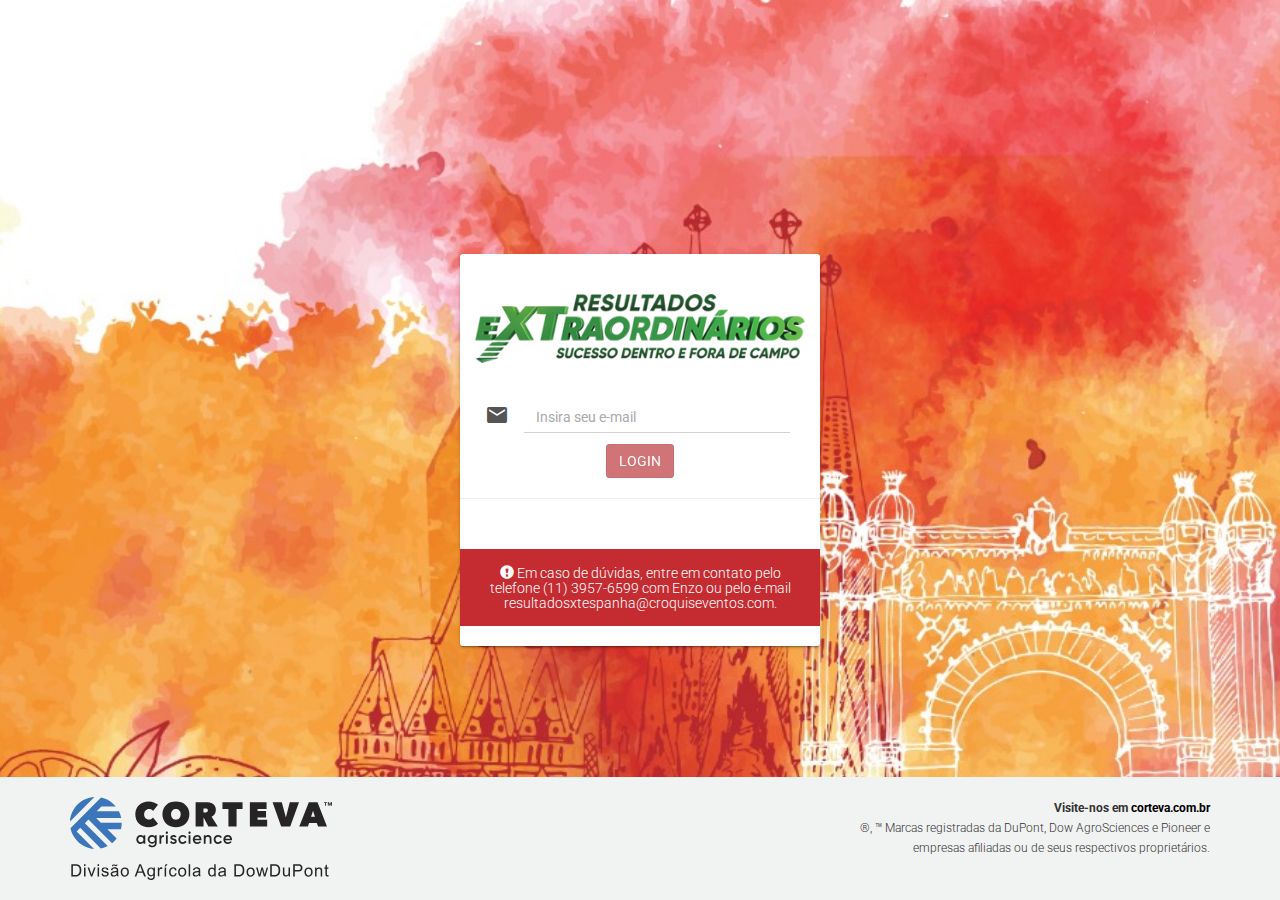
==== commit 06f01726: "Upload" ====
--- a/index.html
+++ b/index.html
@@ -8,4 +8,4 @@
     }(window, document, 'script', 'https://www.google-analytics.com/analytics.js', 'ga');
 
     ga('create', 'UA-XXXXX-X');
-    ga('send', 'pageview');</script> <script src="scripts/vendor.c249d1f1.js"></script> <script src="scripts/scripts.df14f858.js"></script> </body> </html>+    ga('send', 'pageview');</script> <script src="scripts/vendor.c249d1f1.js"></script> <script src="scripts/scripts.25d2ac32.js"></script> </body> </html>